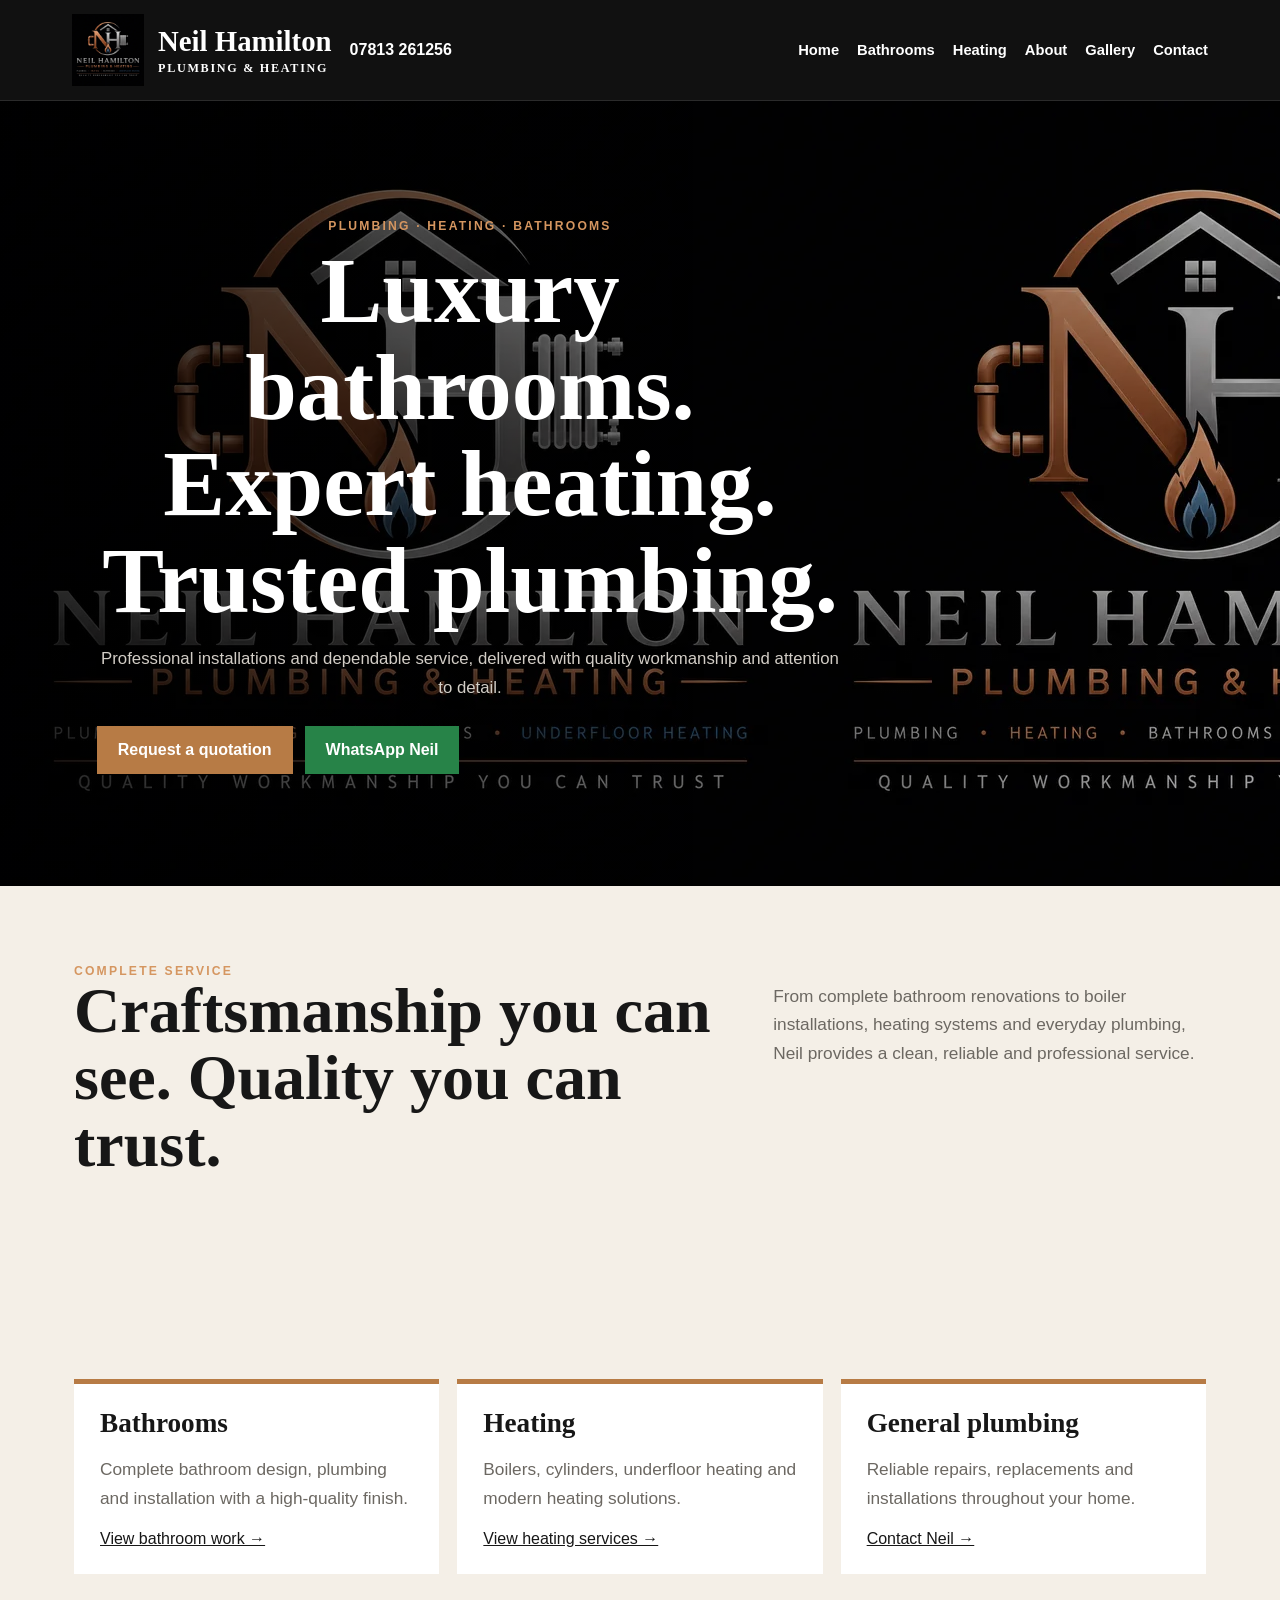
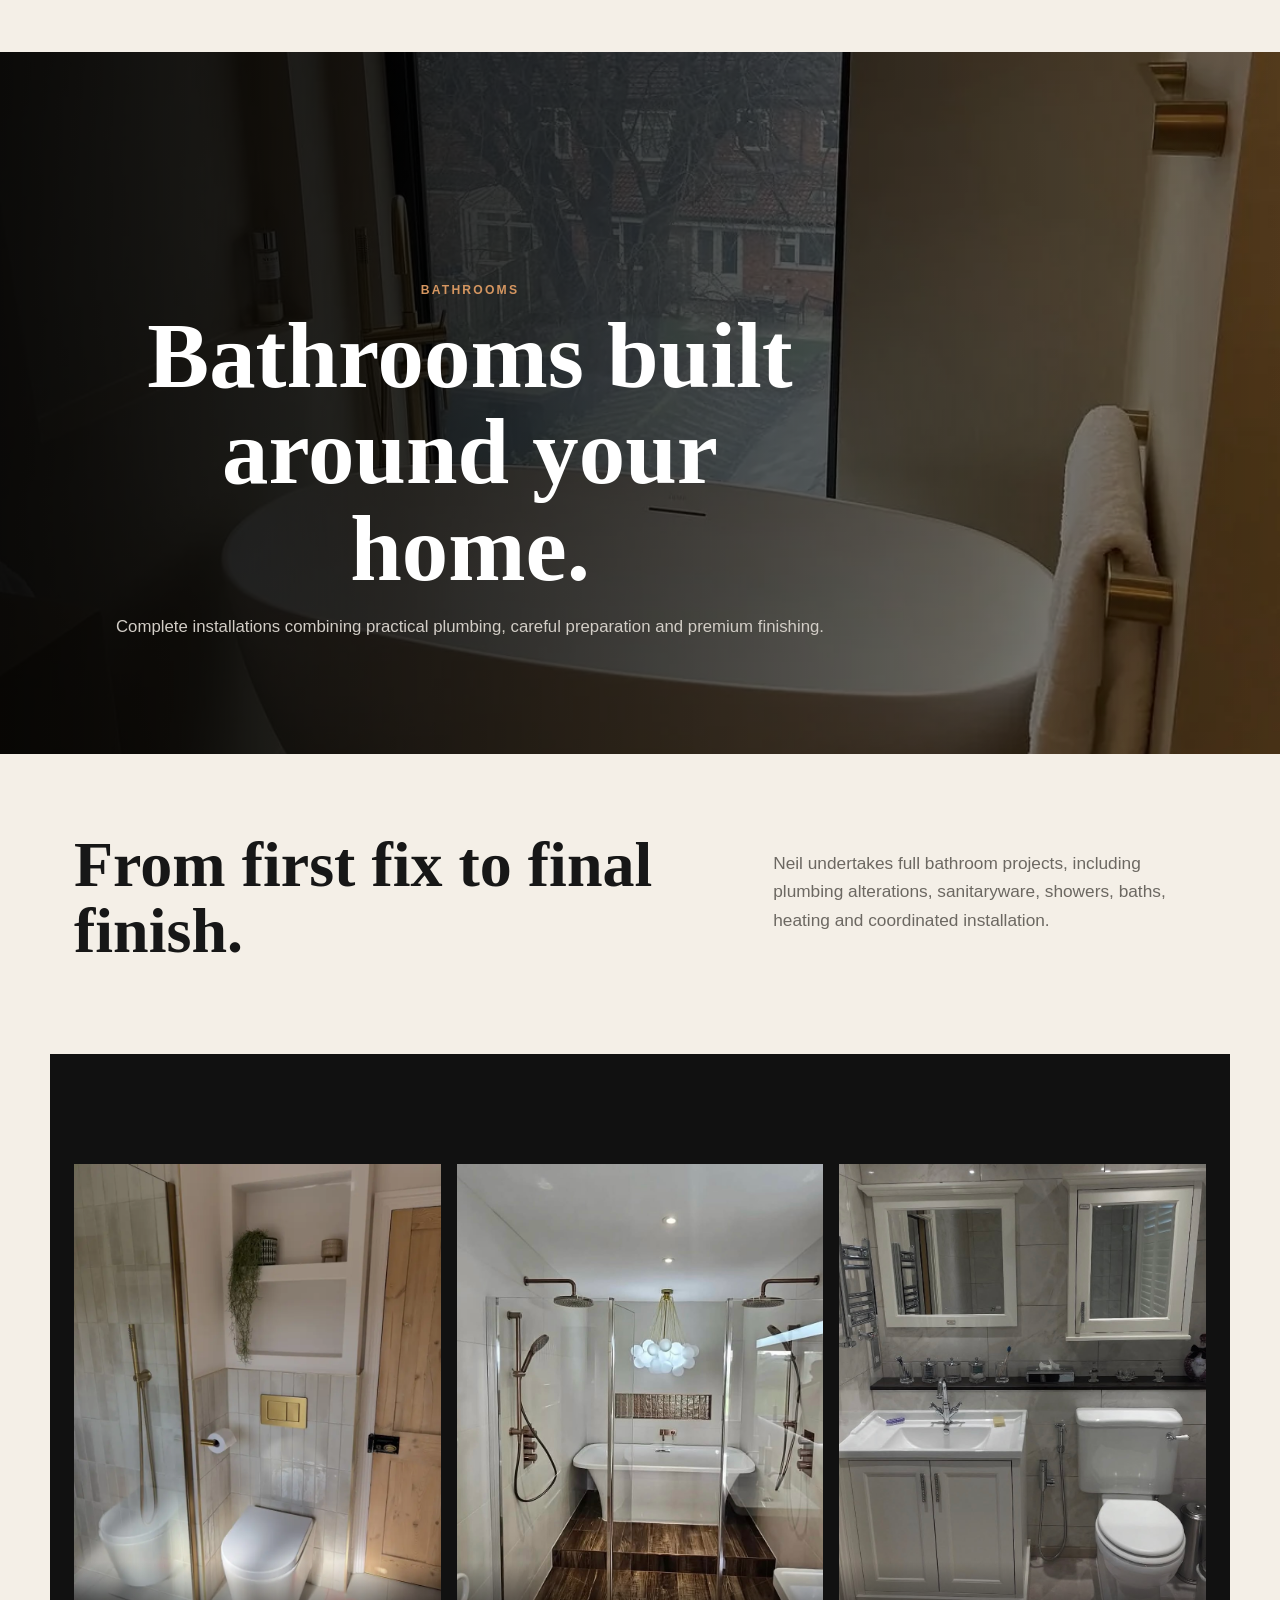
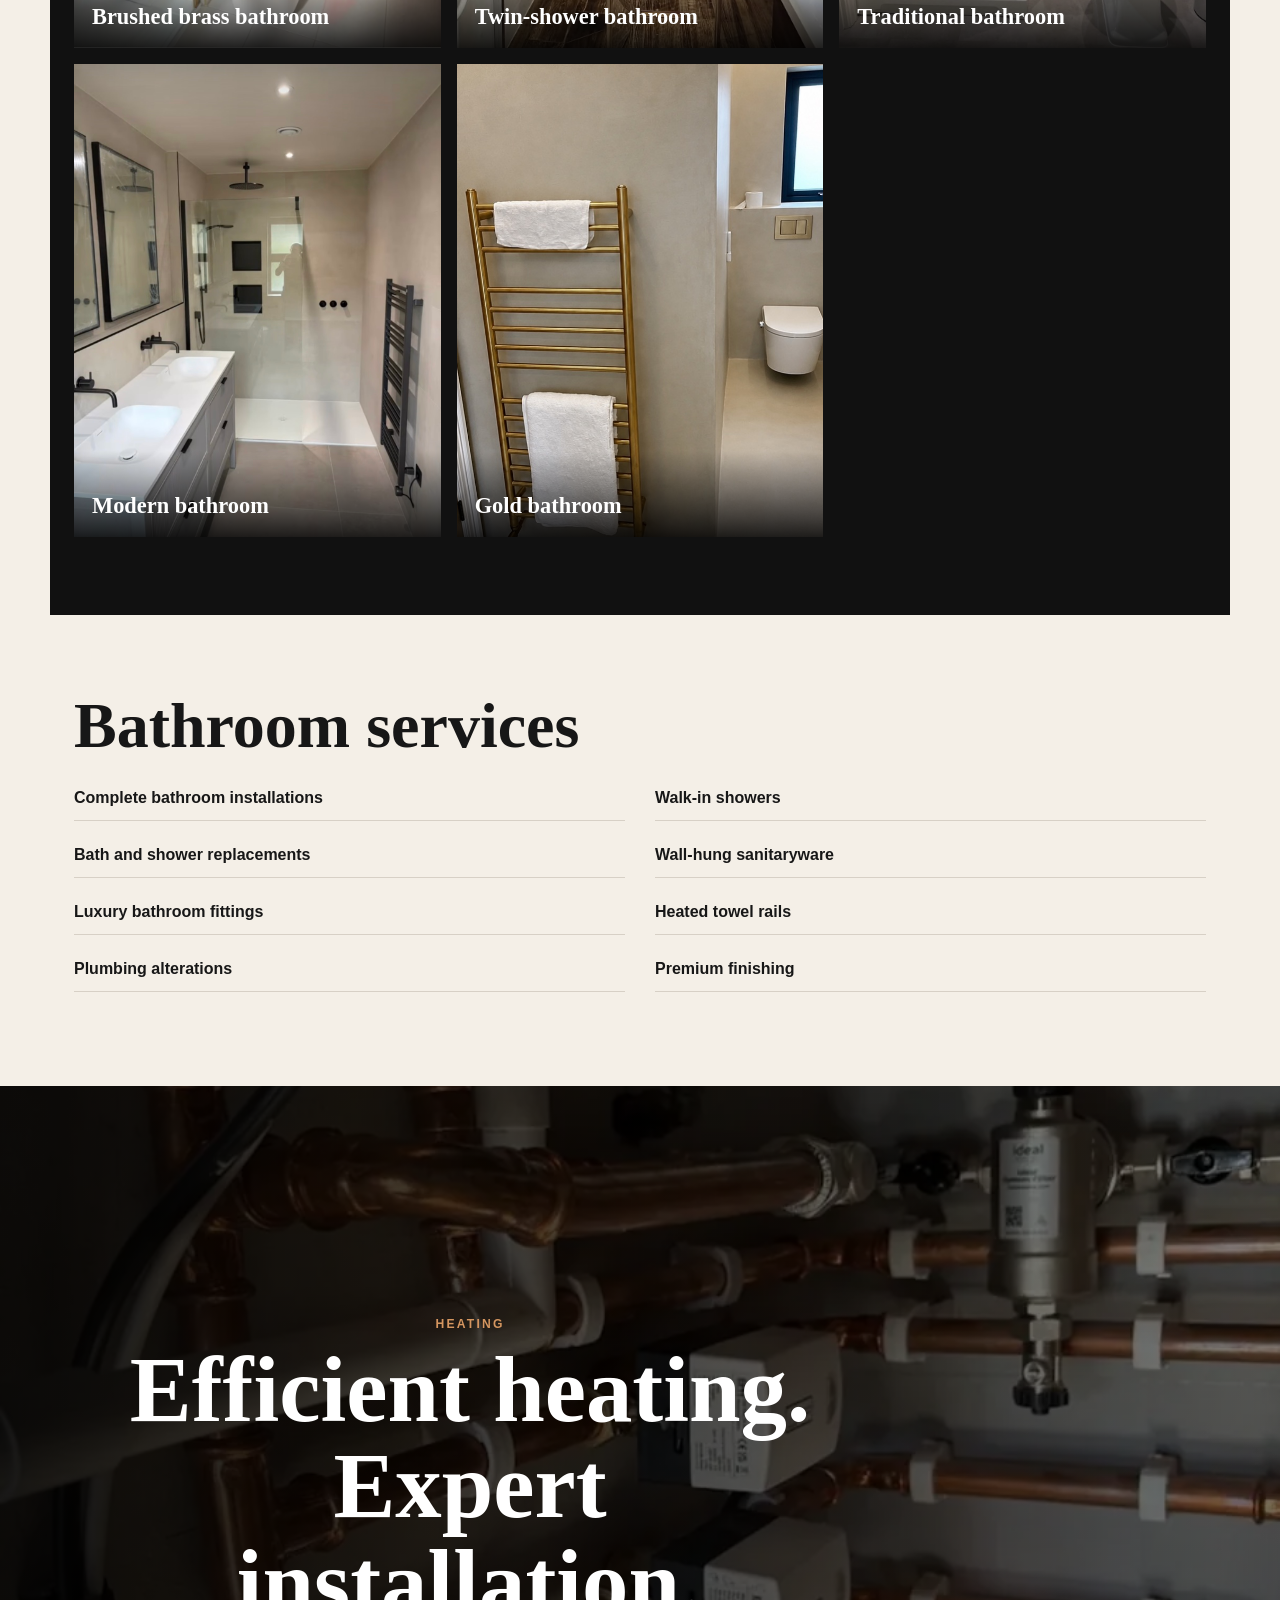
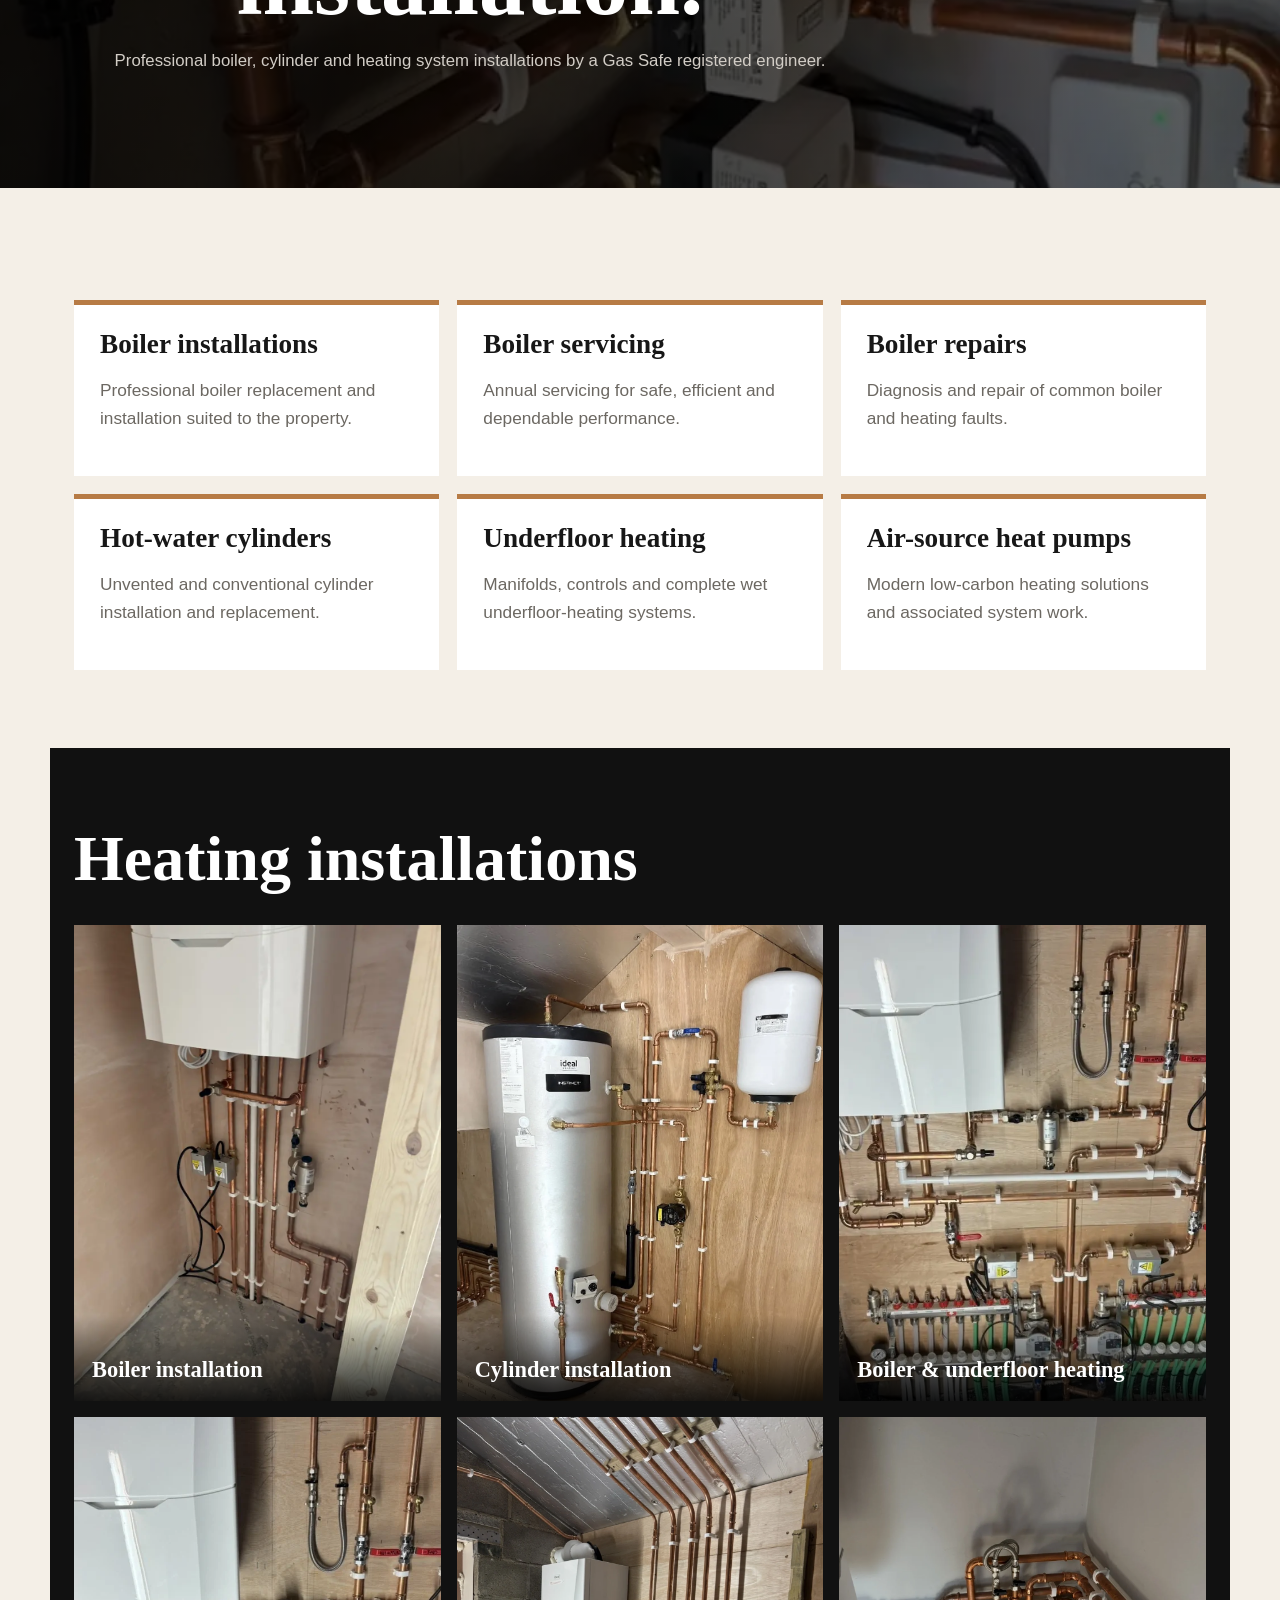
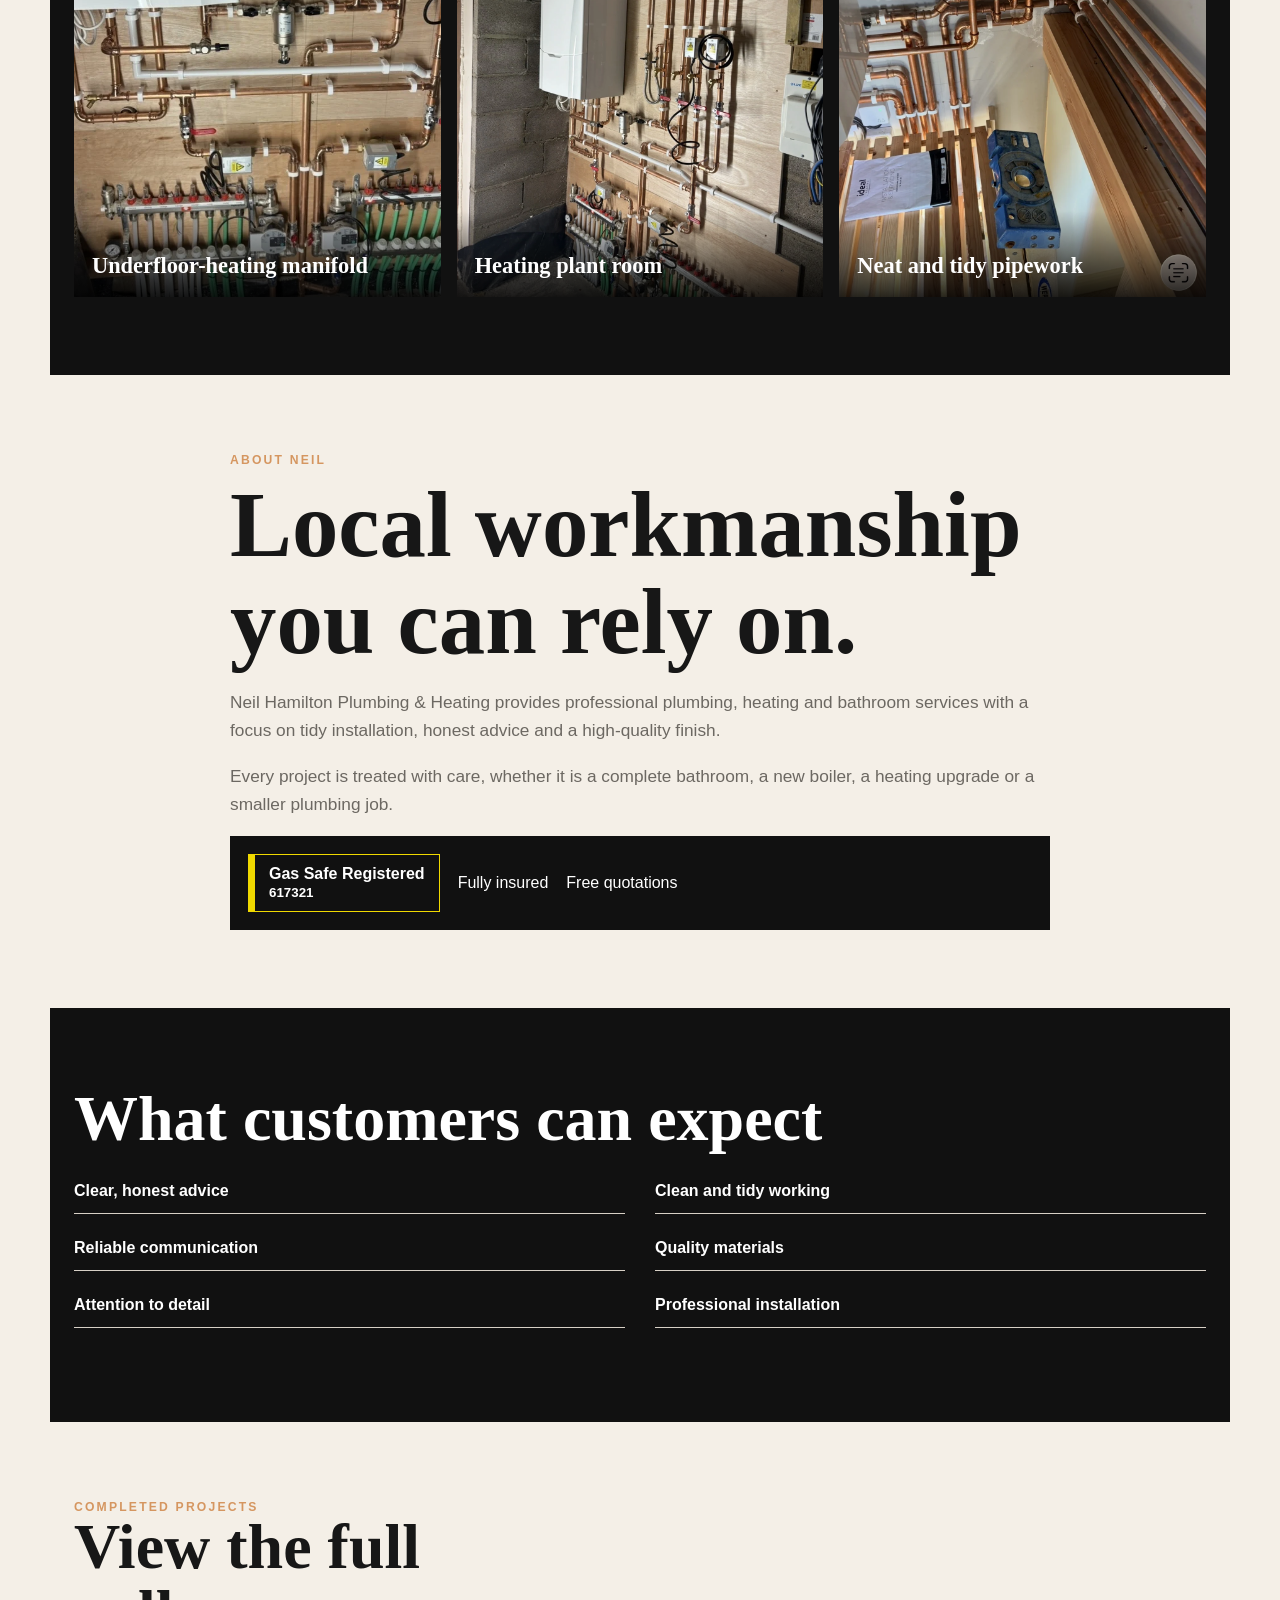
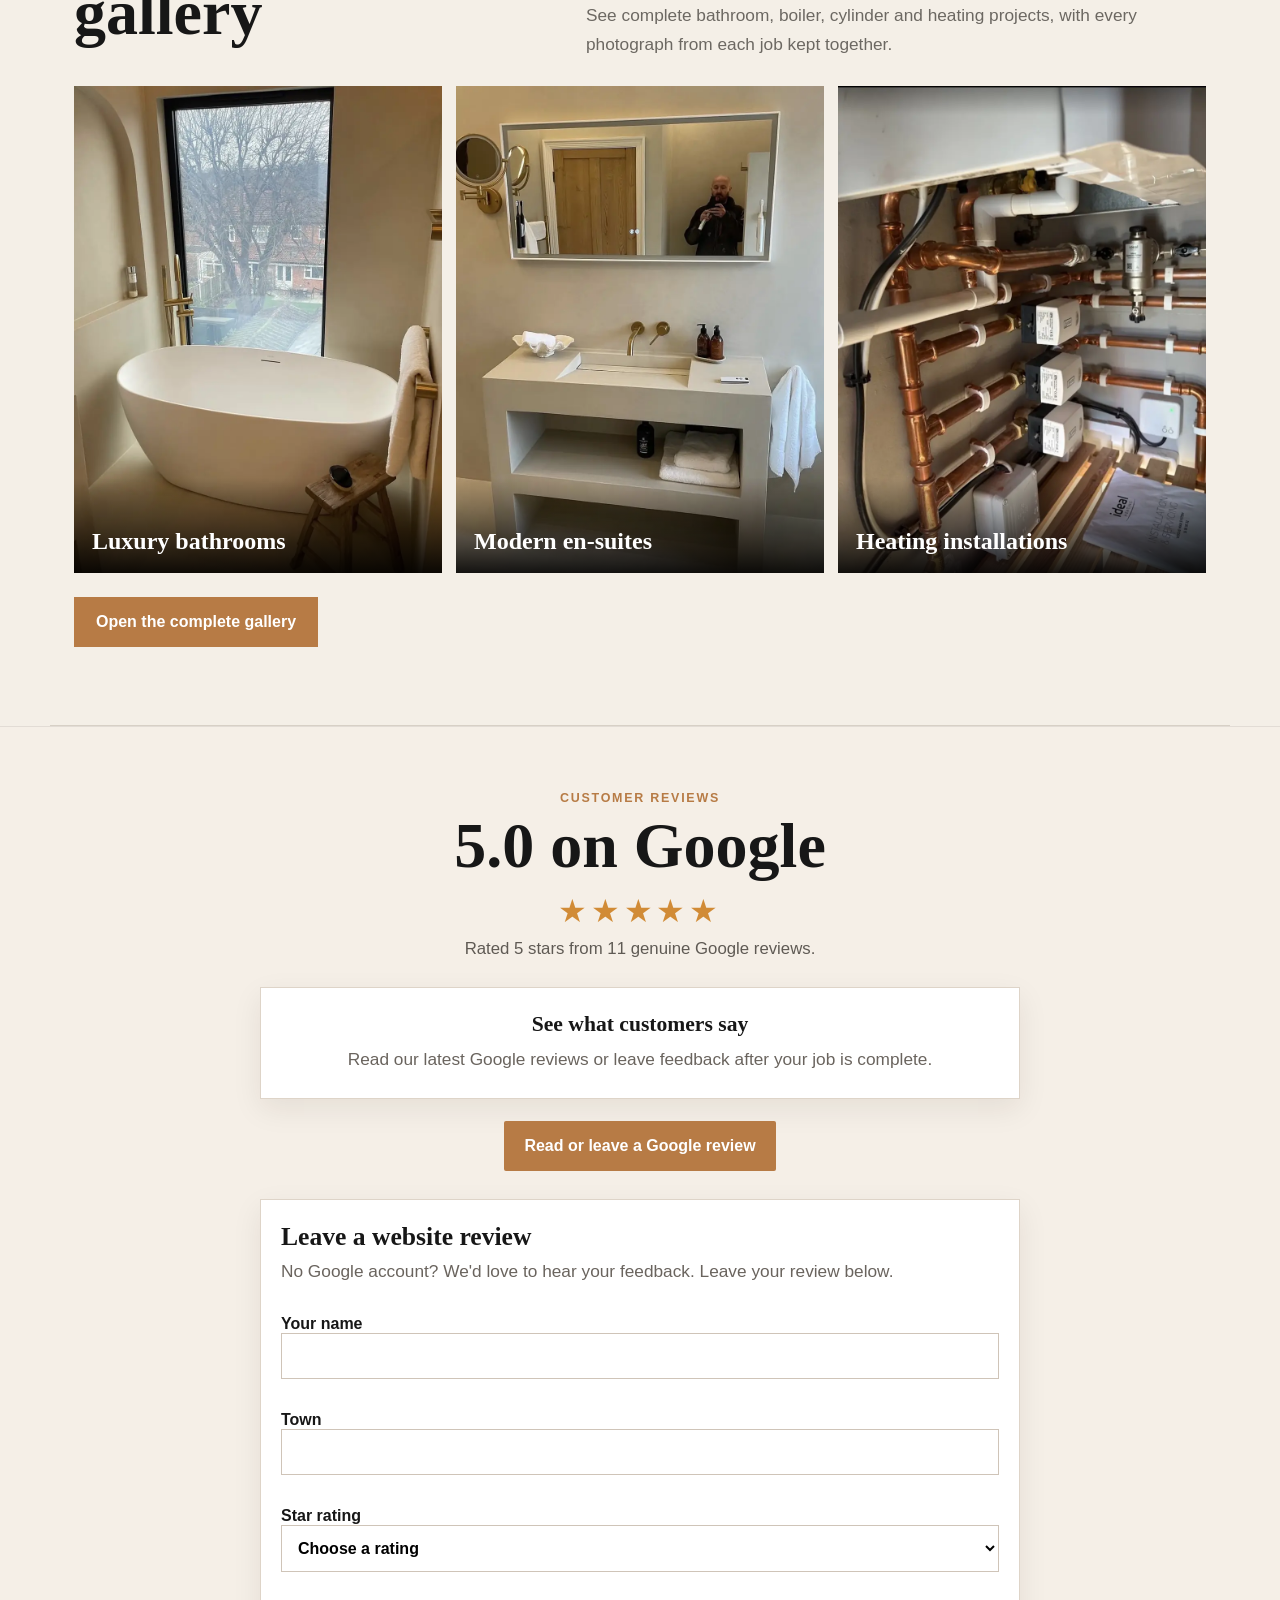
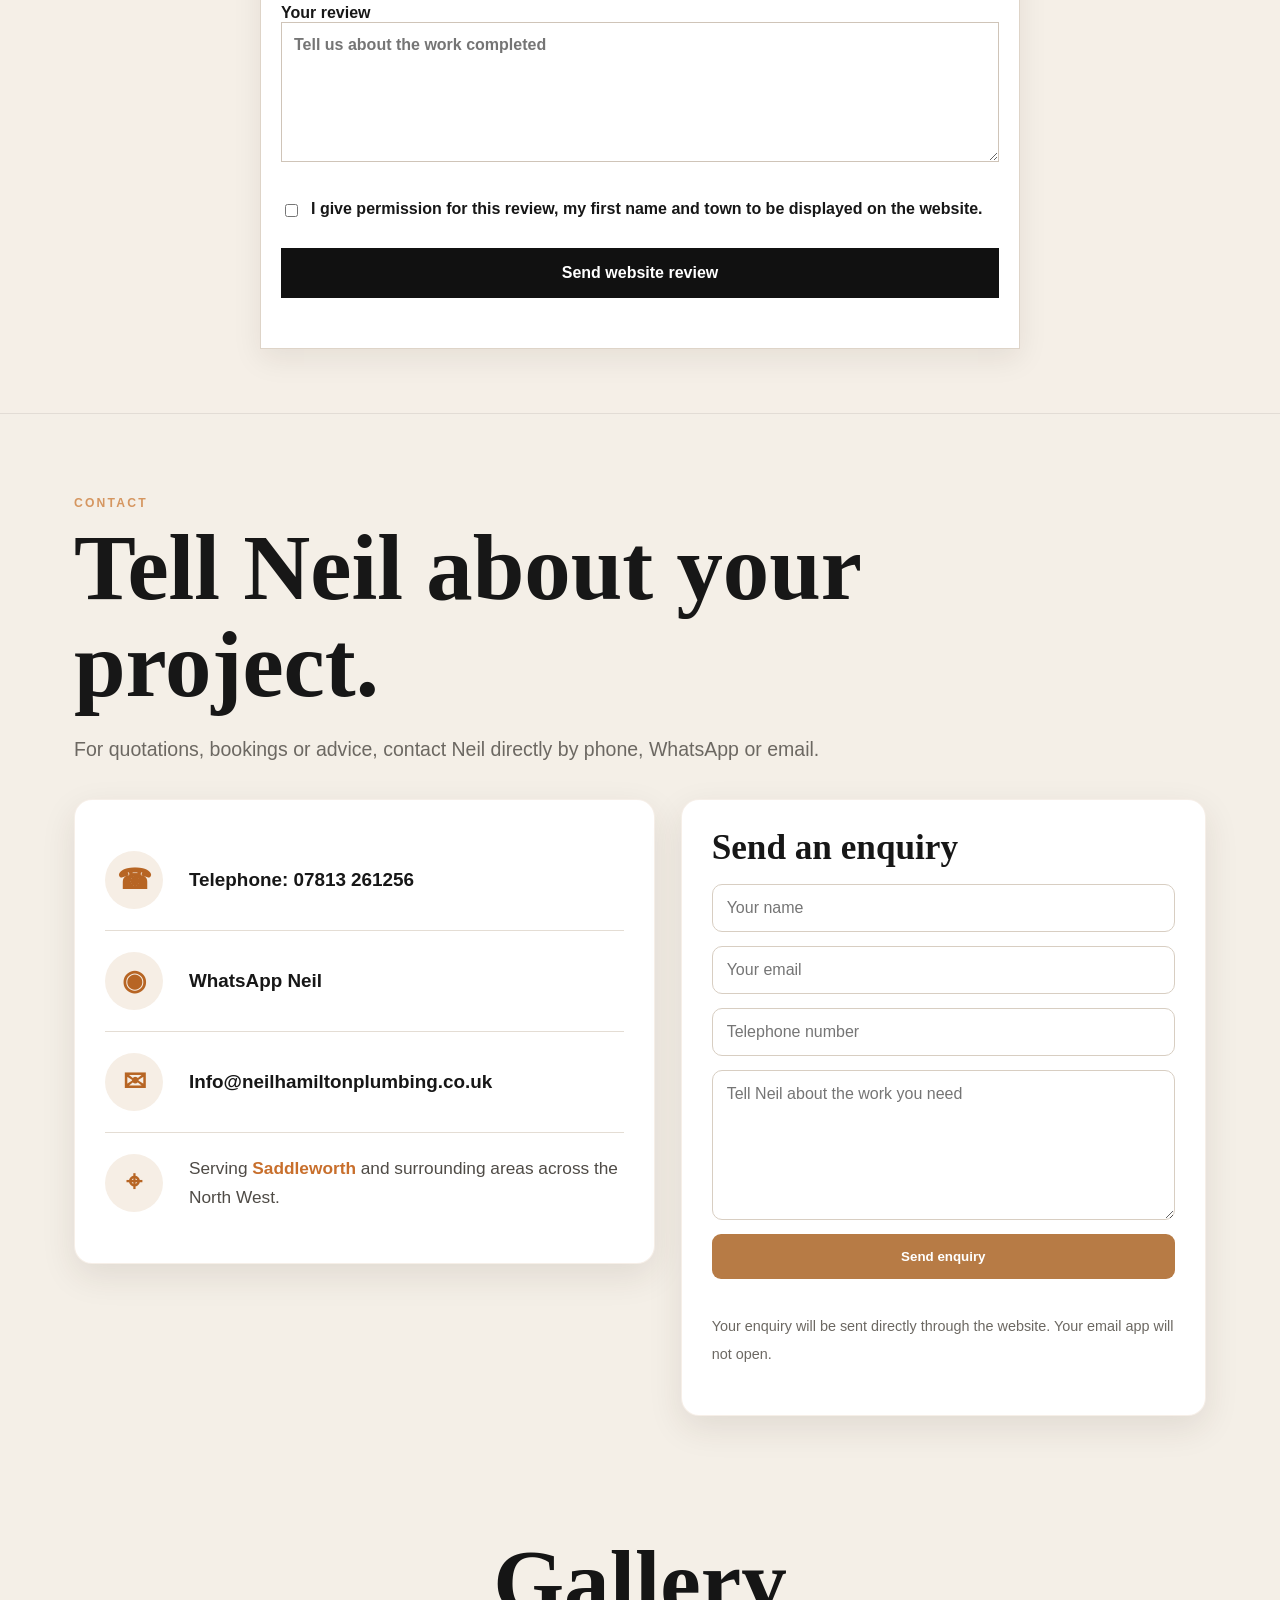
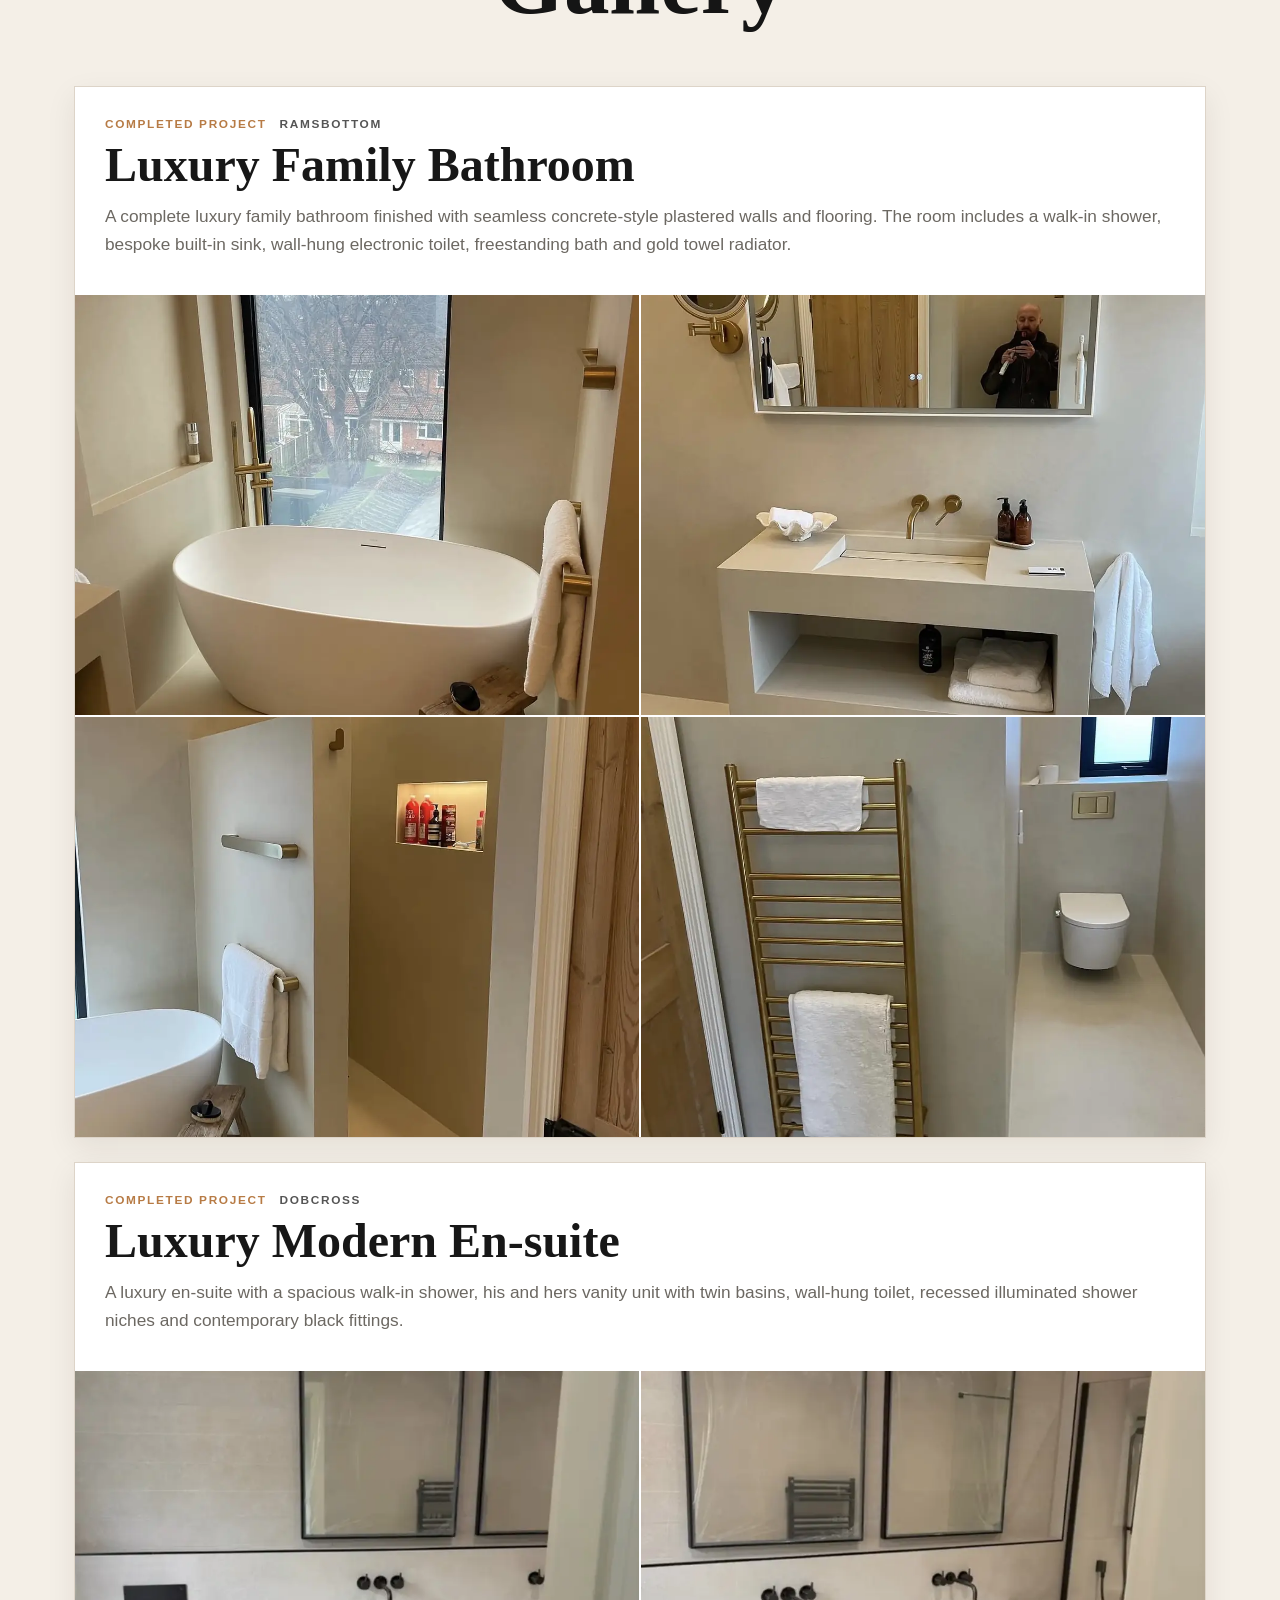
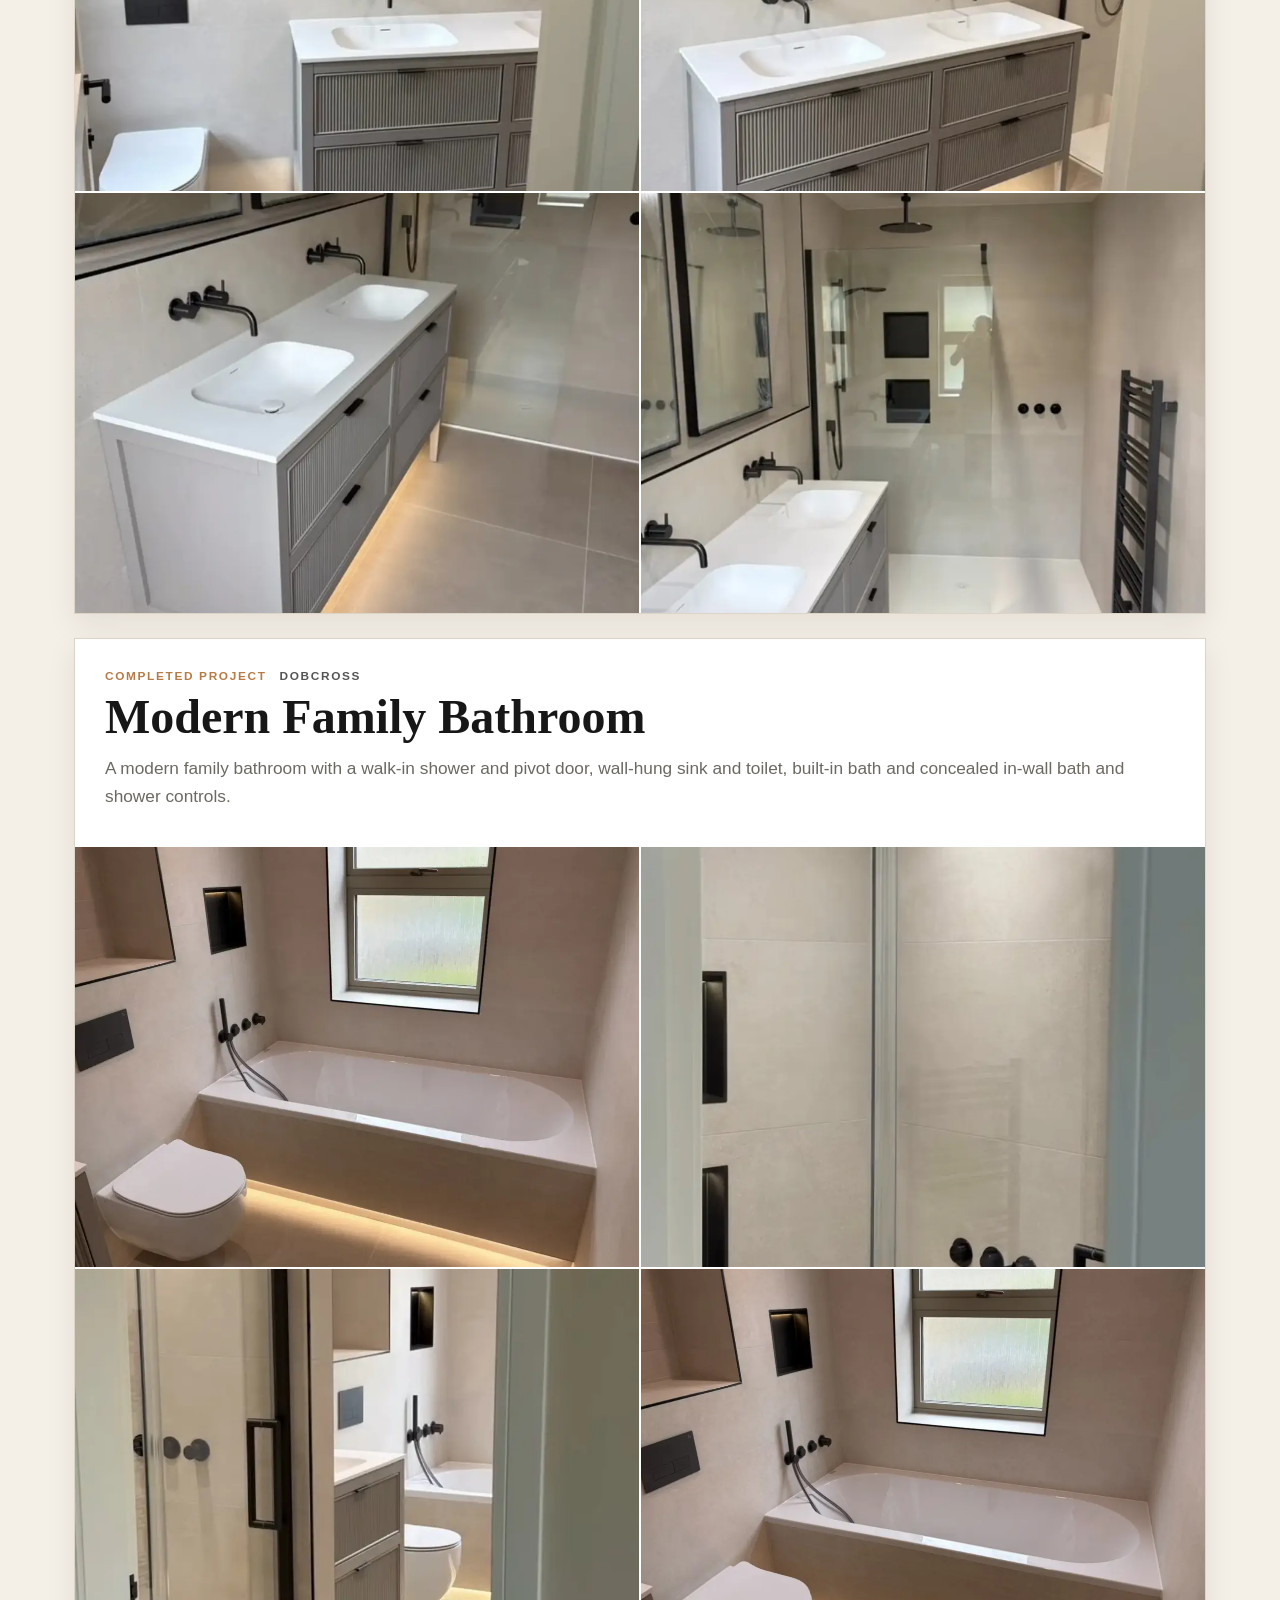
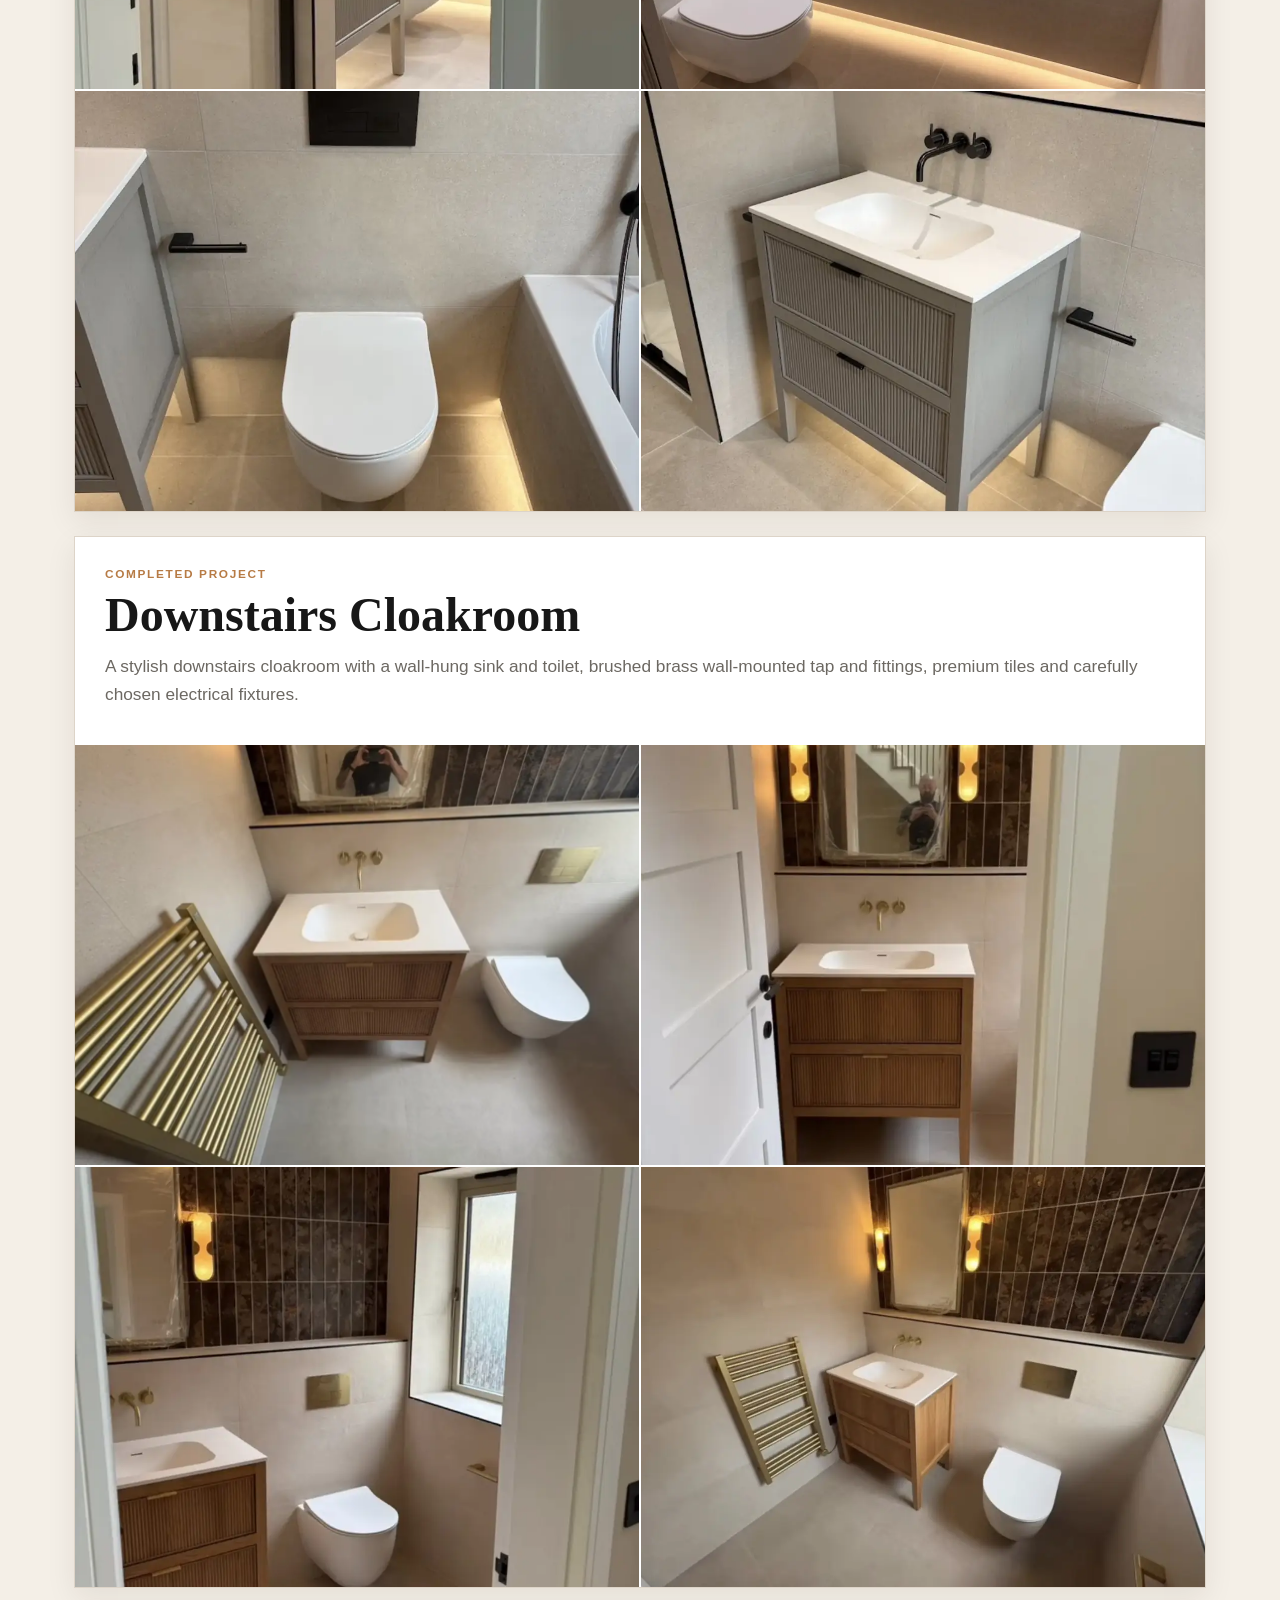
==== index.html @ 4b6eca84 "Add files via upload" ====
<!DOCTYPE html>

<html lang="en">
<head>
<meta charset="utf-8"/>
<meta content="width=device-width,initial-scale=1" name="viewport"/>
<title>Neil Hamilton Plumbing &amp; Heating</title>
<meta content="Professional plumbing, heating and bathroom installations in Saddleworth and across the North West." name="description"/>
<style>

:root{--ink:#151515;--cream:#f4efe7;--copper:#b77b45;--green:#278348;--muted:#6c6862}
*{box-sizing:border-box}html{scroll-behavior:smooth}body{margin:0;background:var(--cream);color:var(--ink);font-family:Arial,Helvetica,sans-serif}
h1,h2,h3{font-family:Georgia,'Times New Roman',serif;margin:0 0 .7rem;line-height:1.02}
h1{font-size:clamp(2.9rem,8vw,6.8rem)}h2{font-size:clamp(2rem,5vw,4.4rem)}h3{font-size:1.7rem}
p{font-size:1.08rem;line-height:1.65;color:var(--muted)}a{color:inherit}
.site-header{position:sticky;top:0;z-index:50;background:#111;color:#fff;border-bottom:1px solid #2b2b2b}
.header-inner{max-width:1180px;margin:auto;padding:14px 22px;display:flex;align-items:center;gap:18px}
.brand{display:flex;align-items:center;text-decoration:none;gap:14px}.brand img{width:72px;height:72px;object-fit:cover}
.brand strong{font:700 1.8rem Georgia,serif}.brand span{display:block;letter-spacing:.14em;font-size:.76rem;margin-top:4px}
.nav{margin-left:auto;display:flex;gap:18px;align-items:center}.nav a{text-decoration:none;font-weight:700;font-size:.92rem}
.phone{color:#fff;text-decoration:none;font-weight:800;white-space:nowrap}
.hero{min-height:78vh;display:grid;place-items:end start;background:#111;color:white;background-size:cover;background-position:center;position:relative}
.hero:before{content:"";position:absolute;inset:0;background:linear-gradient(90deg,rgba(0,0,0,.83),rgba(0,0,0,.22))}
.hero-inner{position:relative;z-index:1;max-width:900px;padding:70px max(24px,6vw)}.hero p{color:#eee;max-width:650px}
.eyebrow{color:#d59660;letter-spacing:.18em;font-weight:800;text-transform:uppercase;font-size:.82rem}
.buttons{display:flex;gap:12px;flex-wrap:wrap;margin-top:24px}.btn{display:inline-block;padding:15px 21px;text-decoration:none;font-weight:800;background:var(--copper);color:white}.btn.green{background:var(--green)}.btn.dark{background:#151515}
.section{max-width:1180px;margin:auto;padding:78px 24px}.section.narrow{max-width:850px}.intro{display:grid;grid-template-columns:1.2fr .8fr;gap:50px;align-items:start}
.cards{display:grid;grid-template-columns:repeat(3,1fr);gap:18px;margin-top:34px}.card{background:white;padding:26px;border-top:5px solid var(--copper)}
.gallery{display:grid;grid-template-columns:repeat(3,1fr);gap:16px;margin-top:32px}.gallery figure{margin:0;background:#111;color:white;position:relative;overflow:hidden;min-height:360px}.gallery img{width:100%;height:100%;object-fit:cover;display:block}.gallery figcaption{position:absolute;left:0;right:0;bottom:0;padding:42px 18px 18px;background:linear-gradient(transparent,rgba(0,0,0,.84));font:700 1.4rem Georgia,serif}
.dark{background:#111;color:white}.dark p{color:#c8c3bd}.split{display:grid;grid-template-columns:1fr 1fr;gap:50px;align-items:center}.split img{width:100%;max-height:620px;object-fit:cover}
.list{display:grid;grid-template-columns:1fr 1fr;gap:12px 30px;padding:0;list-style:none}.list li{padding:13px 0;border-bottom:1px solid #d7d0c6;font-weight:700}
.contact-section{max-width:1180px;margin:auto;padding:82px 24px;background:var(--cream)}
.contact-heading{max-width:900px;margin-bottom:34px}.contact-heading h1{max-width:820px}.contact-heading p{max-width:790px;font-size:1.22rem}
.contact-layout{display:grid;grid-template-columns:1.05fr .95fr;gap:26px;align-items:start}
.contact-card,.enquiry-card{background:#fff;border-radius:18px;padding:30px;box-shadow:0 12px 34px rgba(55,42,29,.10);border:1px solid rgba(183,123,69,.12)}
.contact-row{display:grid;grid-template-columns:66px 1fr;gap:18px;align-items:center;padding:21px 0;border-bottom:1px solid #e4ddd4}.contact-row:last-child{border-bottom:0}
.contact-icon{width:58px;height:58px;border-radius:50%;display:grid;place-items:center;background:#f6eee5;color:#b76524;font-size:1.75rem;font-weight:800}
.contact-row a{font-size:1.18rem;font-weight:800;text-decoration:none;overflow-wrap:anywhere}.contact-row p{margin:0;font-size:1.08rem;color:#4f4b46}.contact-row strong{color:#c86f2c}
.enquiry-card h2{font-size:2.2rem}.enquiry-card form{margin-top:18px}.enquiry-card input,.enquiry-card textarea{border-radius:10px;border:1px solid #d8cec2}.enquiry-card .btn{border-radius:9px;width:100%}

form{display:grid;gap:14px}input,textarea{width:100%;padding:14px;border:1px solid #c8c0b6;background:#fff;font:inherit}textarea{min-height:150px}button{border:0;cursor:pointer}
.trust{display:flex;gap:18px;align-items:center;flex-wrap:wrap;padding:18px;background:#111;color:white}.gas{border:1px solid #f0d900;border-left:7px solid #f0d900;padding:10px 14px;font-weight:800}
footer{background:#0f0f0f;color:white;padding:42px 24px}.footer-inner{max-width:1180px;margin:auto;display:flex;justify-content:space-between;gap:20px;flex-wrap:wrap}footer p{color:#aaa;margin:.3rem 0}
.mobile-actions{display:none}
@media(max-width:800px){
 .header-inner{padding:10px 14px}.brand img{width:58px;height:58px}.brand strong{font-size:1.35rem}.brand span{font-size:.66rem}
 .nav{display:none}.phone{margin-left:auto;font-size:.9rem}.intro,.split,.contact-layout{grid-template-columns:1fr}.cards,.gallery{grid-template-columns:1fr}.gallery figure{min-height:480px}
 .section{padding:58px 20px}.contact-section{padding:58px 20px}.contact-heading p{font-size:1.08rem}.contact-card,.enquiry-card{padding:22px 18px;border-radius:14px}.contact-row{grid-template-columns:54px 1fr;gap:14px;padding:18px 0}.contact-icon{width:50px;height:50px;font-size:1.45rem}.contact-row a{font-size:1.02rem}.contact-row p{font-size:1rem}.hero{min-height:70vh}.hero-inner{padding:52px 20px 110px}
 /* Show the complete homepage logo on phones instead of cropping/zooming it. */
 #home.hero{
   min-height:760px;
   background-color:#050505;
   background-size:96% auto;
   background-position:center 44%;
   background-repeat:no-repeat;
 }
 #home.hero:before{background:linear-gradient(180deg,rgba(0,0,0,.34) 0%,rgba(0,0,0,.58) 48%,rgba(0,0,0,.94) 100%)}
 #home .hero-inner{padding:42px 20px 145px;align-self:end}
 #home .hero-inner h1{font-size:clamp(3rem,13vw,4.8rem);line-height:.9;max-width:95%}
 #home .hero-inner p{font-size:1.05rem;line-height:1.55;max-width:92%}
 #home .buttons{margin-top:22px;gap:14px}
 #home .buttons .btn{width:100%;text-align:center}
 .mobile-actions{display:grid;grid-template-columns:1fr 1fr;position:fixed;left:18px;right:18px;bottom:8px;z-index:60;box-shadow:0 8px 30px rgba(0,0,0,.3)}
 .mobile-actions a{text-align:center;padding:15px 8px;text-decoration:none;color:#fff;font-weight:800;background:var(--copper)}.mobile-actions a:last-child{background:var(--green)}
 body{padding-bottom:96px}
}


/* Single-file one-page navigation */
section[id]{scroll-margin-top:102px}
.nav a[aria-current="page"]{color:#d59660}
.single-divider{height:1px;background:#d7d0c6;max-width:1180px;margin:auto}
@media(max-width:800px){
  section[id]{scroll-margin-top:82px}
}


.gallery-head{color:#fff;text-decoration:none;border:1px solid #b77b45;padding:10px 12px;font-weight:800;white-space:nowrap}
.gallery-preview{max-width:1180px;margin:auto;padding:78px 24px}
.gallery-preview-head{display:flex;justify-content:space-between;gap:24px;align-items:end;margin-bottom:28px}
.gallery-preview-head p{max-width:620px;margin:0}
.gallery-preview-grid{display:grid;grid-template-columns:repeat(3,1fr);gap:14px}
.gallery-preview-card{position:relative;display:block;min-height:360px;overflow:hidden;background:#111;color:#fff;text-decoration:none}
.gallery-preview-card img{width:100%;height:100%;object-fit:cover;display:block}
.gallery-preview-card span{position:absolute;left:0;right:0;bottom:0;padding:50px 18px 18px;background:linear-gradient(transparent,rgba(0,0,0,.9));font:700 1.5rem Georgia,serif}
.gallery-cta{display:inline-block;margin-top:24px;padding:16px 22px;background:#b77b45;color:#fff;text-decoration:none;font-weight:900}
@media(max-width:800px){
 .gallery-head{display:inline-block;margin-left:8px;padding:9px 10px;font-size:.82rem}
 .gallery-preview{padding:58px 20px}
 .gallery-preview-head{display:block}
 .gallery-preview-grid{grid-template-columns:1fr}
 .gallery-preview-card{min-height:460px}
 .gallery-preview-card img{height:460px}
 .gallery-cta{width:100%;text-align:center}
}


:root{--black:#0d0d0d;--cream:#f4efe7;--white:#fff;--copper:#b77b45;--muted:#6c6862;--line:#ddd4c8}
*{box-sizing:border-box}
body{margin:0;background:var(--cream);color:#171717;font-family:Arial,Helvetica,sans-serif;padding-bottom:78px}
header{position:sticky;top:0;z-index:20;background:#111;color:#fff;border-bottom:1px solid #333}
.header{padding:14px 18px;display:flex;align-items:center;gap:14px}
.brand{font:700 1.2rem Georgia,serif;line-height:1.1;color:#fff;text-decoration:none}
.brand small{display:block;font:600 .63rem Arial,sans-serif;letter-spacing:.15em;margin-top:4px}
.home{margin-left:auto;color:#fff;text-decoration:none;border:1px solid #777;padding:10px 12px;font-weight:800;font-size:.85rem}
.hero{background:#111;color:#fff;padding:48px 20px 42px;text-align:center}
.eyebrow{color:#d59660;letter-spacing:.18em;text-transform:uppercase;font-weight:900;font-size:.76rem}
h1,h2{font-family:Georgia,"Times New Roman",serif;line-height:1.04}
h1{font-size:clamp(2.7rem,12vw,5.8rem);margin:.65rem 0 1rem}
.hero p{max-width:760px;margin:auto;color:#d2cdc6;line-height:1.7;font-size:1.05rem}
.projects{padding:20px 12px 70px}
.project{background:#fff;margin:0 0 24px;border:1px solid var(--line);box-shadow:0 10px 28px rgba(40,25,12,.08)}
.project-text{padding:24px 18px 18px}
.meta{color:var(--copper);font-size:.74rem;text-transform:uppercase;letter-spacing:.14em;font-weight:900}
.location{margin-left:8px;color:#555}
.project h2{font-size:clamp(1.9rem,7vw,3rem);margin:.55rem 0 .75rem}
.project p{color:var(--muted);line-height:1.65;margin:.4rem 0}
.photos{display:grid;grid-template-columns:1fr;gap:2px;background:transparent}
.photo{border:0;padding:0;margin:0;background:#eee;overflow:hidden;cursor:pointer}
.photo img{width:100%;height:auto;display:block}
.lightbox{display:none;position:fixed;inset:0;z-index:100;background:rgba(0,0,0,.96);align-items:center;justify-content:center;padding:18px}
.lightbox.open{display:flex}
.lightbox img{max-width:100%;max-height:88vh;object-fit:contain}
.close{position:absolute;top:max(16px,env(safe-area-inset-top));right:16px;width:46px;height:46px;border-radius:50%;border:0;background:#fff;font-size:1.7rem}
.mobile-actions{position:fixed;bottom:0;left:0;right:0;display:grid;grid-template-columns:1fr 1fr;z-index:50}
.mobile-actions a{padding:16px 8px;text-align:center;text-decoration:none;color:#fff;font-weight:900;background:var(--copper)}
.mobile-actions a:last-child{background:#278348}
footer{background:#101010;color:#fff;padding:38px 20px;text-align:center}
footer p{color:#aaa}
@media(min-width:760px){
 body{padding-bottom:0}
 .header,.projects{max-width:1180px;margin:auto}
 .projects{padding:45px 24px 90px}
 .project-text{padding:30px}
 .photos{grid-template-columns:repeat(2,minmax(0,1fr))}
 .photo img{width:100%;height:420px;object-fit:cover}
 .mobile-actions{display:none}
}

/* Integrated preview: Gallery is part of the same page so every iPhone button works. */
#project-gallery{scroll-margin-top:100px}
#project-gallery .hero{min-height:auto;background:#111;padding:52px 20px 42px;display:block;text-align:center}
#project-gallery .projects{padding-top:24px}

/* Cleaner, brighter gallery banner for iPhone */
#project-gallery .gallery-banner{
  min-height:240px;
  padding:0 20px;
  display:flex;
  align-items:center;
  justify-content:center;
  text-align:center;
  background-position:center;
  background-size:cover;
  border-top:4px solid #b77b45;
  border-bottom:4px solid #b77b45;
}
#project-gallery .gallery-banner h1{
  margin:0;
  color:#fff;
  font-size:clamp(3.6rem,17vw,6.5rem);
  line-height:1;
  text-shadow:0 3px 18px rgba(0,0,0,.75);
}
#project-gallery .projects{padding-top:18px}

/* Final iPhone polish */
.about-single{display:block!important;max-width:1100px;margin-left:auto;margin-right:auto}
.about-single>div:first-child{max-width:820px;margin:0 auto}
#project-gallery .gallery-title-clean{
  min-height:150px!important;
  padding:36px 20px 30px!important;
  display:flex!important;
  align-items:center;
  justify-content:center;
  background:#f4efe7!important;
  border-top:1px solid #ddd4c8;
  border-bottom:1px solid #ddd4c8;
}
#project-gallery .gallery-title-clean h1{
  margin:0;
  color:#111;
  font-size:clamp(3.25rem,15vw,6rem);
  line-height:1;
  text-shadow:none!important;
}
@media(max-width:759px){
  .header{padding-right:16px}
  .brand{max-width:calc(100% - 135px)}
}

/* Final iPhone corrections */
#project-gallery .gallery-title-bright{min-height:170px!important;background:#f4efe7!important;display:flex!important;align-items:center!important;justify-content:center!important;padding:28px 20px!important;border:0!important}
#project-gallery .gallery-title-bright:before{display:none!important}
#project-gallery .gallery-title-bright h1{position:relative!important;color:#151515!important;opacity:1!important;text-shadow:none!important;font-size:clamp(3.2rem,15vw,5.7rem)!important;margin:0!important}
.gallery-preview-card img{width:100%;height:100%;object-fit:cover;object-position:center}
@media(max-width:760px){.hero{min-height:68vh}.hero-inner{padding:52px 28px}.gallery-preview-card{min-height:310px}}


.reviews-section{
  background:#f5efe7;
  padding:64px 20px;
  border-top:1px solid rgba(0,0,0,.08);
  border-bottom:1px solid rgba(0,0,0,.08);
}
.reviews-inner{
  max-width:1050px;
  margin:0 auto;
  text-align:center;
}
.reviews-kicker{
  color:#b77b45;
  text-transform:uppercase;
  letter-spacing:.14em;
  font-weight:900;
  font-size:.78rem;
}
.reviews-title{
  margin:.5rem 0 .75rem;
  font-size:clamp(2.2rem,8vw,4rem);
  font-family:Georgia,"Times New Roman",serif;
}
.reviews-stars{
  color:#d18b36;
  font-size:2rem;
  letter-spacing:.12em;
  margin-bottom:.4rem;
}
.reviews-summary{
  color:#5f5a54;
  font-size:1.05rem;
  line-height:1.6;
  max-width:700px;
  margin:0 auto 24px;
}
.reviews-card{
  background:#fff;
  border:1px solid #ded4c8;
  padding:24px 20px;
  margin:0 auto 22px;
  max-width:760px;
  box-shadow:0 10px 28px rgba(40,25,12,.08);
}
.reviews-card strong{
  display:block;
  font-family:Georgia,"Times New Roman",serif;
  font-size:1.35rem;
  margin-bottom:8px;
}
.reviews-card p{
  margin:0;
  color:#6a645e;
  line-height:1.65;
}
.review-button{
  display:inline-flex;
  align-items:center;
  justify-content:center;
  min-height:50px;
  padding:0 20px;
  background:#b77b45;
  color:#fff;
  text-decoration:none;
  font-weight:900;
  border-radius:2px;
}

.website-review-form{max-width:760px;margin:28px auto 0;background:#fff;border:1px solid #ded4c8;padding:24px 20px;text-align:left;box-shadow:0 10px 28px rgba(40,25,12,.08)}
.website-review-form h3{margin:0 0 8px;font-family:Georgia,"Times New Roman",serif;font-size:1.6rem}
.website-review-form .form-note{margin:0 0 18px;color:#6a645e;line-height:1.55}
.website-review-form label{display:block;font-weight:800;margin:12px 0 6px}
.website-review-form input,.website-review-form select,.website-review-form textarea{width:100%;padding:13px 12px;border:1px solid #cfc4b8;background:#fff;font:inherit}
.website-review-form textarea{min-height:140px;resize:vertical}
.website-review-form .consent-row{display:flex;align-items:flex-start;gap:10px;margin:14px 0}
.website-review-form .consent-row input{width:auto;margin-top:4px}
.website-review-form button{width:100%;min-height:50px;border:0;background:#111;color:#fff;font-weight:900;font-size:1rem}
.website-review-status{margin:12px 0 0;font-weight:800;color:#2d6f46}
</style>
</head>
<body>
<header class="site-header">
<div class="header-inner">
<a class="brand" href="#home">
<img alt="Neil Hamilton Plumbing and Heating logo" src="[data-uri]"/>
<div><strong>Neil Hamilton</strong><span>PLUMBING &amp; HEATING</span></div>
</a>
<a class="phone" href="tel:07813261256">07813 261256</a>
<nav class="nav">
<a href="#home">Home</a>
<a href="#bathrooms">Bathrooms</a>
<a href="#heating">Heating</a>
<a href="#about">About</a>
<a href="#project-gallery">Gallery</a>
<a href="#contact">Contact</a>
</nav>
</div>
</header>
<section class="hero" id="home" style="background-image:url('[data-uri]')">
<div class="hero-inner">
<div class="eyebrow">Plumbing · Heating · Bathrooms</div>
<h1>Luxury bathrooms.<br/>Expert heating.<br/>Trusted plumbing.</h1>
<p>Professional installations and dependable service, delivered with quality workmanship and attention to detail.</p>
<div class="buttons">
<a class="btn" href="#contact">Request a quotation</a>
<a class="btn green" href="https://wa.me/447813261256">WhatsApp Neil</a>
</div>
</div>
</section>
<section class="section intro">
<div><div class="eyebrow">Complete service</div><h2>Craftsmanship you can see. Quality you can trust.</h2></div>
<div><p>From complete bathroom renovations to boiler installations, heating systems and everyday plumbing, Neil provides a clean, reliable and professional service.</p></div>
</section>
<section class="section">
<div class="cards">
<div class="card"><h3>Bathrooms</h3><p>Complete bathroom design, plumbing and installation with a high-quality finish.</p><a href="#bathrooms">View bathroom work →</a></div>
<div class="card"><h3>Heating</h3><p>Boilers, cylinders, underfloor heating and modern heating solutions.</p><a href="#heating">View heating services →</a></div>
<div class="card"><h3>General plumbing</h3><p>Reliable repairs, replacements and installations throughout your home.</p><a href="#contact">Contact Neil →</a></div>
</div>
</section>
<section class="hero" id="bathrooms" style="background-image:linear-gradient(90deg,rgba(0,0,0,.62),rgba(0,0,0,.18)),url('[data-uri]');background-position:center 48%;background-size:cover;">
<div class="hero-inner">
<div class="eyebrow">Bathrooms</div>
<h1>Bathrooms built around your home.</h1>
<p>Complete installations combining practical plumbing, careful preparation and premium finishing.</p>
</div>
</section>
<section class="section intro">
<div><h2>From first fix to final finish.</h2></div>
<div><p>Neil undertakes full bathroom projects, including plumbing alterations, sanitaryware, showers, baths, heating and coordinated installation.</p></div>
</section>
<section class="section dark">
<div class="gallery"><figure><img alt="Brushed brass bathroom" loading="lazy" src="[data-uri]"/><figcaption>Brushed brass bathroom</figcaption></figure><figure><img alt="Twin-shower bathroom" loading="lazy" src="[data-uri]"/><figcaption>Twin-shower bathroom</figcaption></figure><figure><img alt="Traditional bathroom" loading="lazy" src="[data-uri]"/><figcaption>Traditional bathroom</figcaption></figure><figure><img alt="Modern bathroom" loading="lazy" src="[data-uri]"/><figcaption>Modern bathroom</figcaption></figure><figure><img alt="Gold bathroom" loading="lazy" src="[data-uri]"/><figcaption>Gold bathroom</figcaption></figure></div>
</section>
<section class="section">
<h2>Bathroom services</h2>
<ul class="list">
<li>Complete bathroom installations</li><li>Walk-in showers</li>
<li>Bath and shower replacements</li><li>Wall-hung sanitaryware</li>
<li>Luxury bathroom fittings</li><li>Heated towel rails</li>
<li>Plumbing alterations</li><li>Premium finishing</li>
</ul>
</section>
<section class="hero" id="heating" style="background-image:linear-gradient(rgba(0,0,0,.30),rgba(0,0,0,.48)),url('[data-uri]');background-position:center;background-size:cover;">
<div class="hero-inner">
<div class="eyebrow">Heating</div>
<h1>Efficient heating. Expert installation.</h1>
<p>Professional boiler, cylinder and heating system installations by a Gas Safe registered engineer.</p>
</div>
</section>
<section class="section">
<div class="cards">
<div class="card"><h3>Boiler installations</h3><p>Professional boiler replacement and installation suited to the property.</p></div>
<div class="card"><h3>Boiler servicing</h3><p>Annual servicing for safe, efficient and dependable performance.</p></div>
<div class="card"><h3>Boiler repairs</h3><p>Diagnosis and repair of common boiler and heating faults.</p></div>
<div class="card"><h3>Hot-water cylinders</h3><p>Unvented and conventional cylinder installation and replacement.</p></div>
<div class="card"><h3>Underfloor heating</h3><p>Manifolds, controls and complete wet underfloor-heating systems.</p></div>
<div class="card"><h3>Air-source heat pumps</h3><p>Modern low-carbon heating solutions and associated system work.</p></div>
</div>
</section>
<section class="section dark">
<h2>Heating installations</h2>
<div class="gallery"><figure><img alt="Boiler installation" loading="lazy" src="[data-uri]"/><figcaption>Boiler installation</figcaption></figure><figure><img alt="Cylinder installation" loading="lazy" src="[data-uri]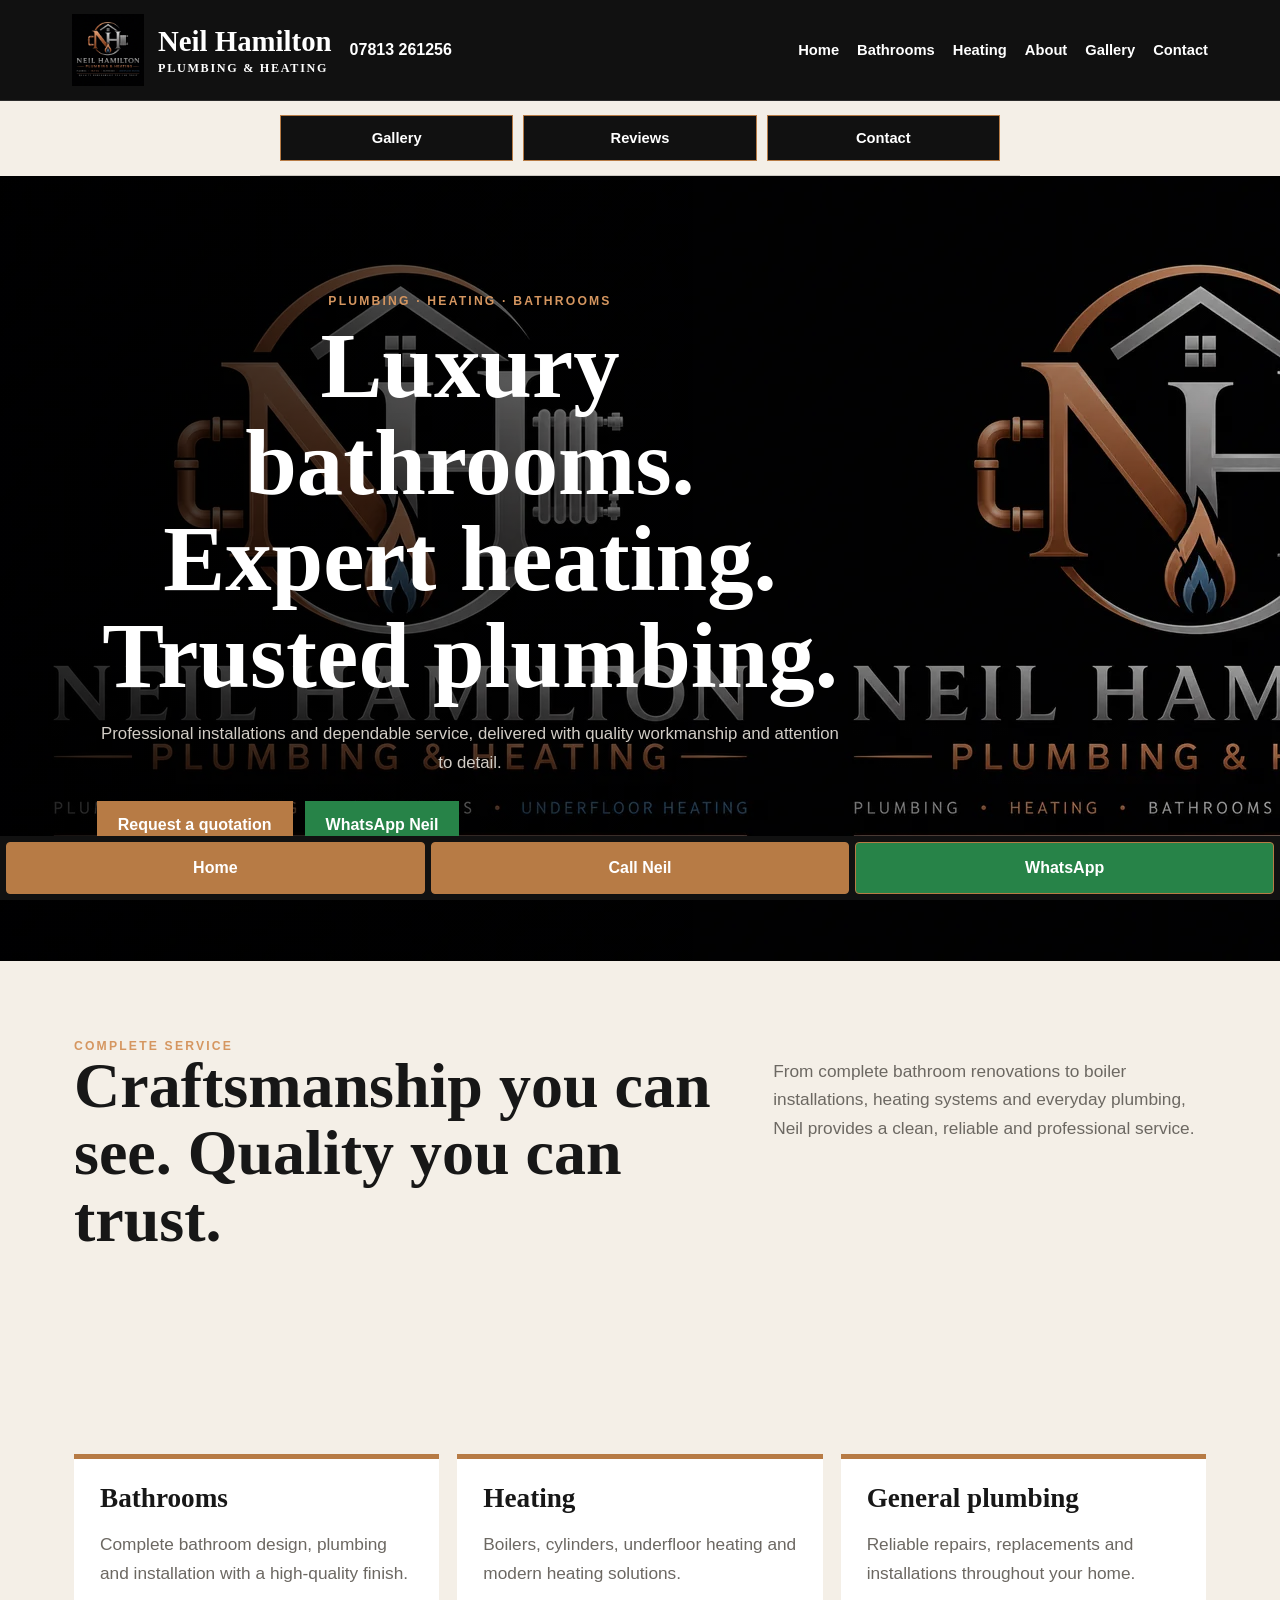
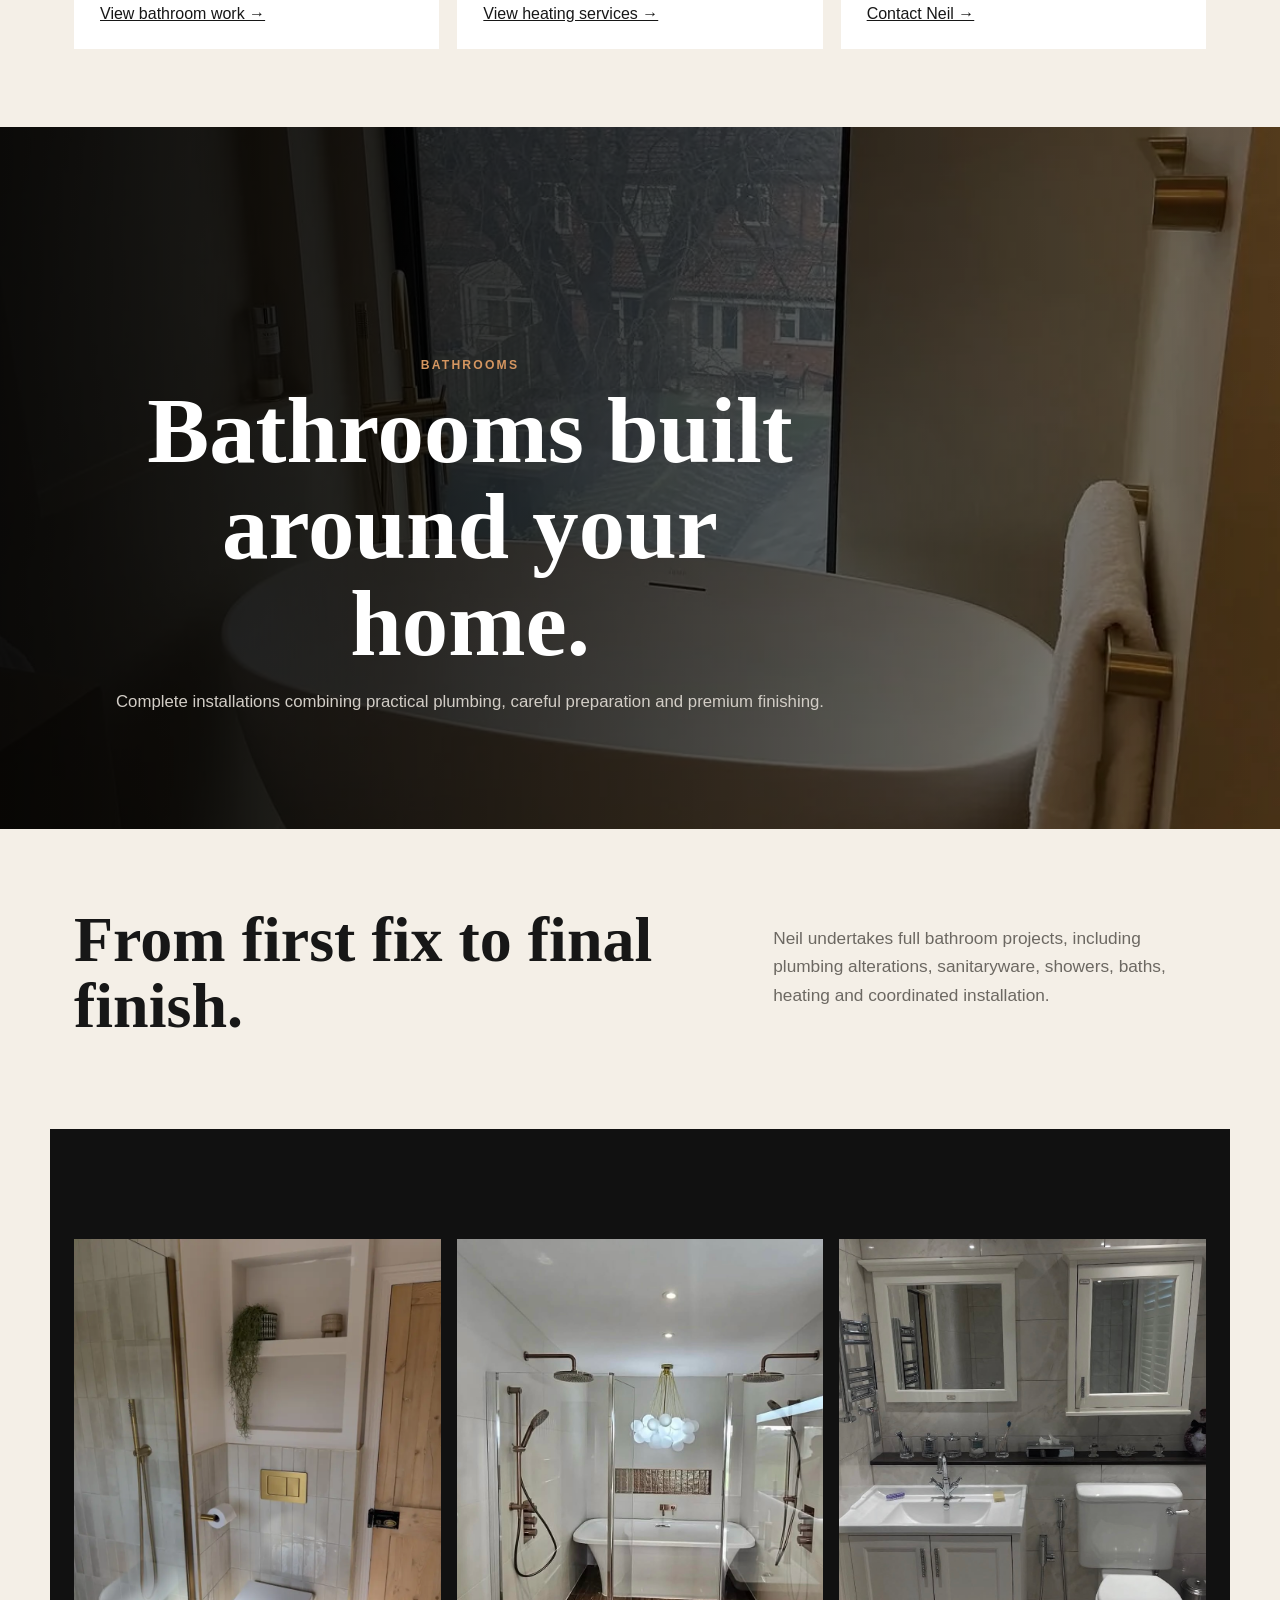
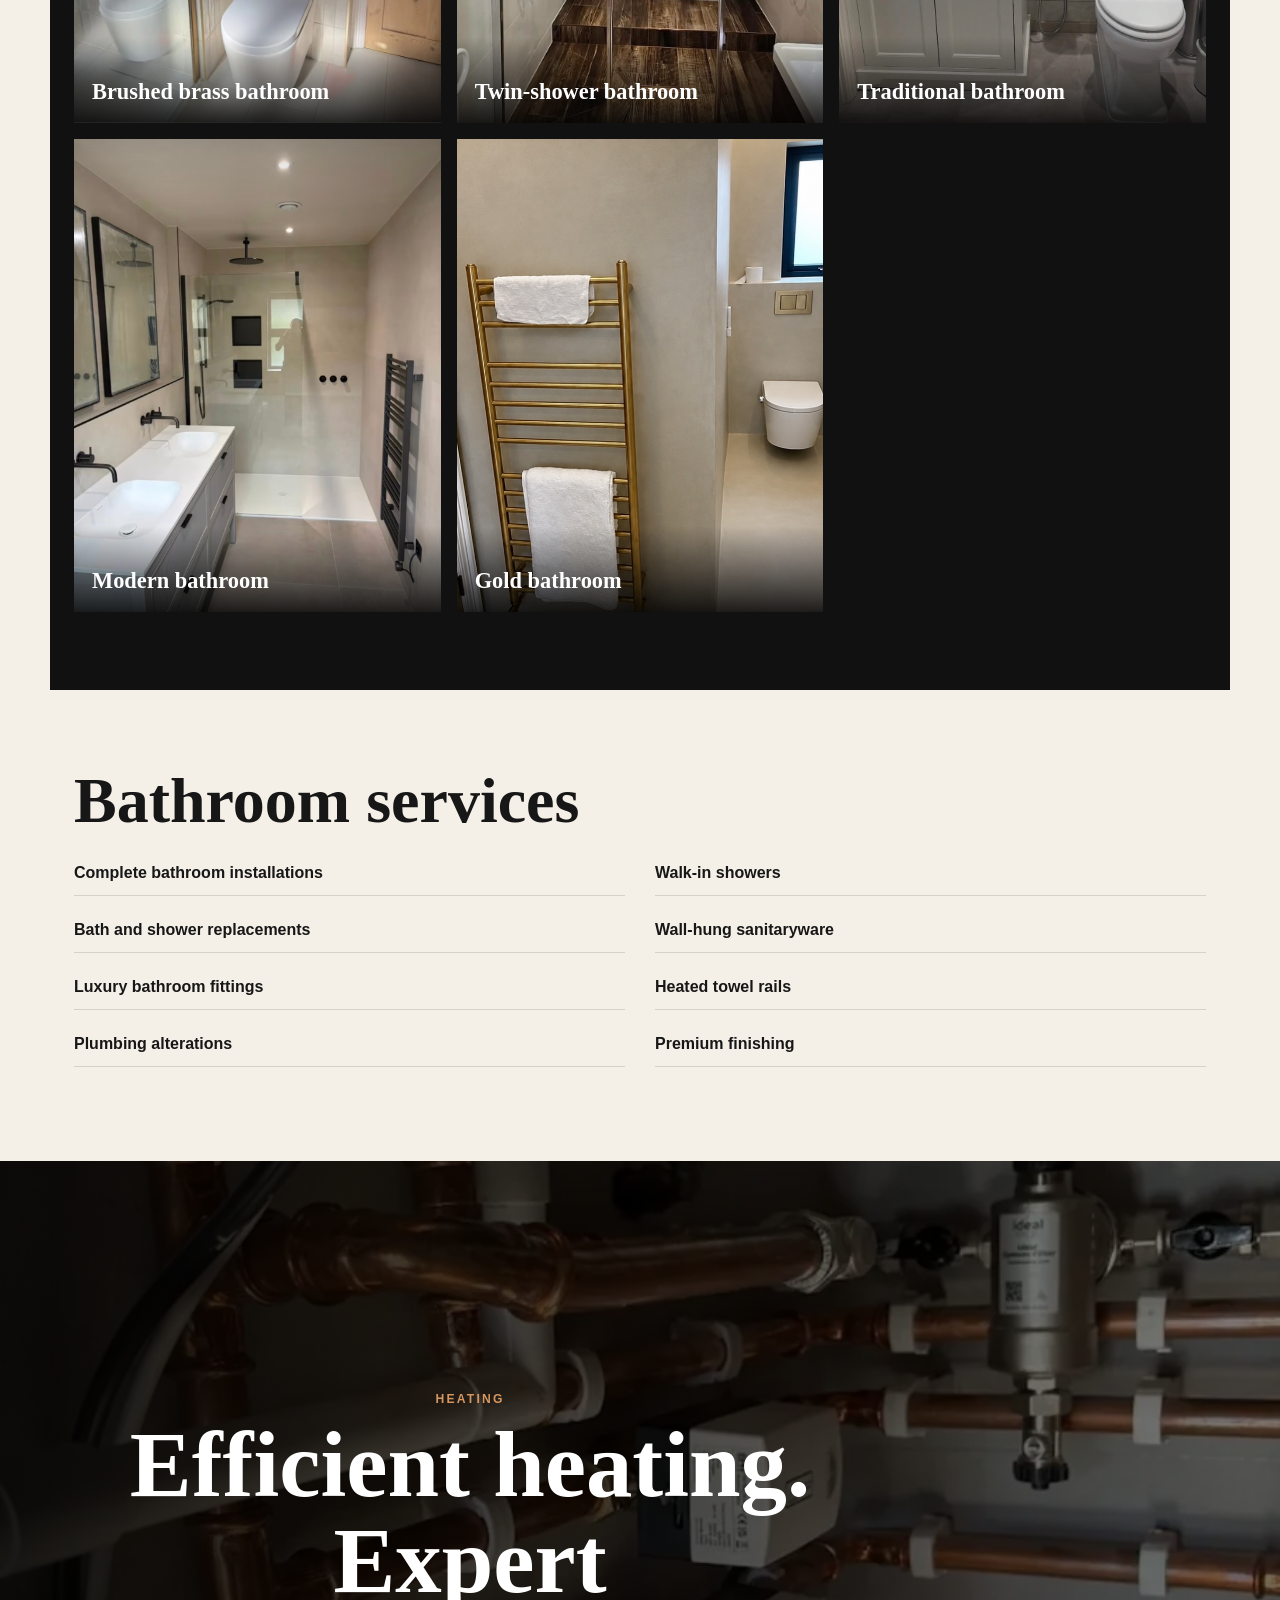
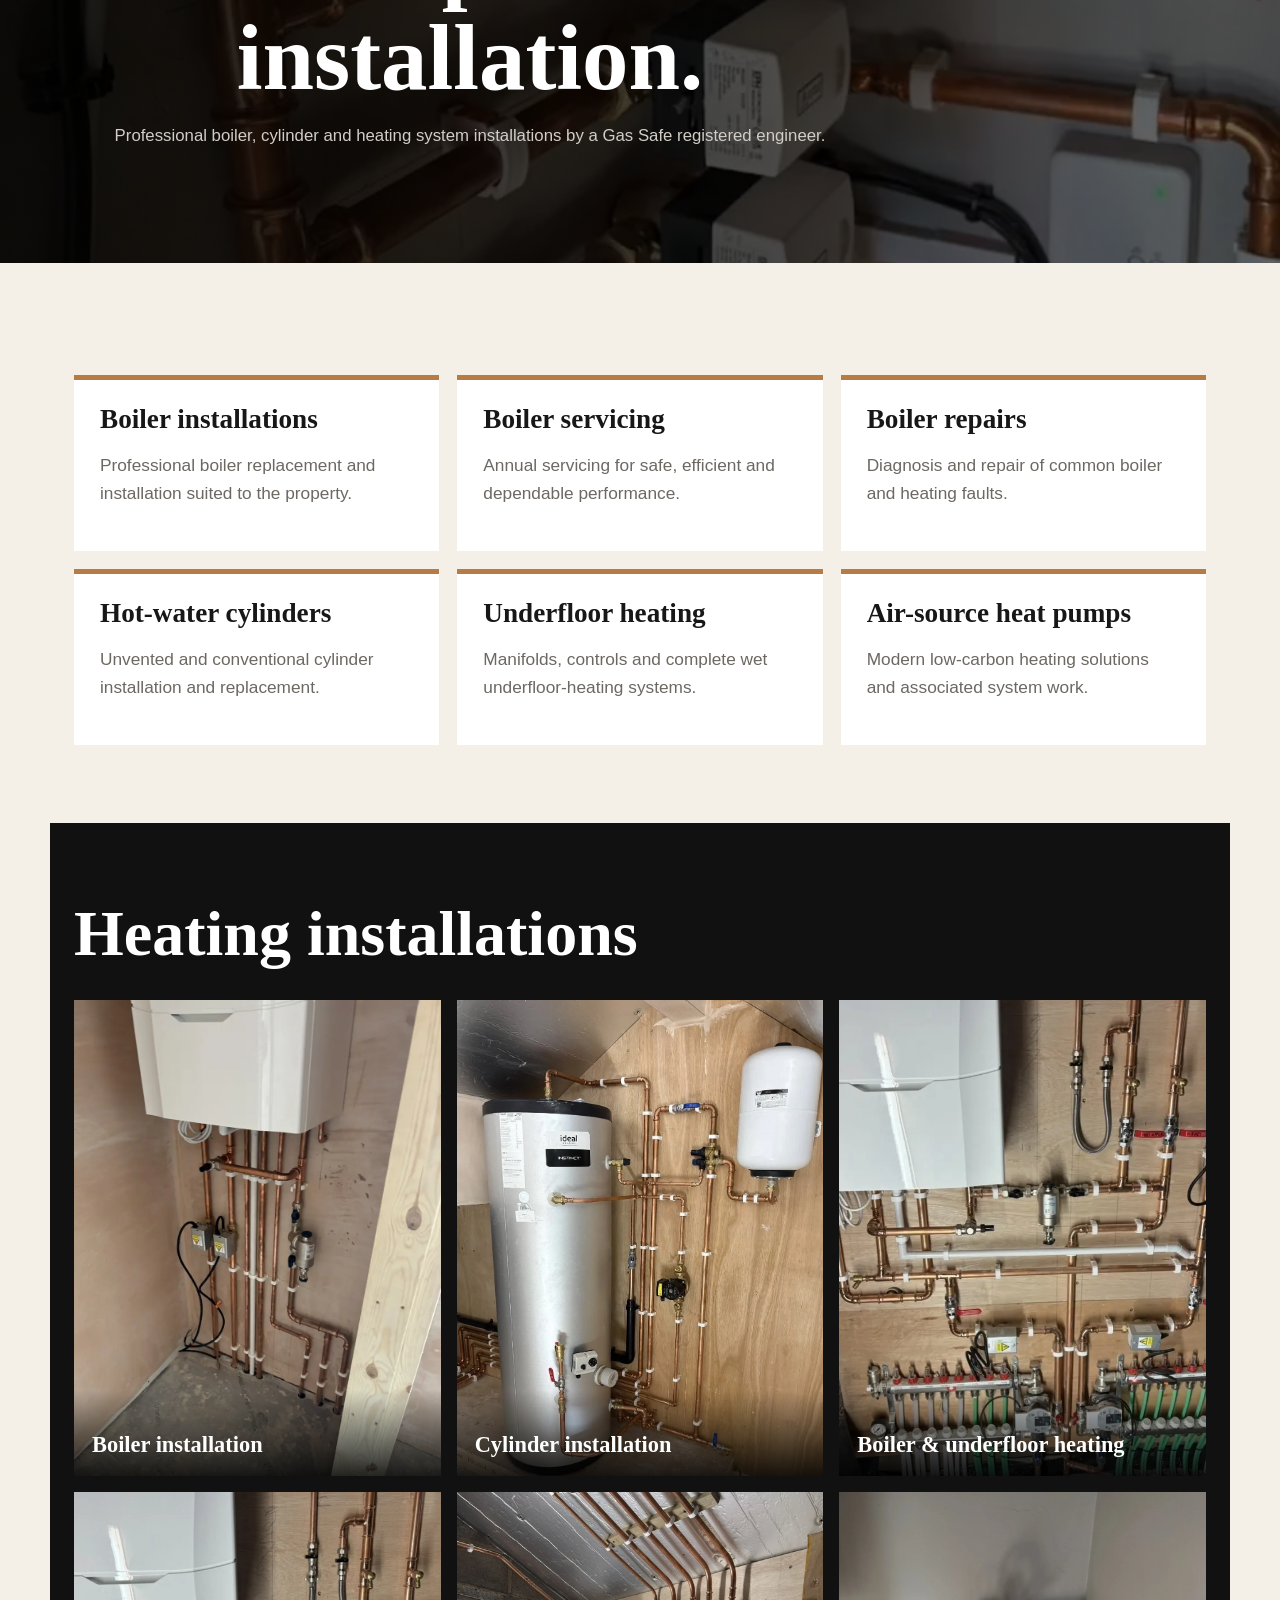
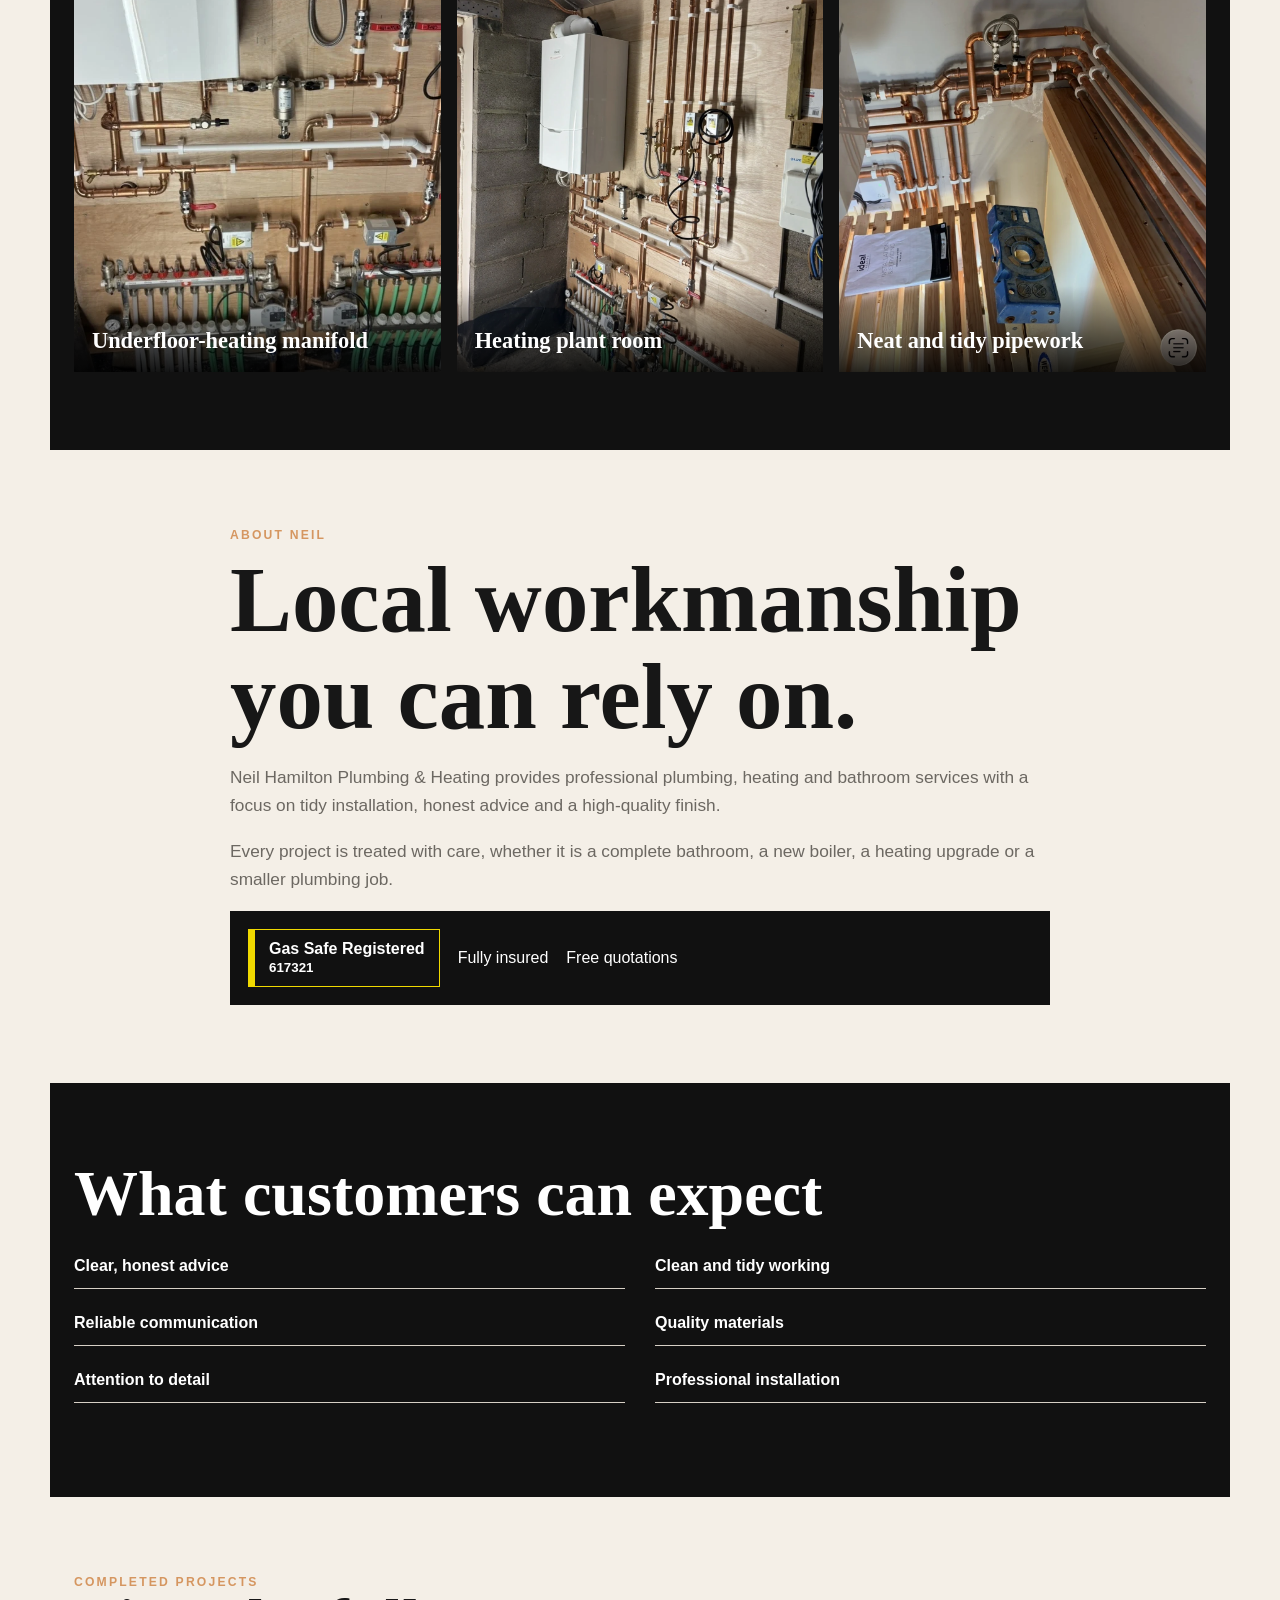
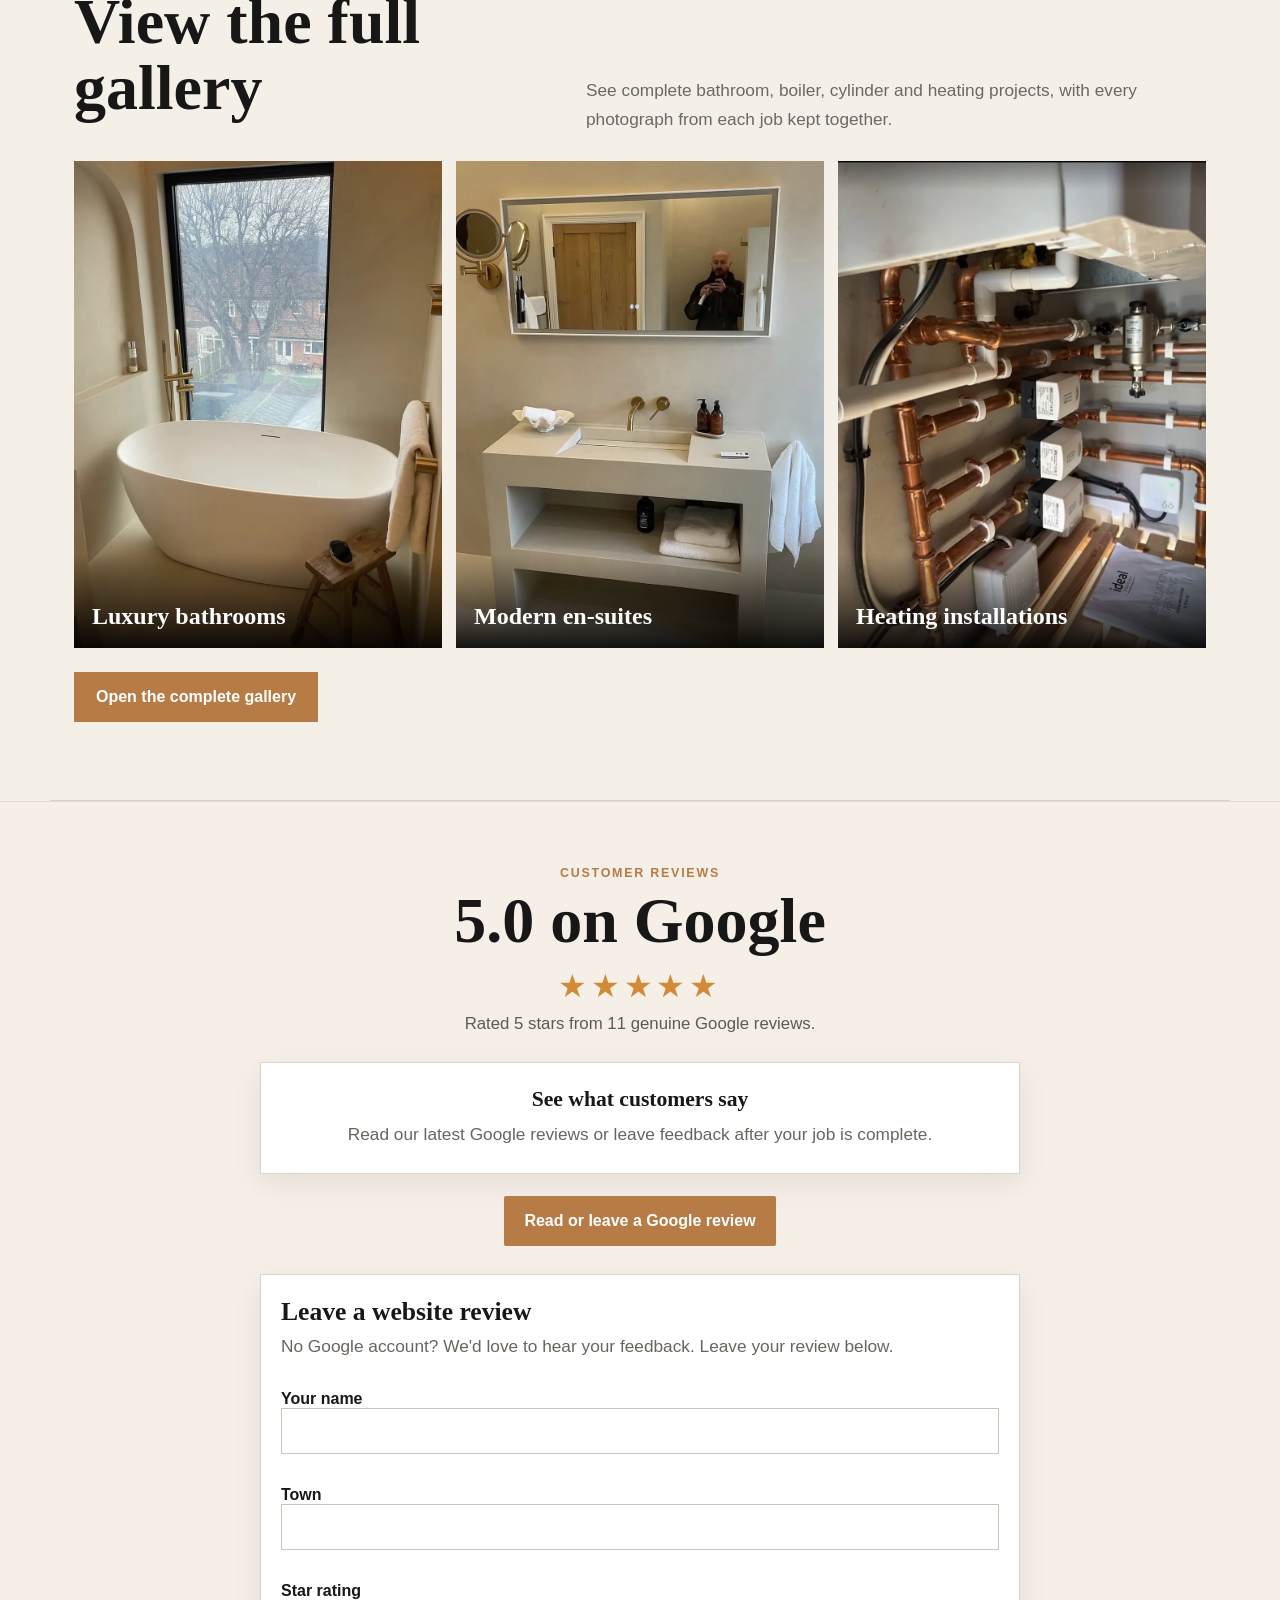
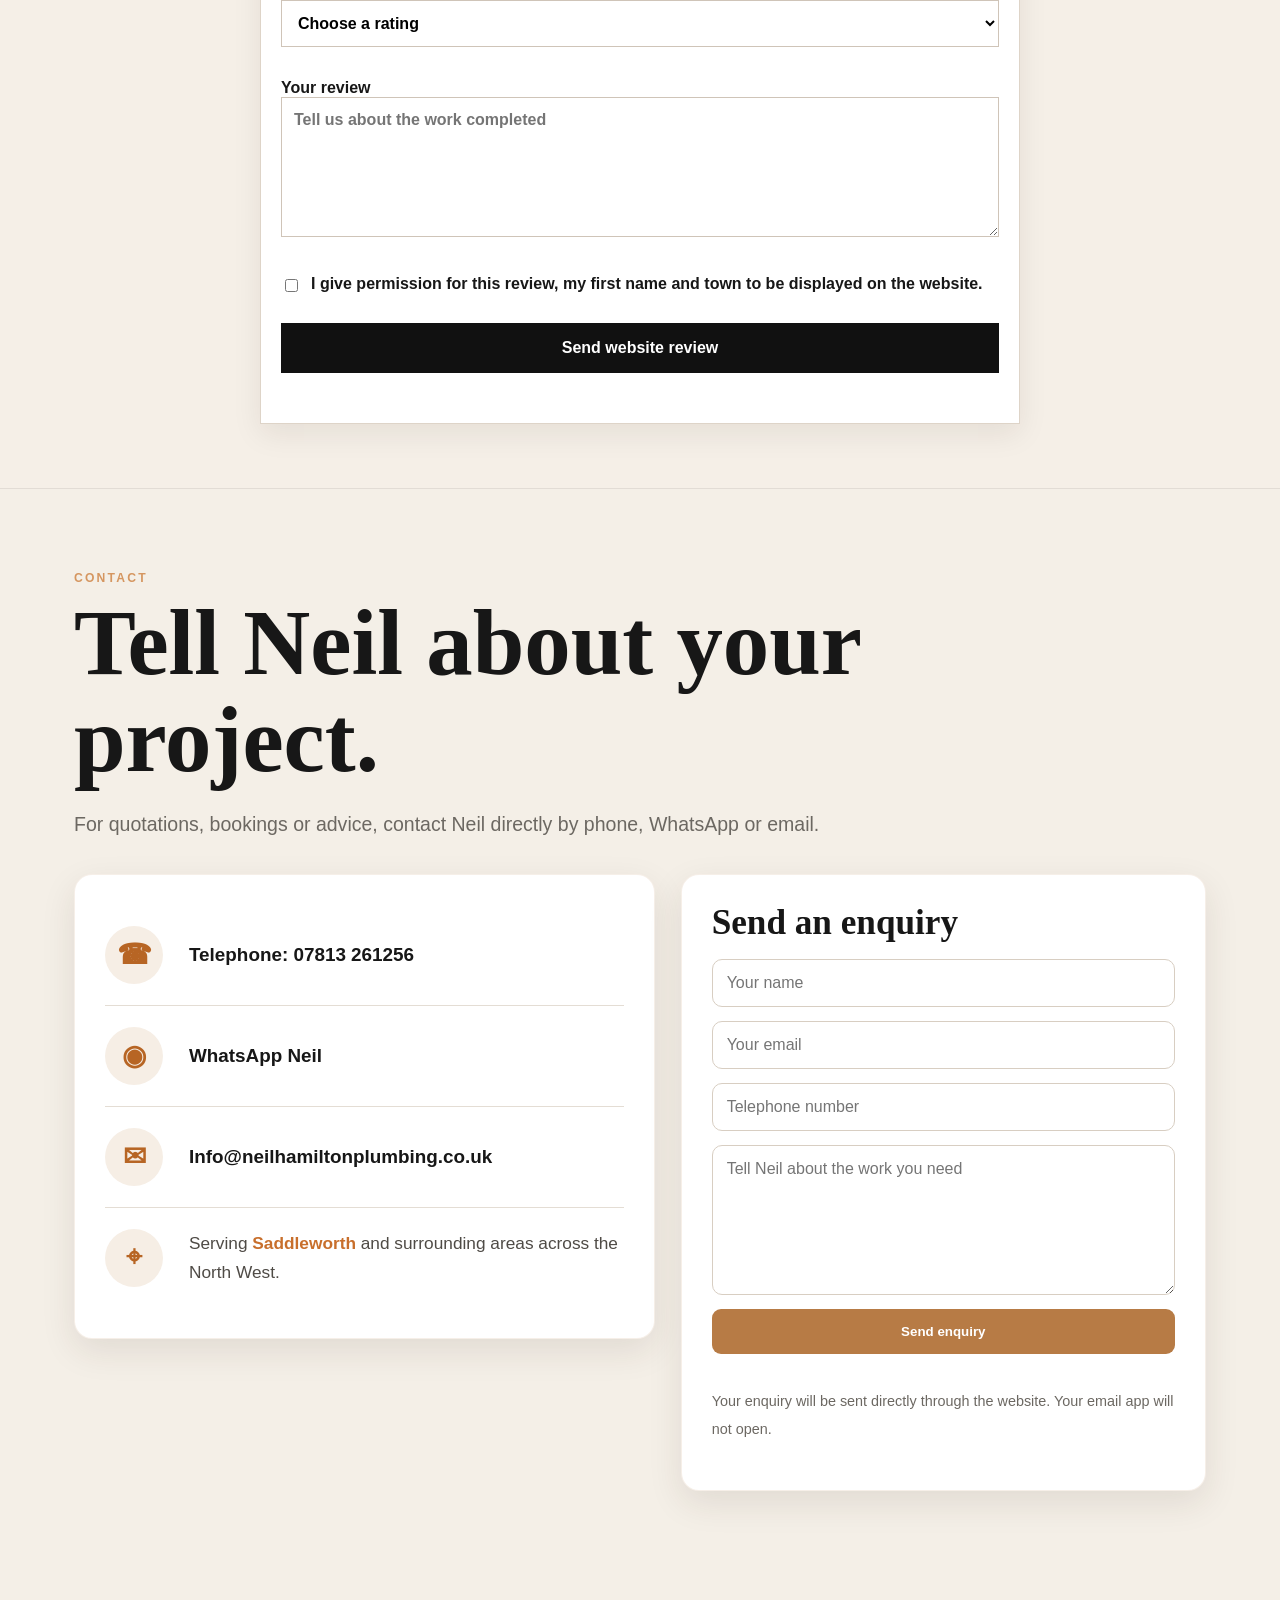
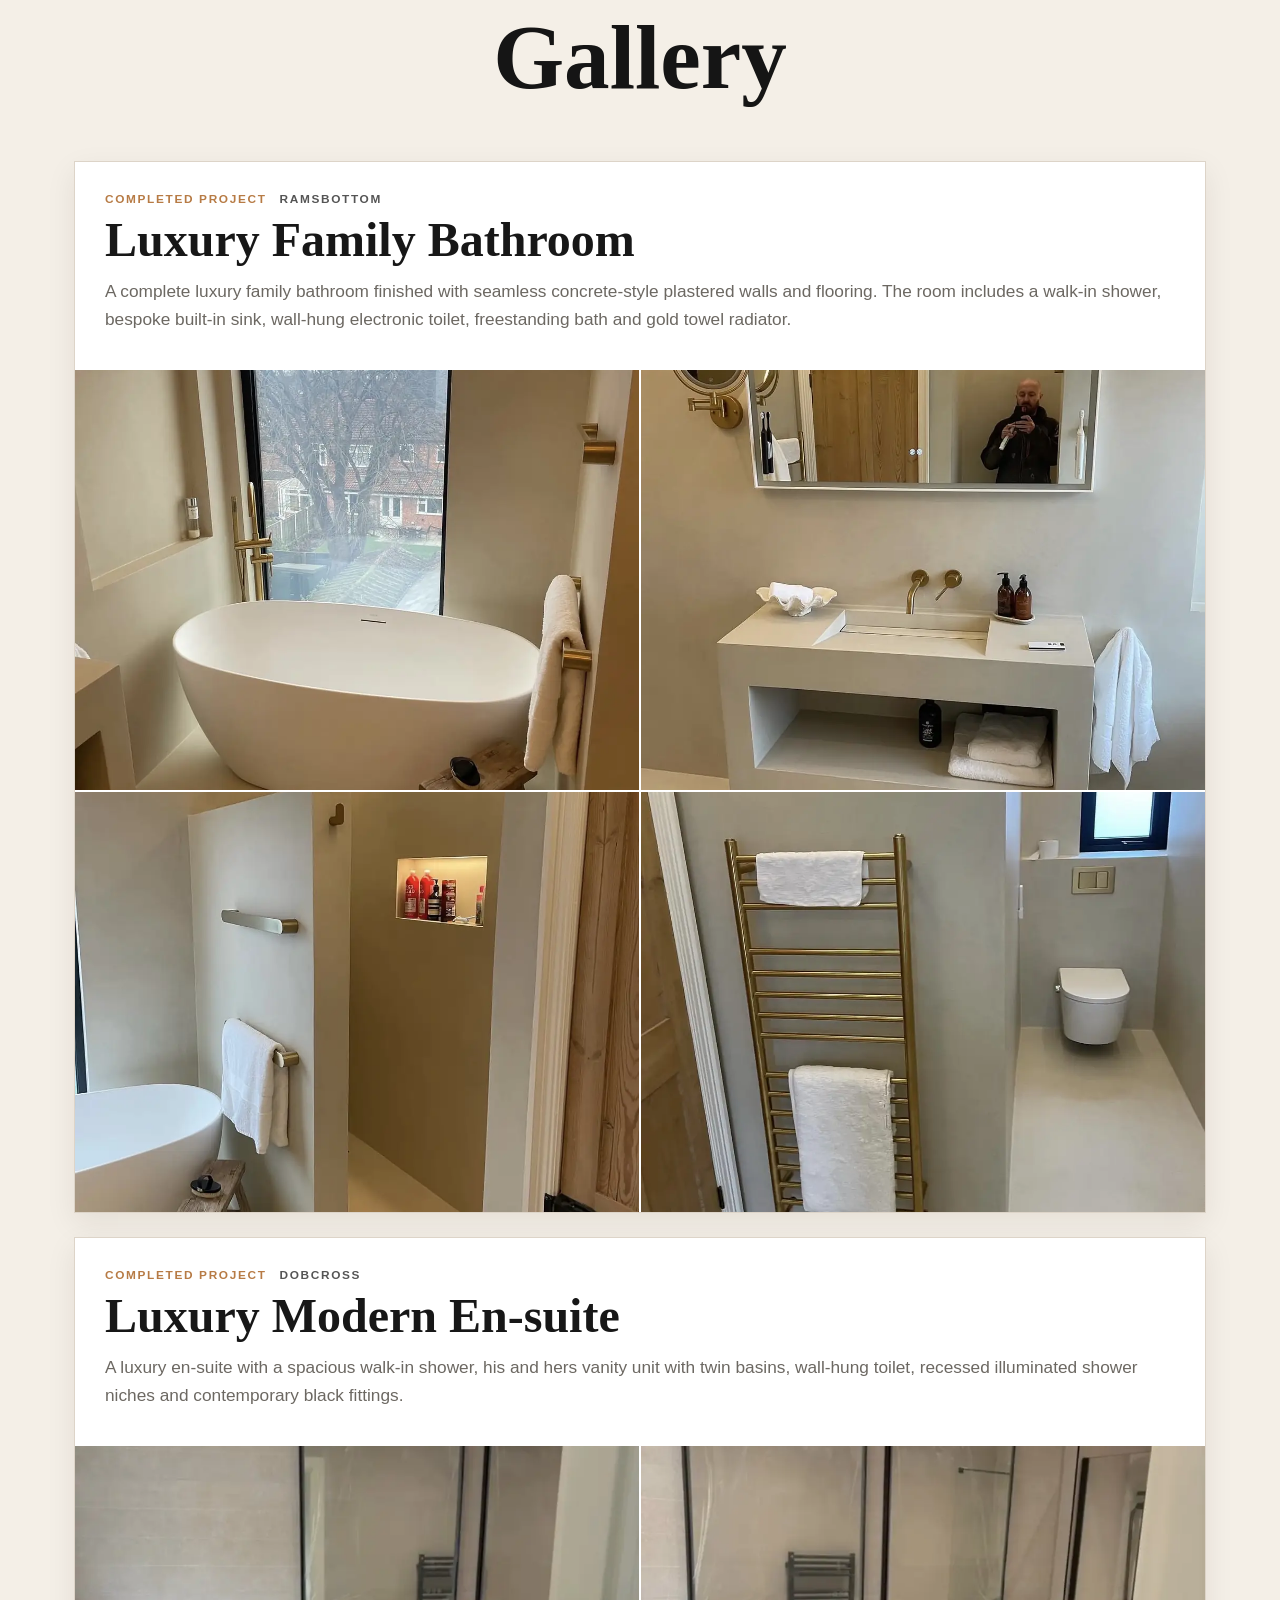
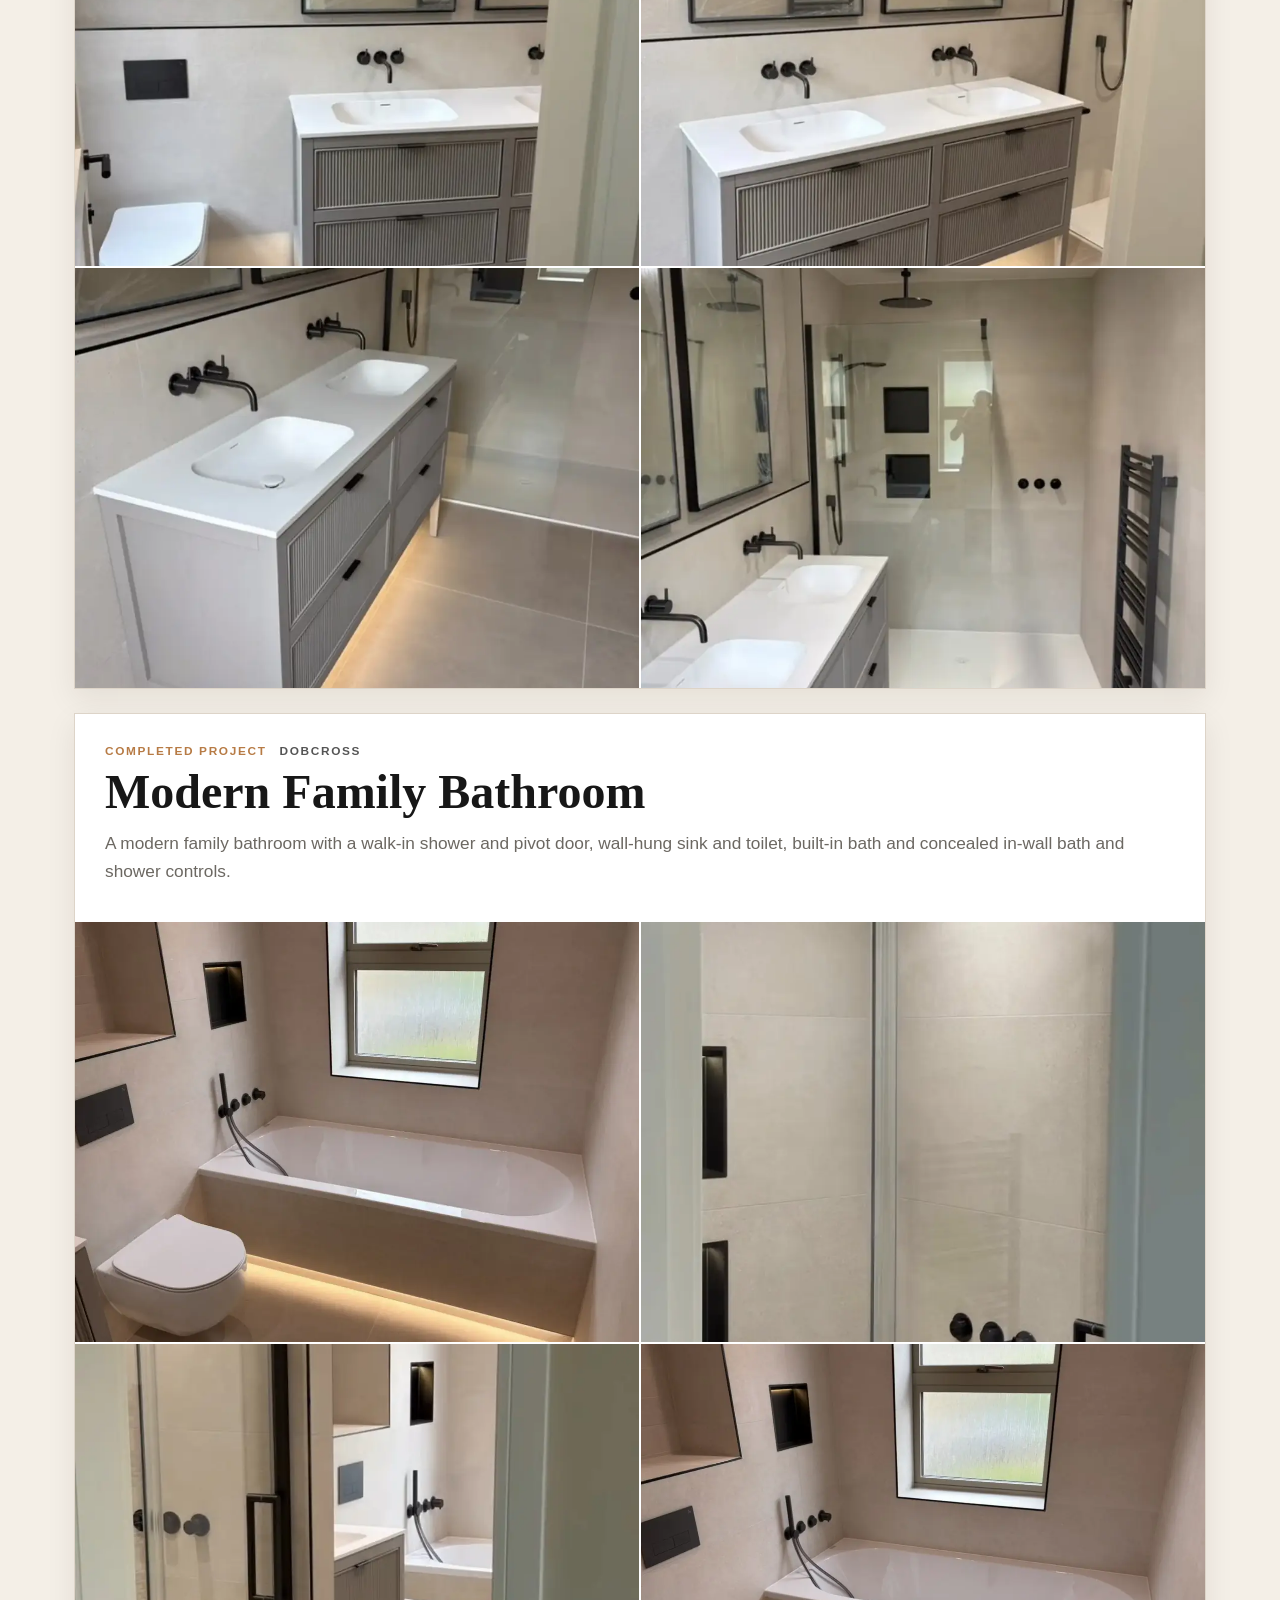
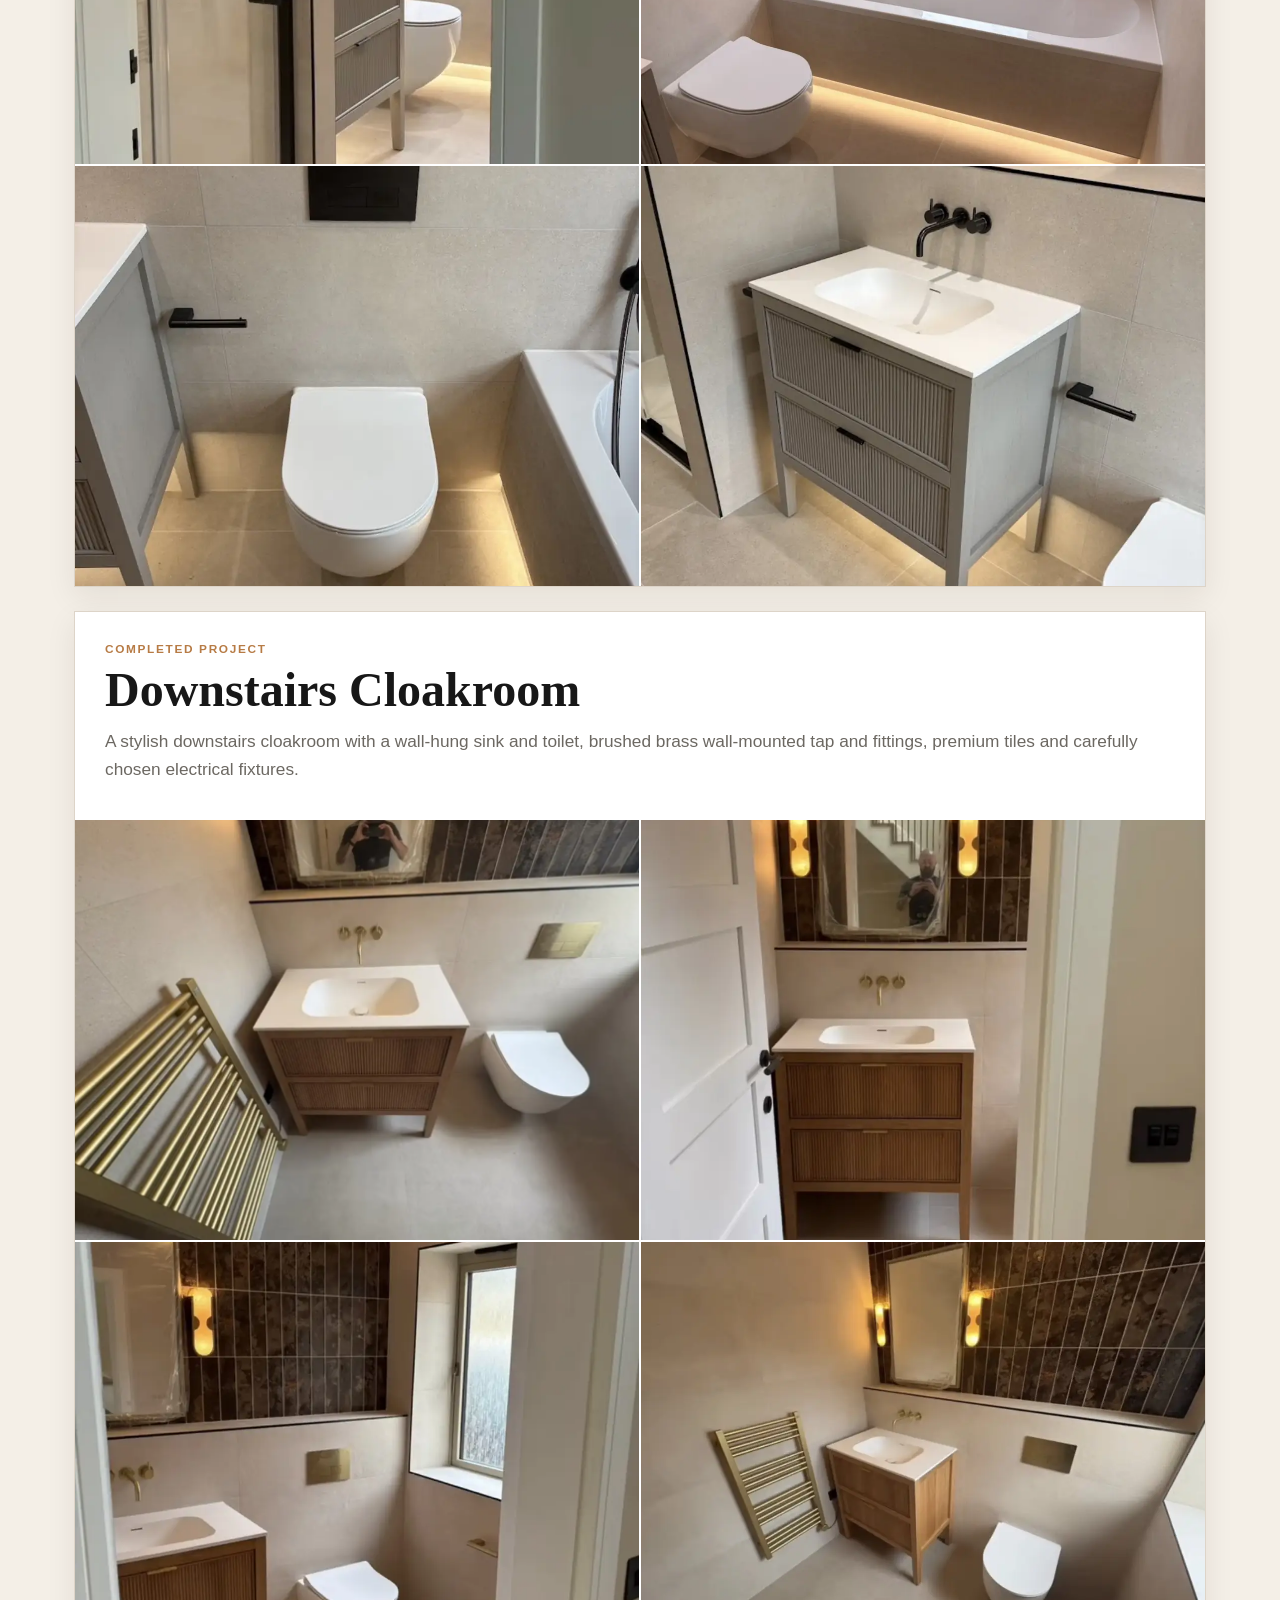
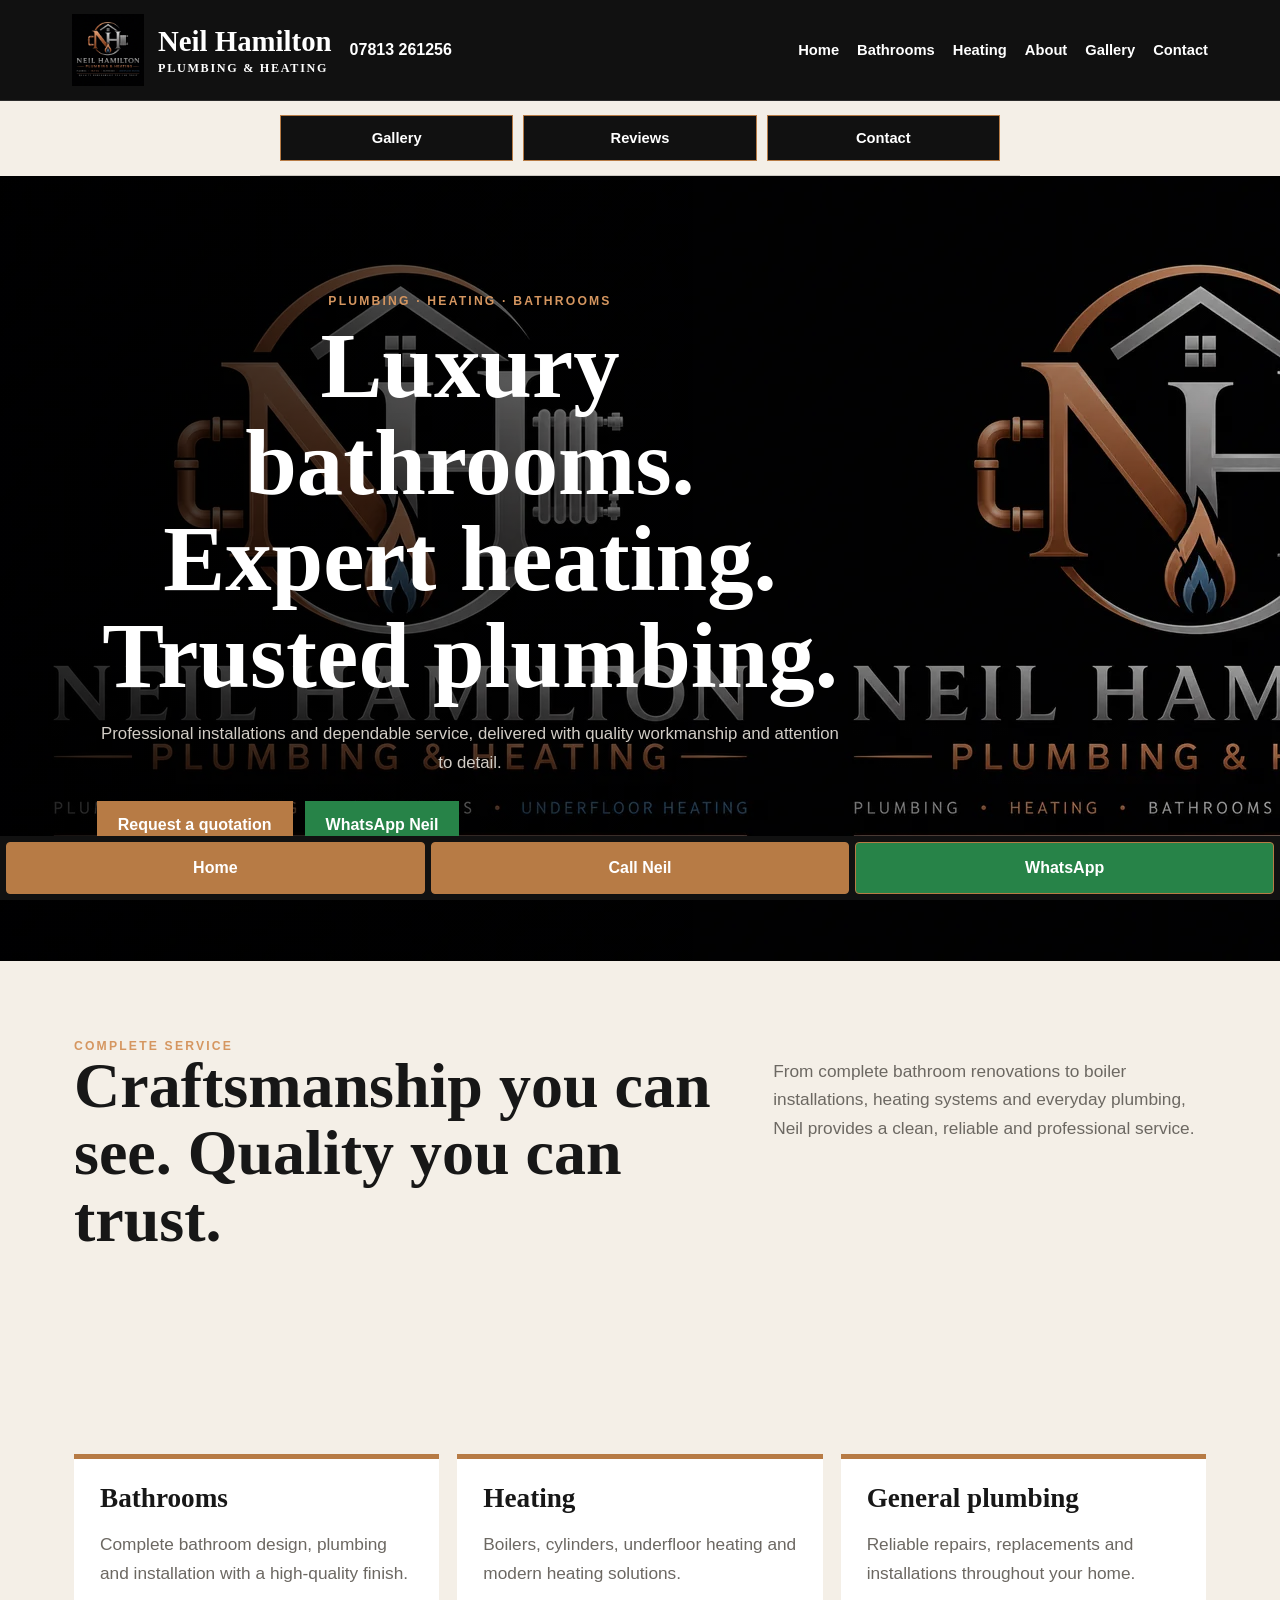
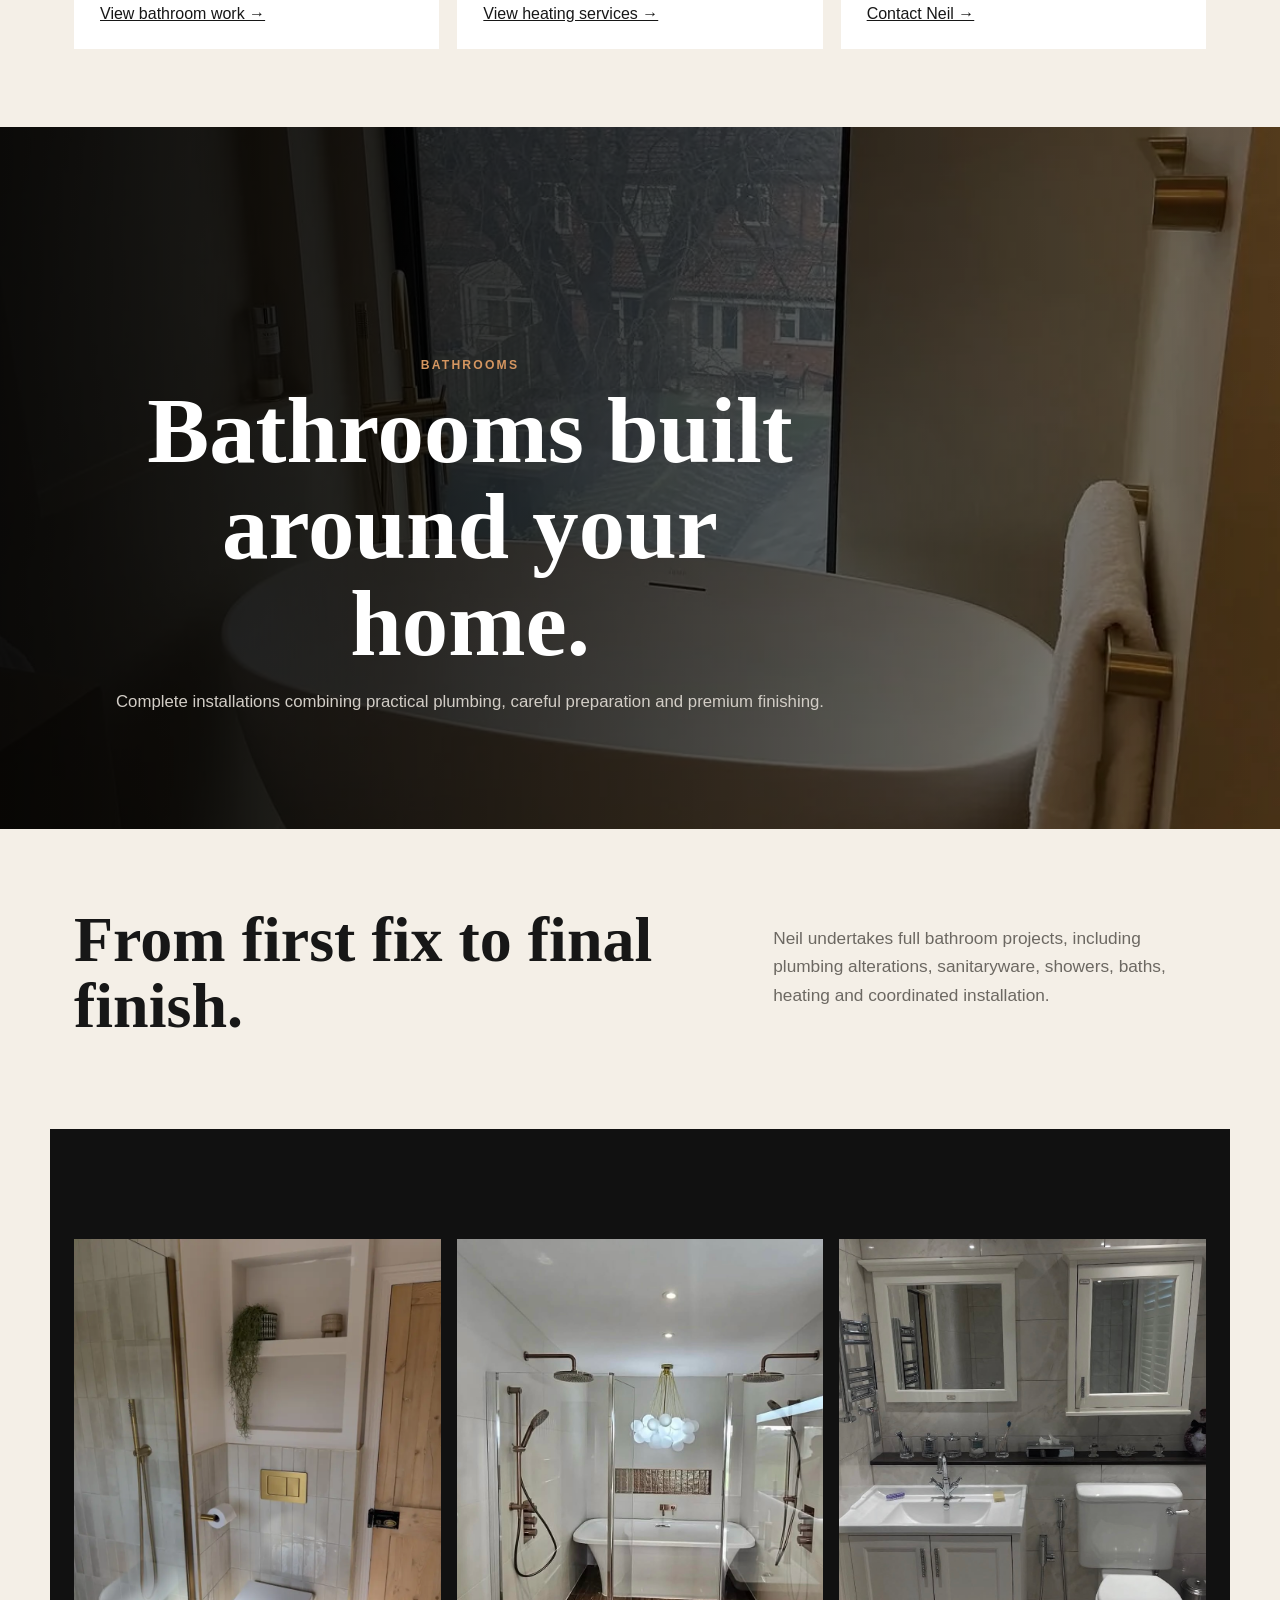
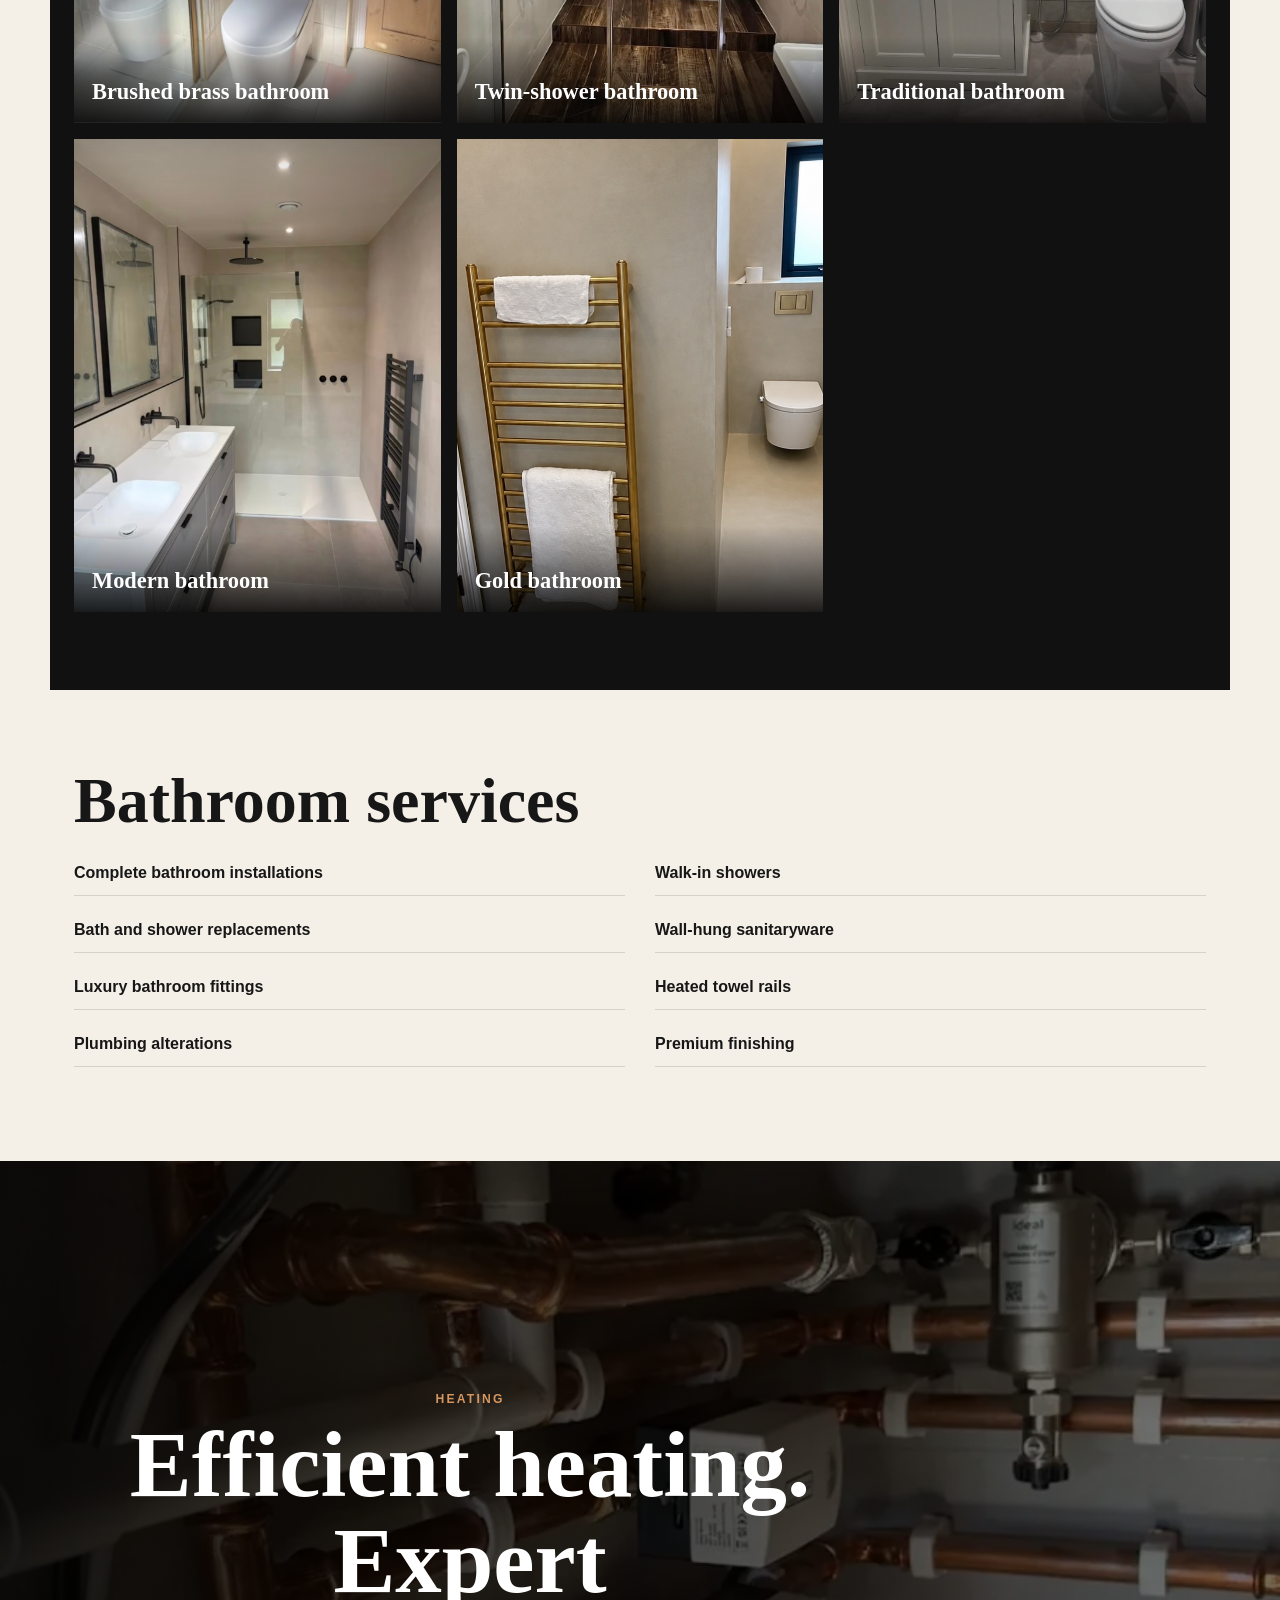
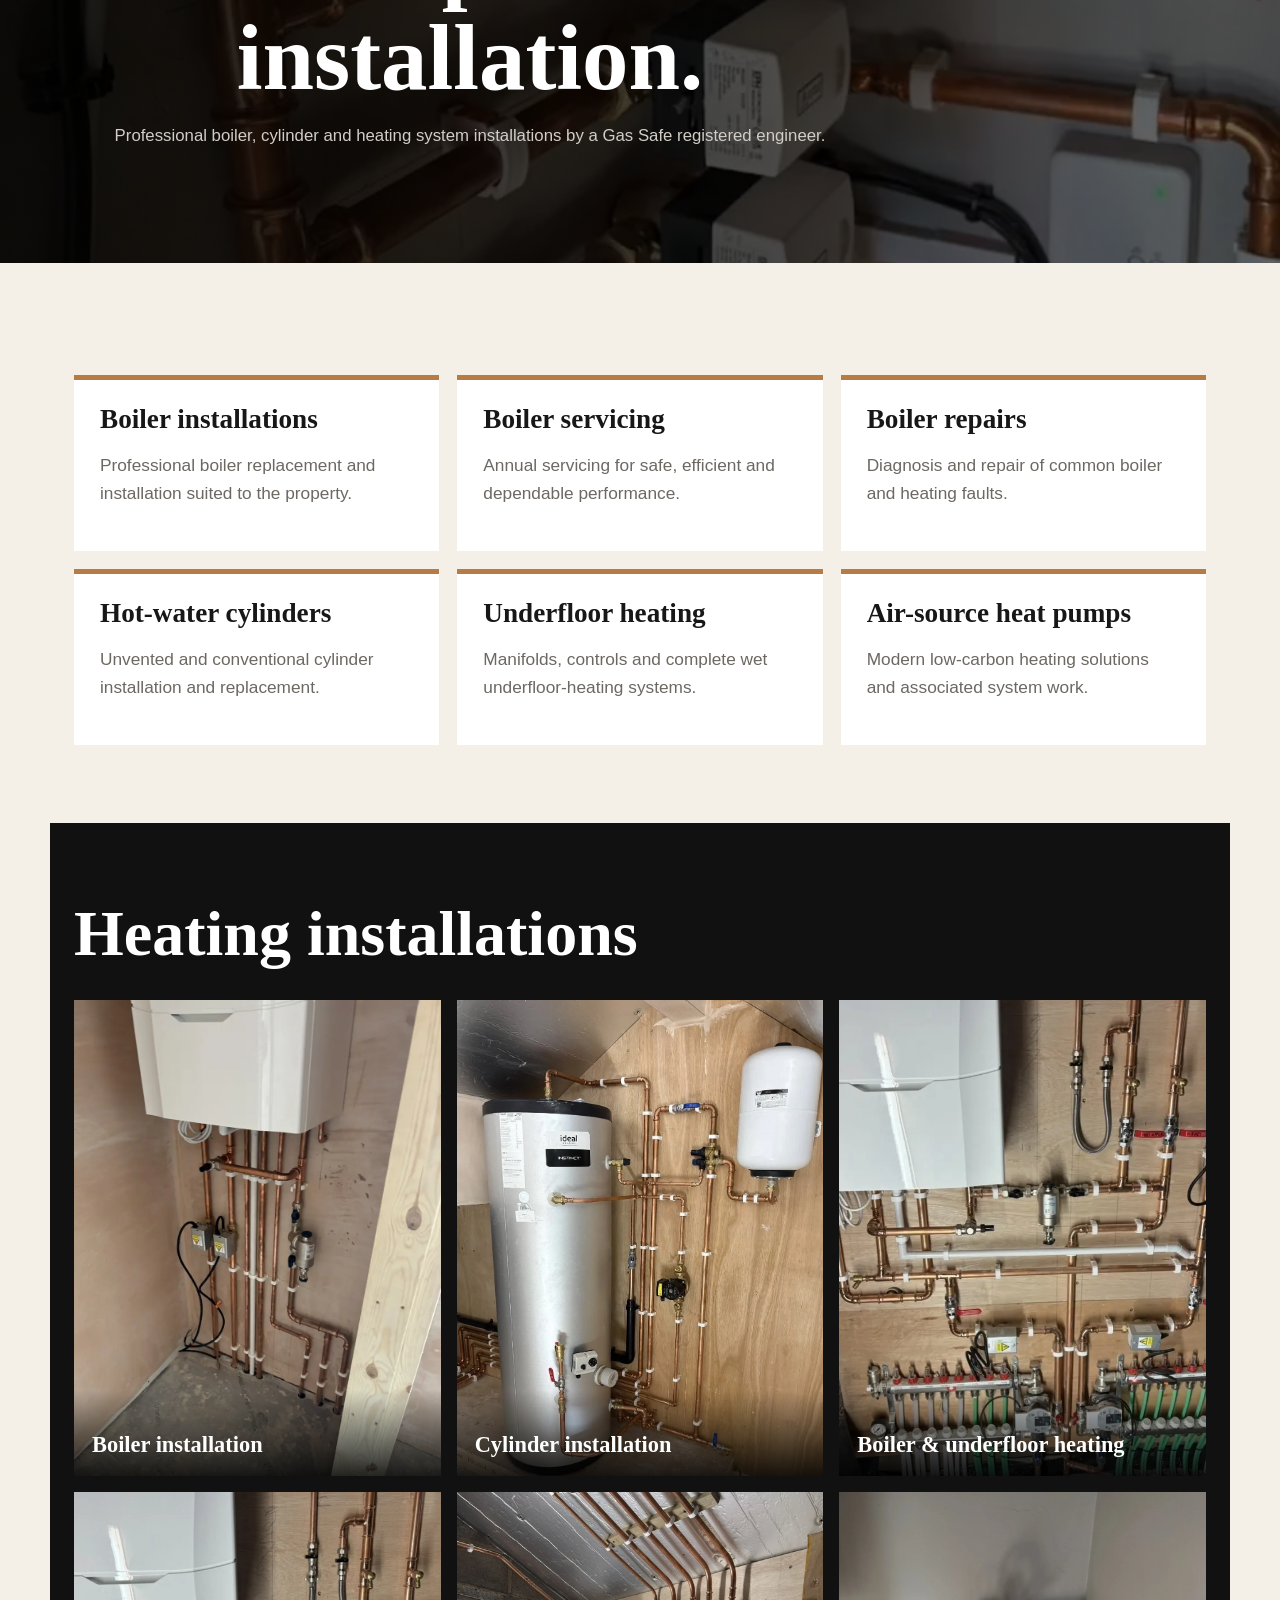
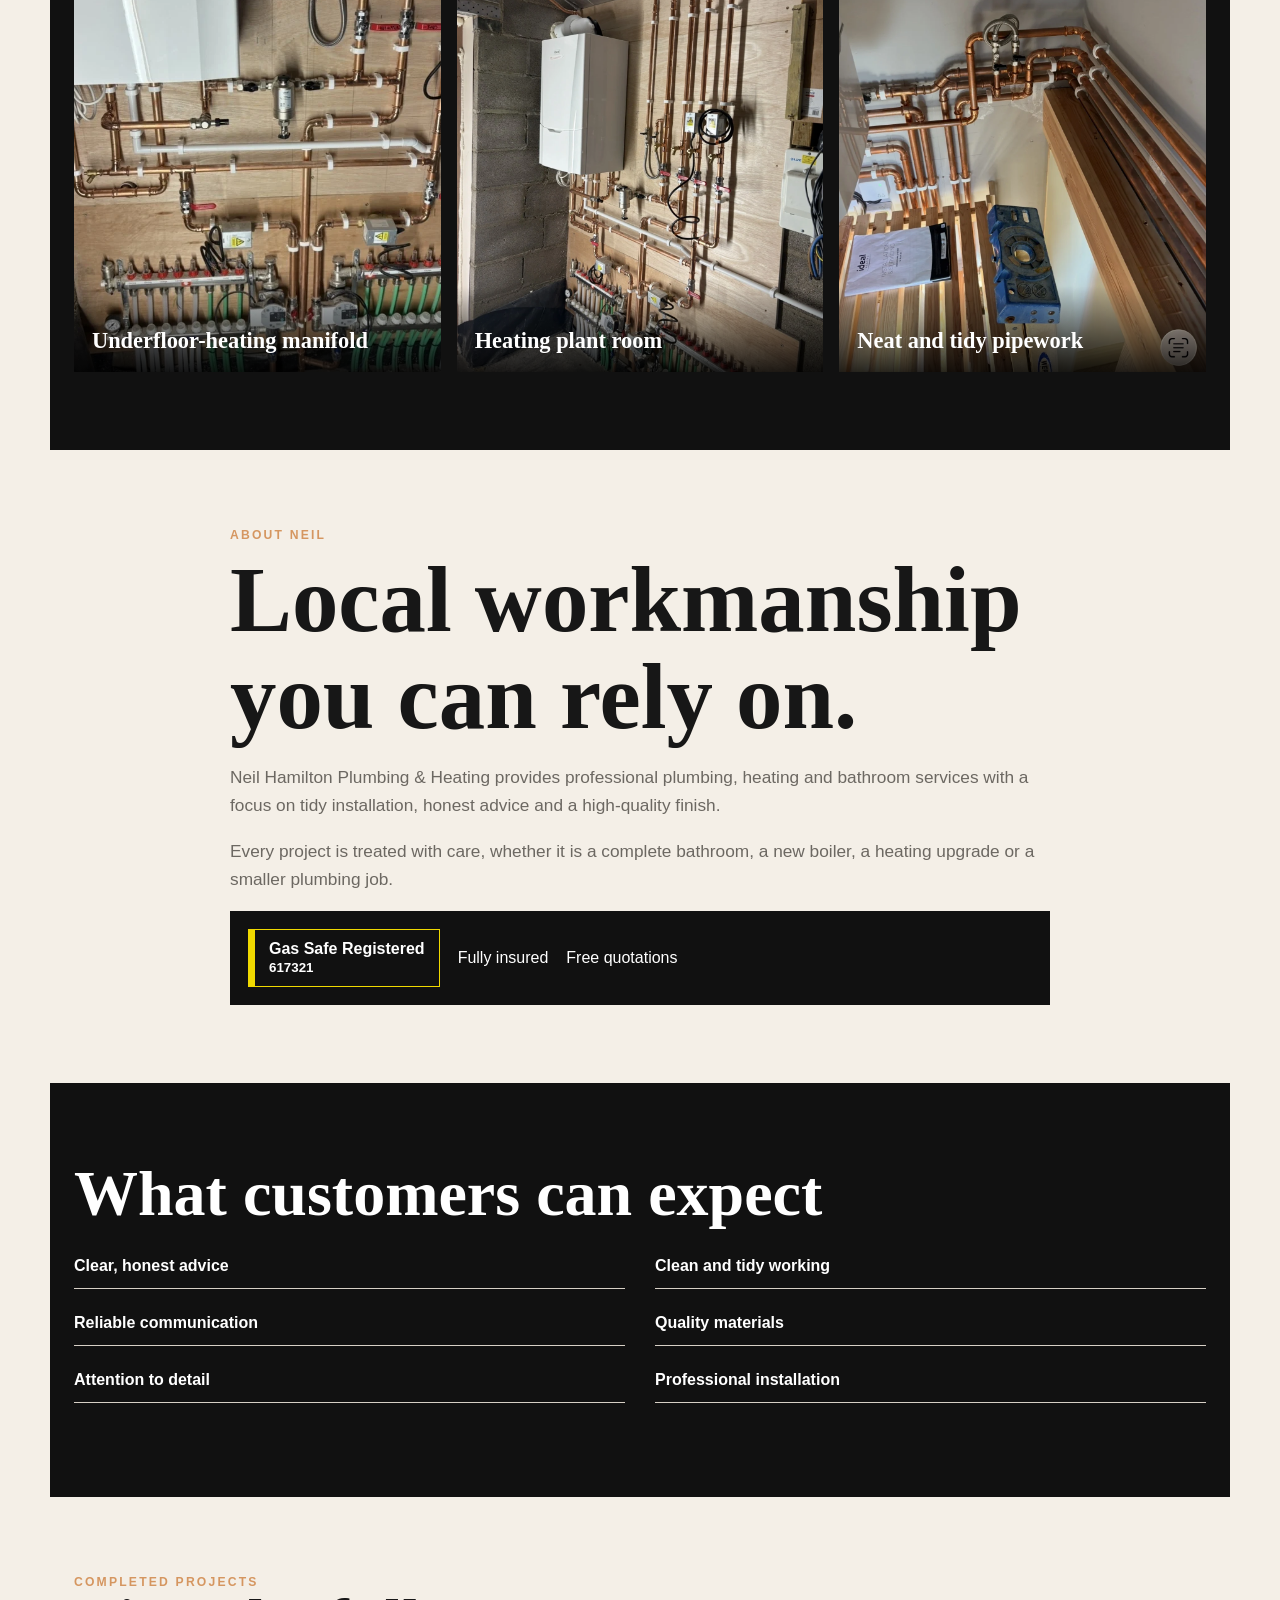
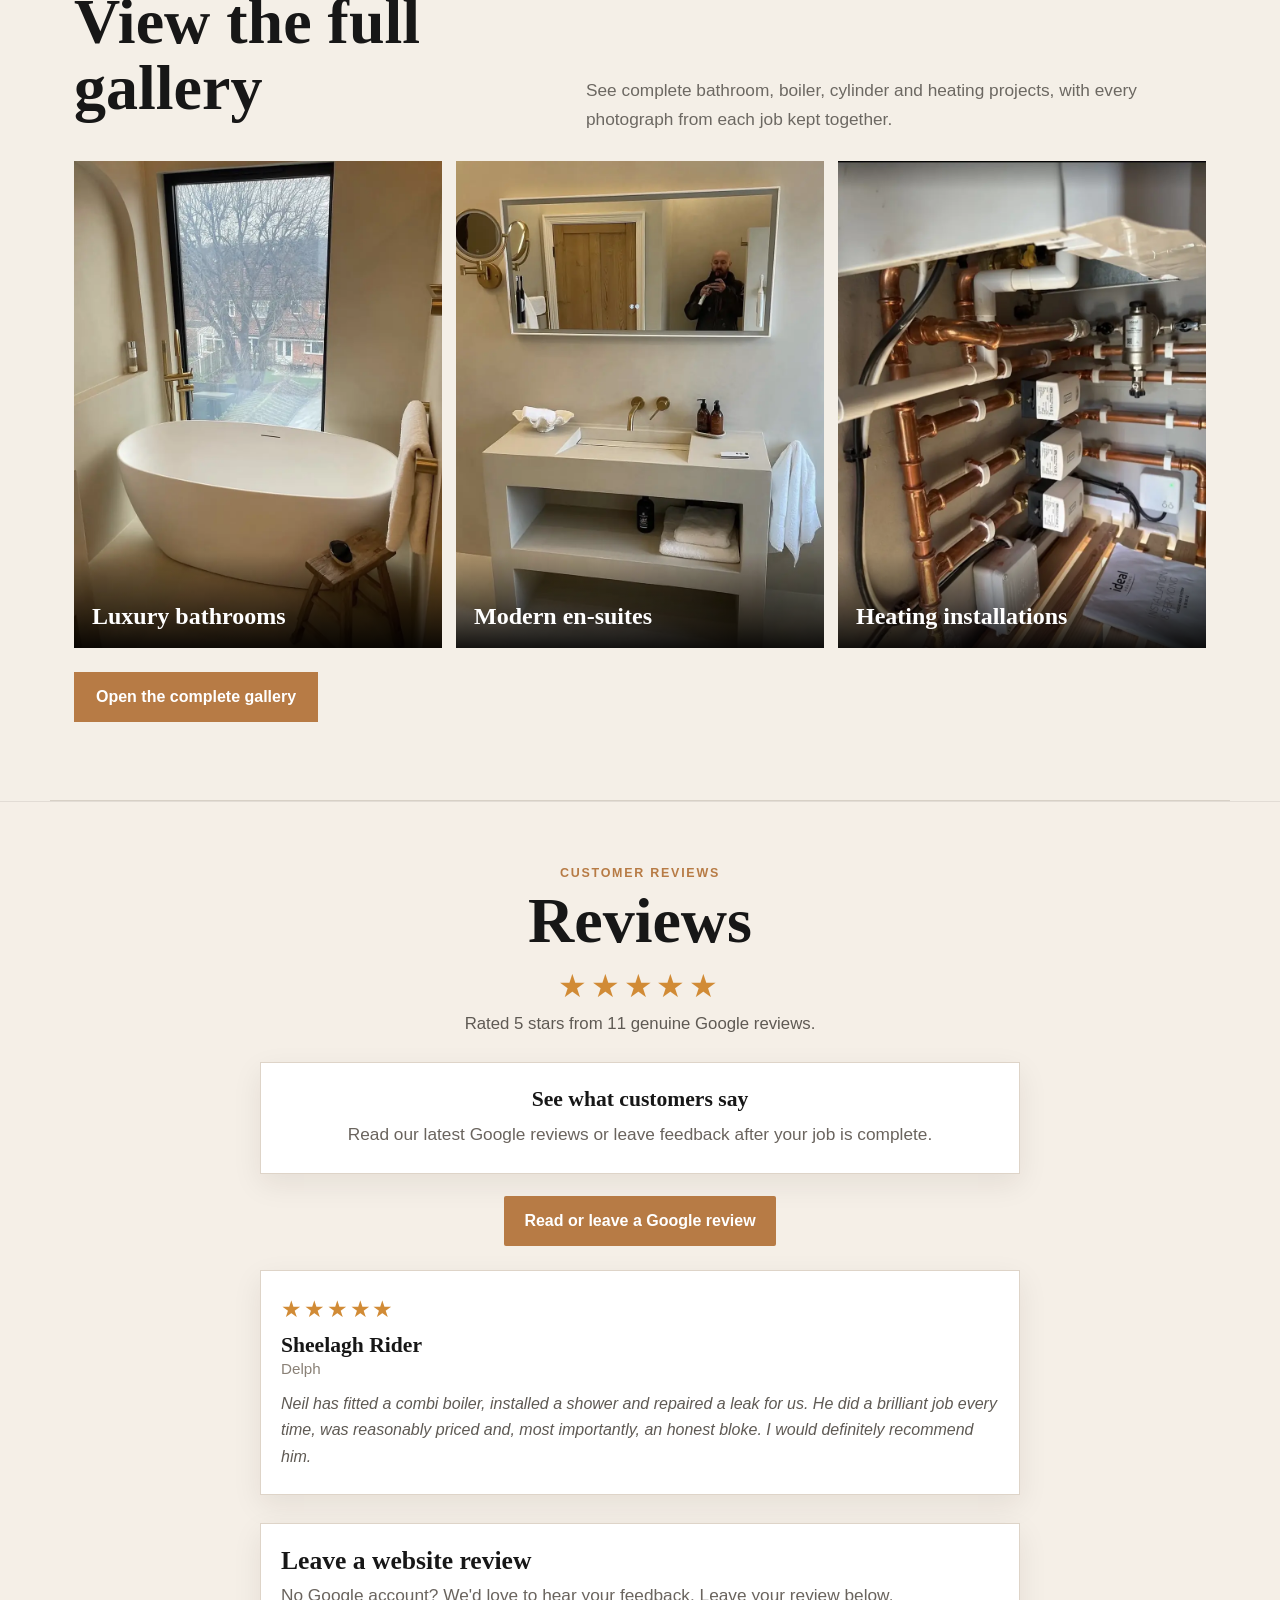
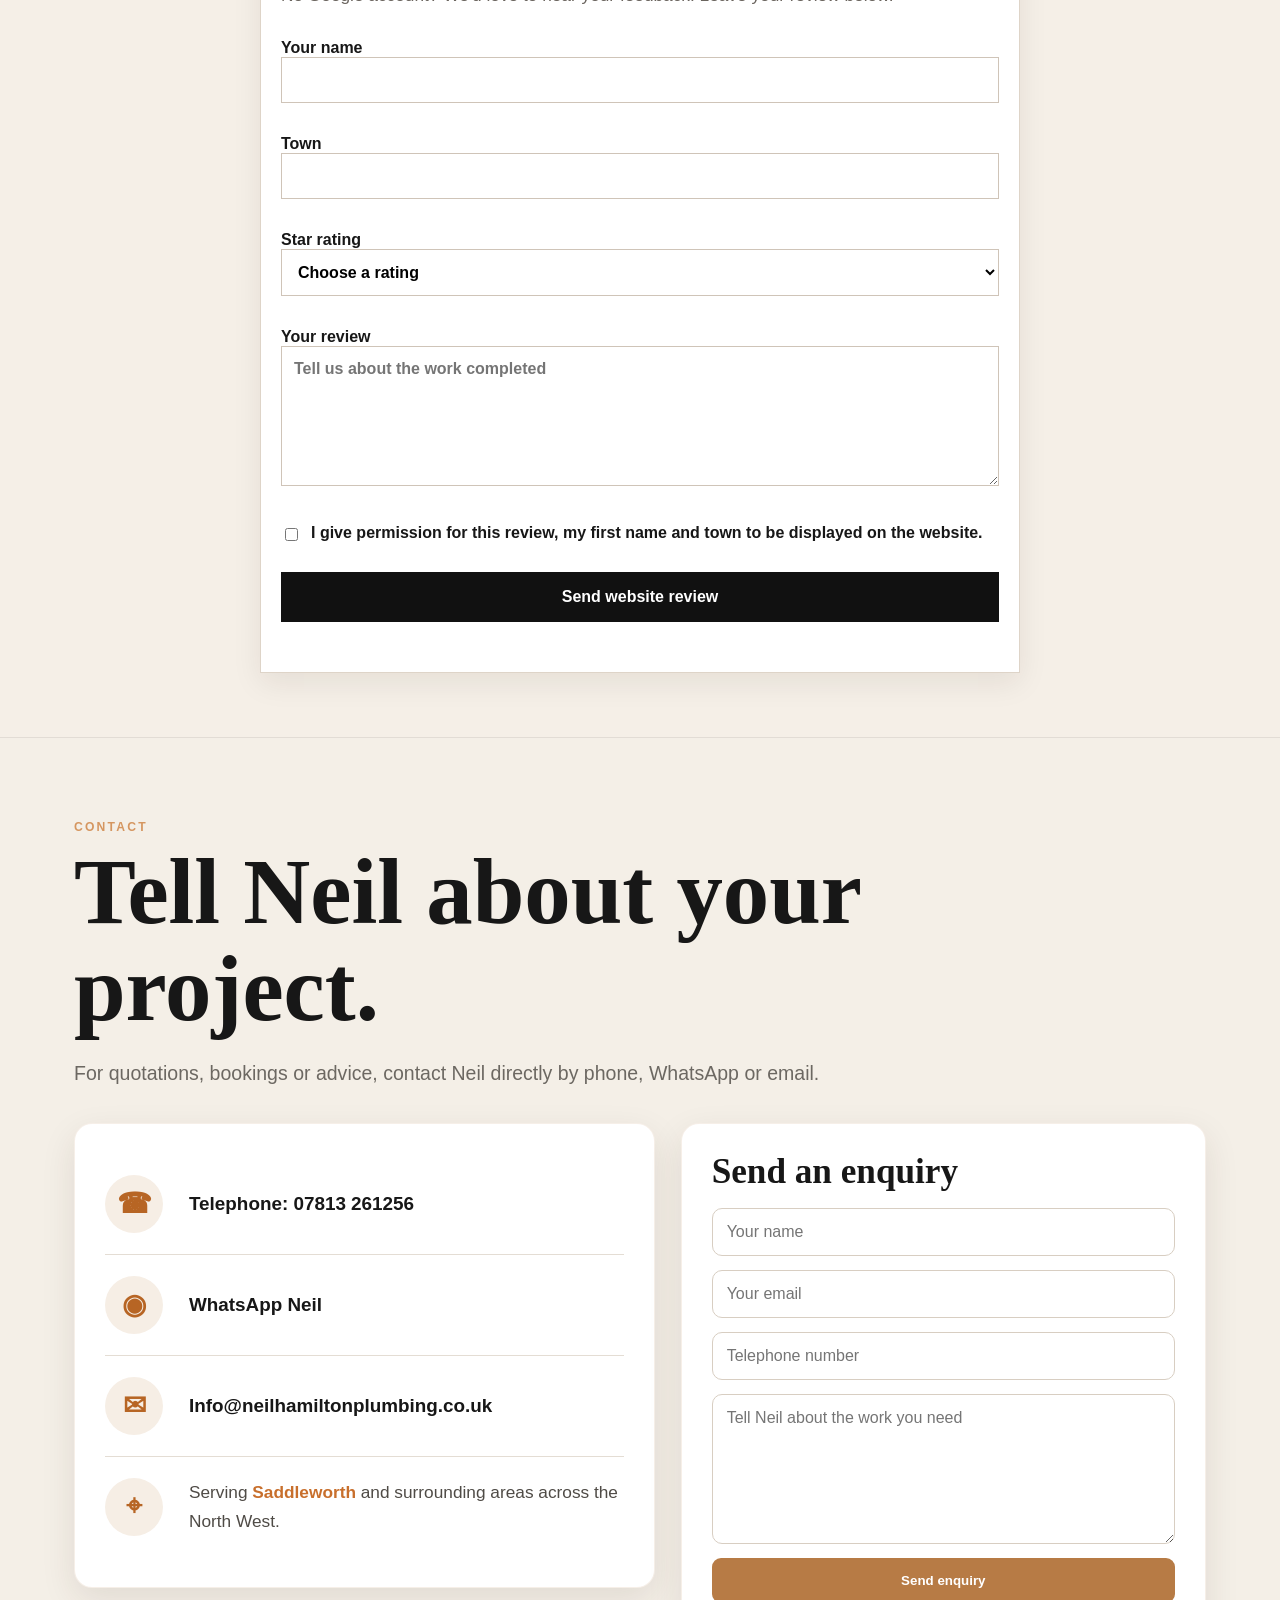
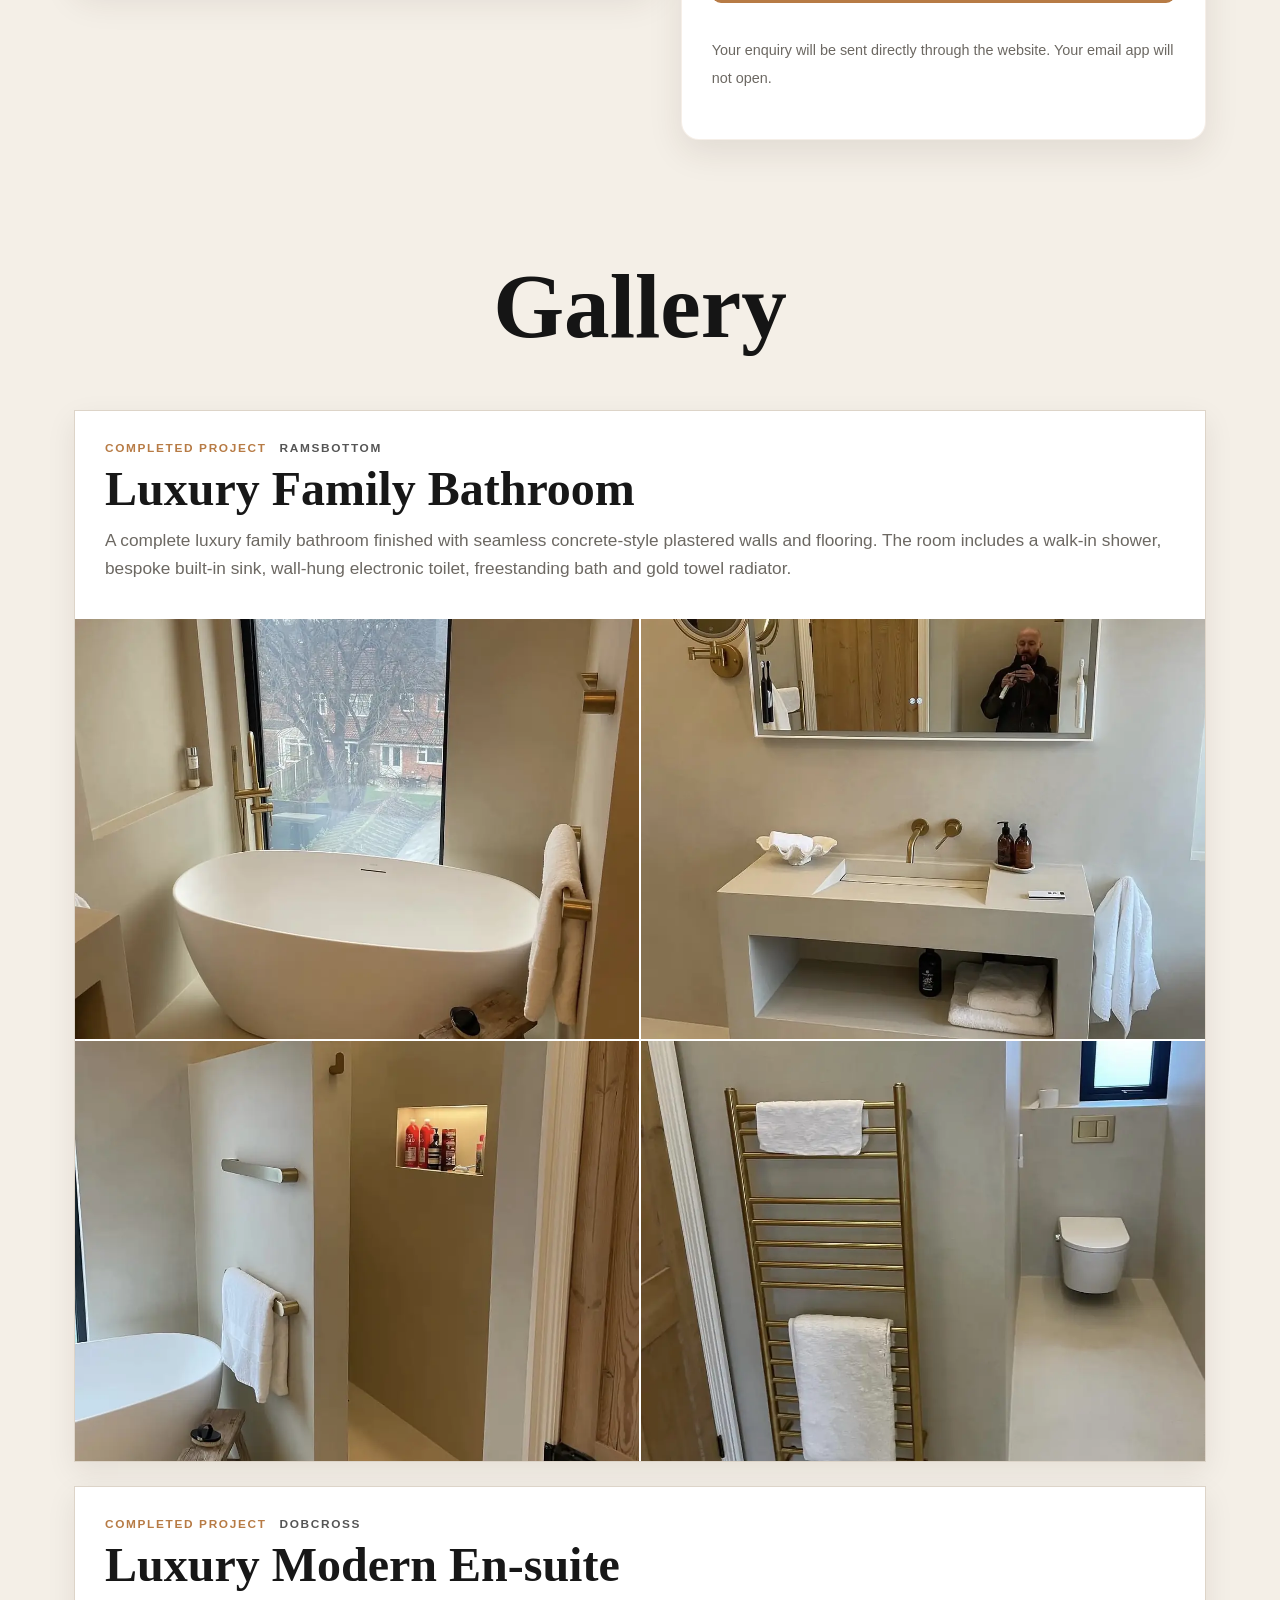
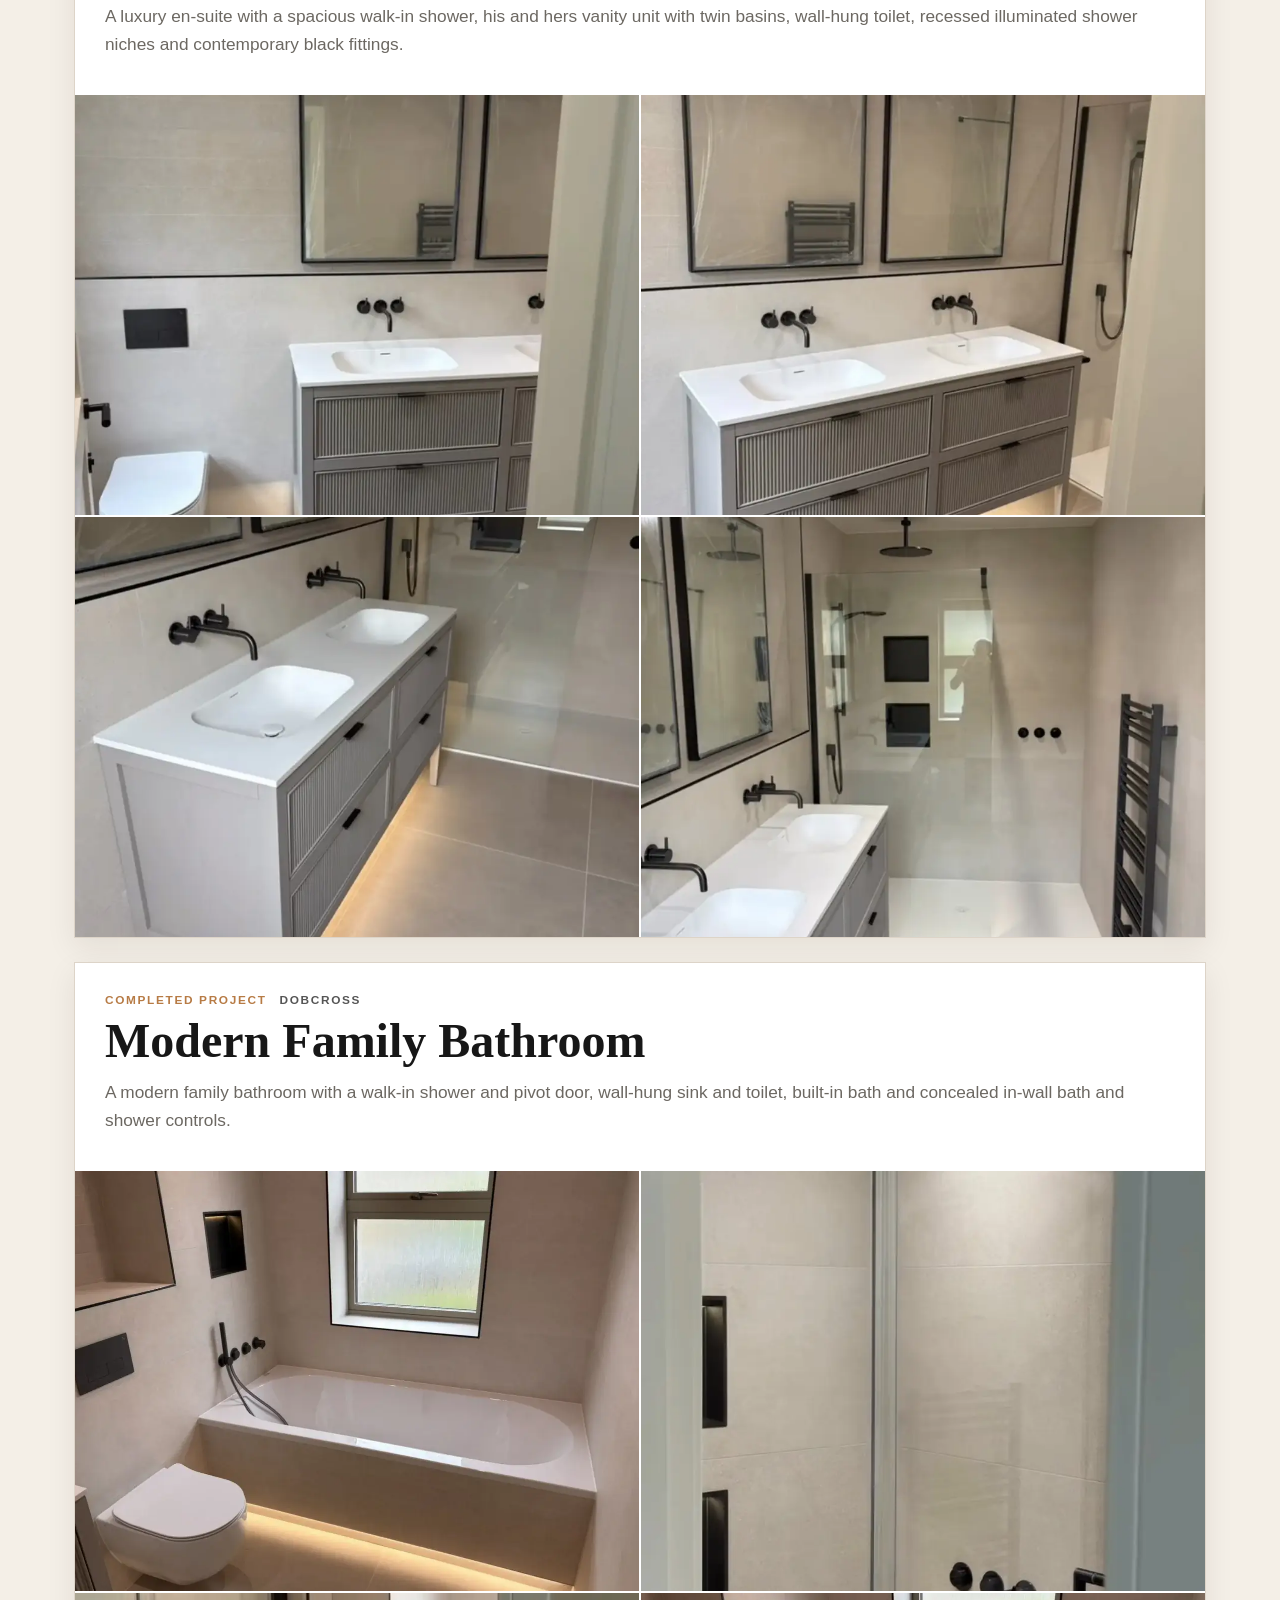
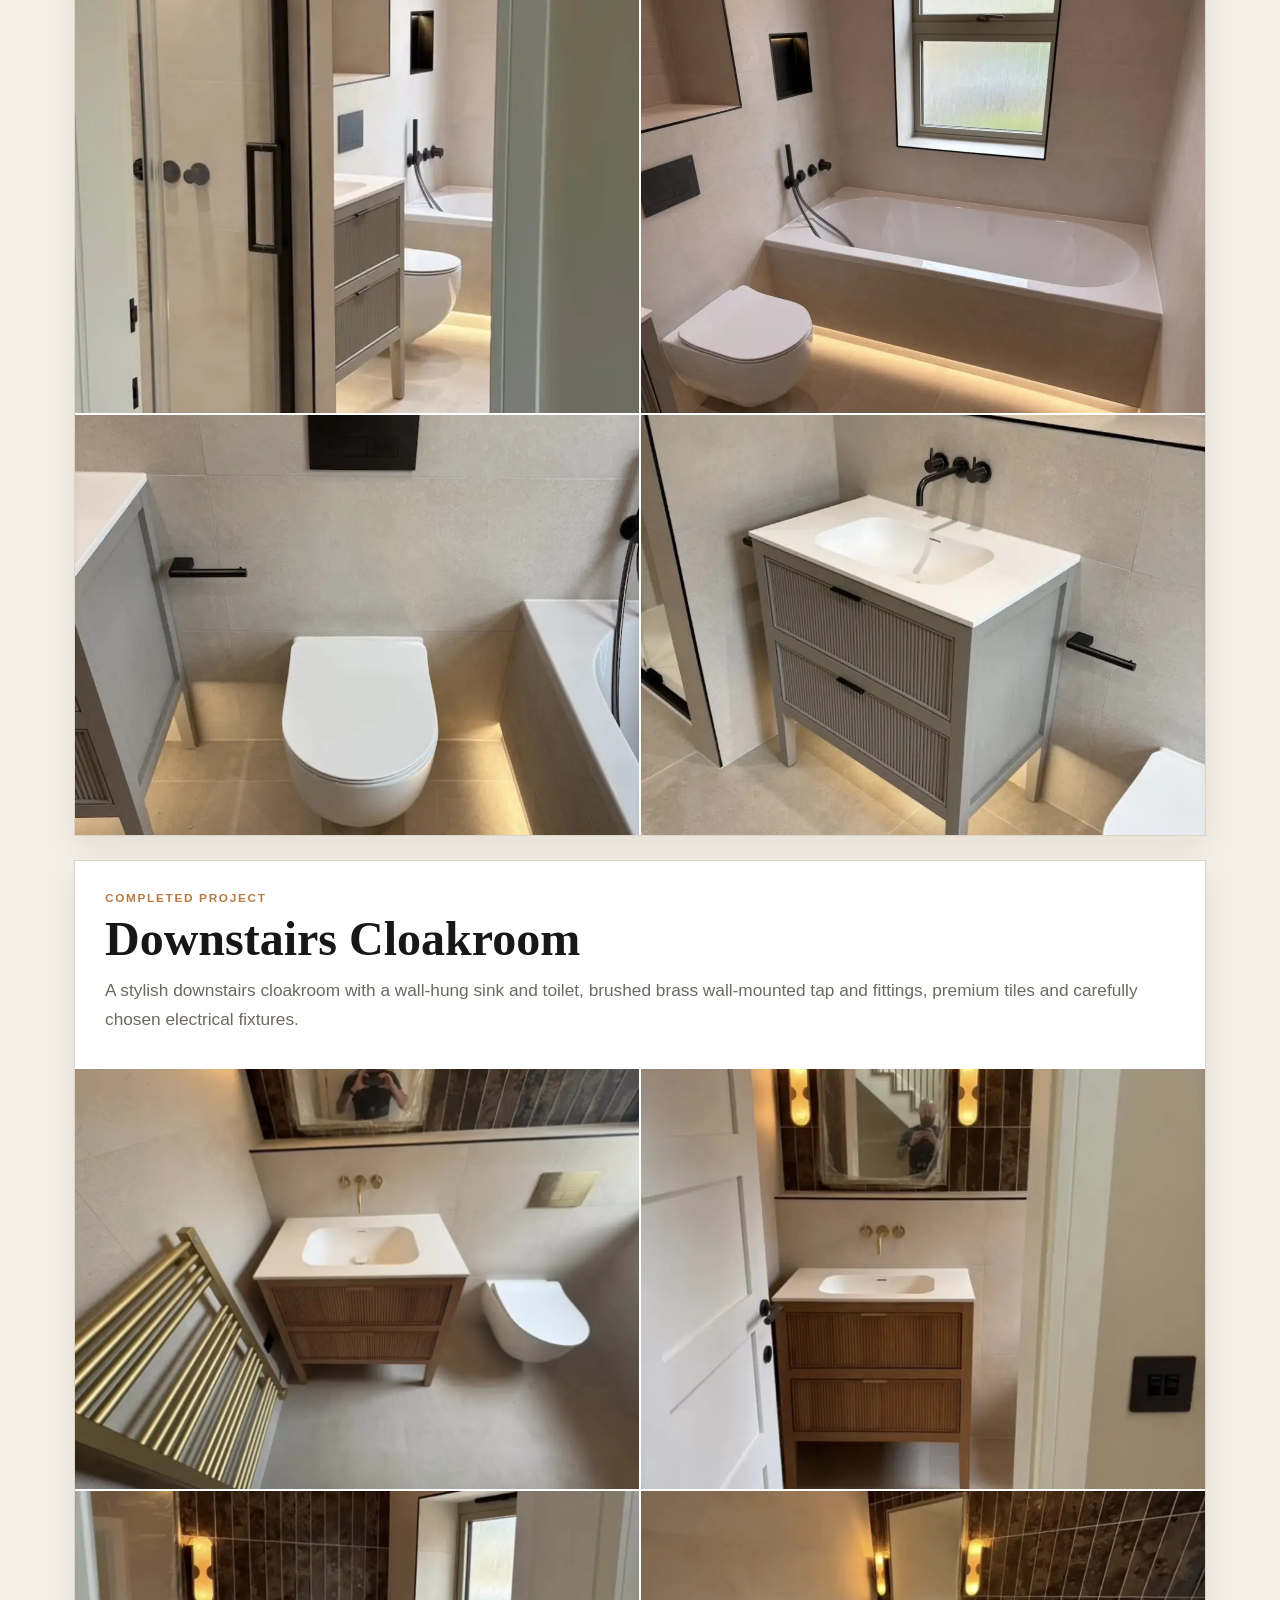
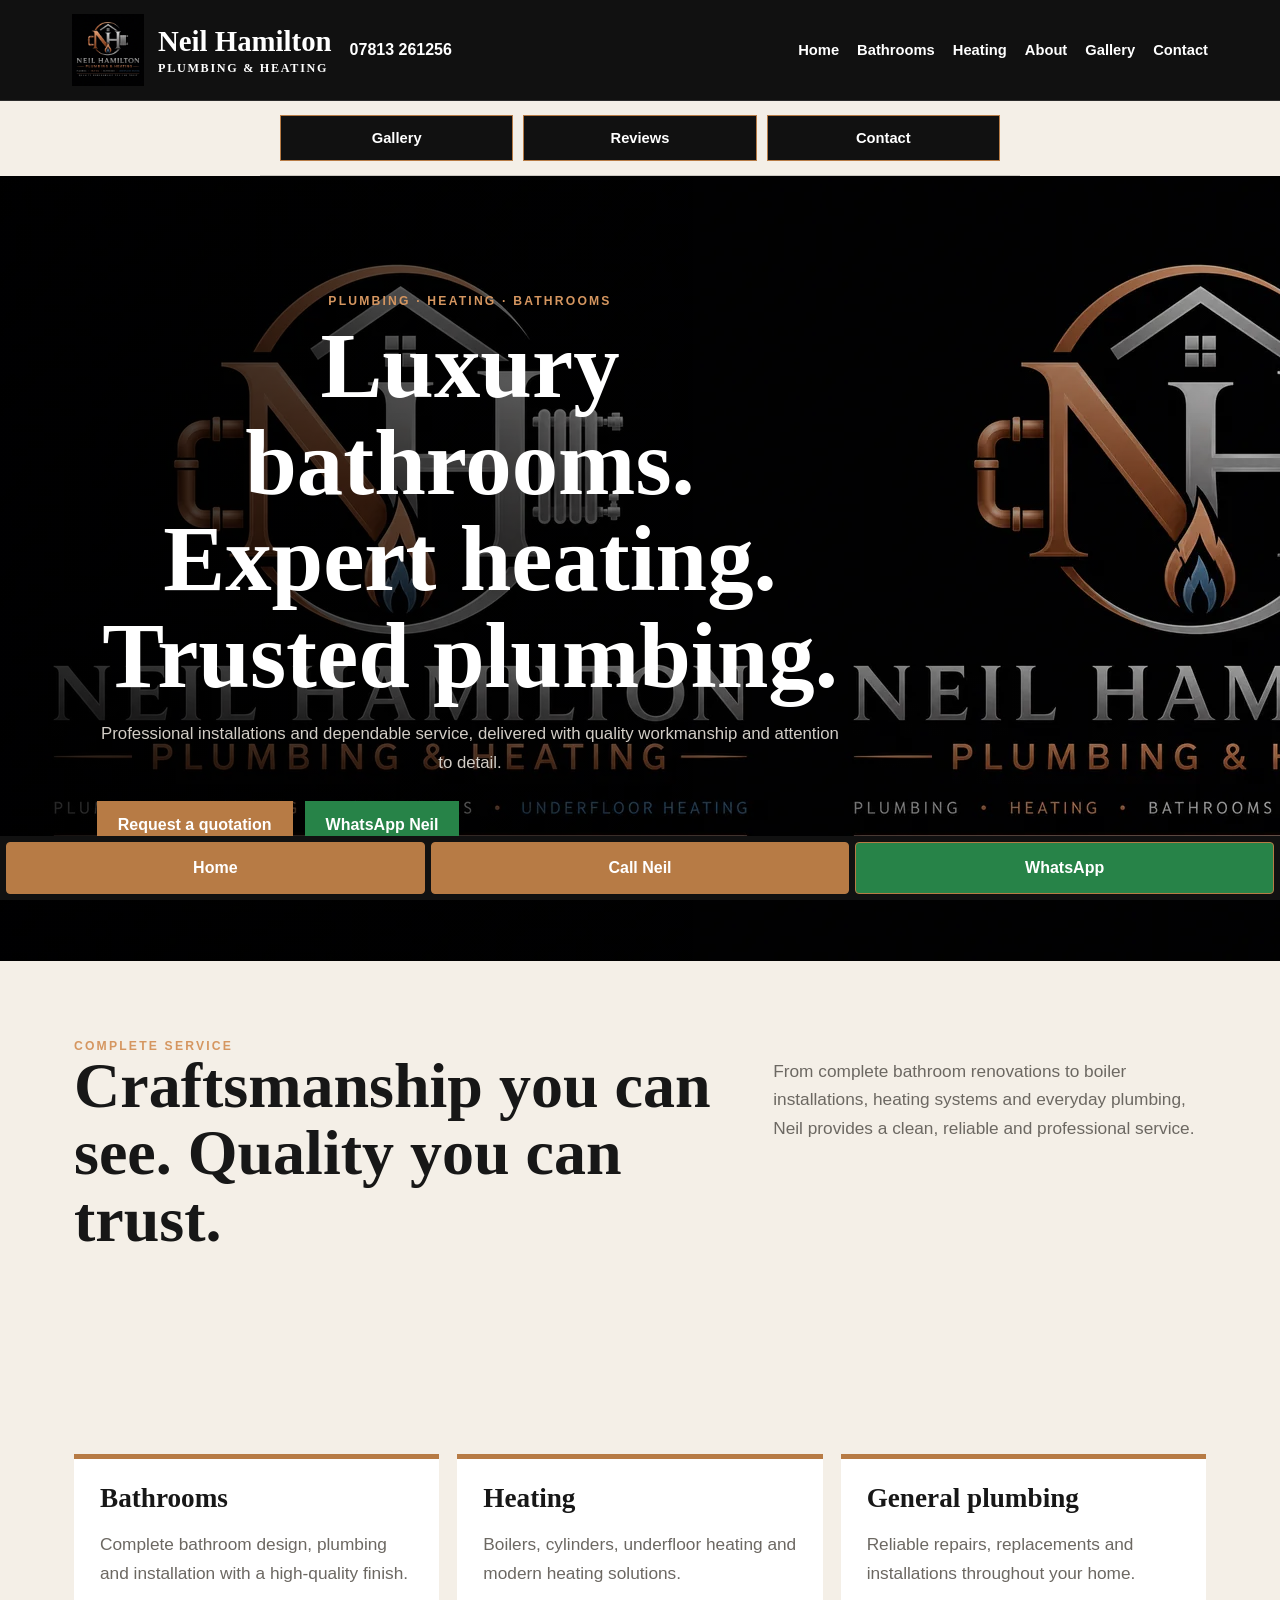
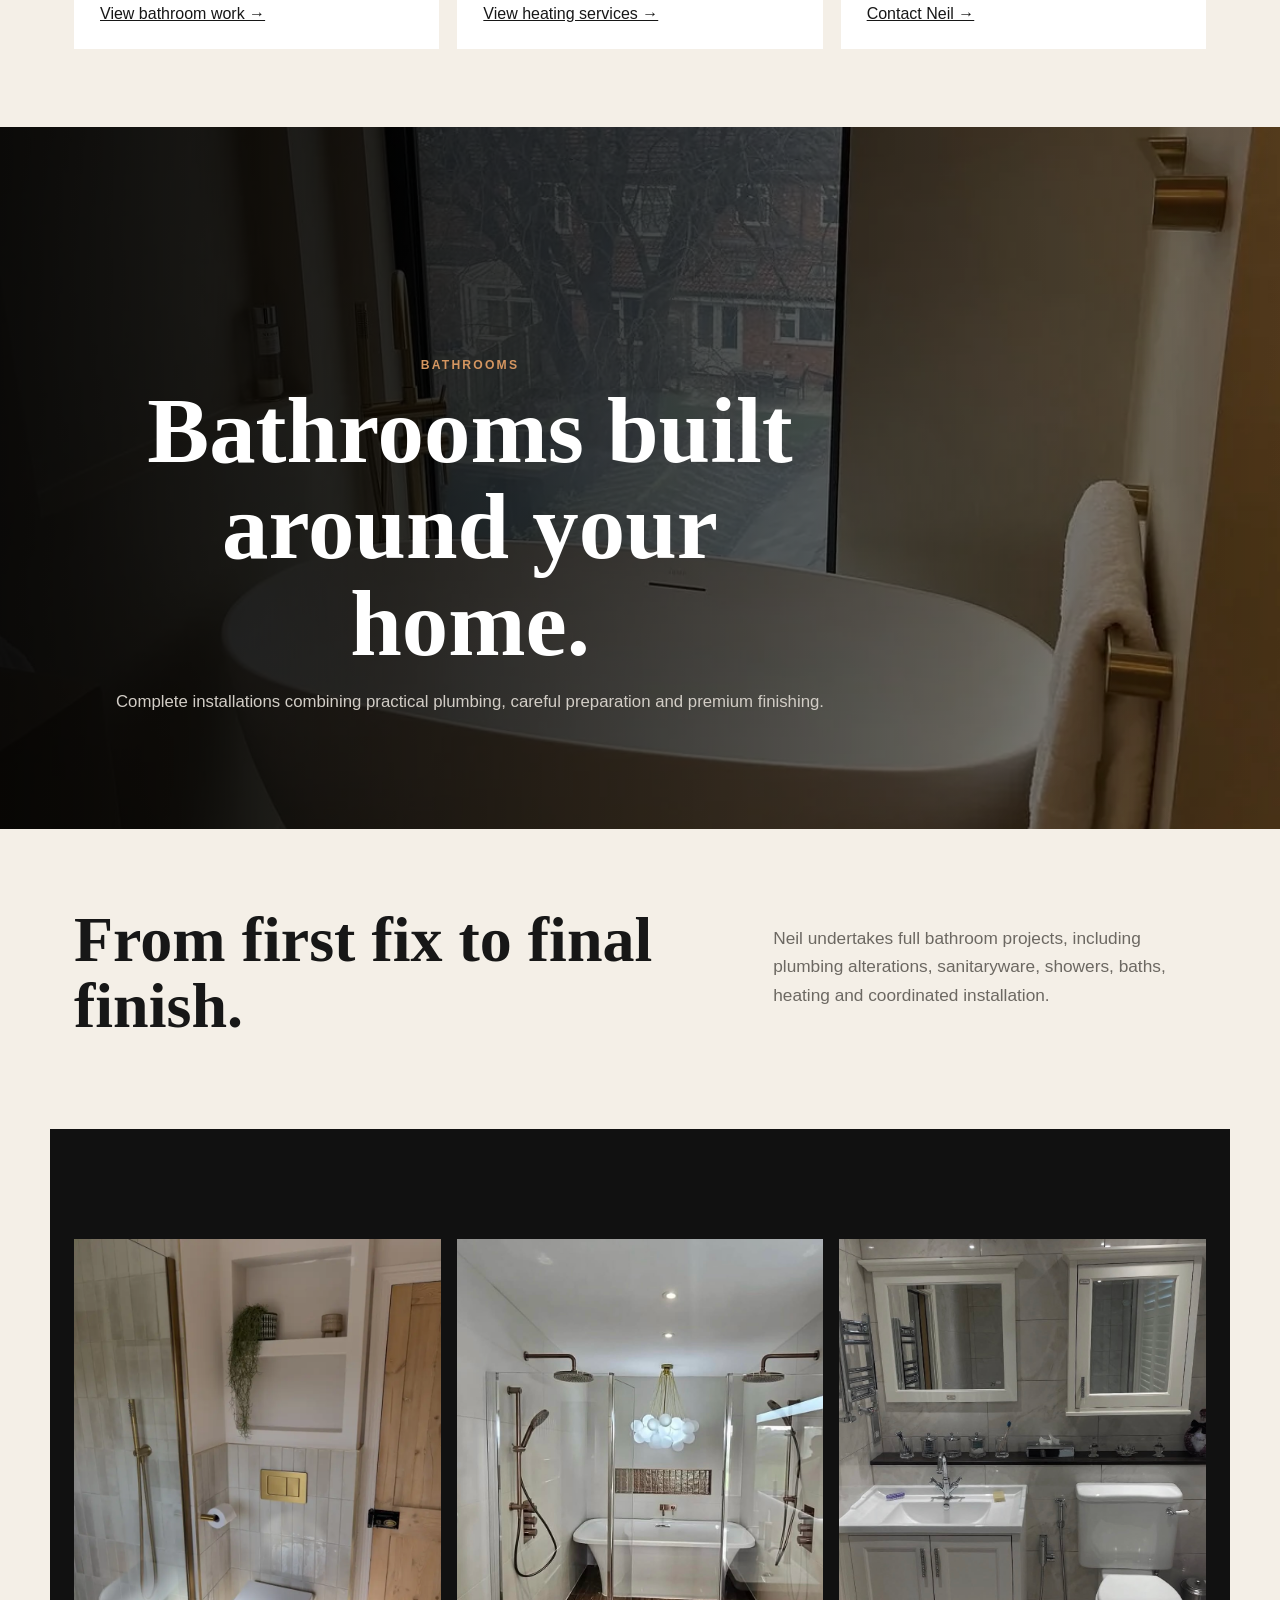
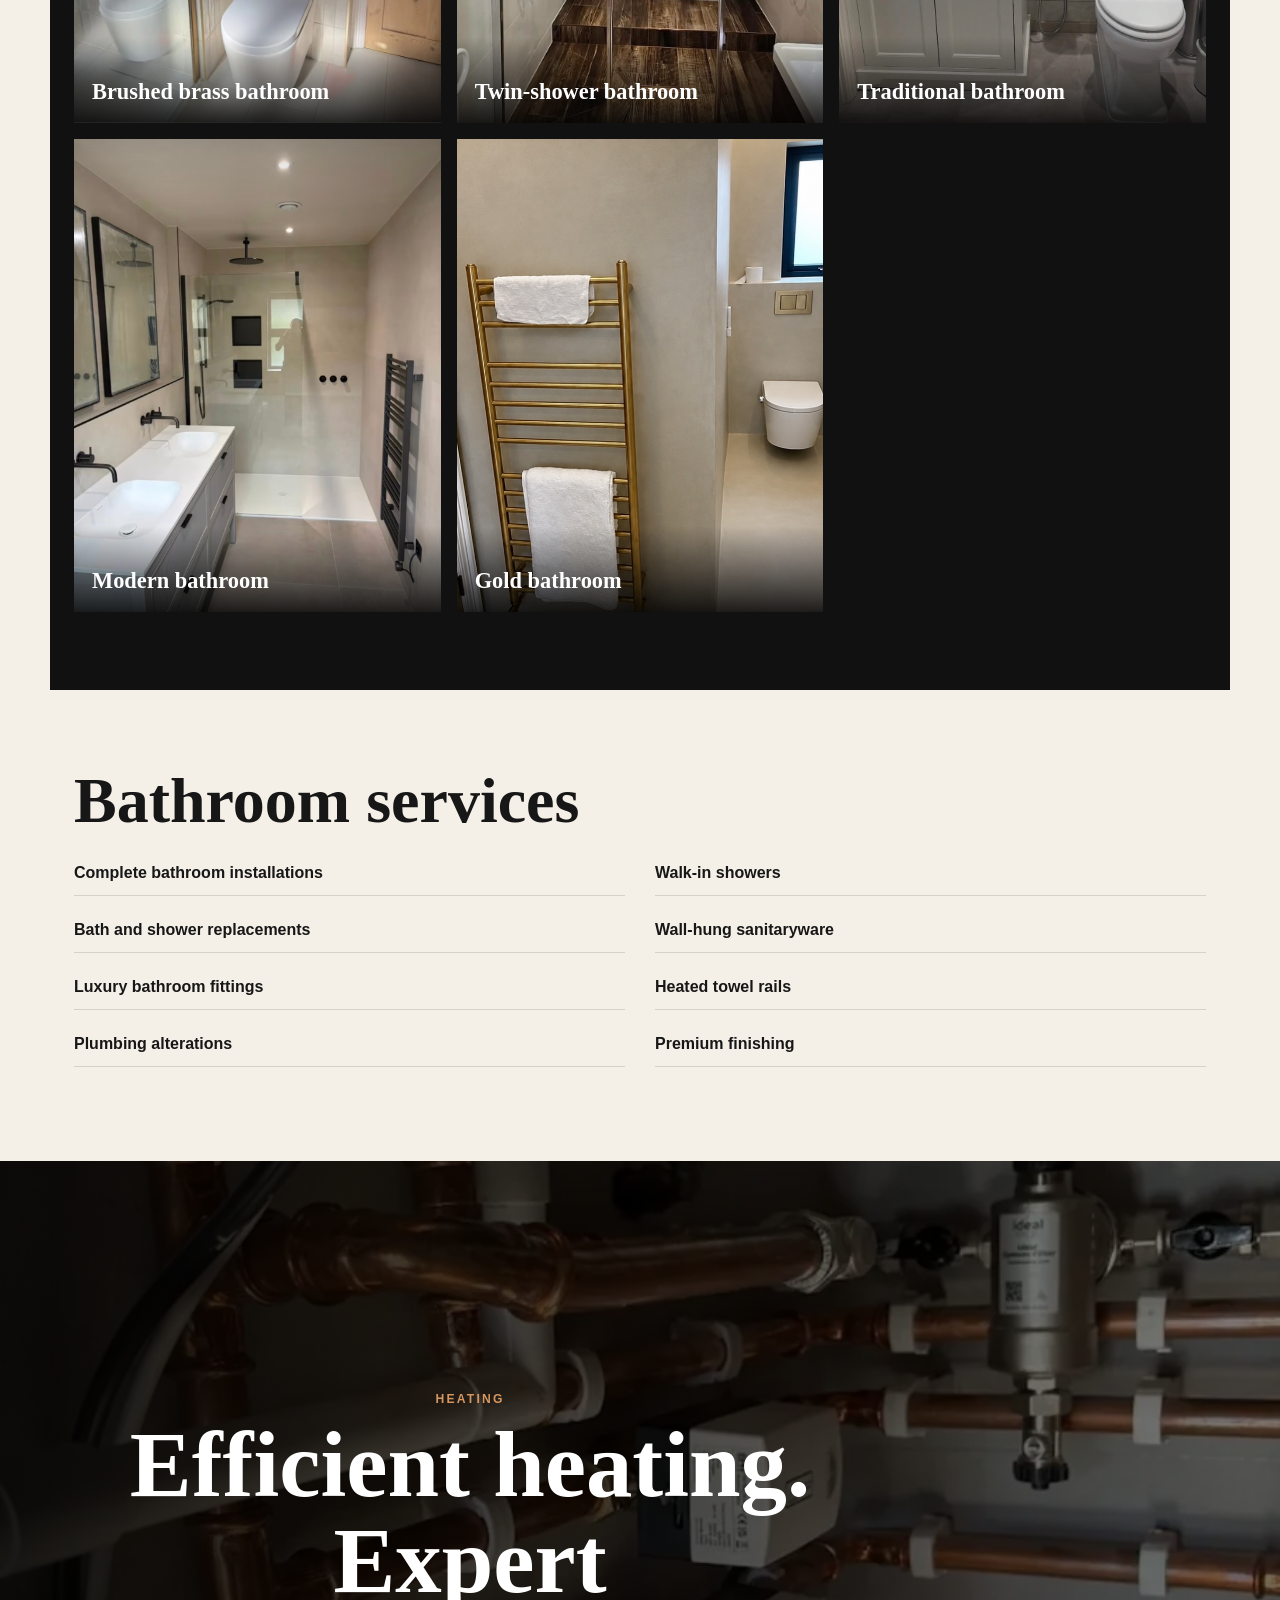
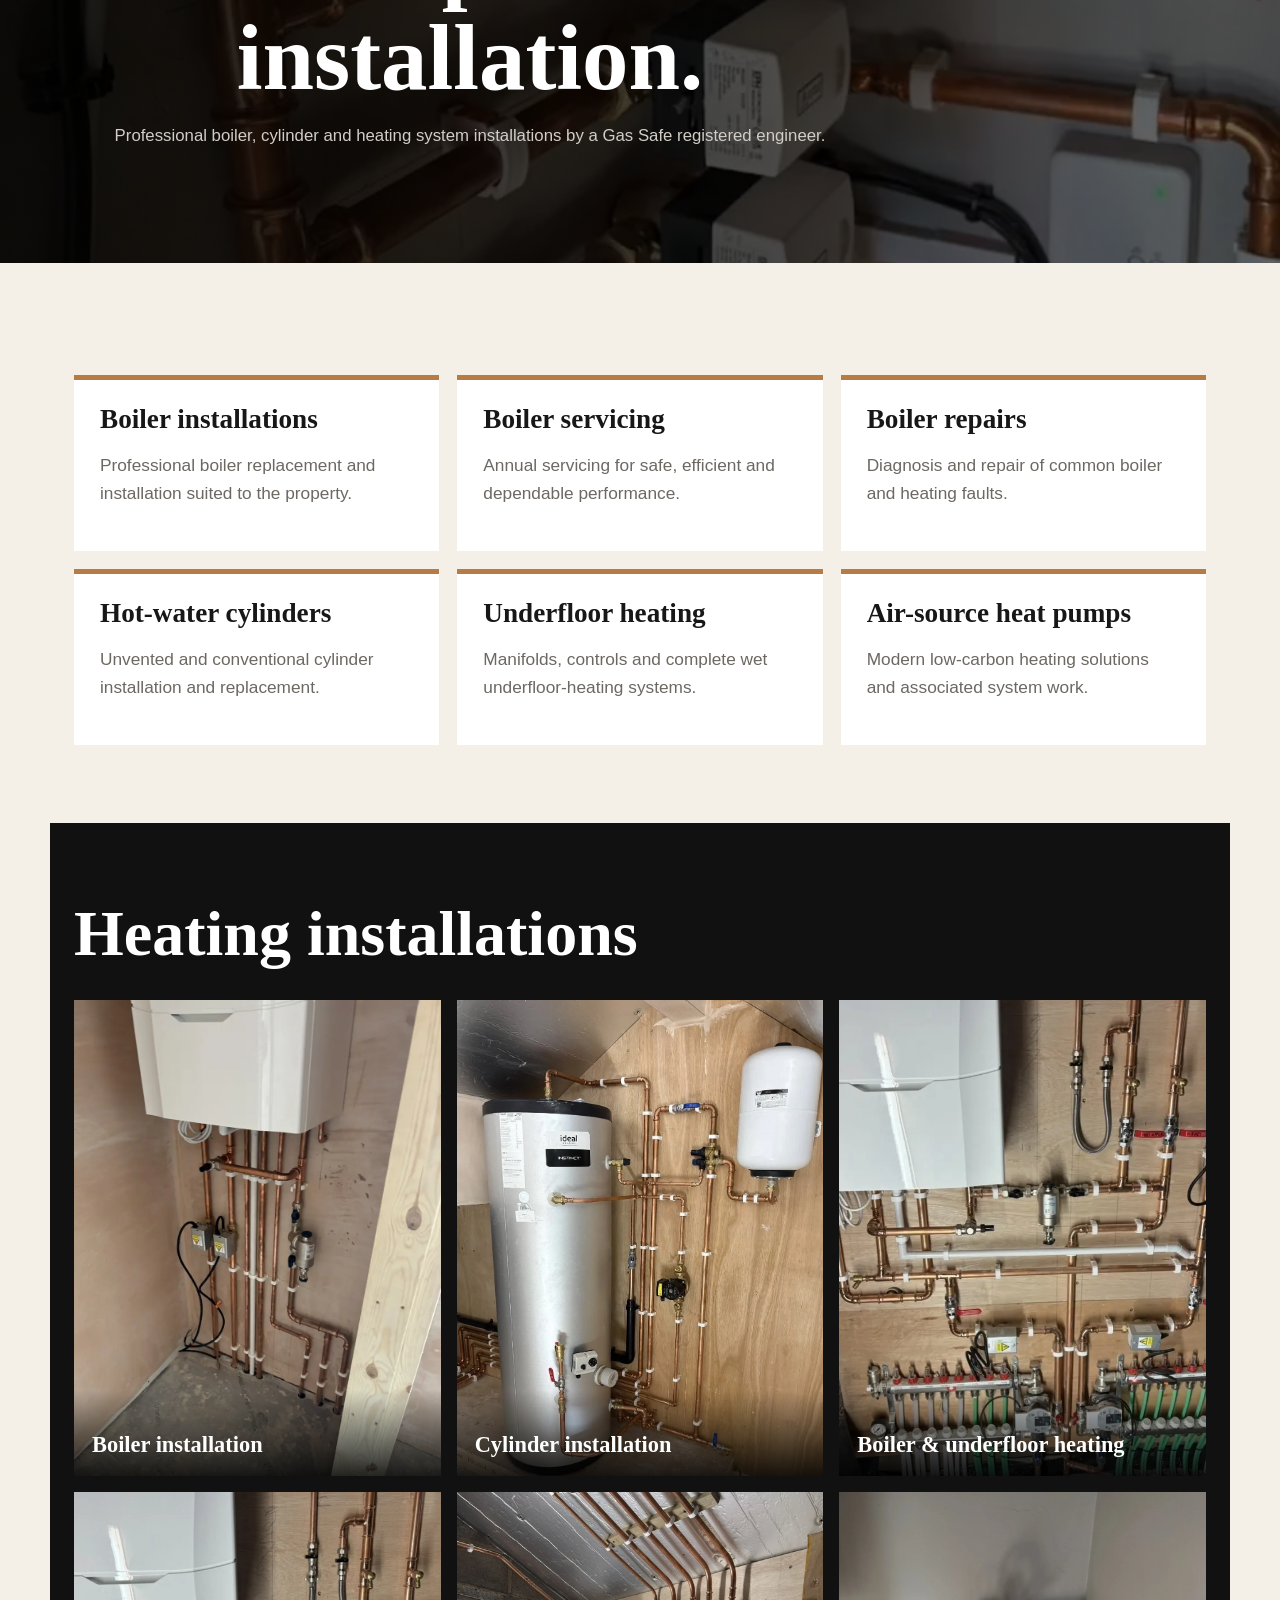
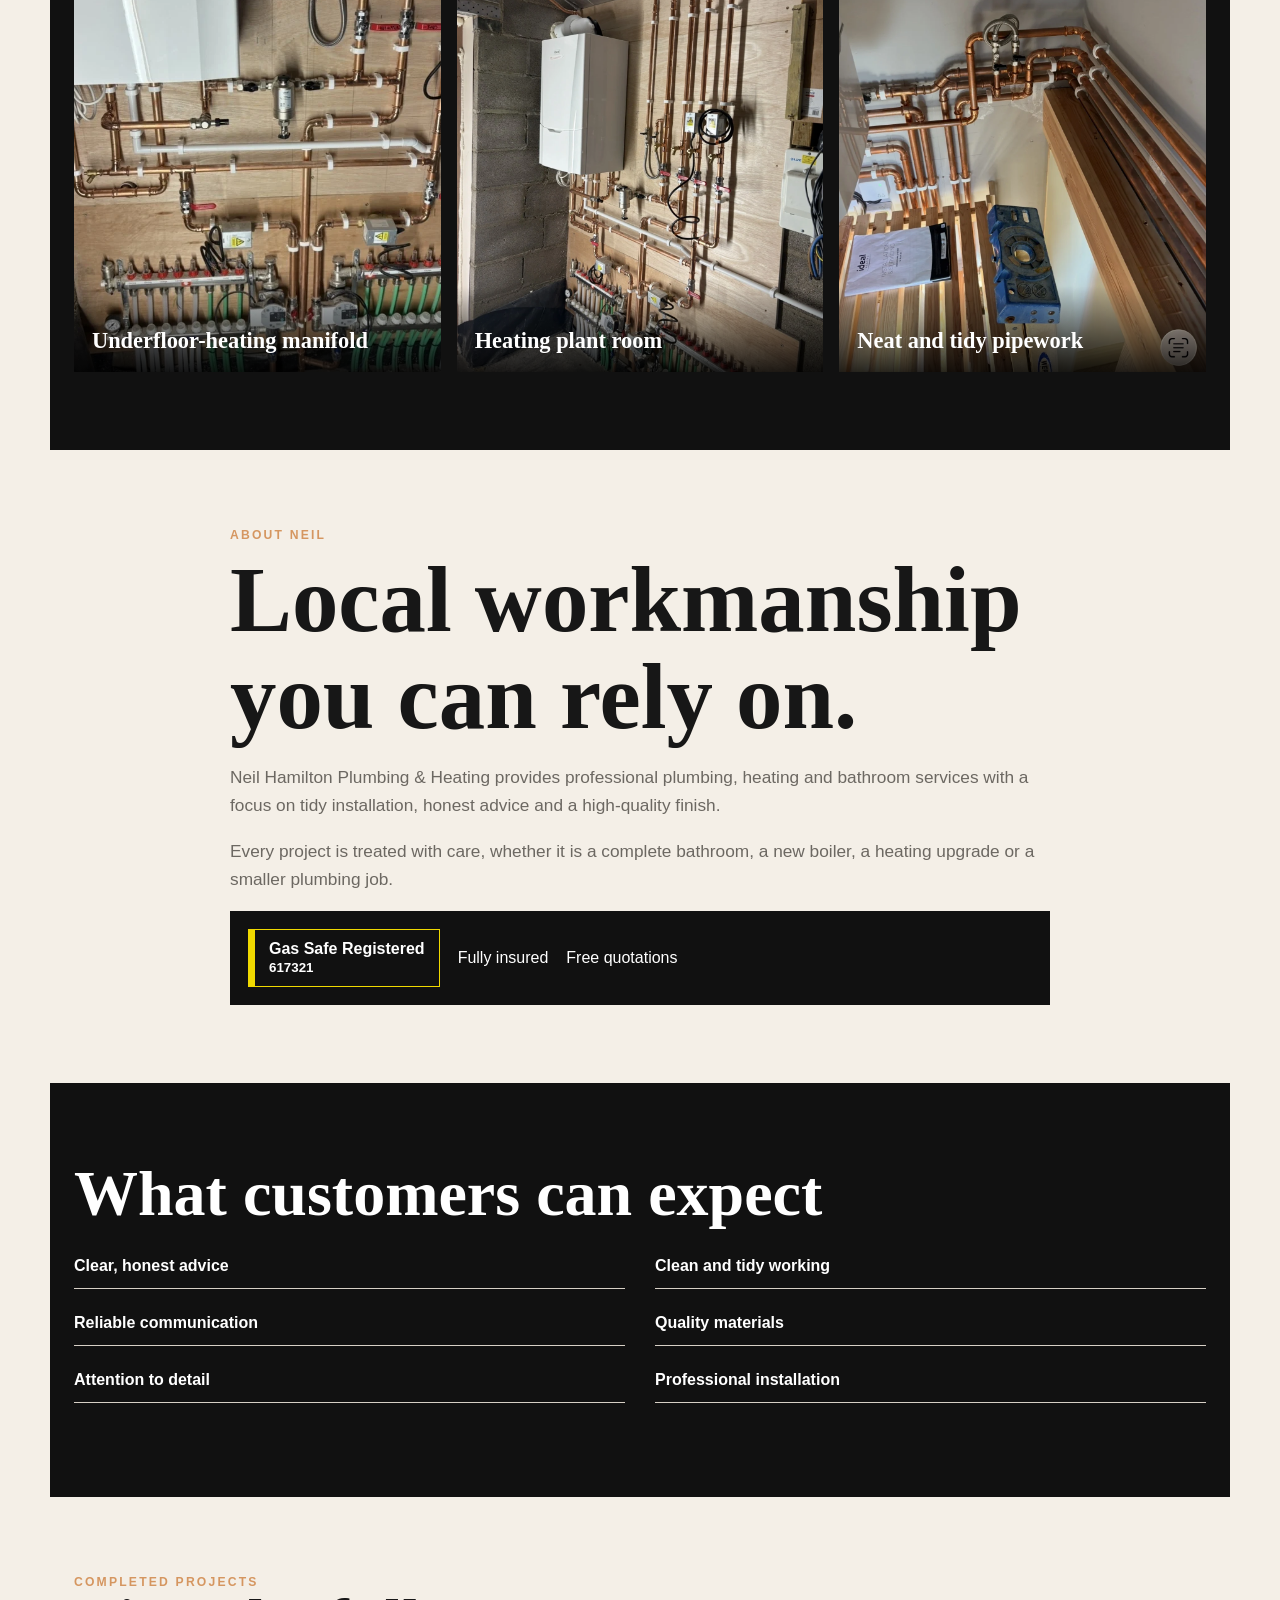
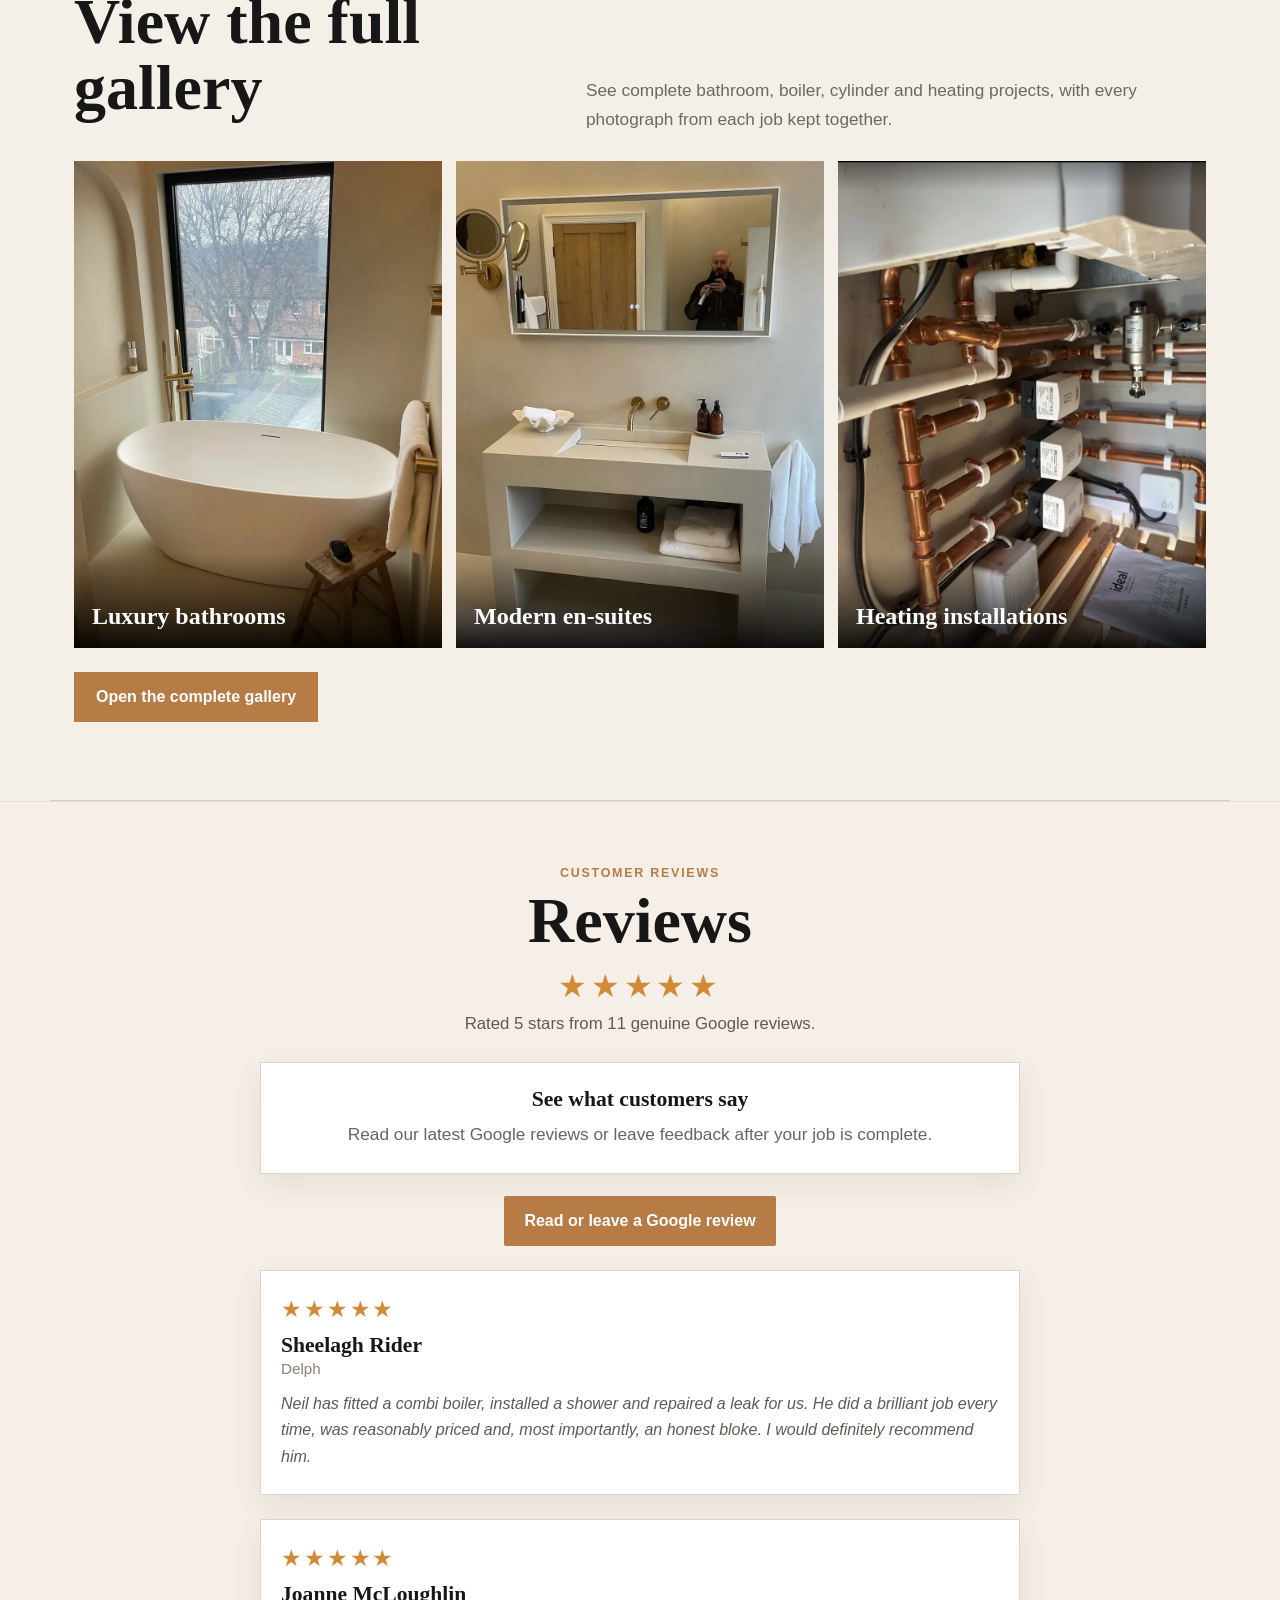
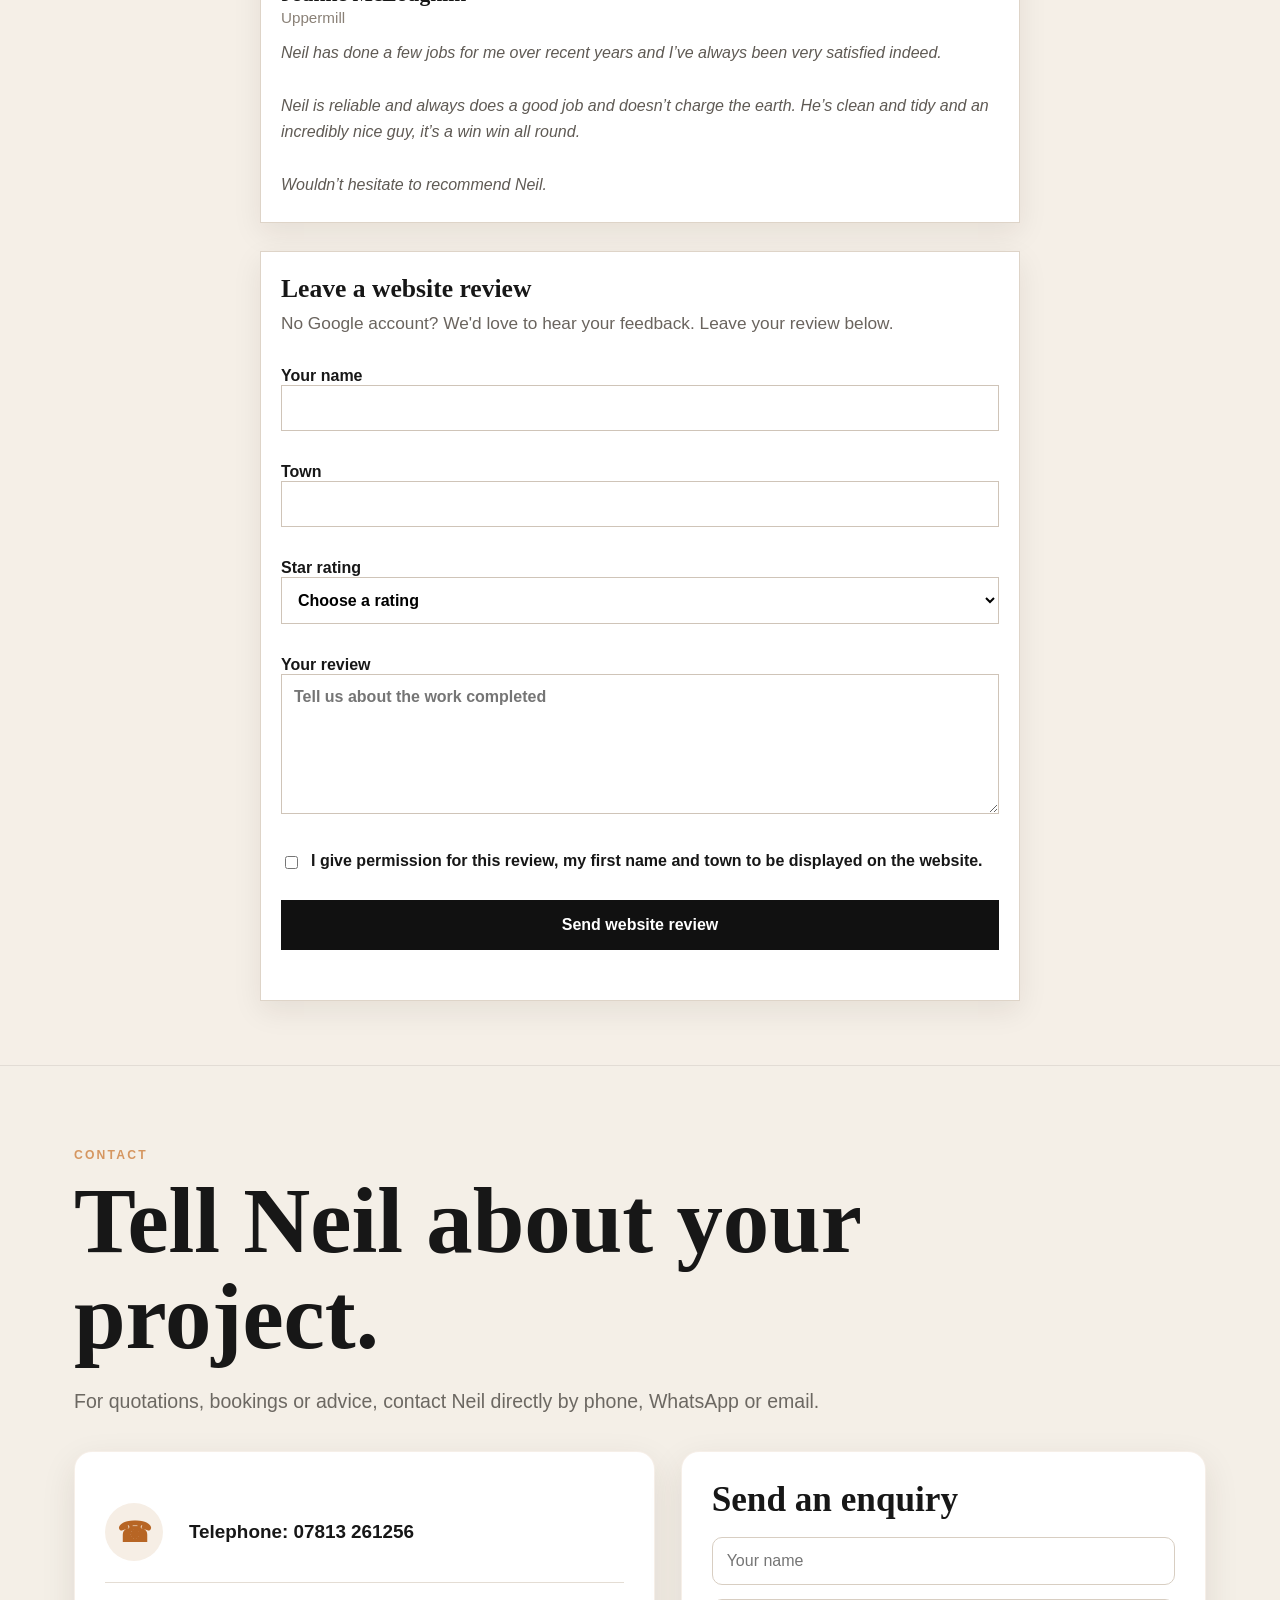
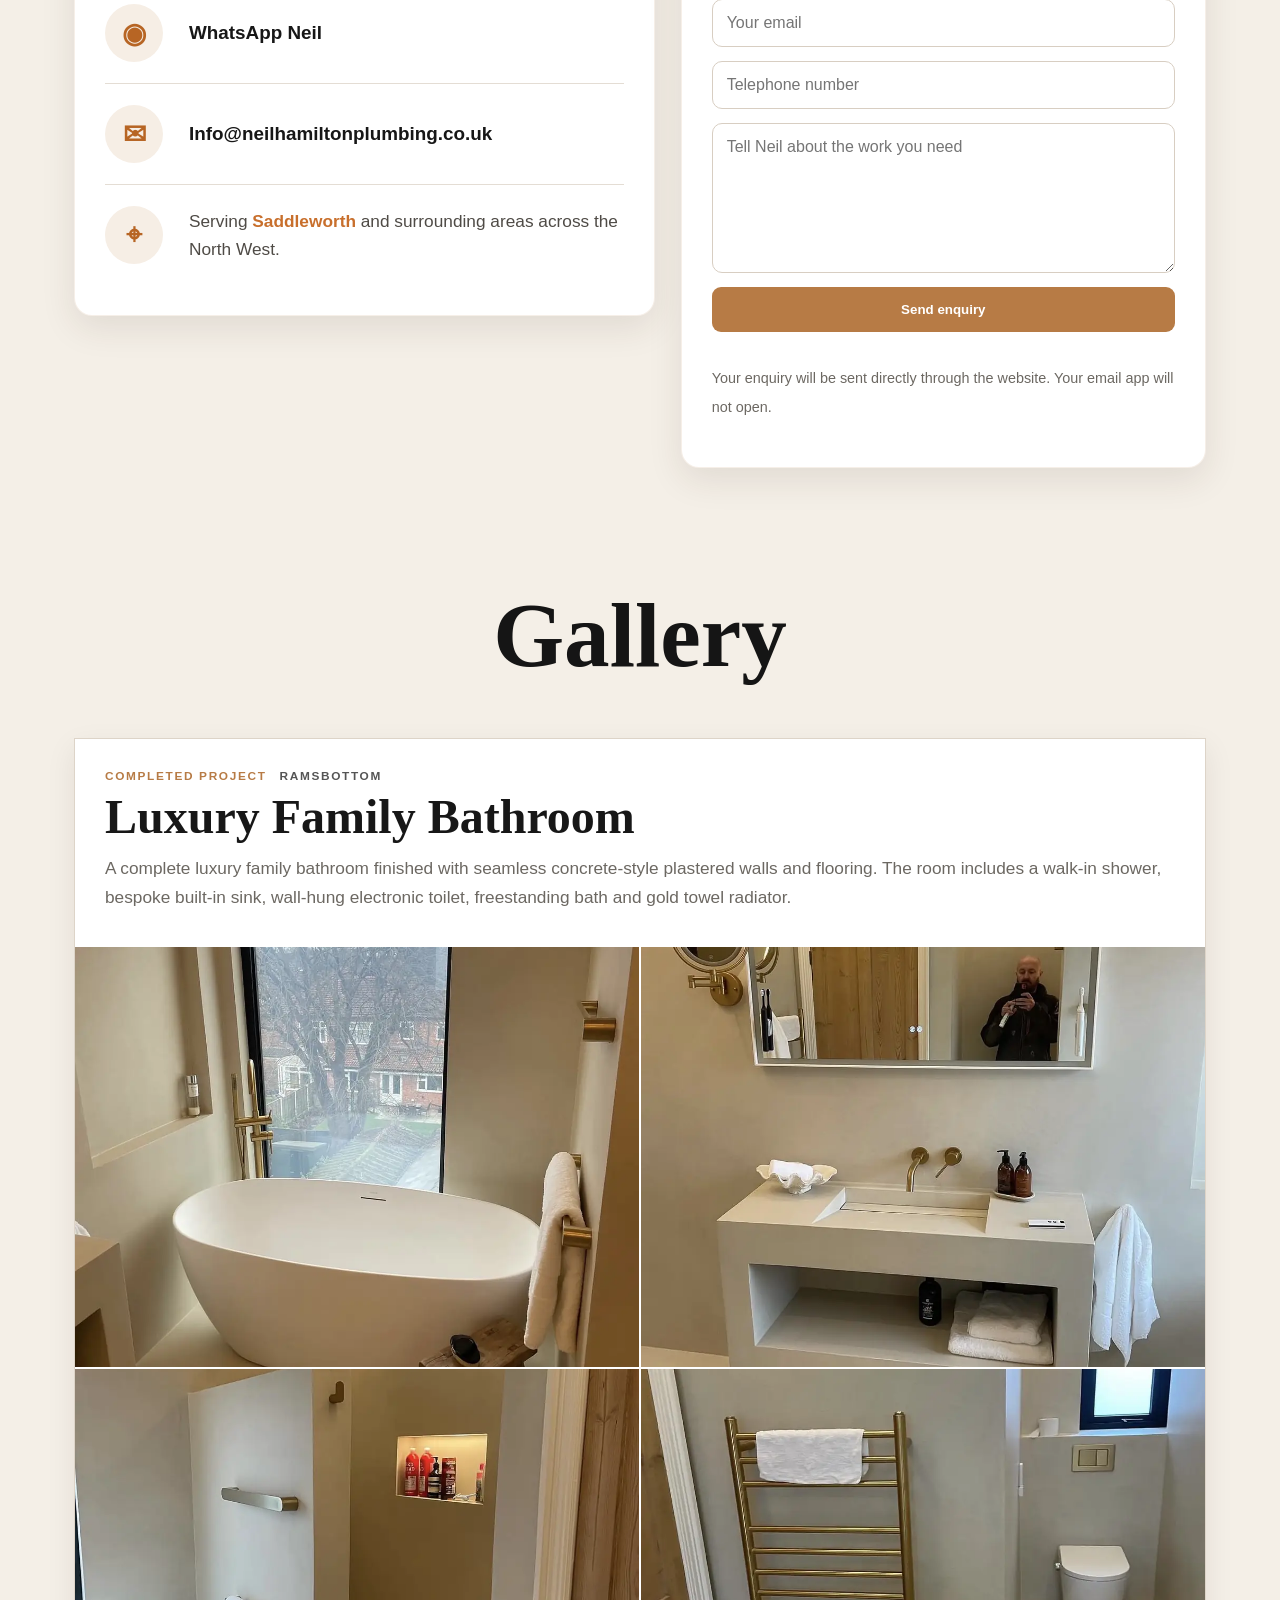
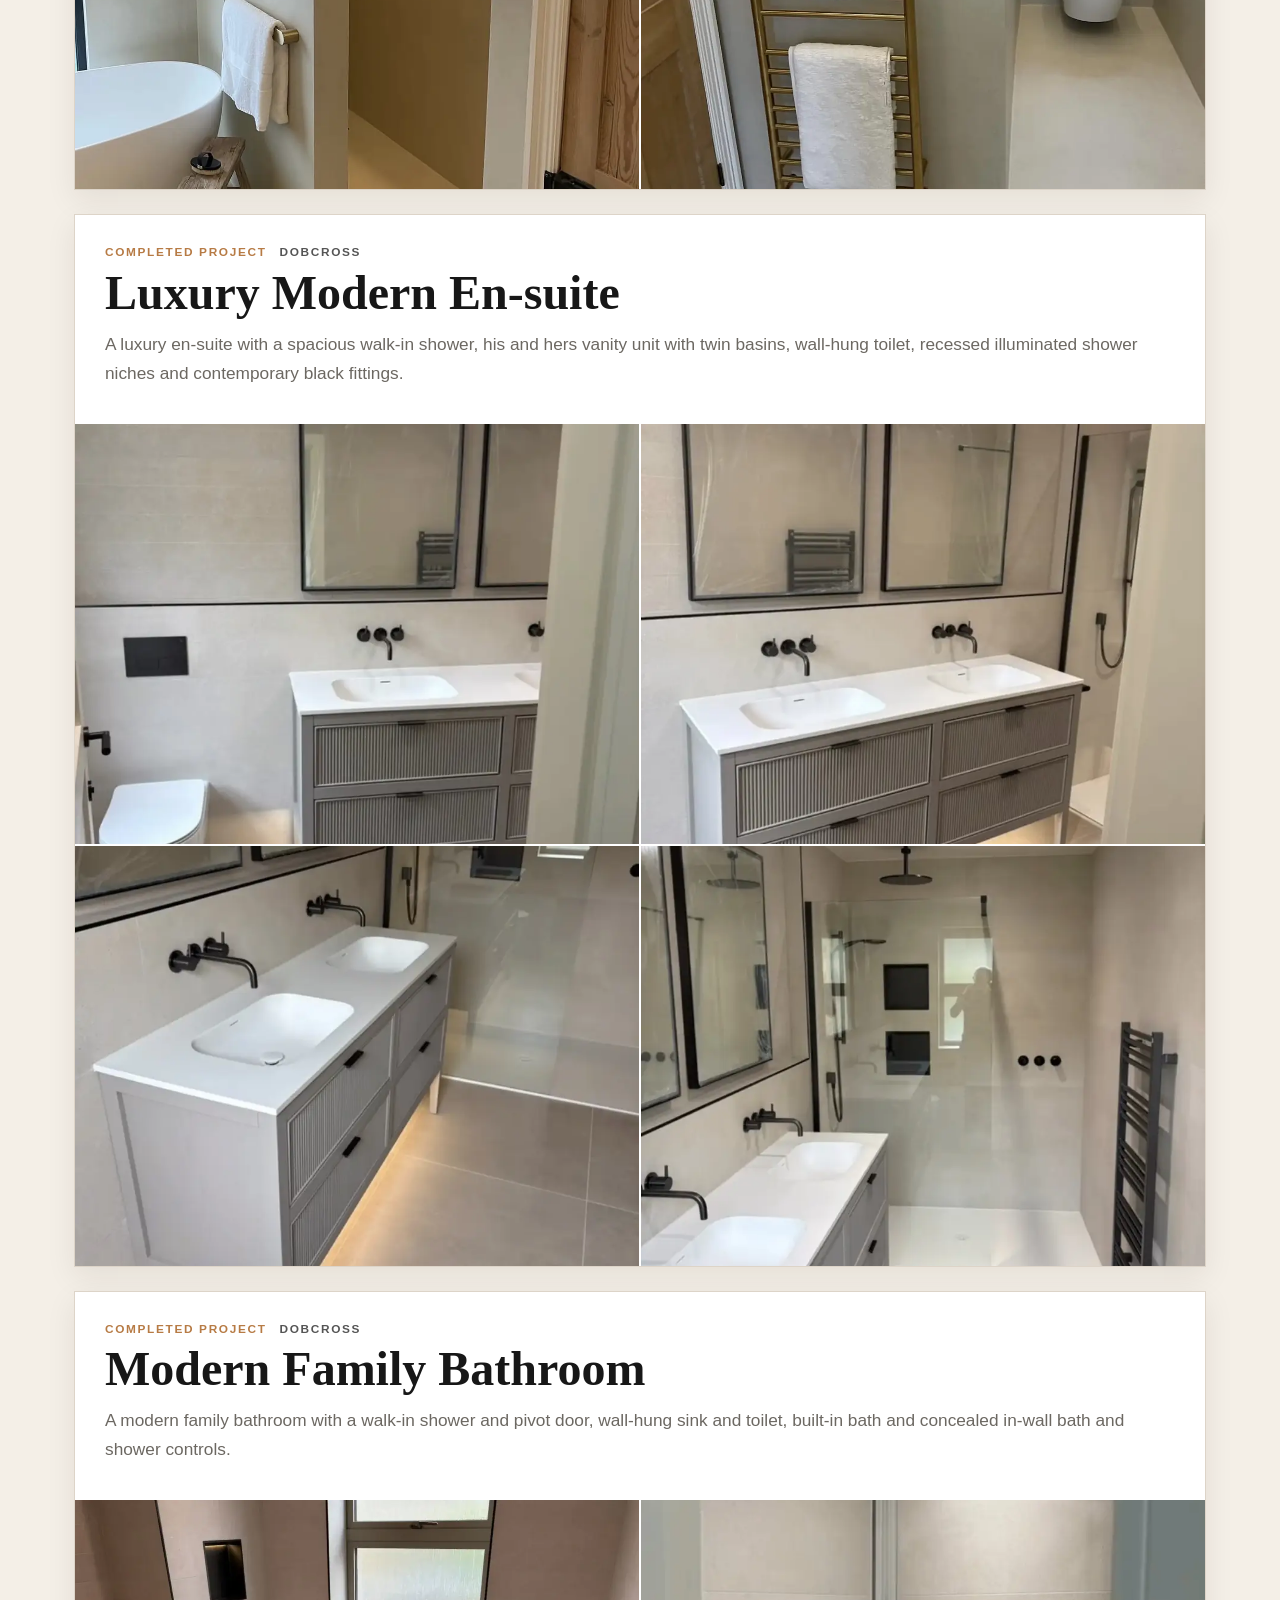
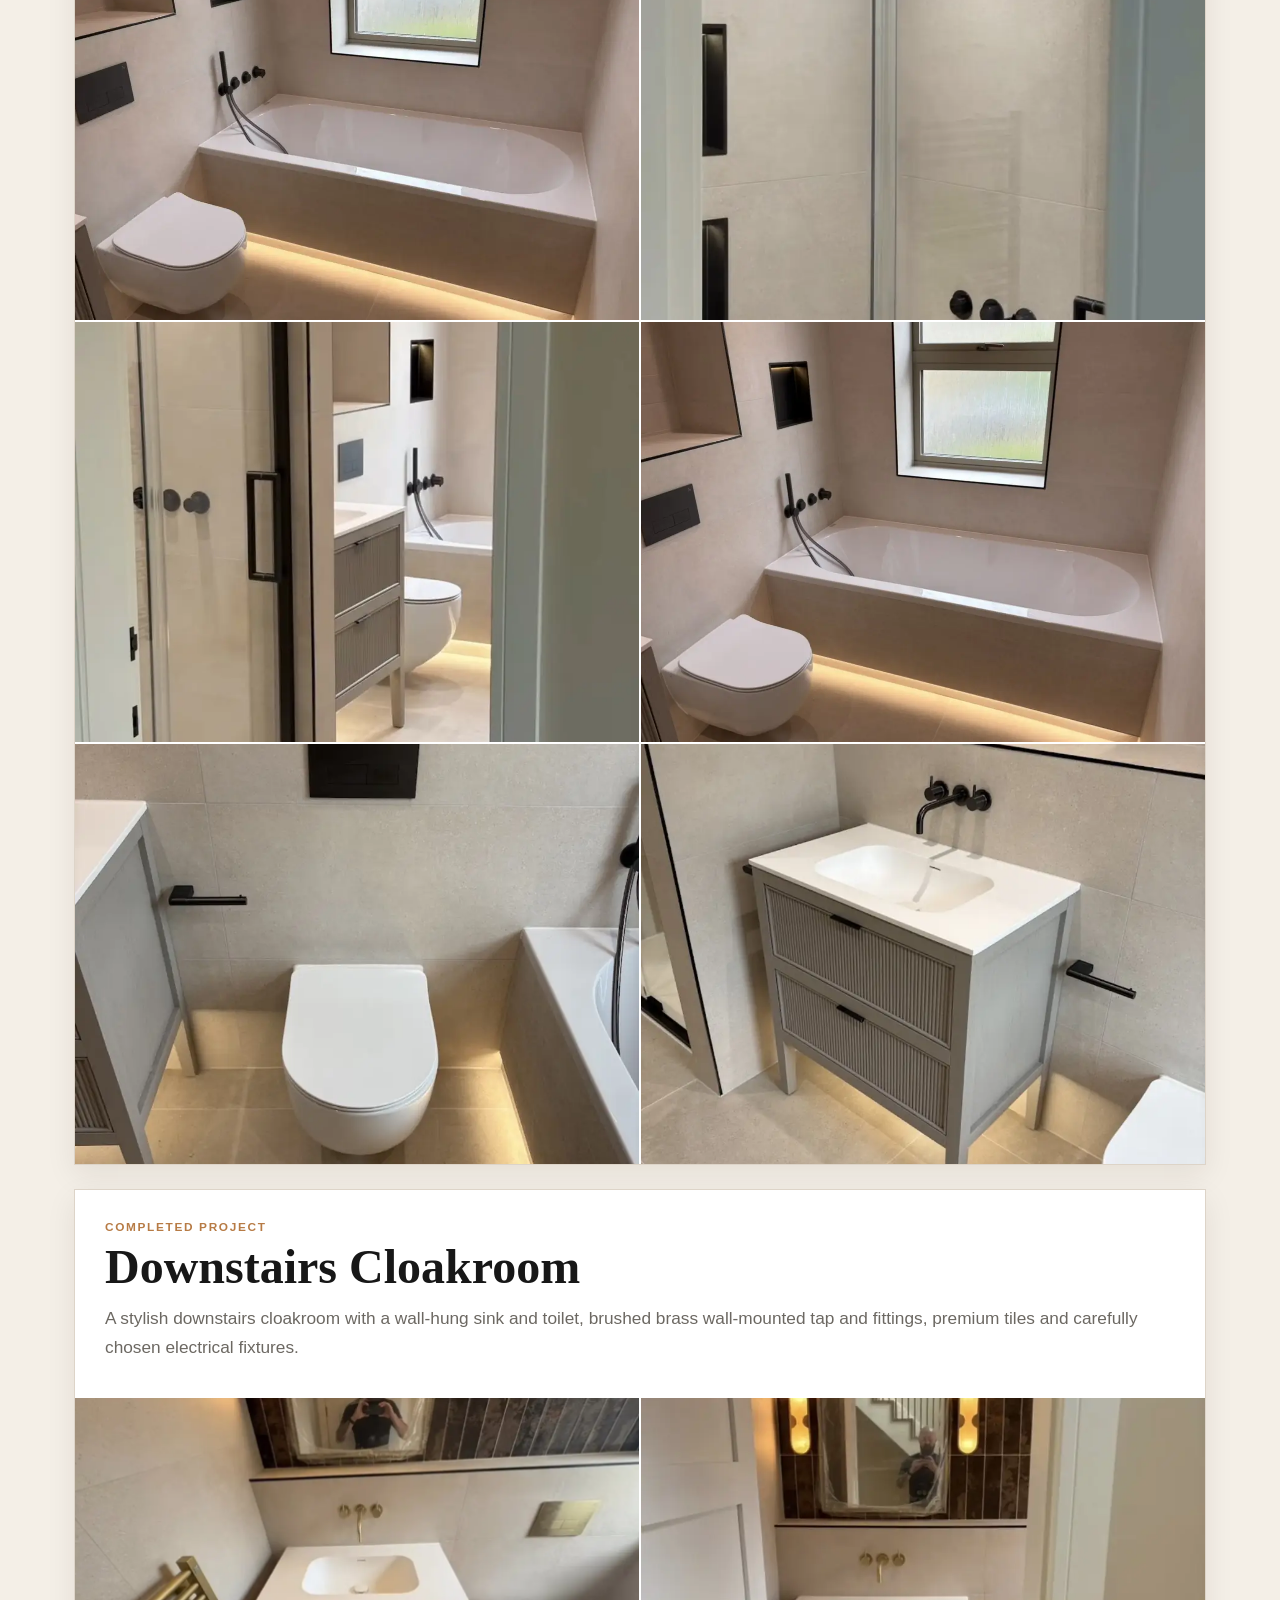
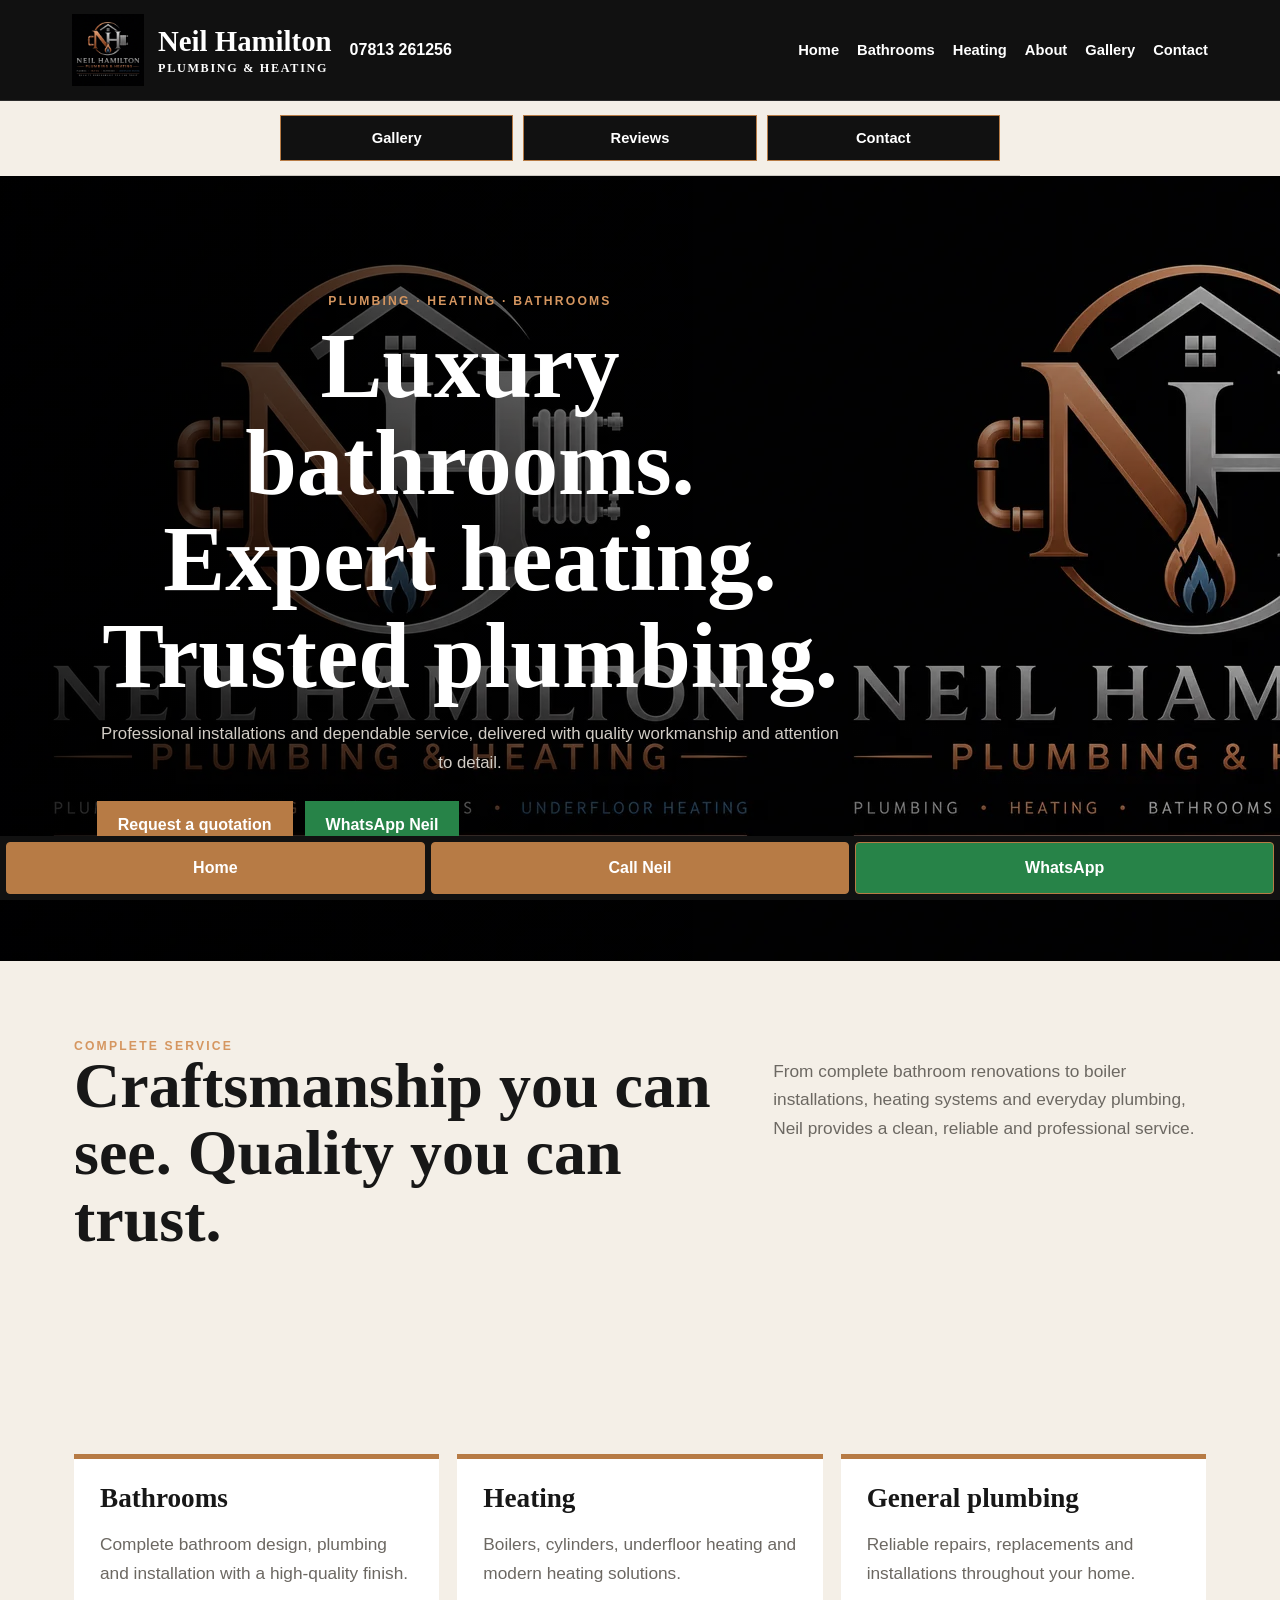
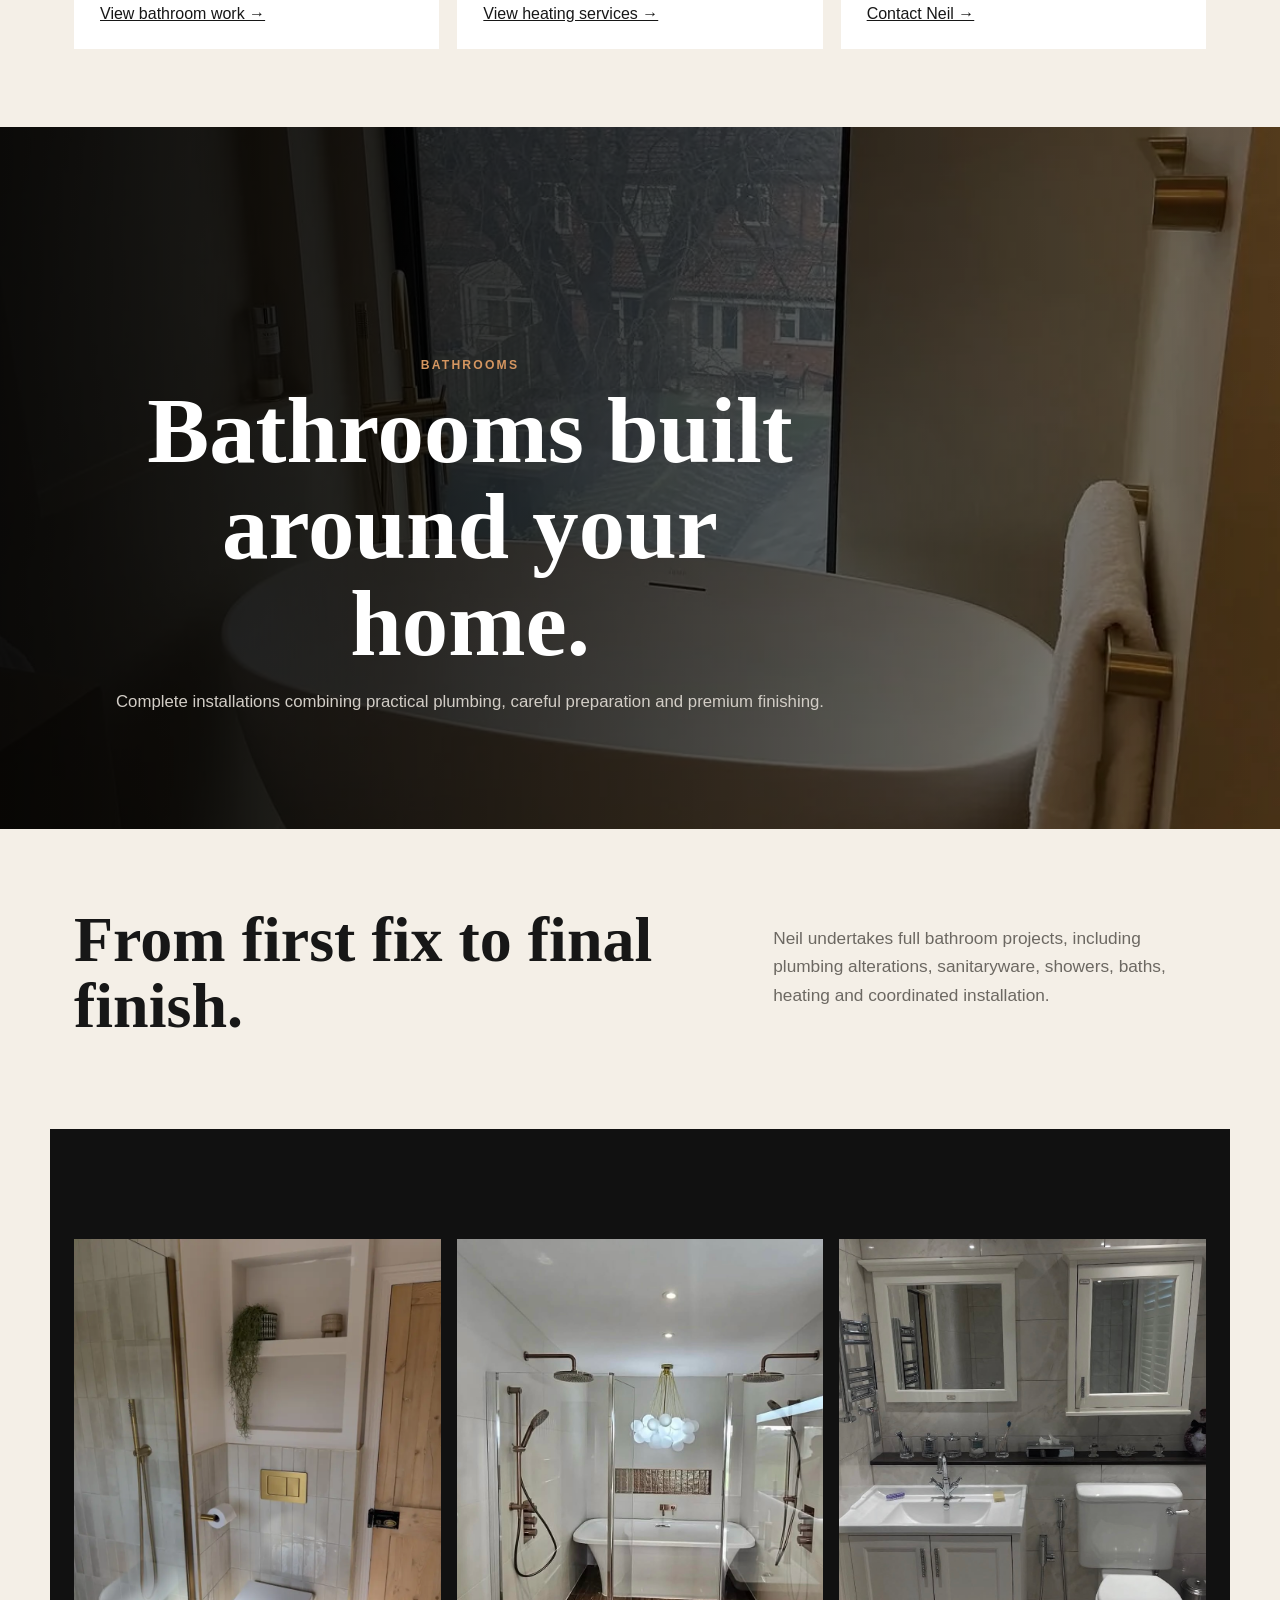
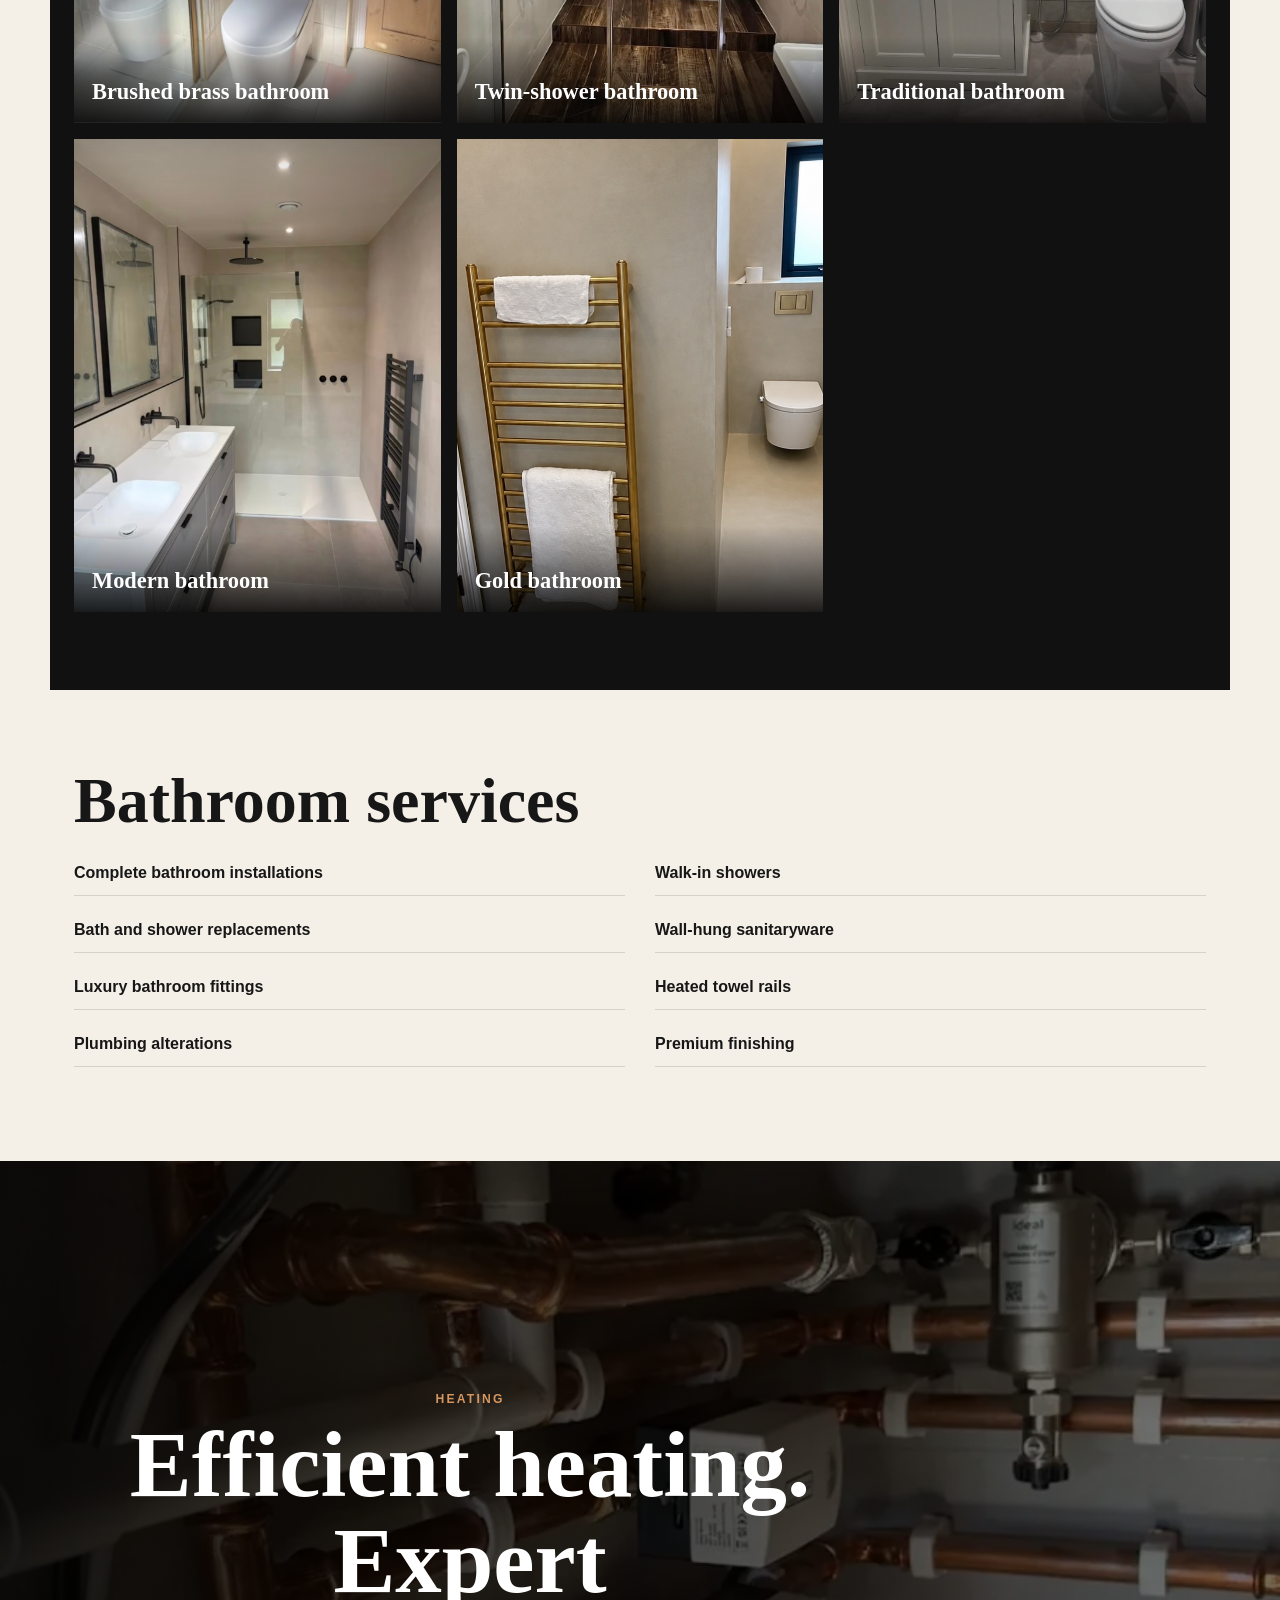
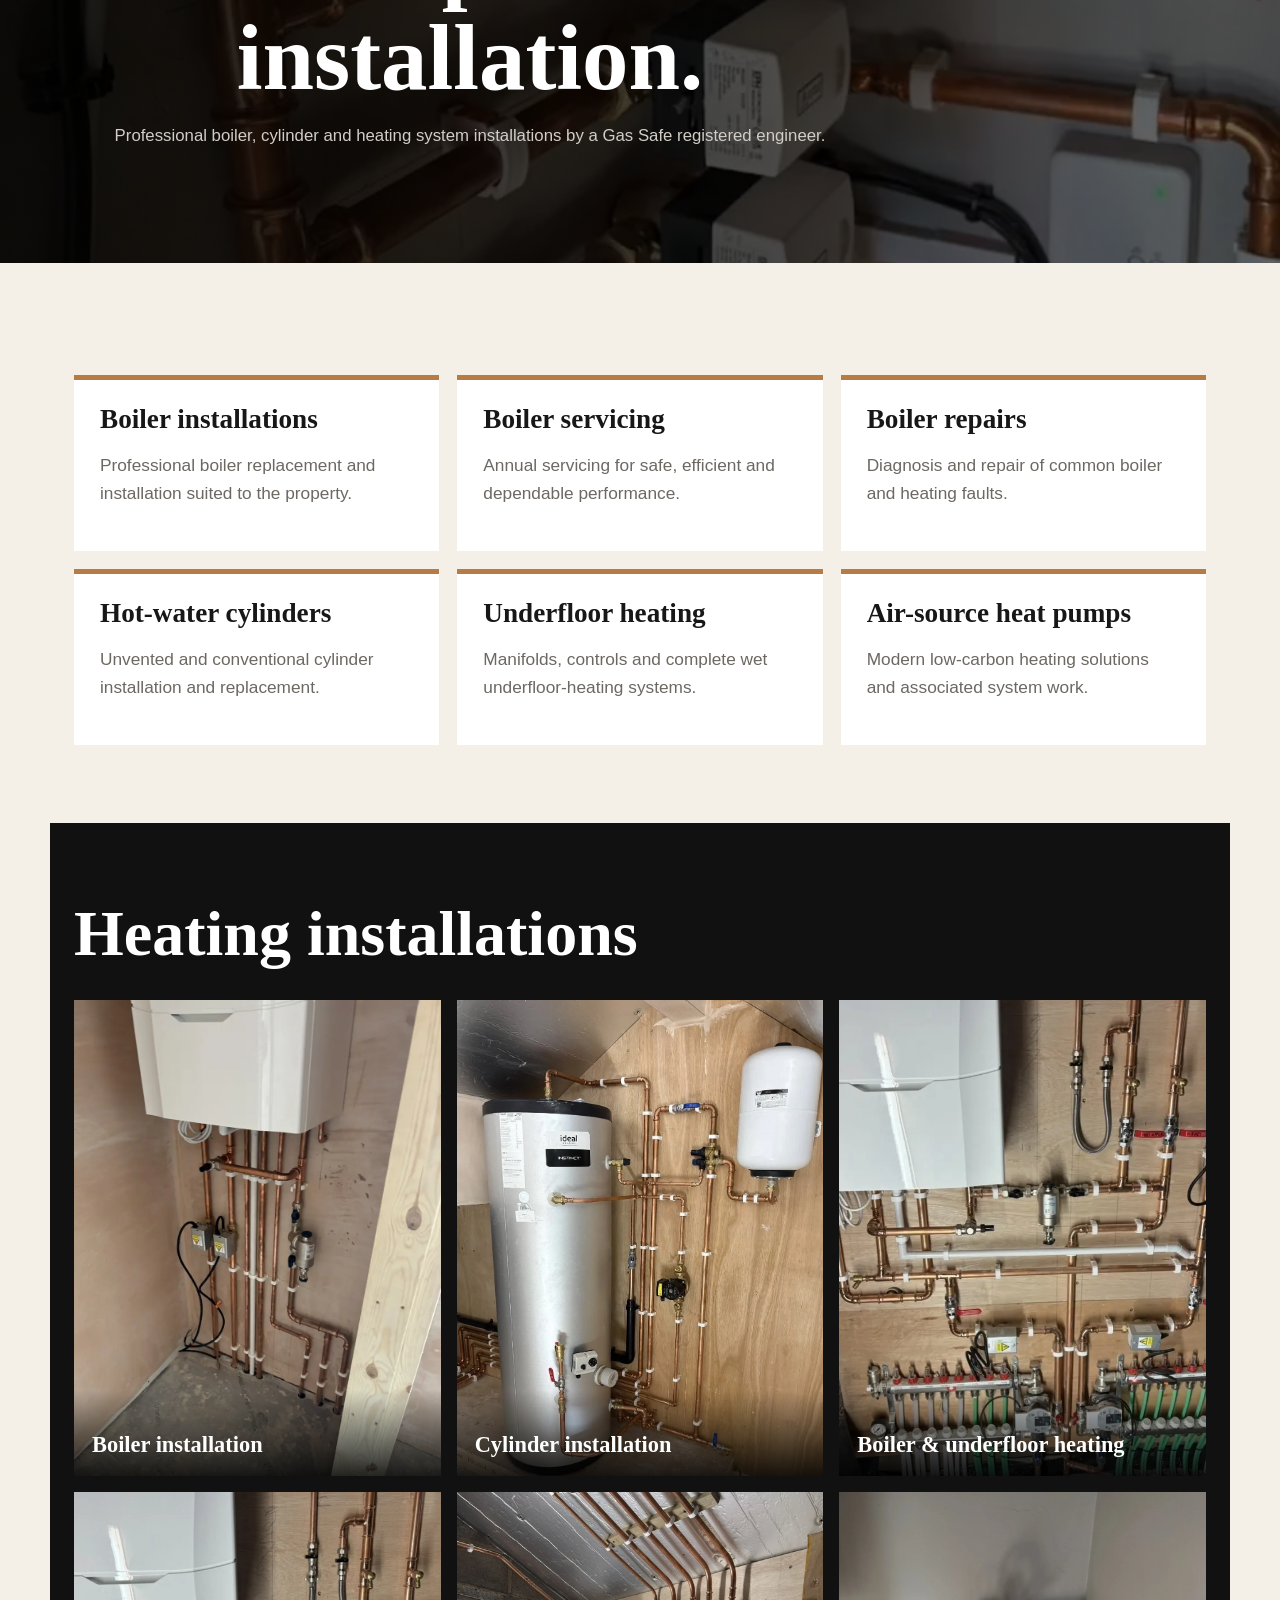
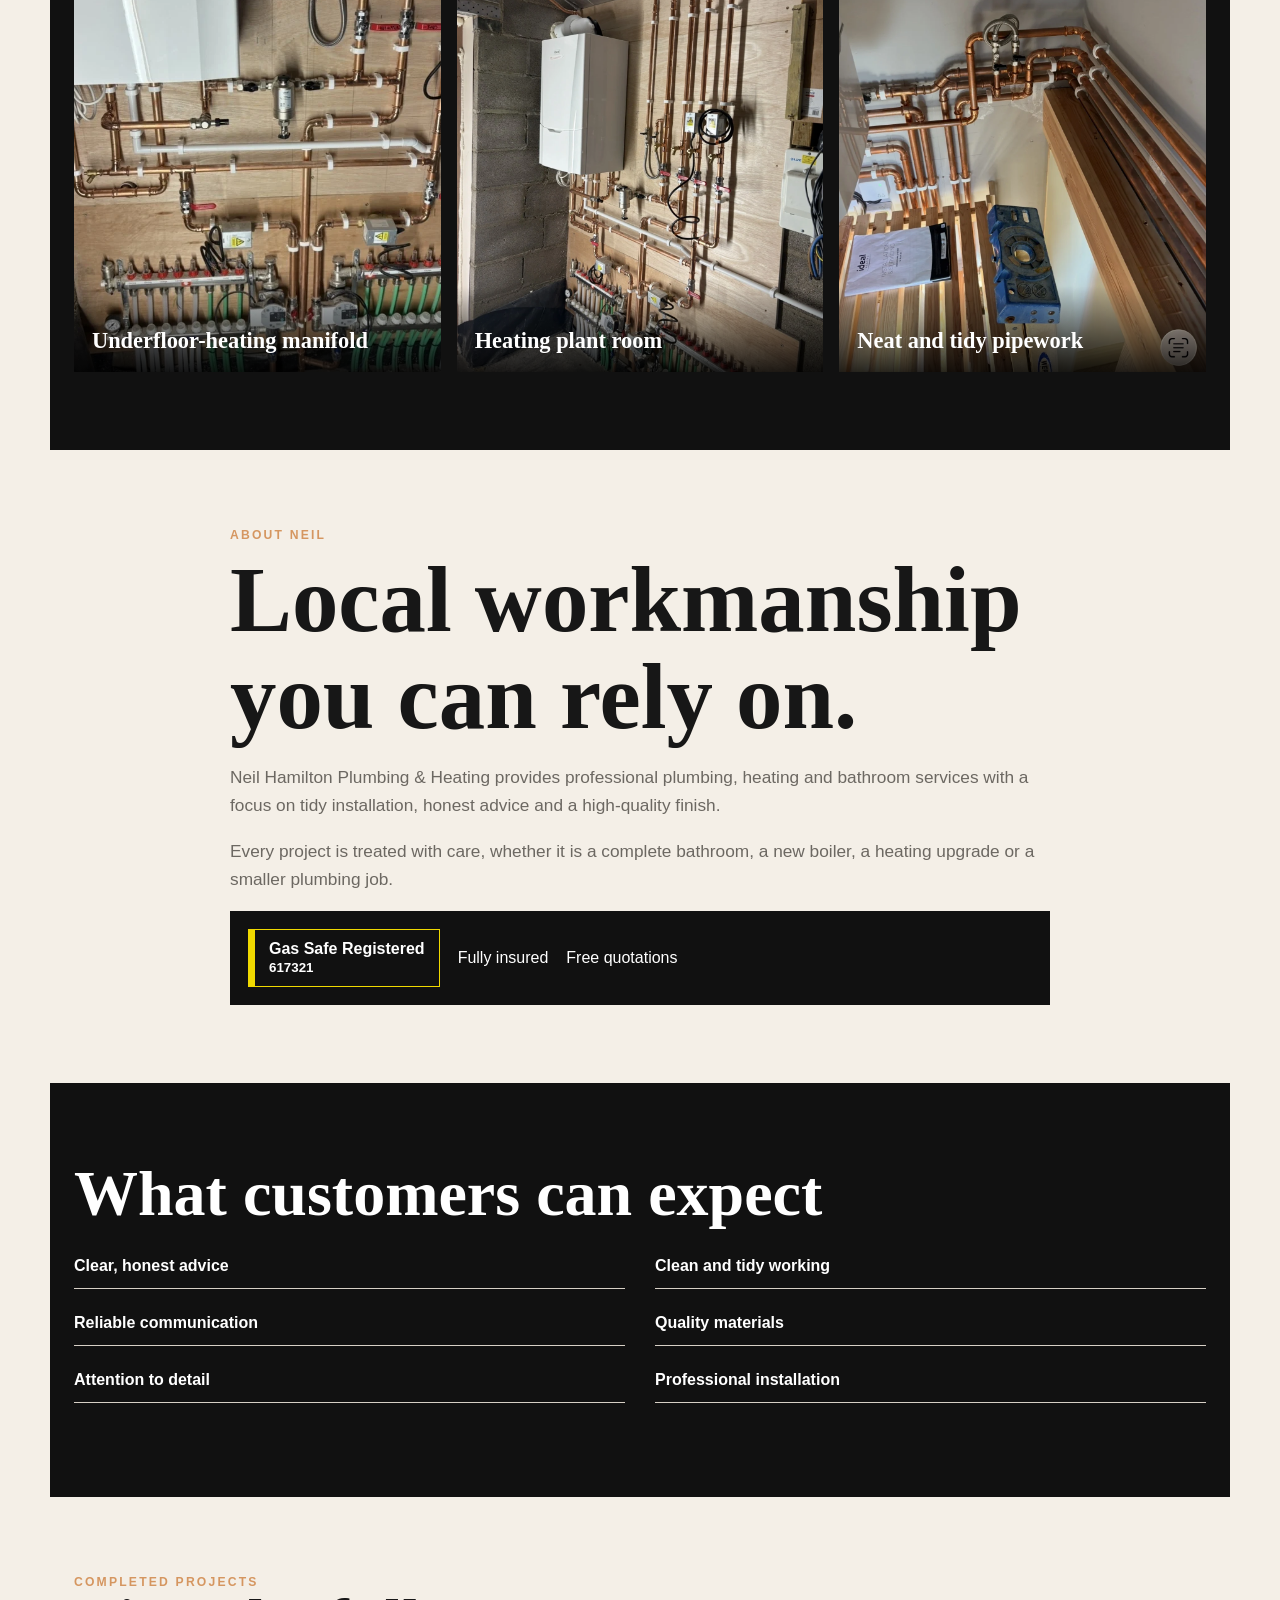
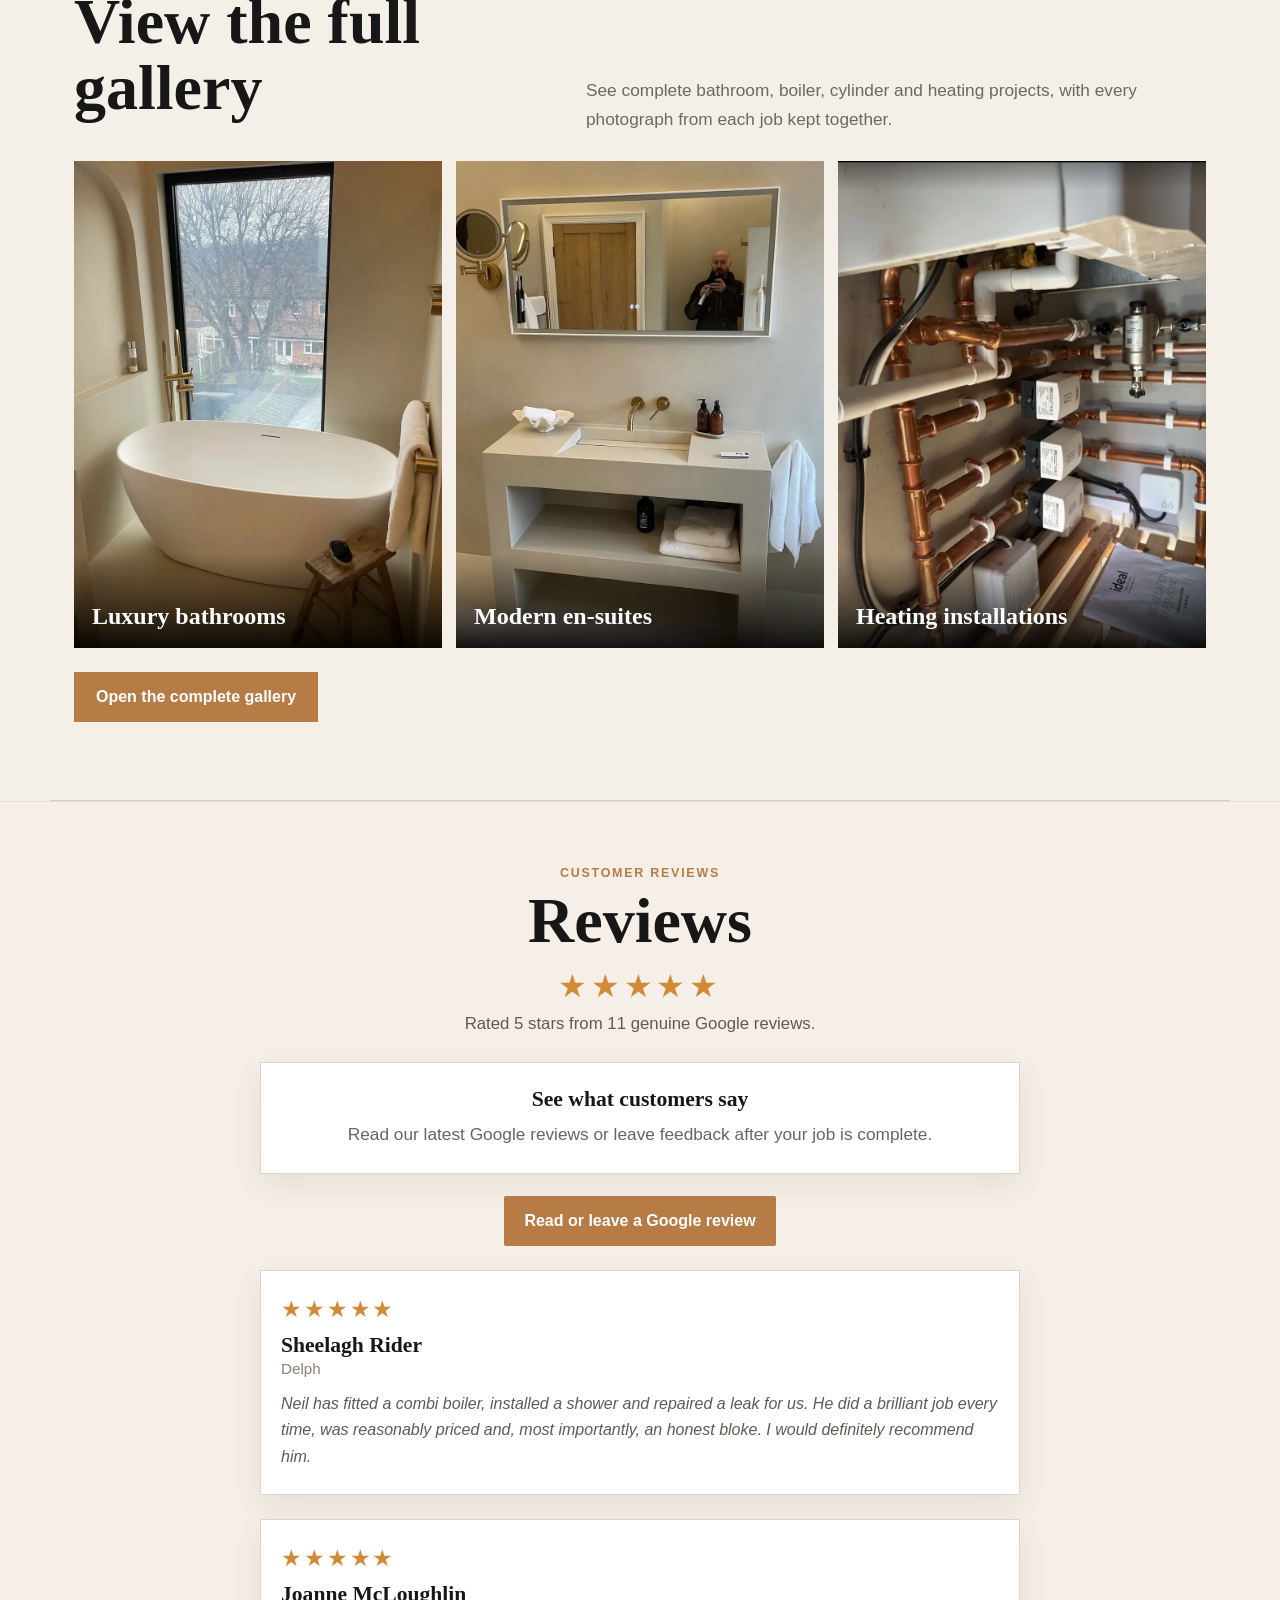
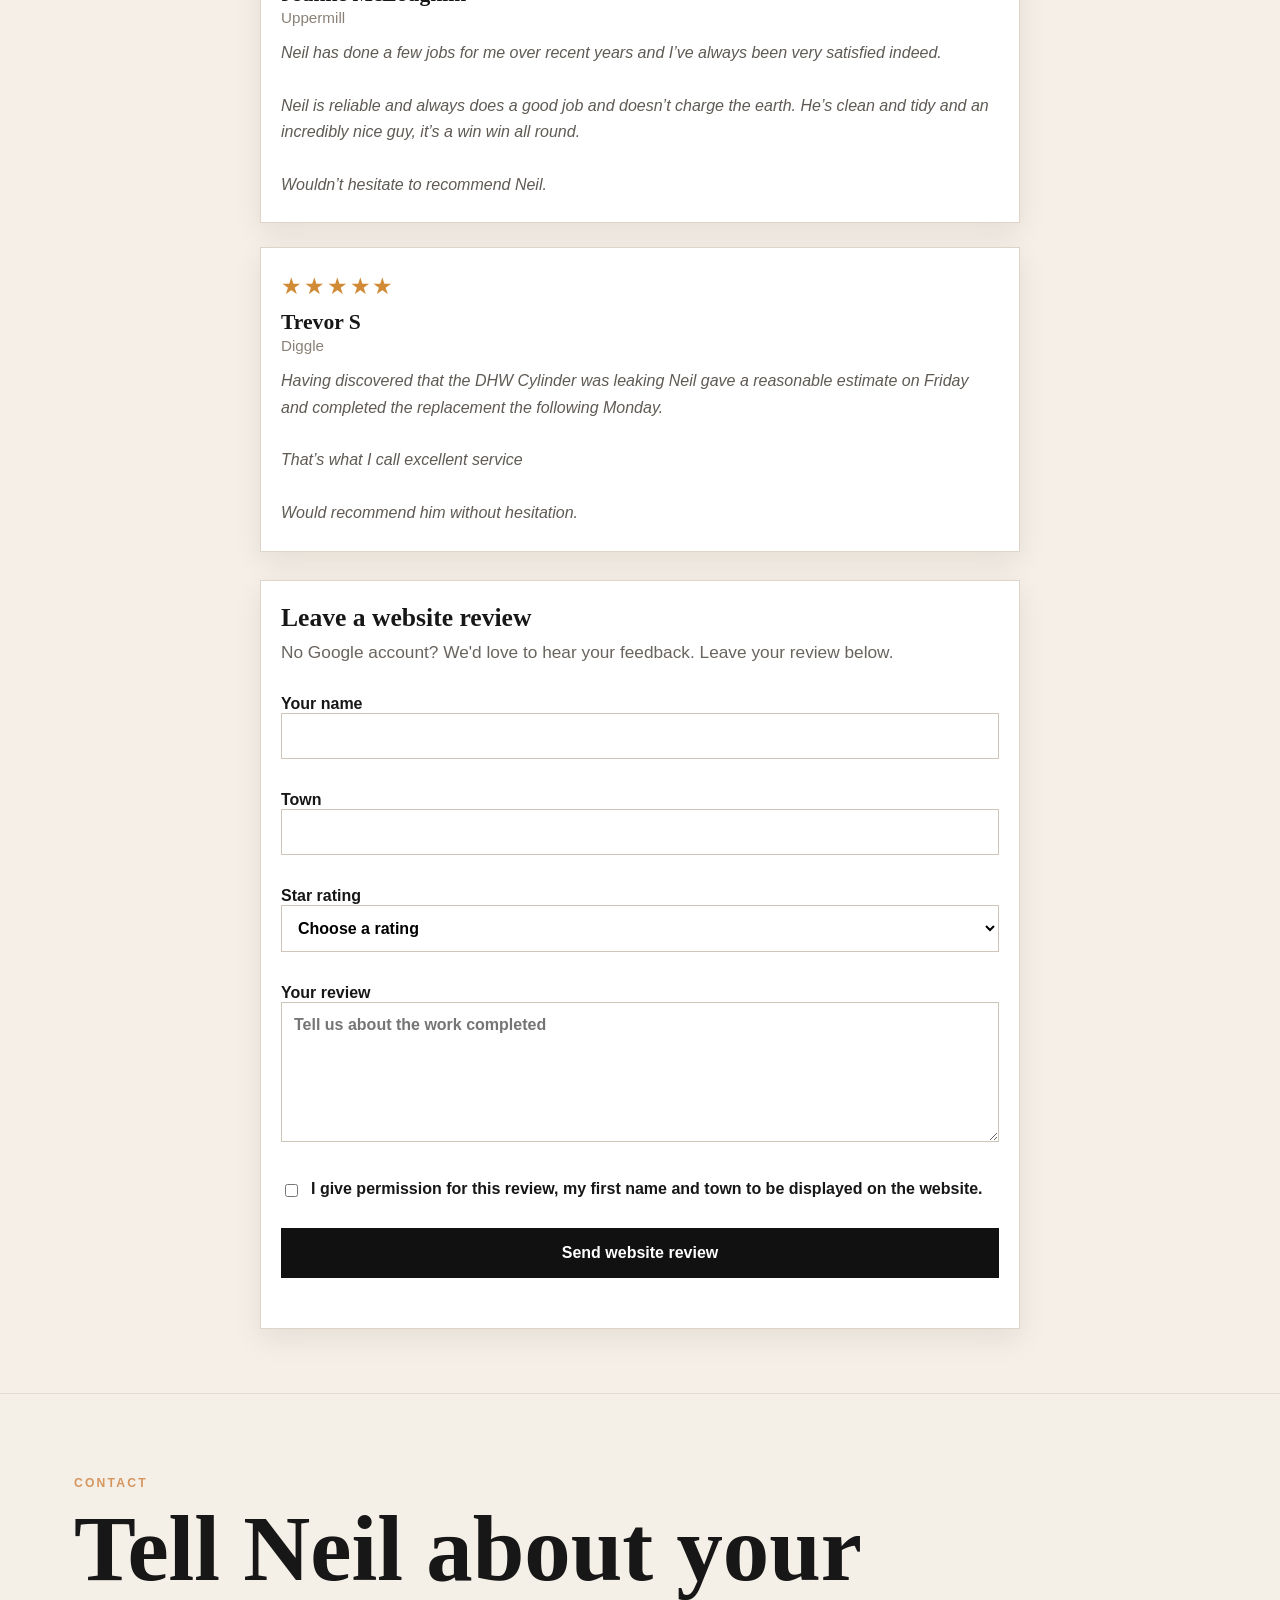
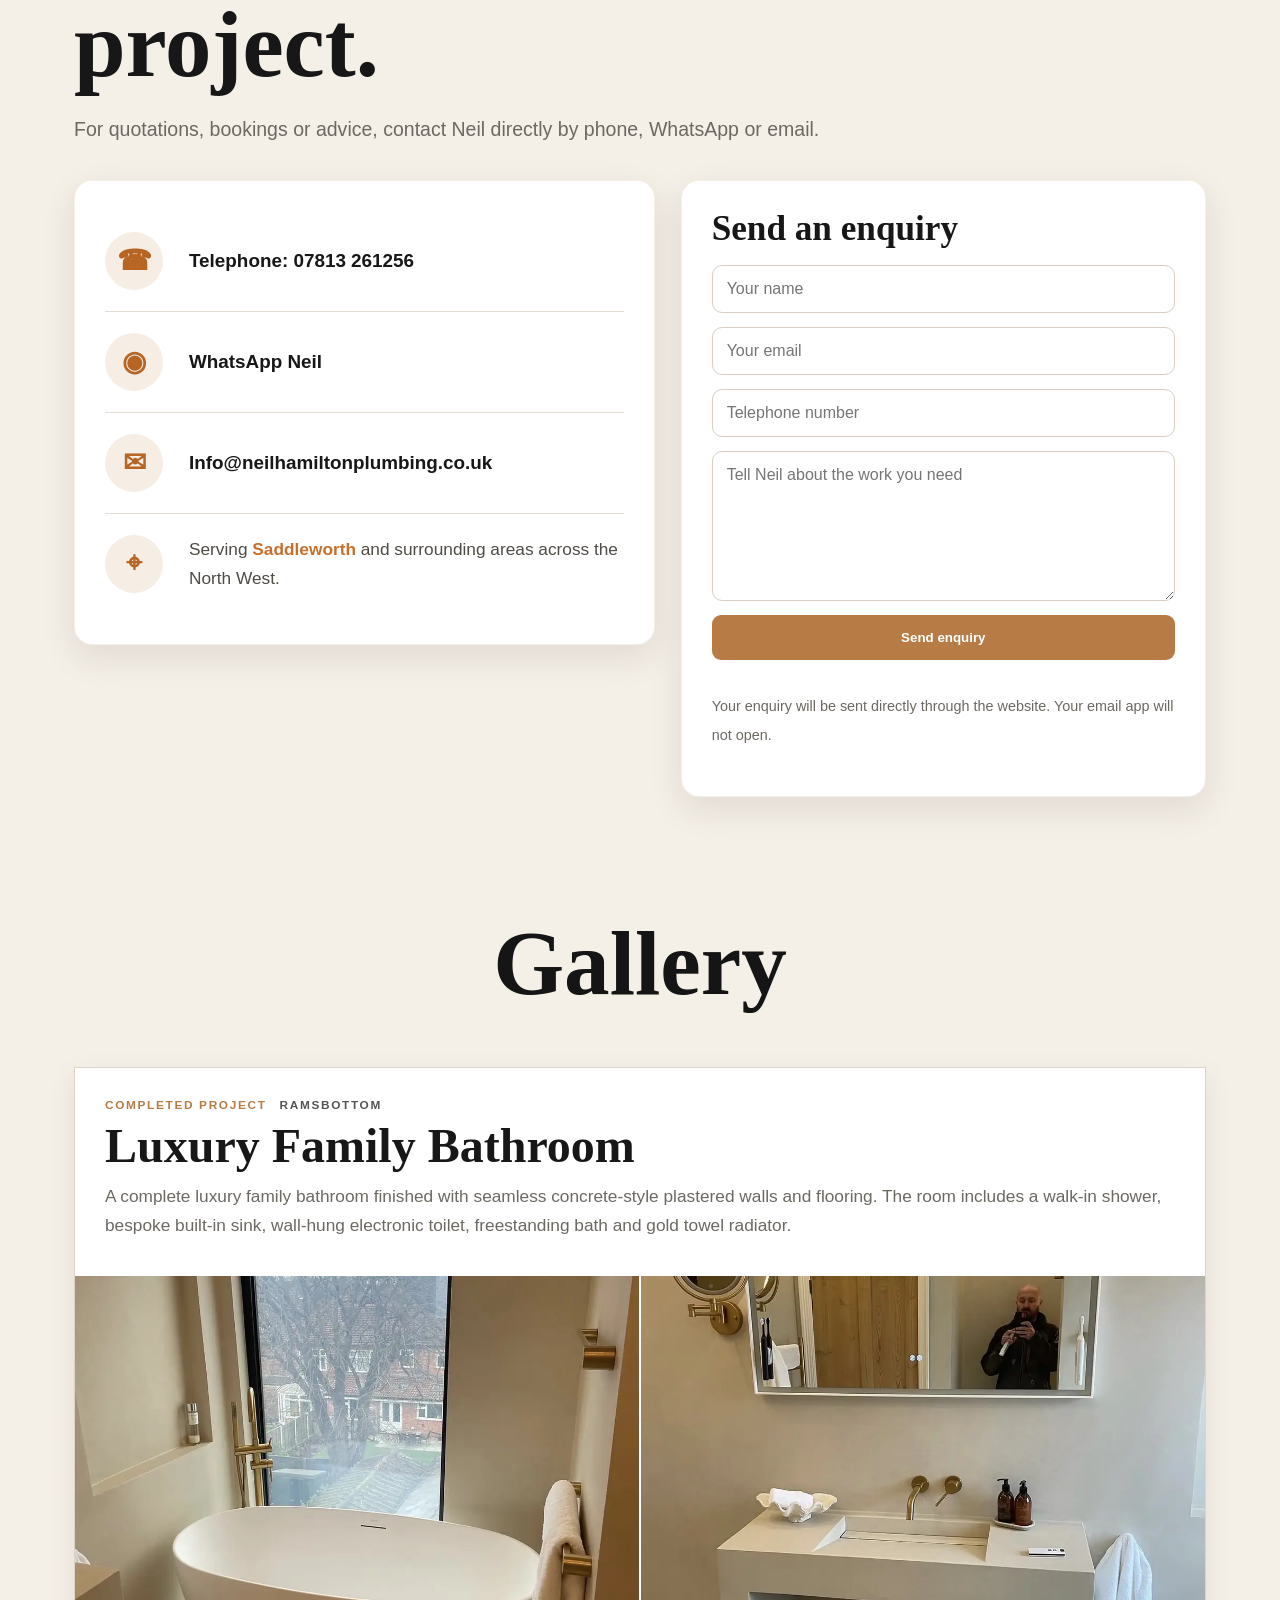
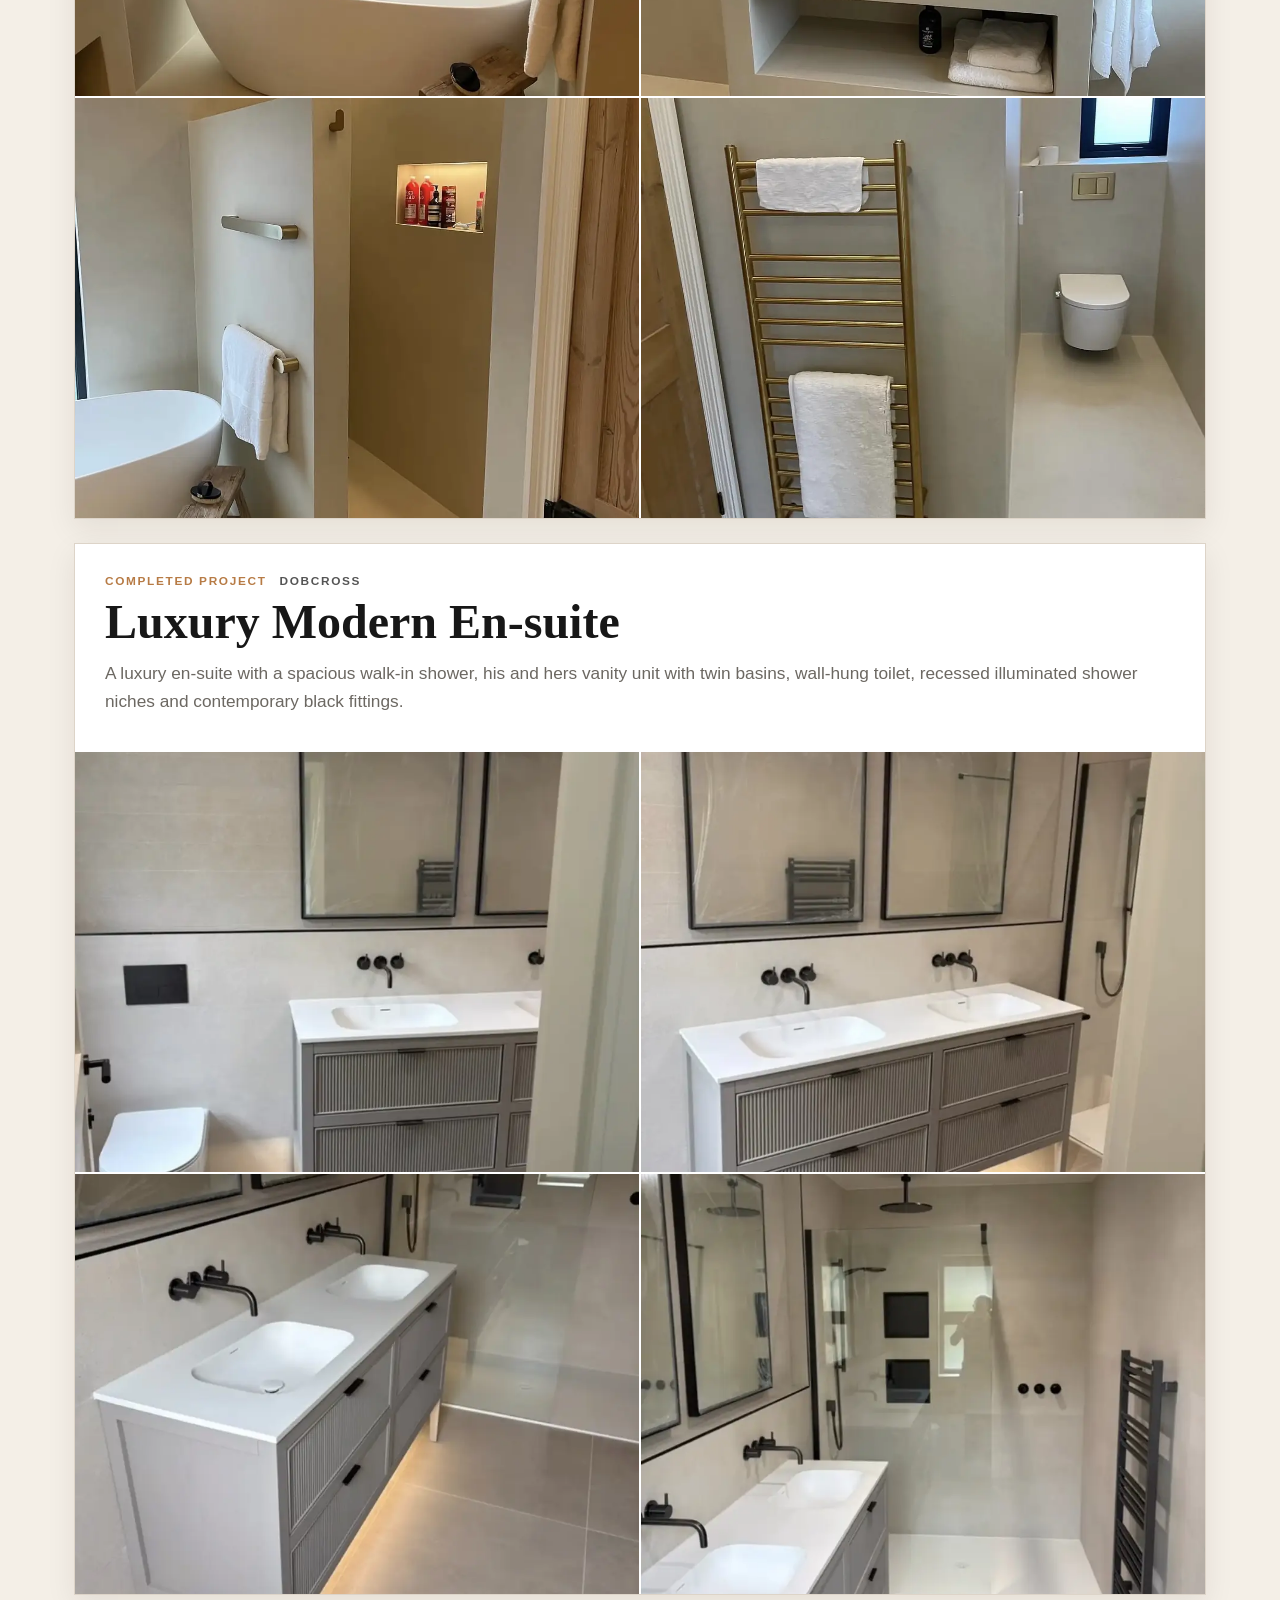
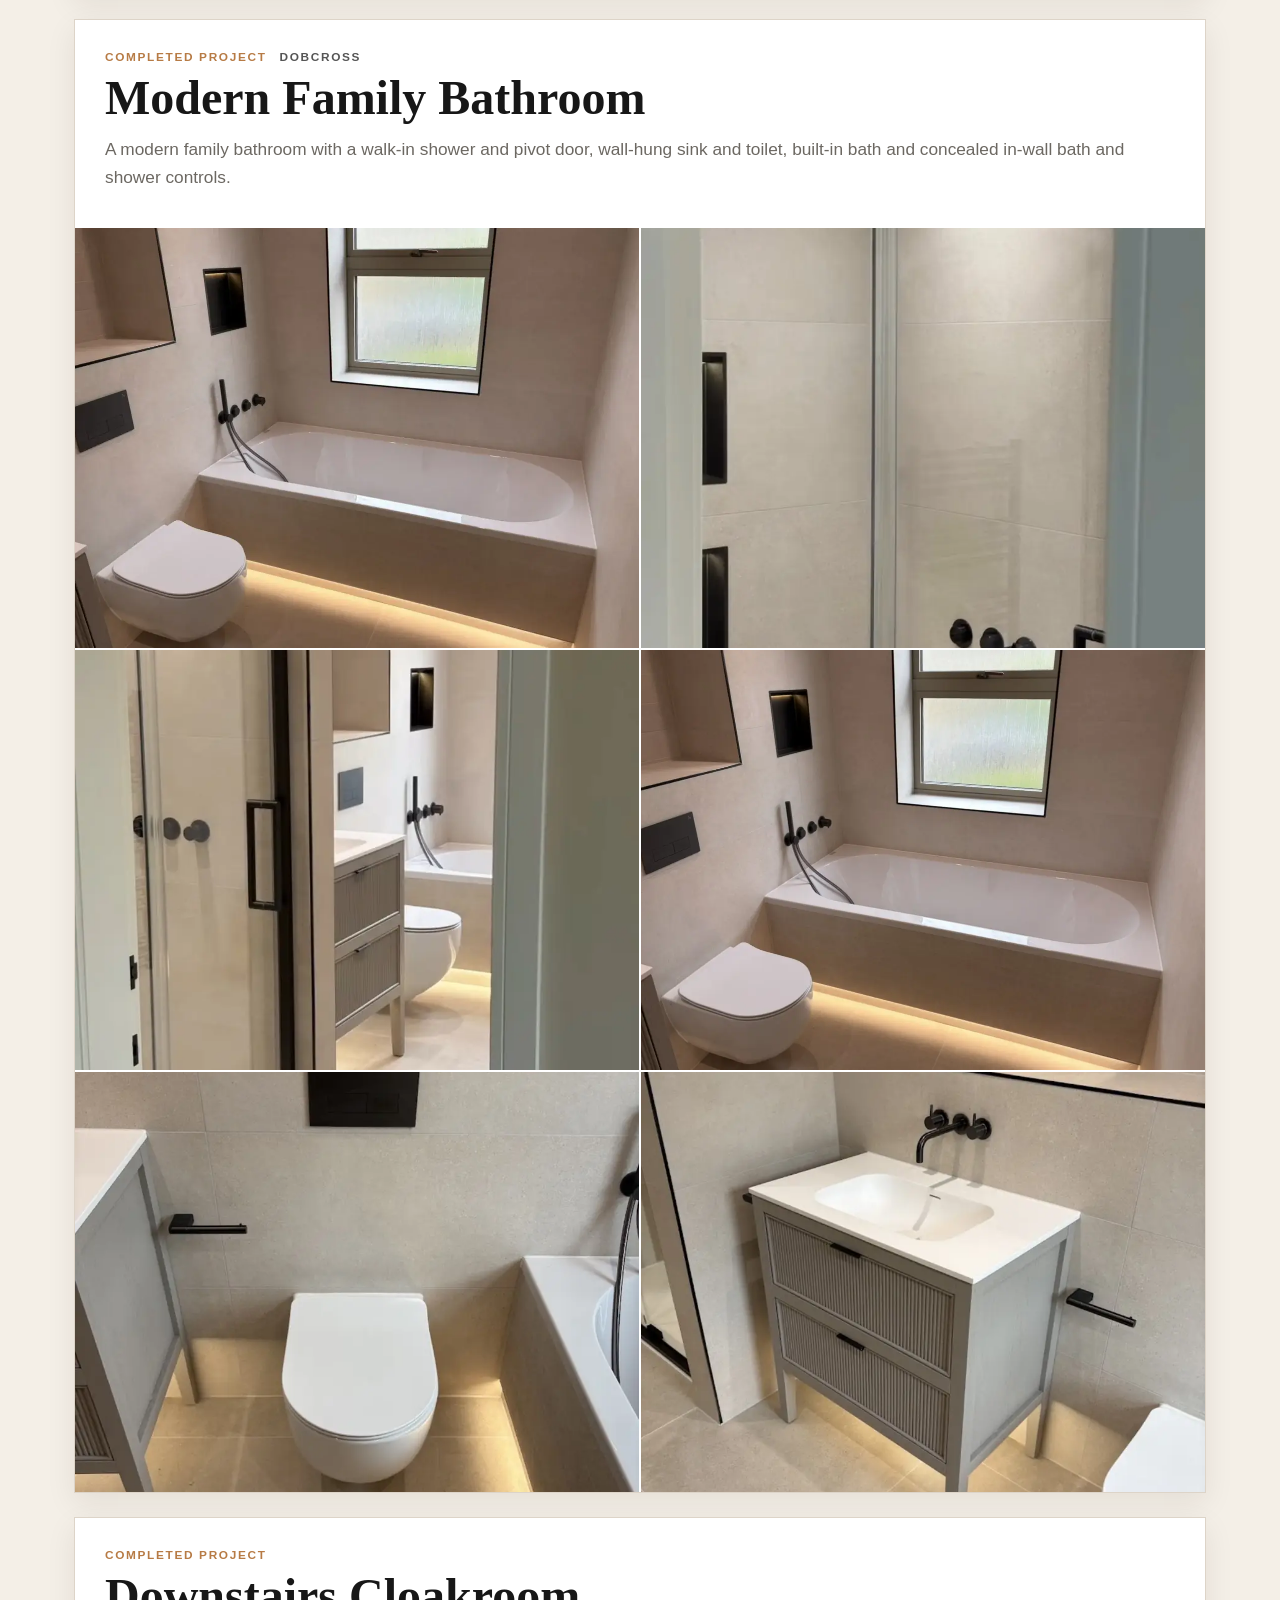
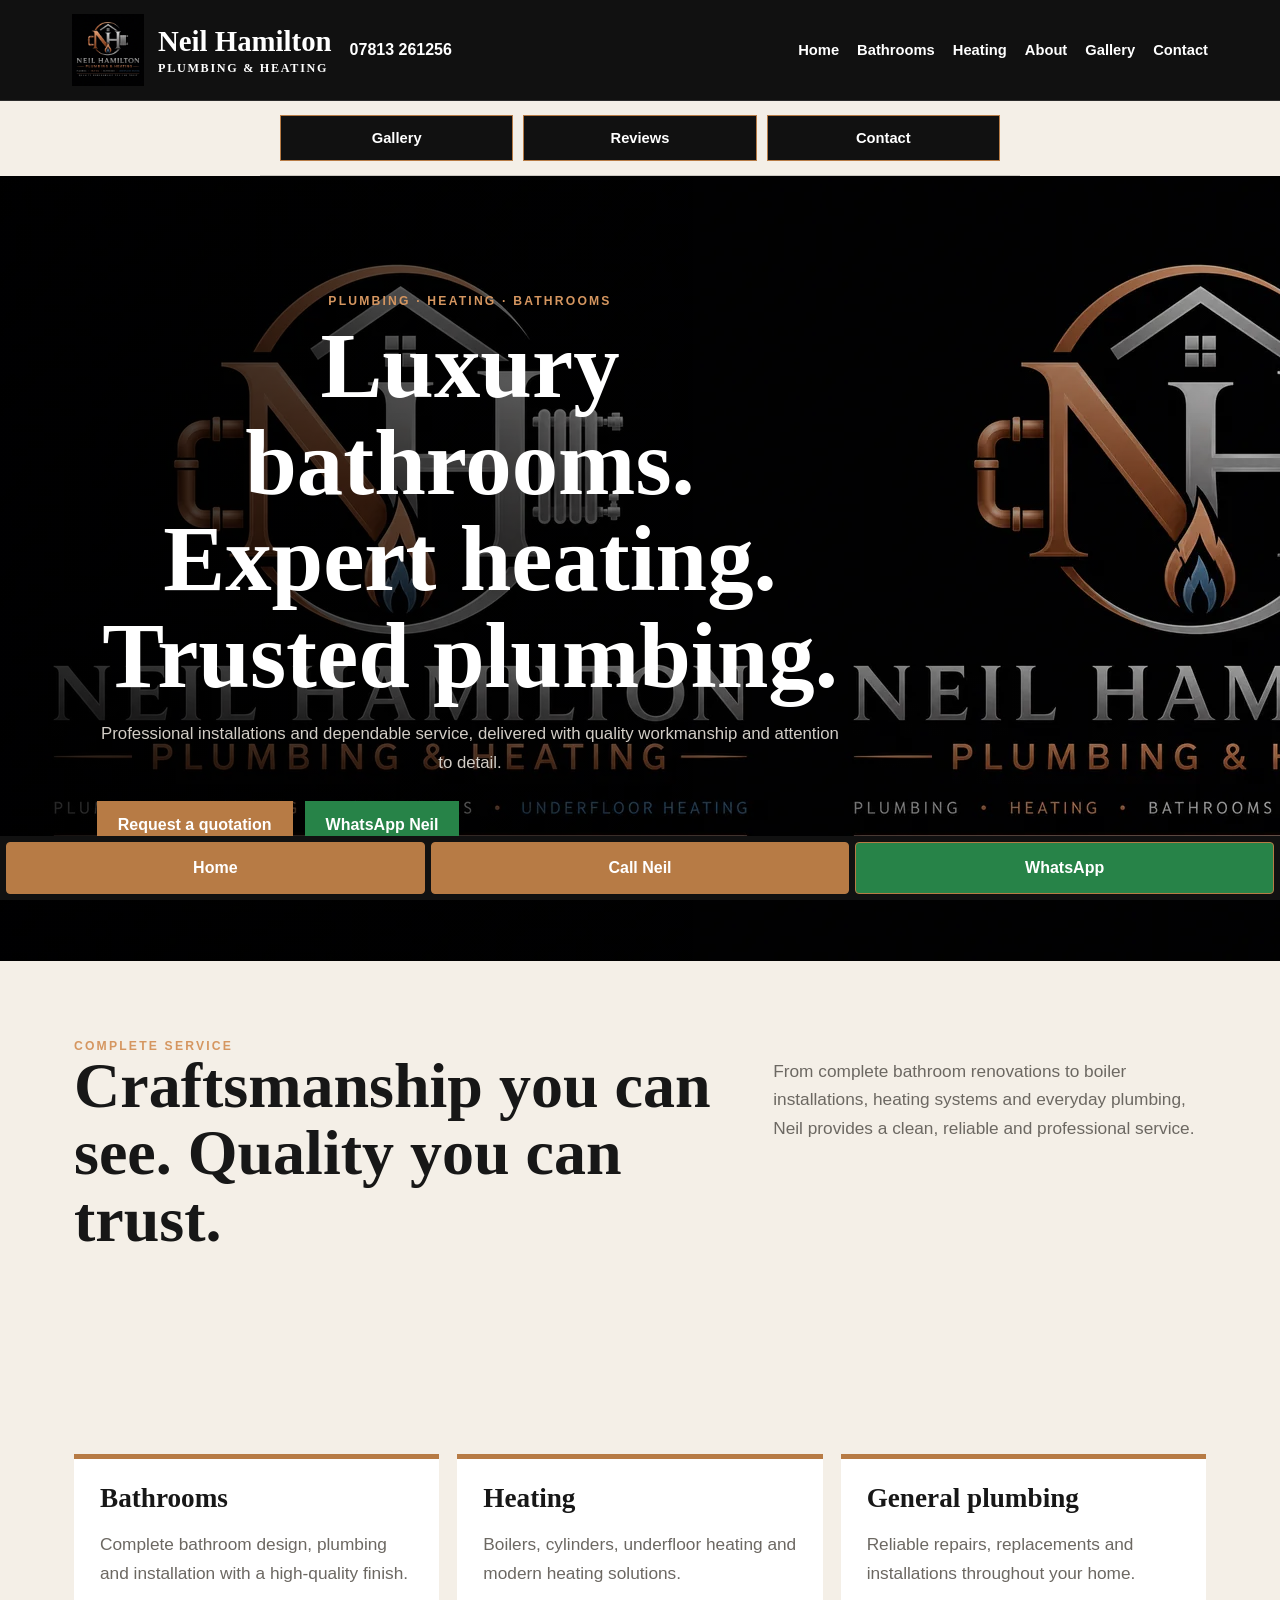
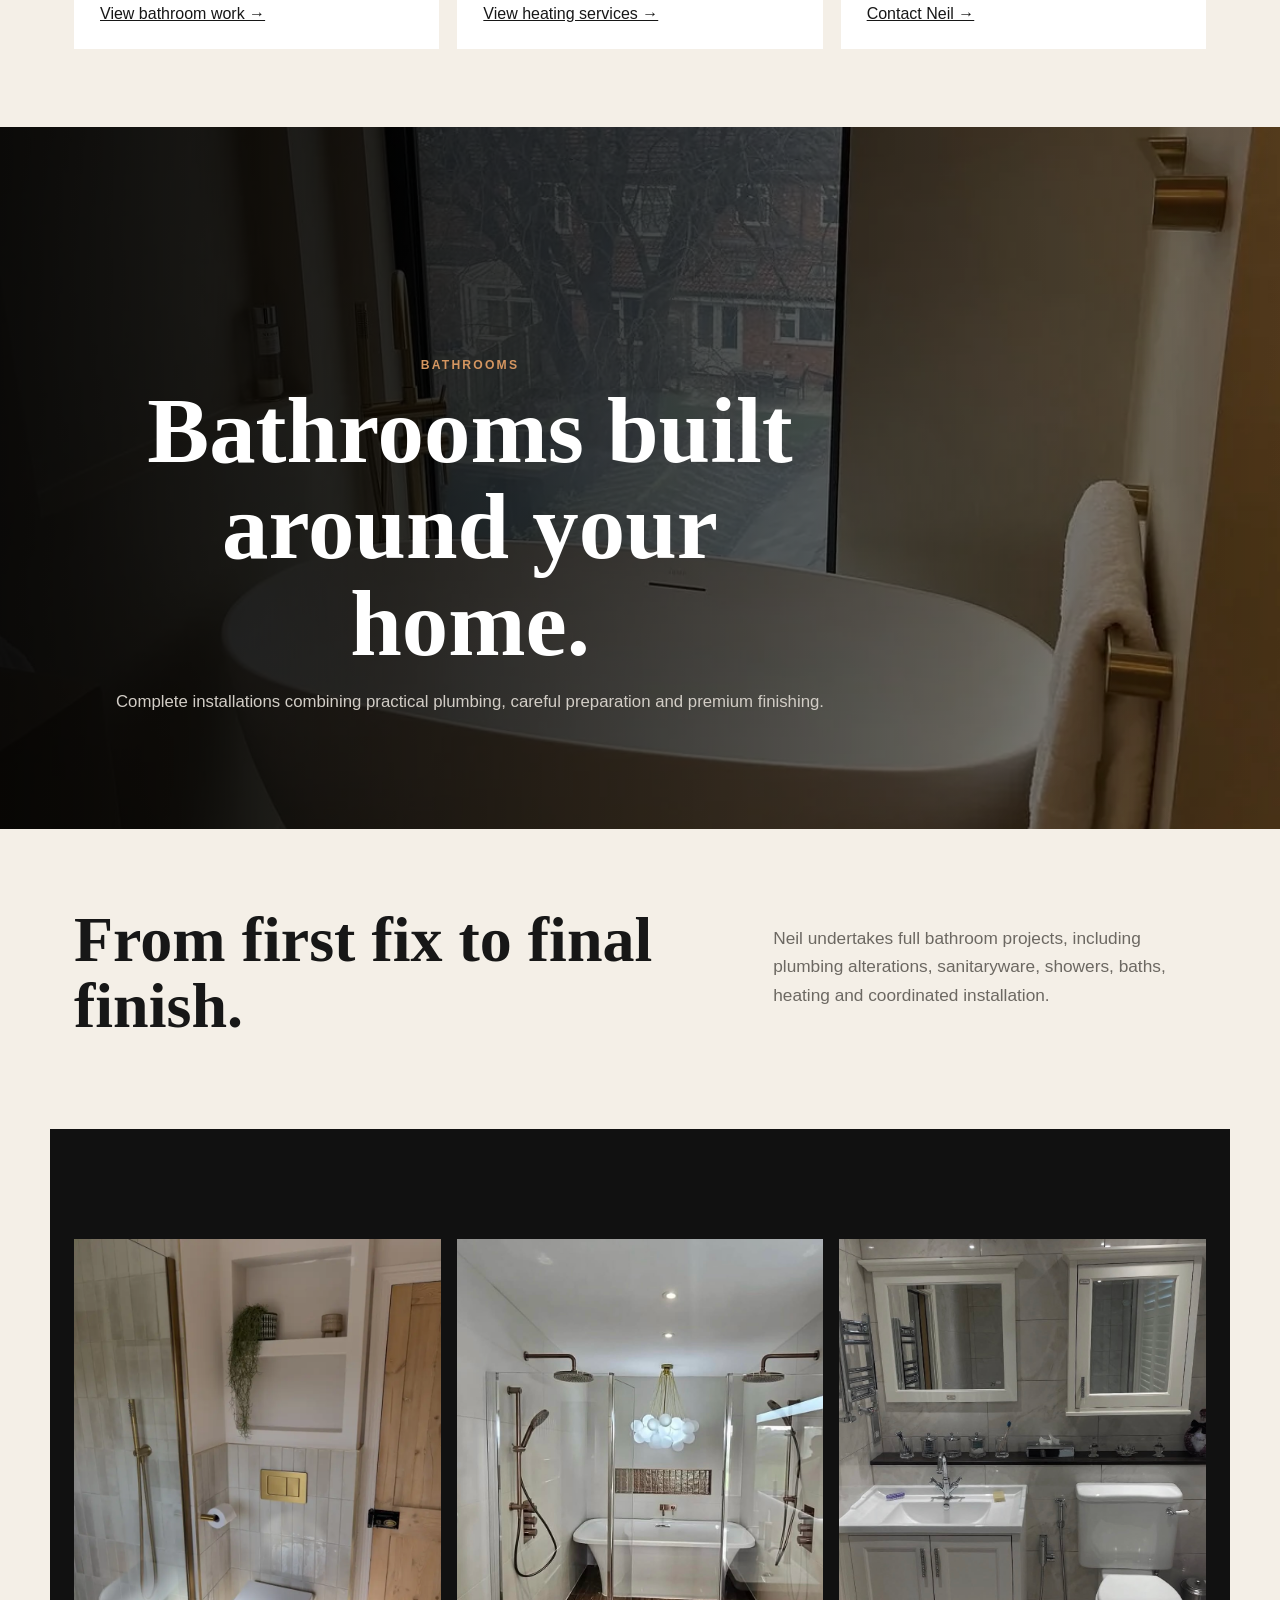
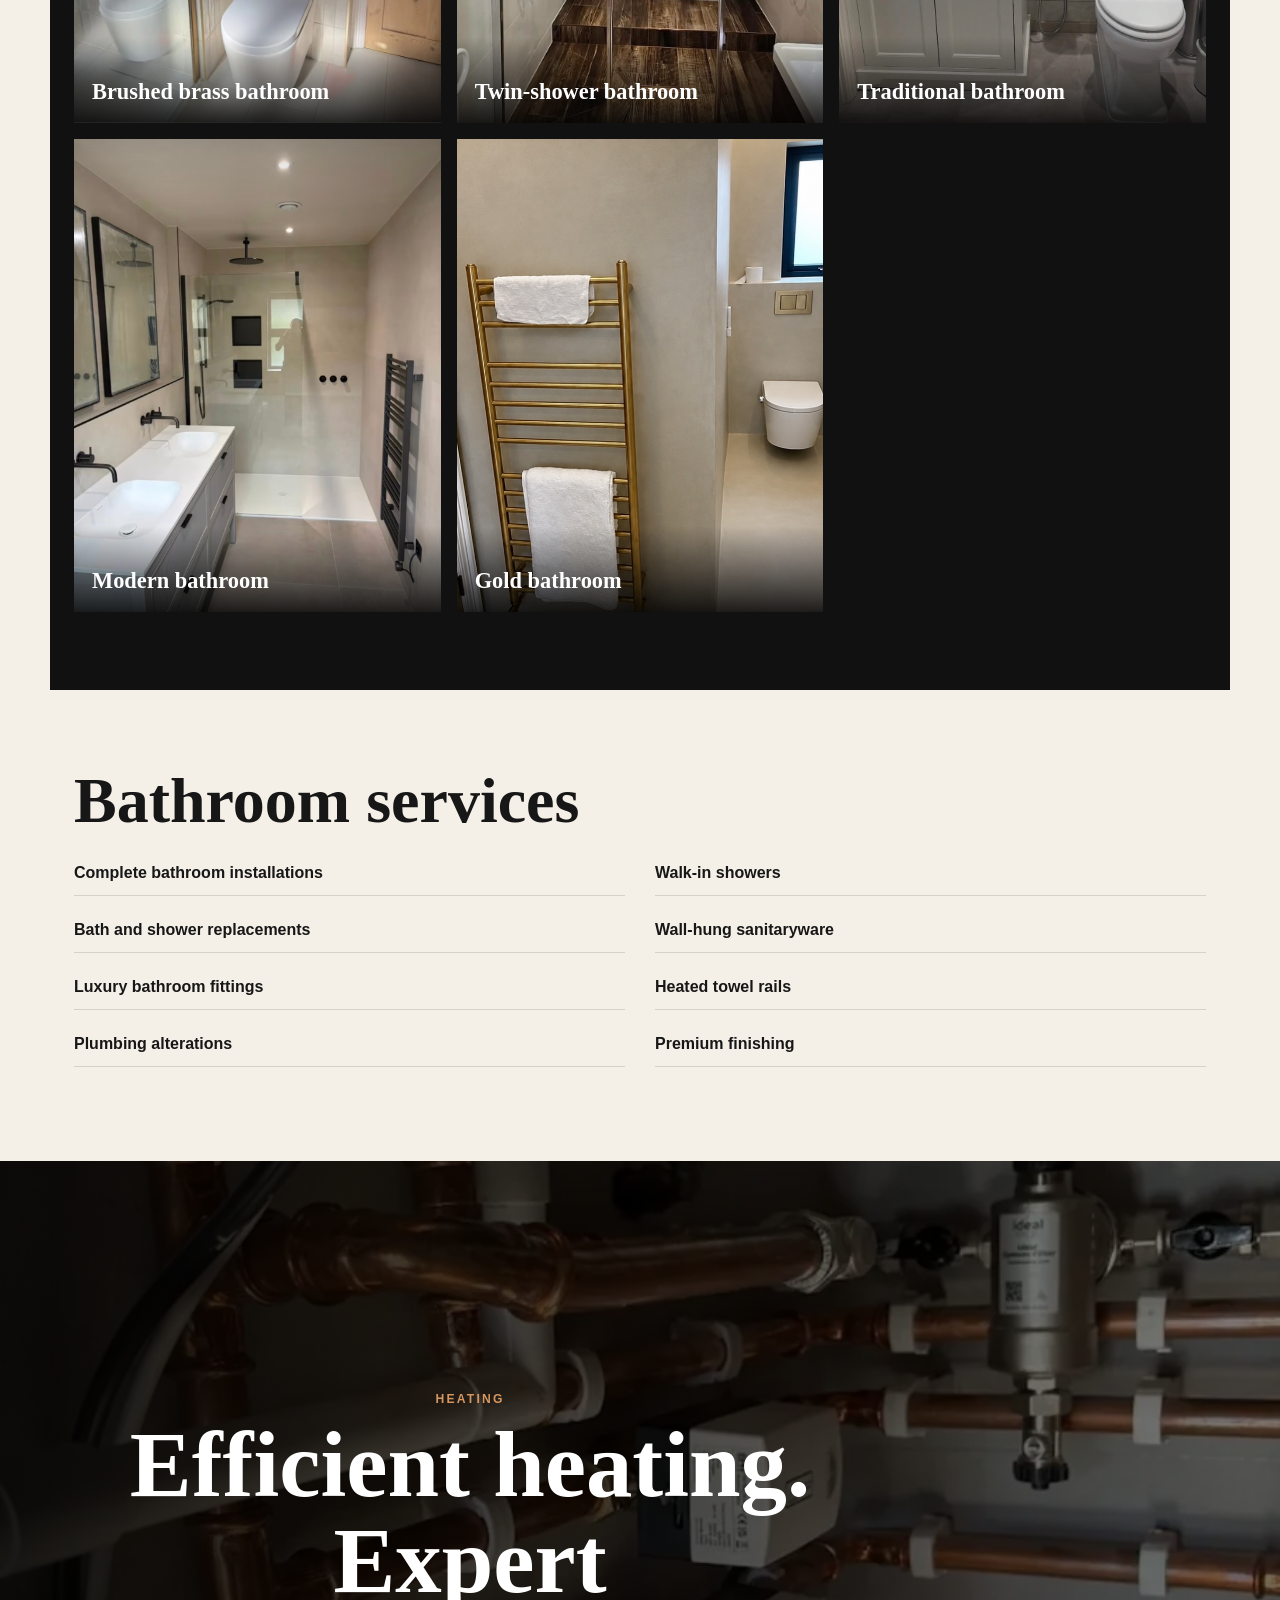
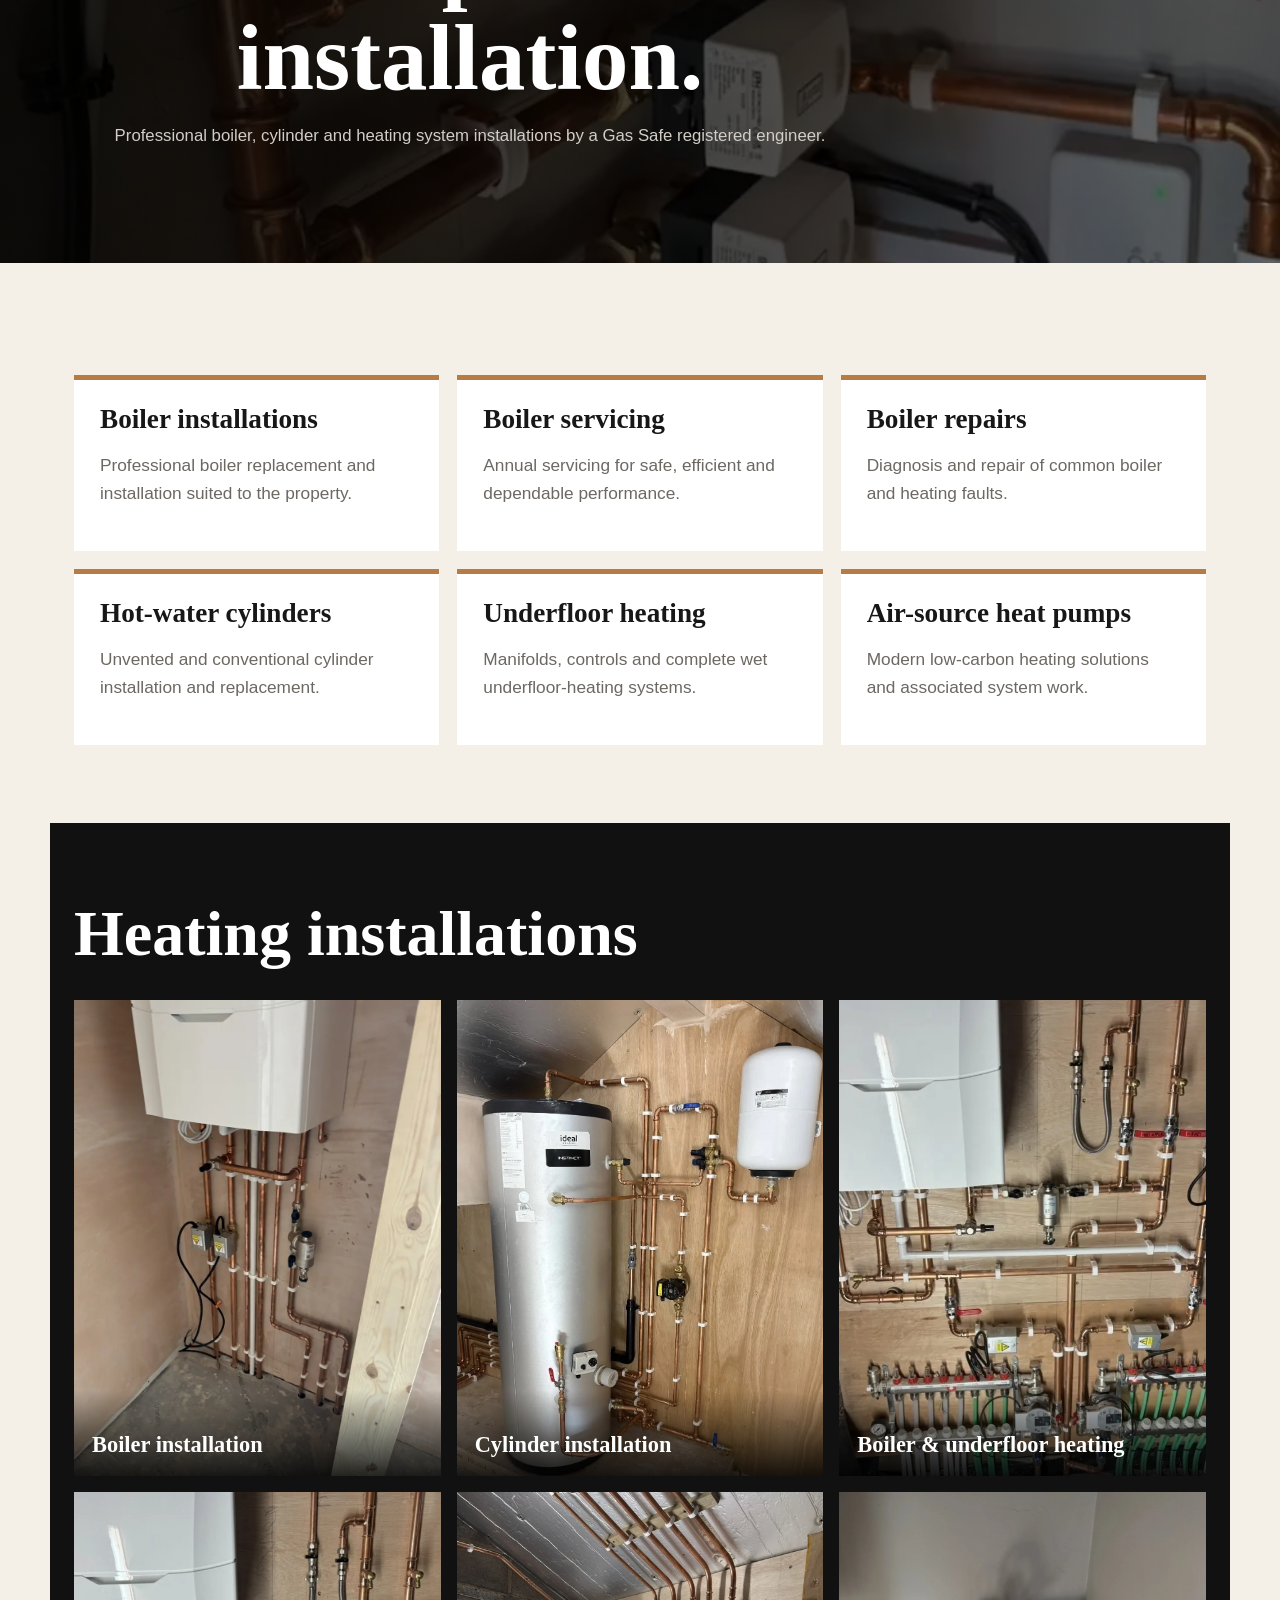
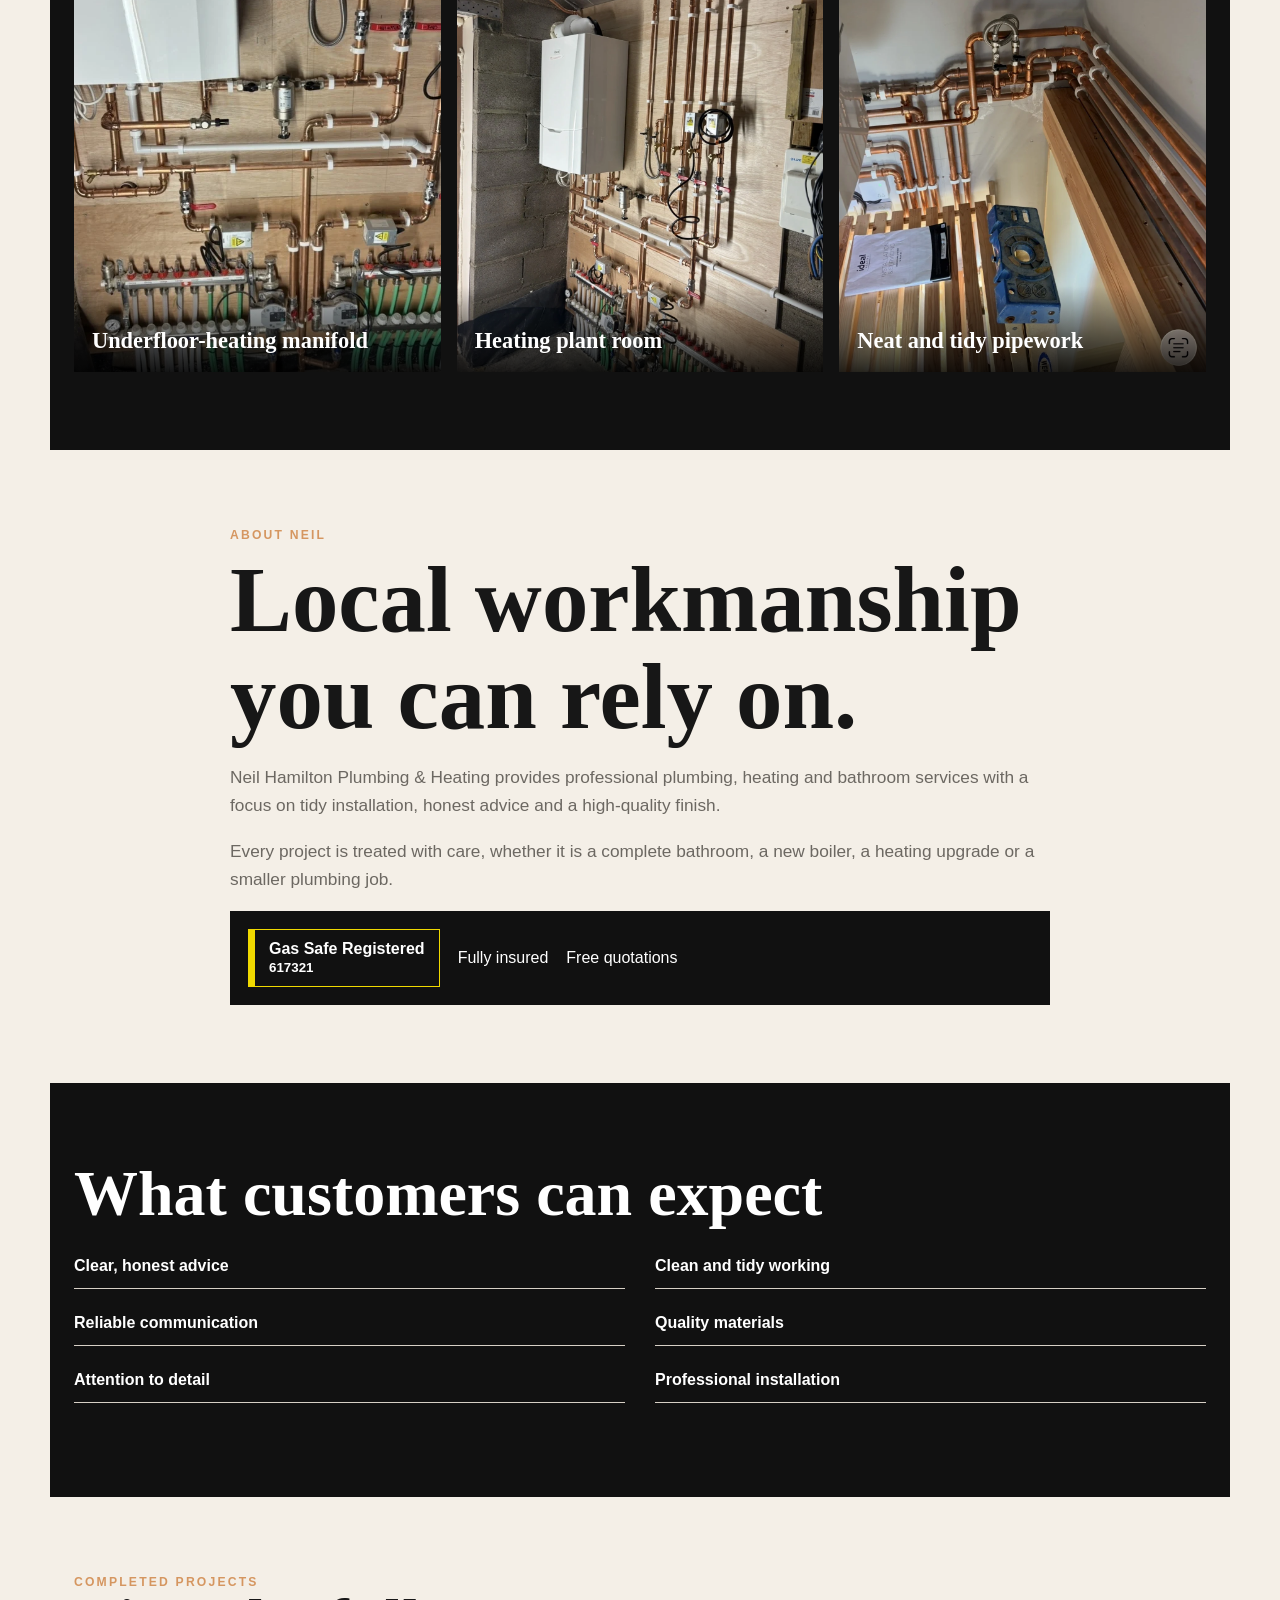
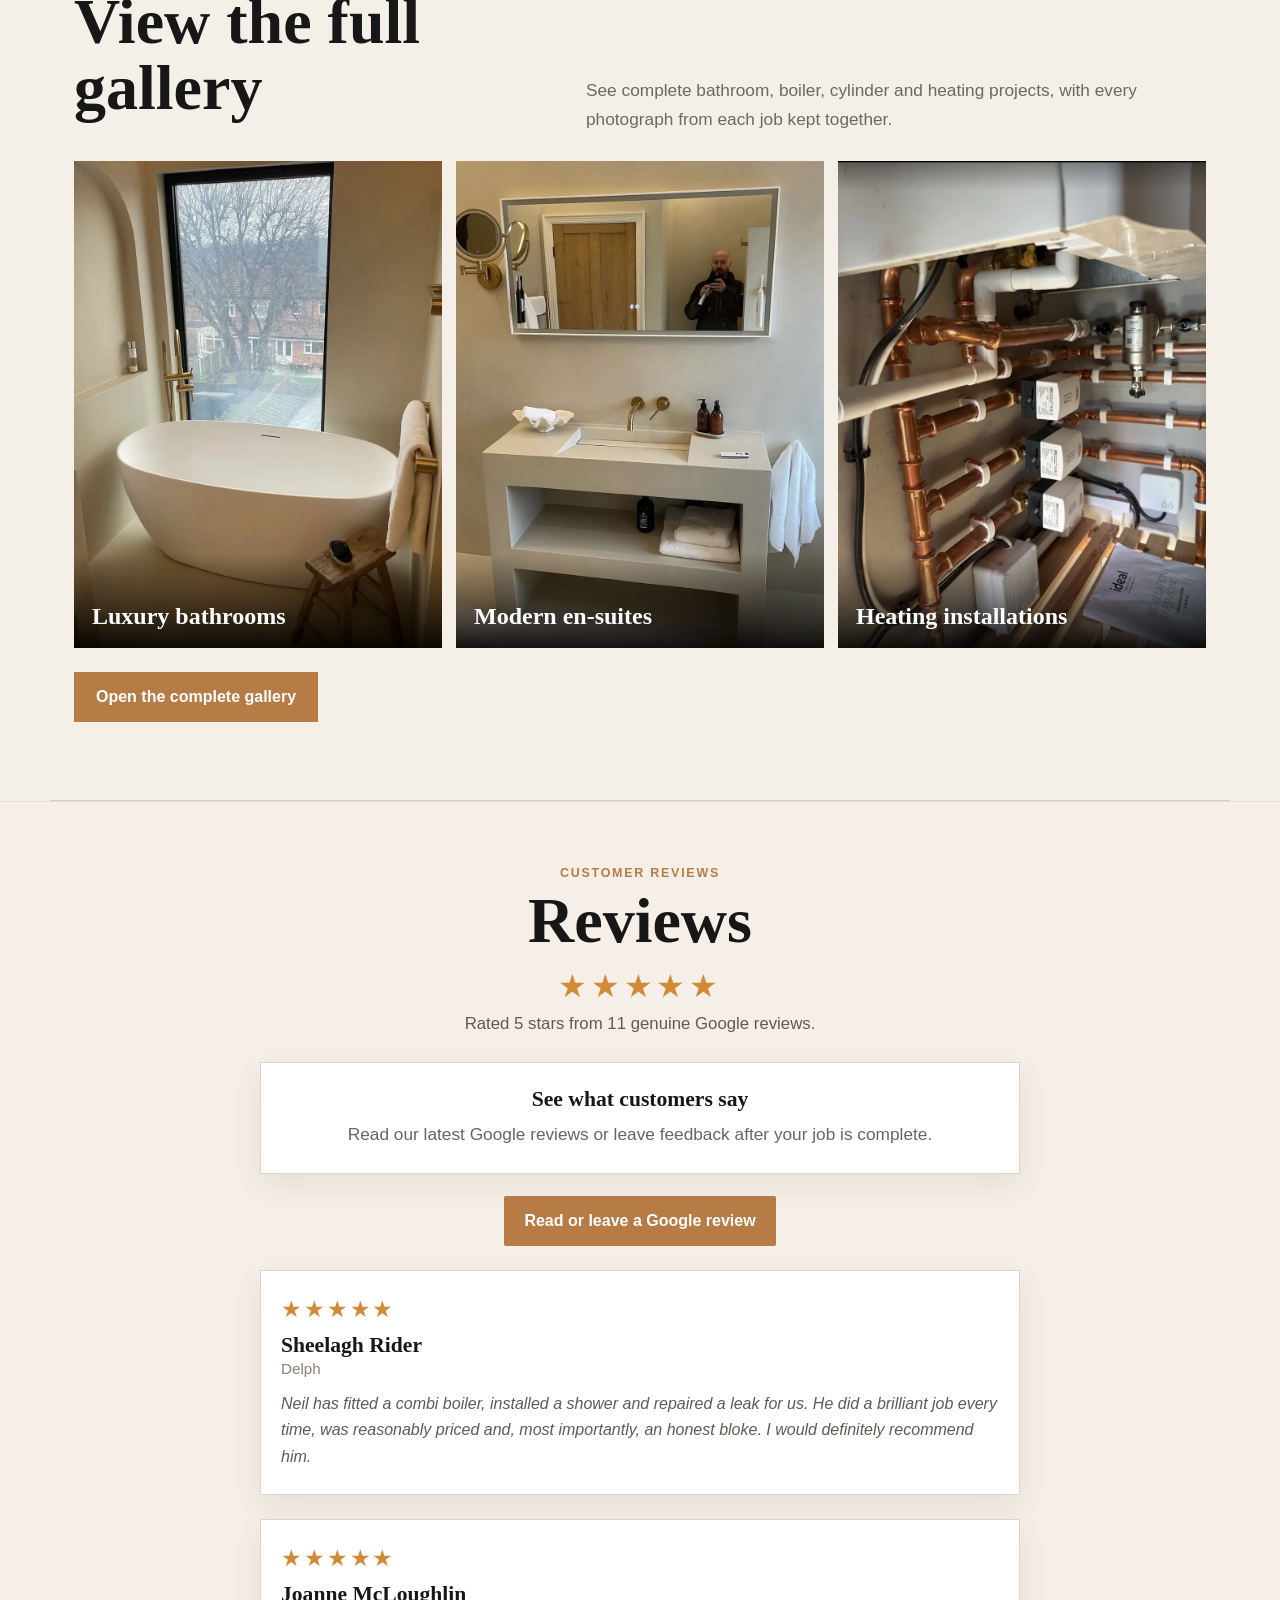
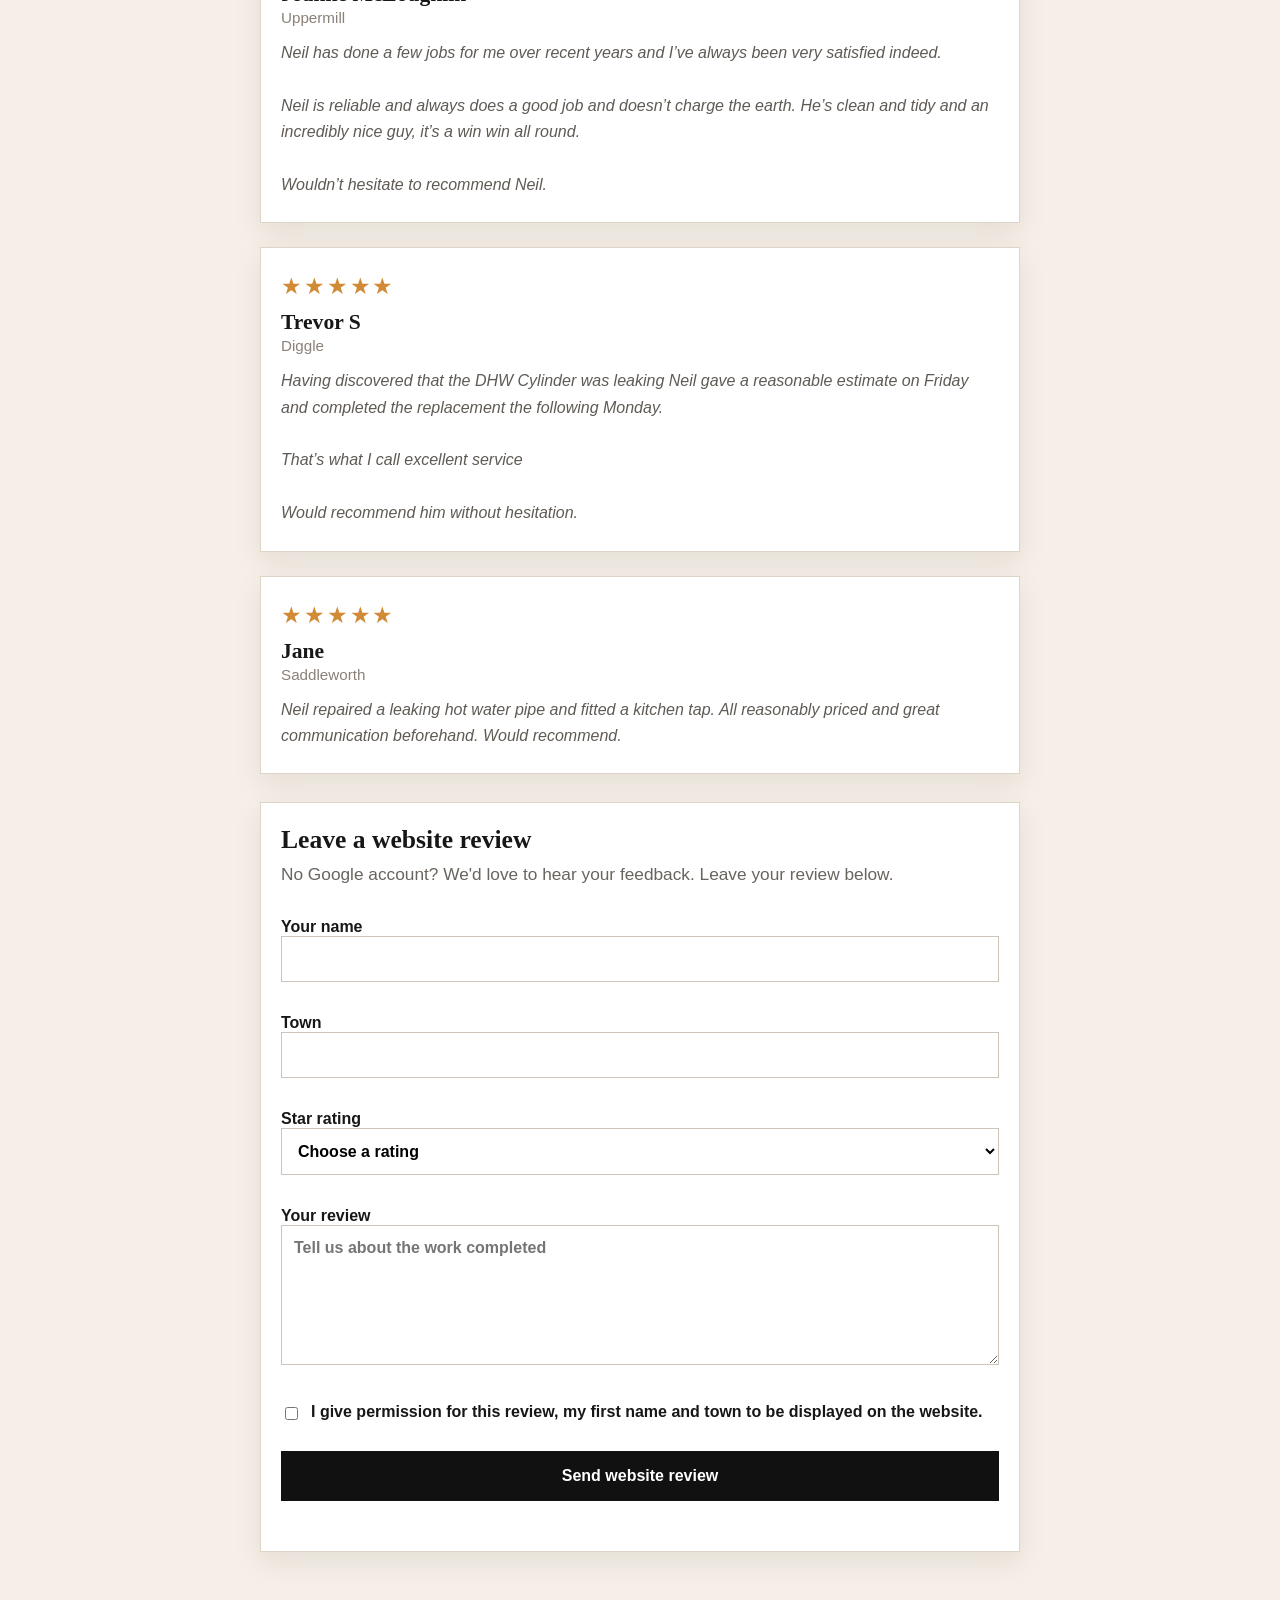
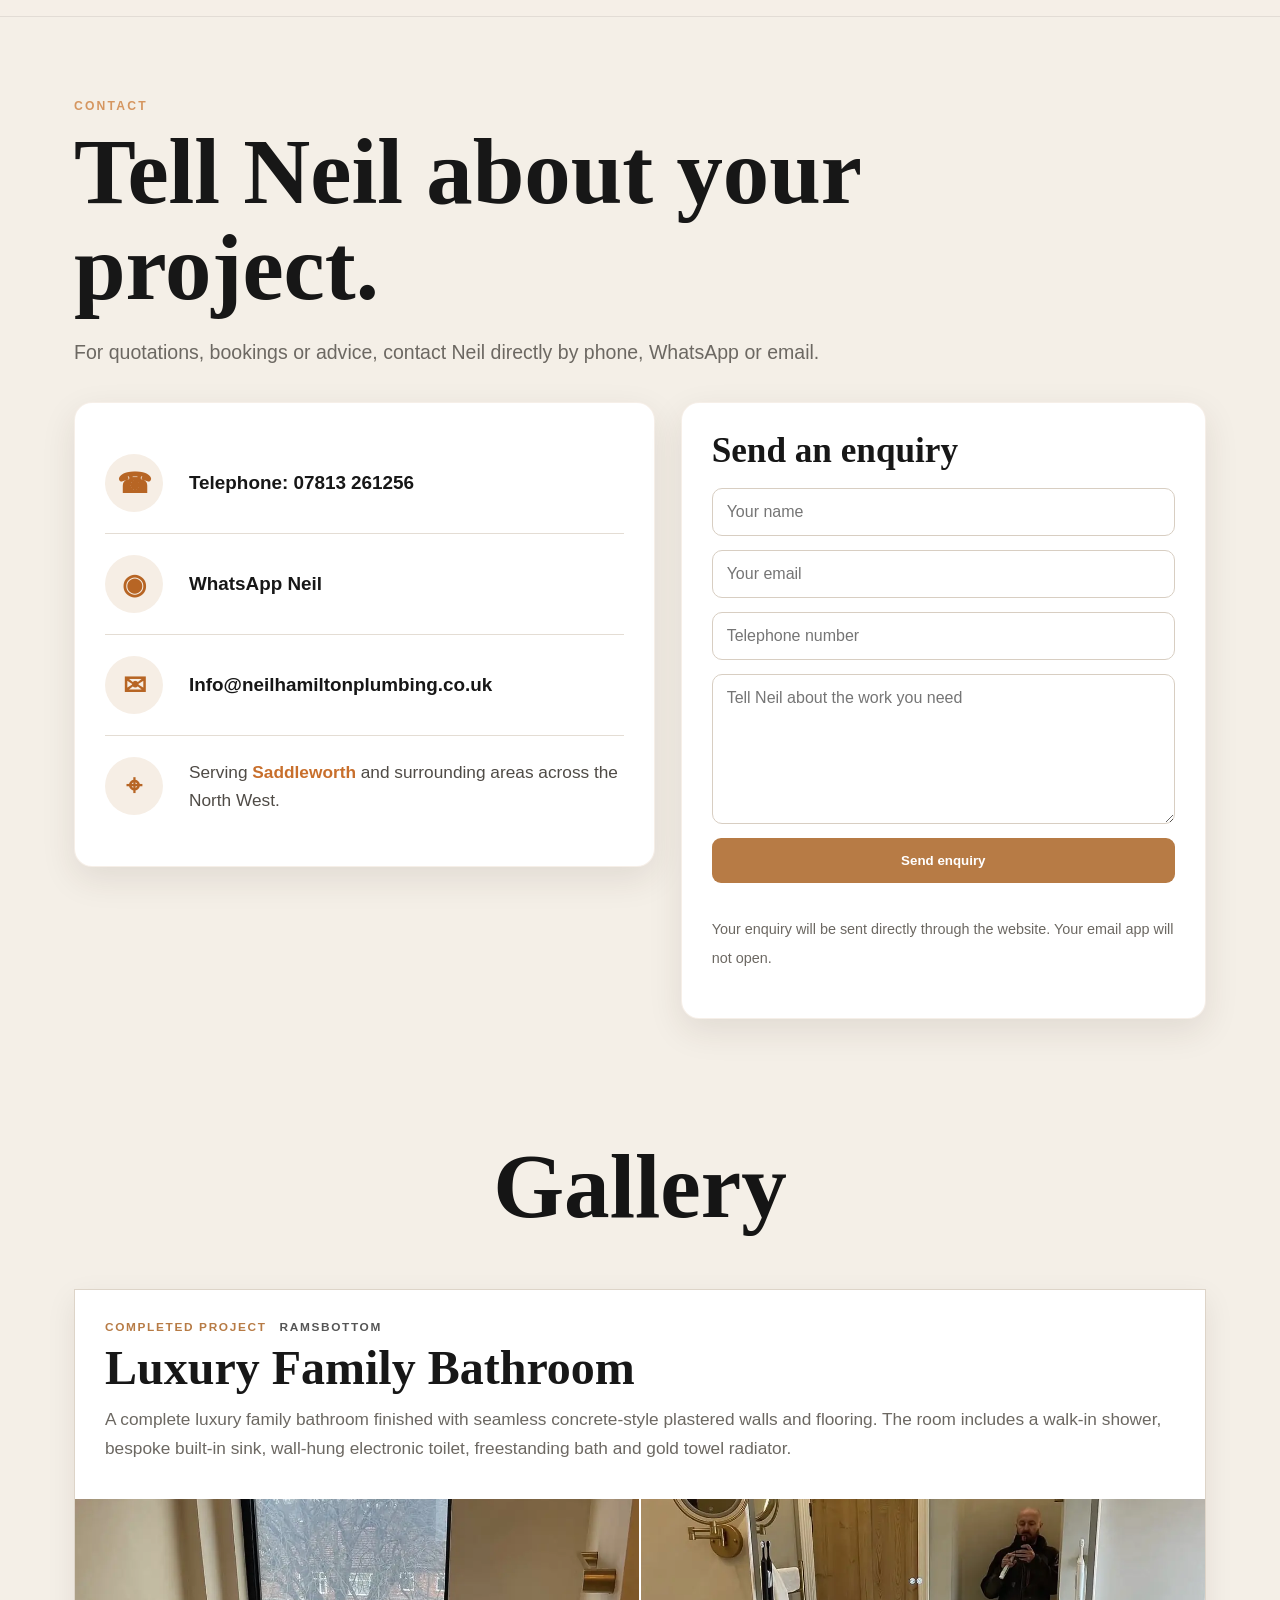
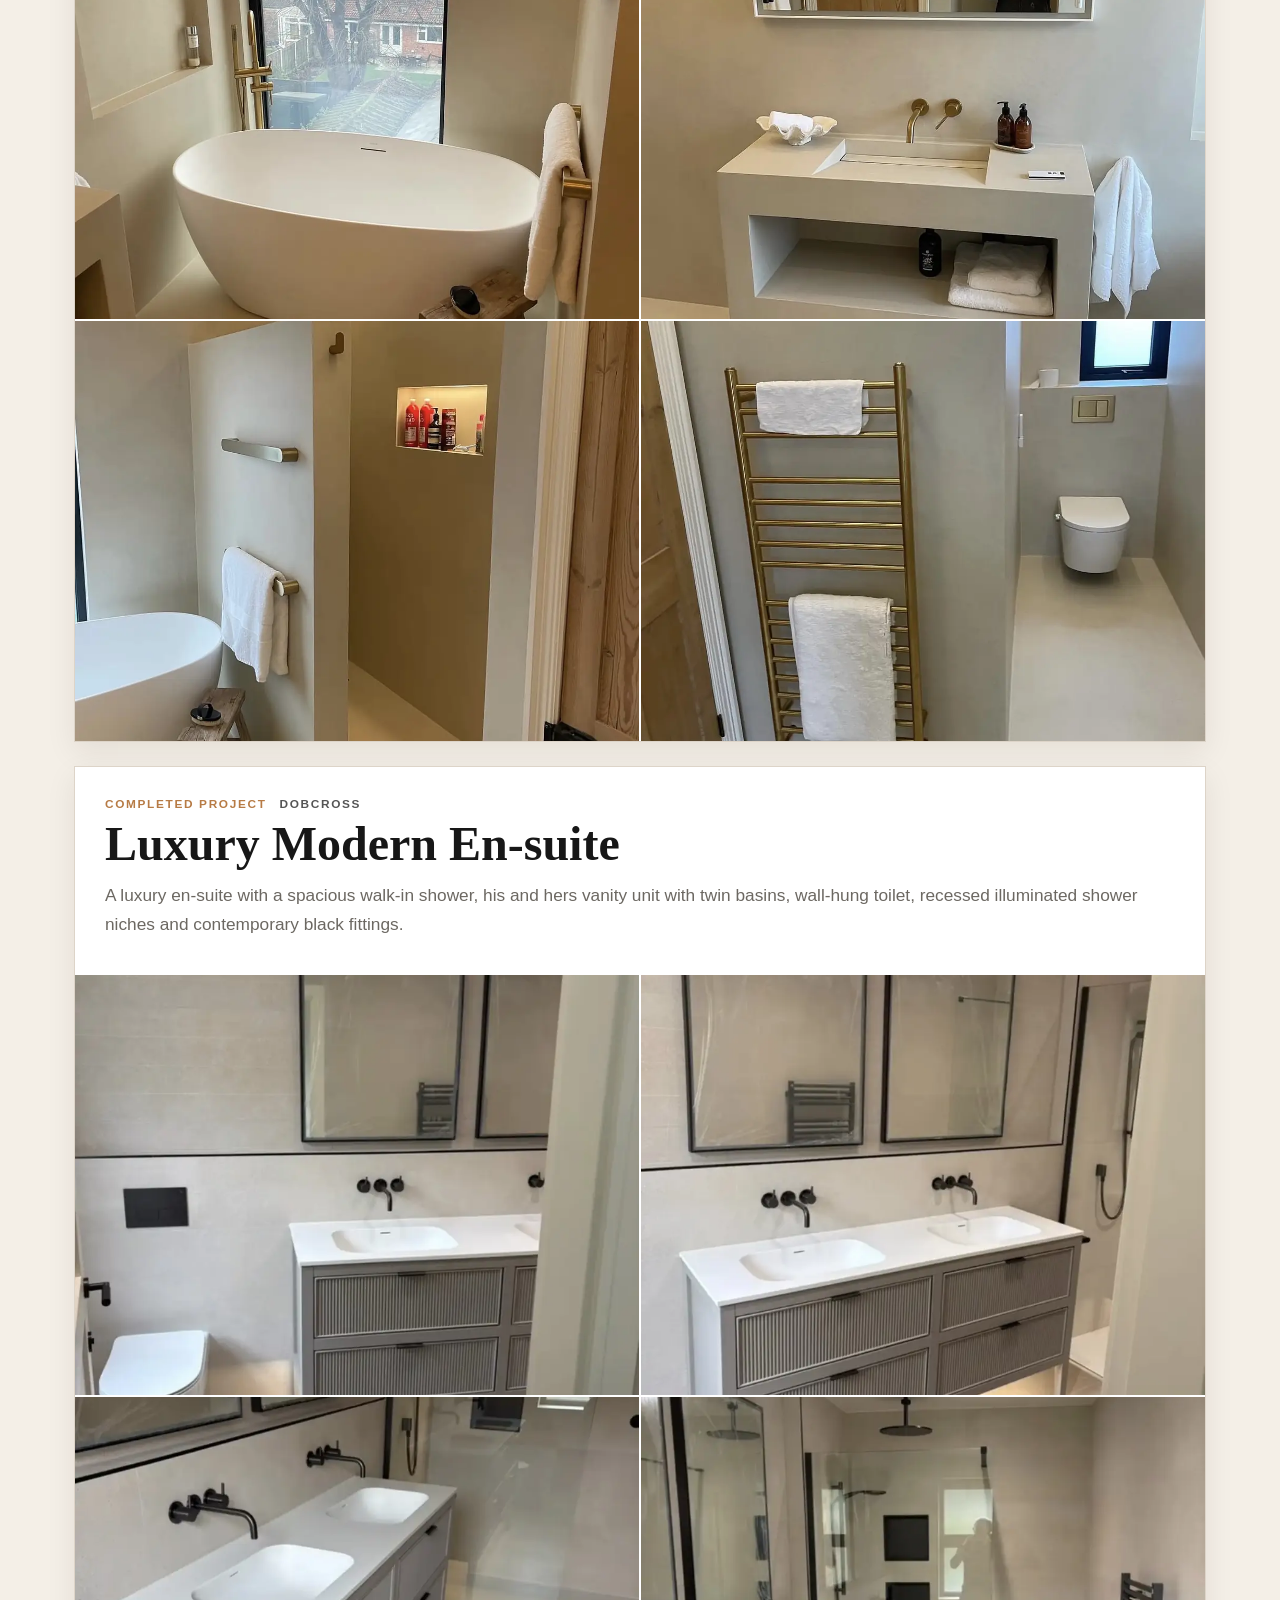
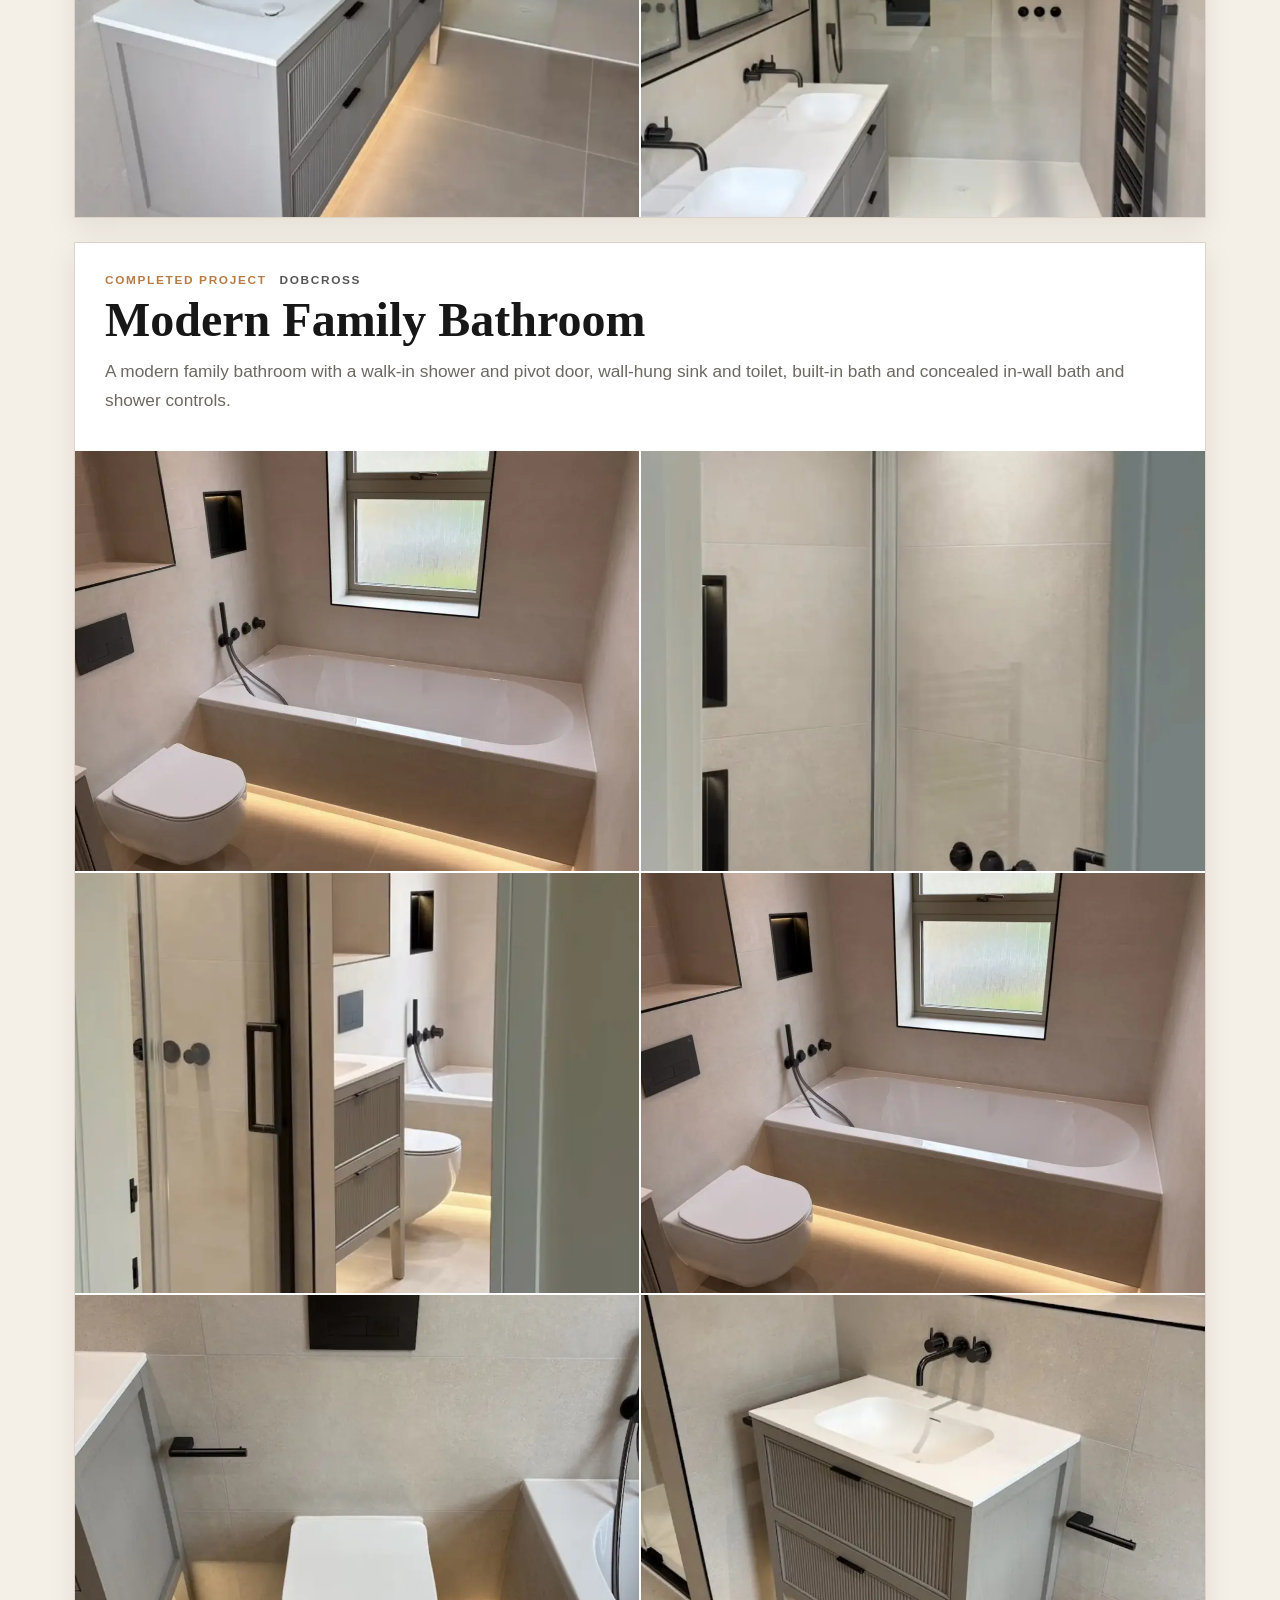
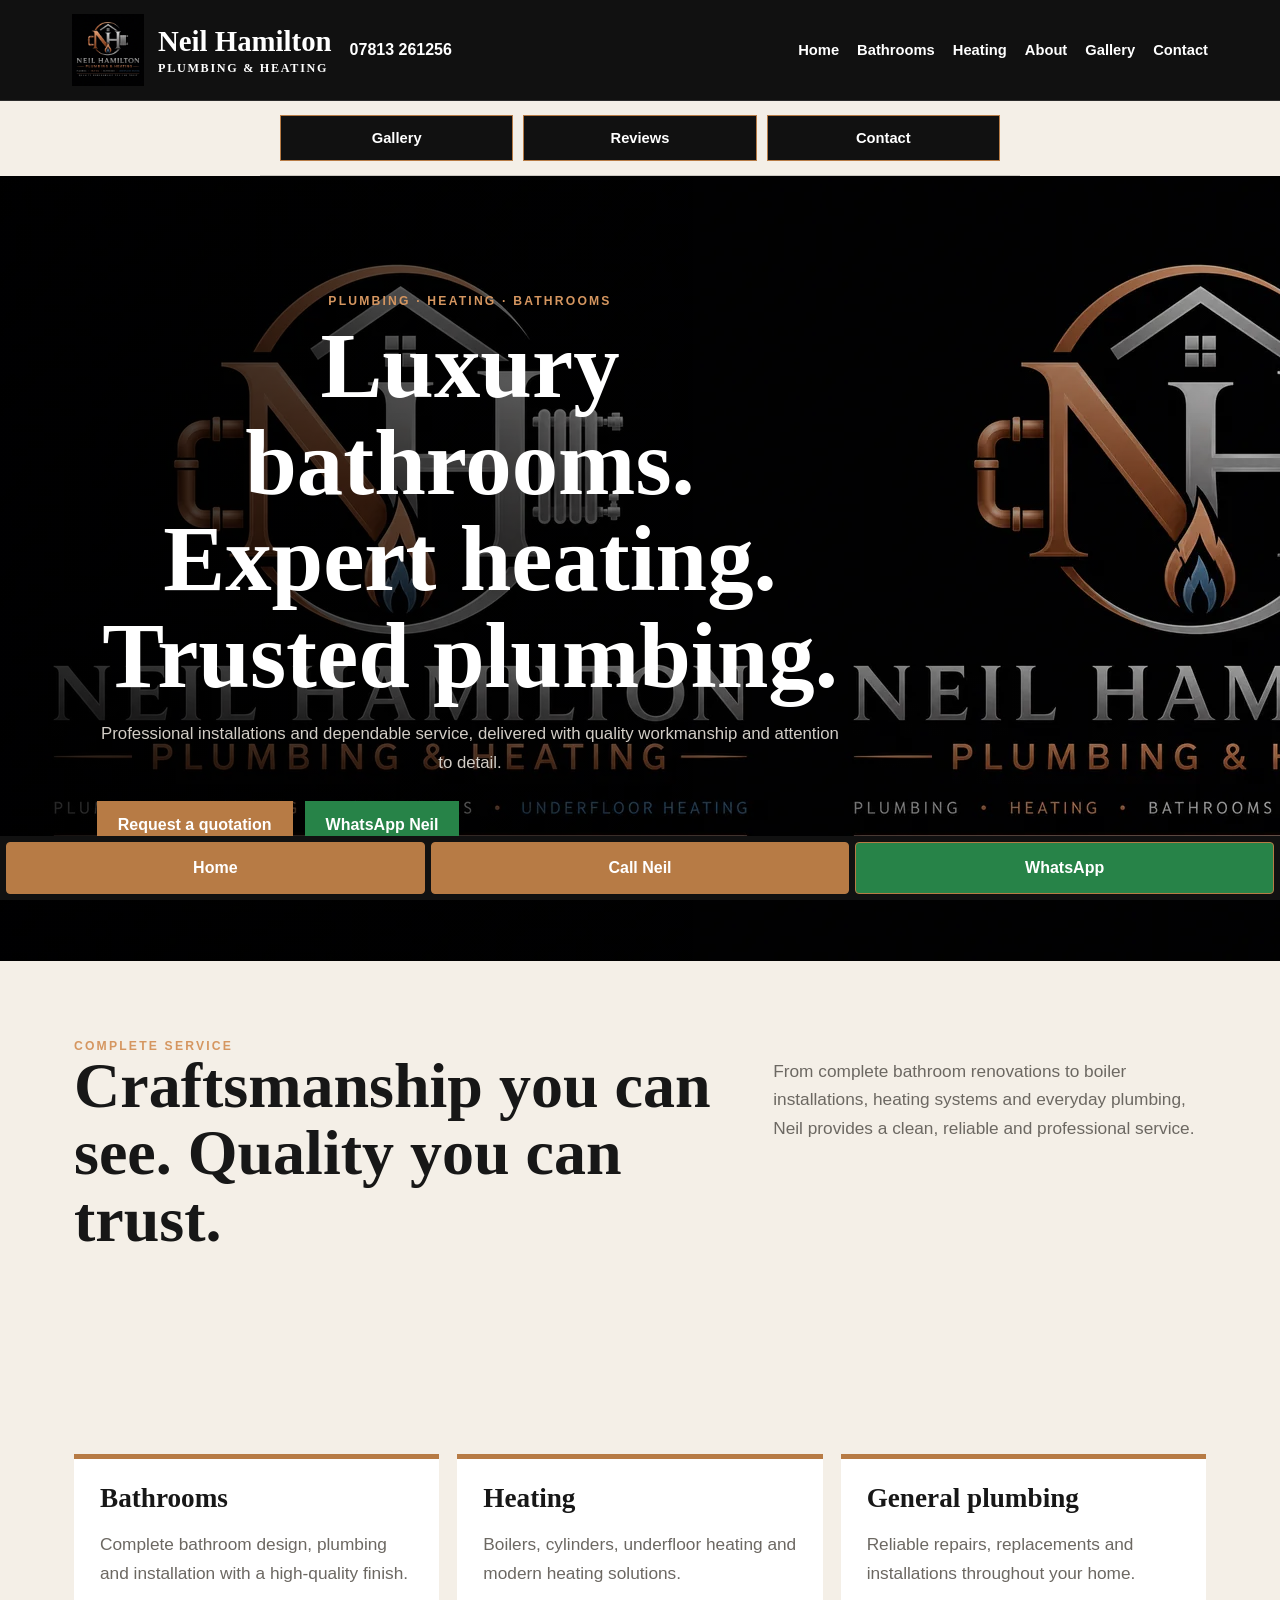
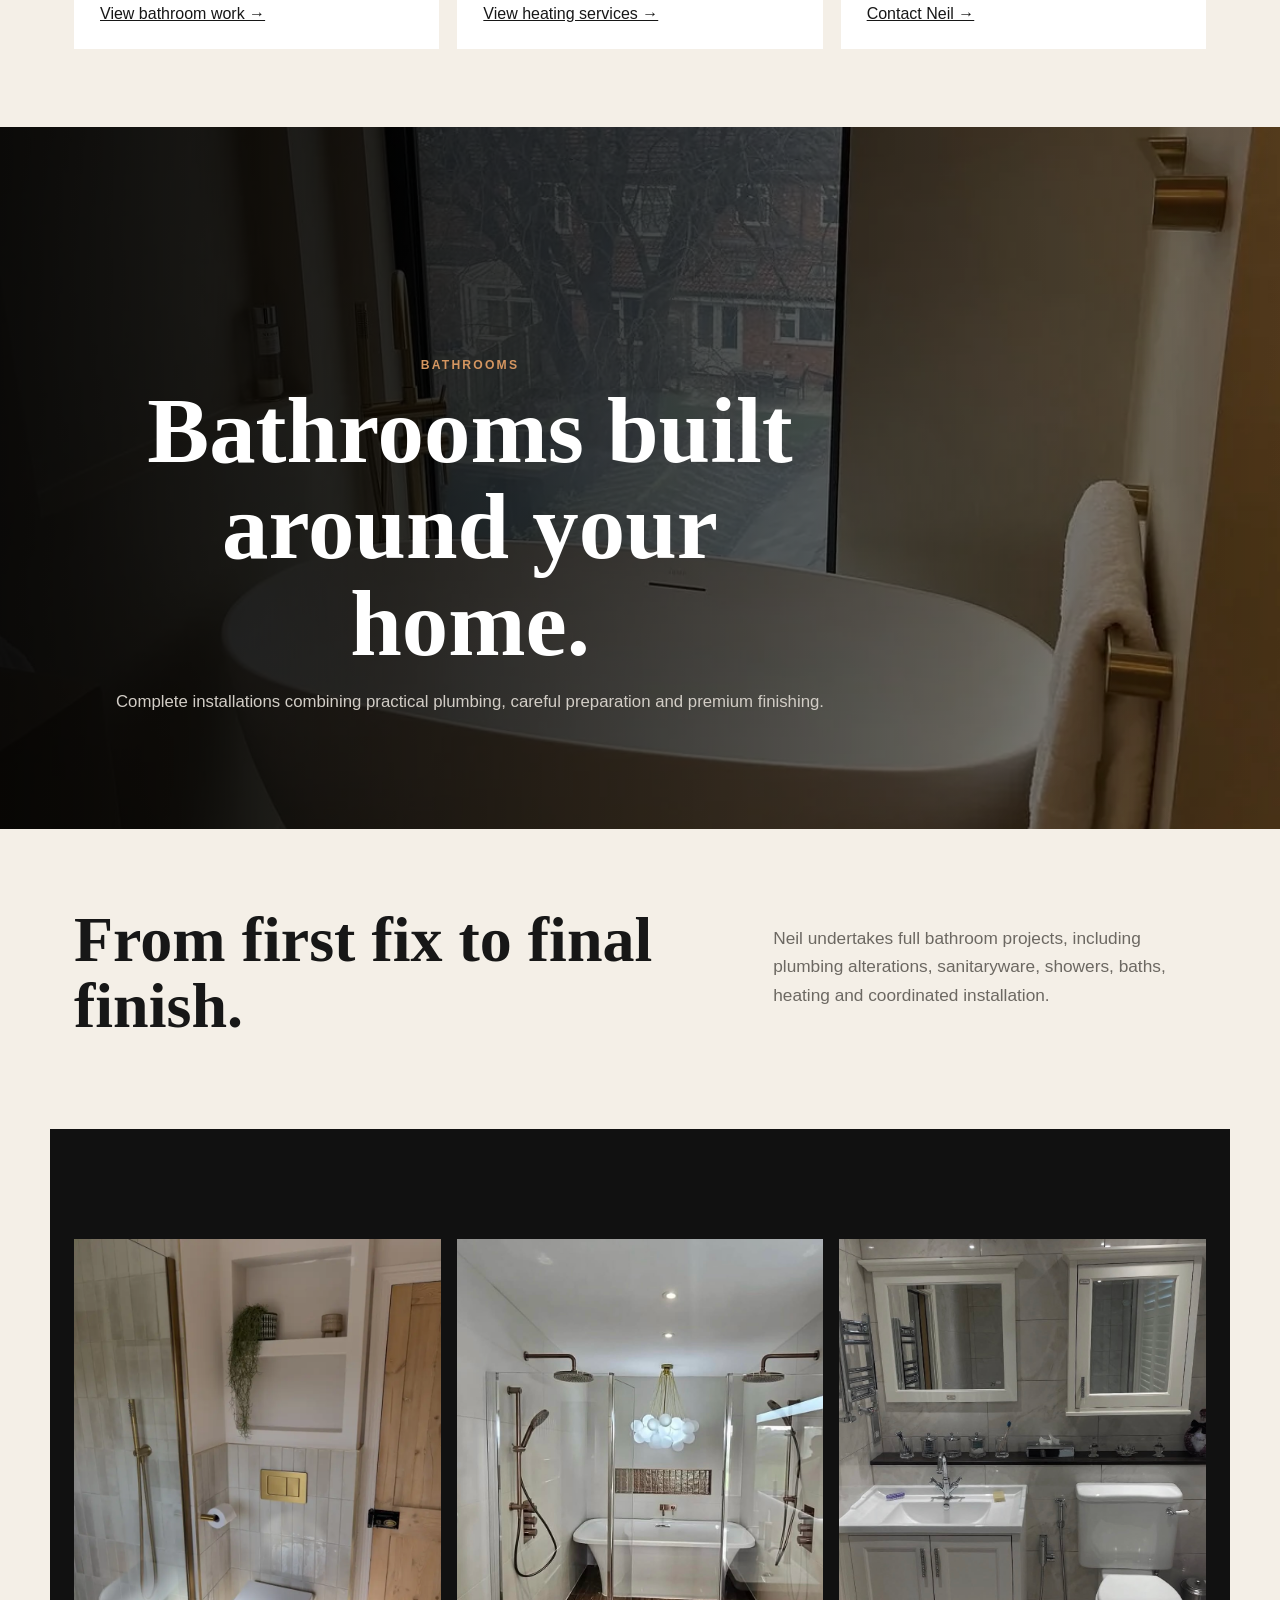
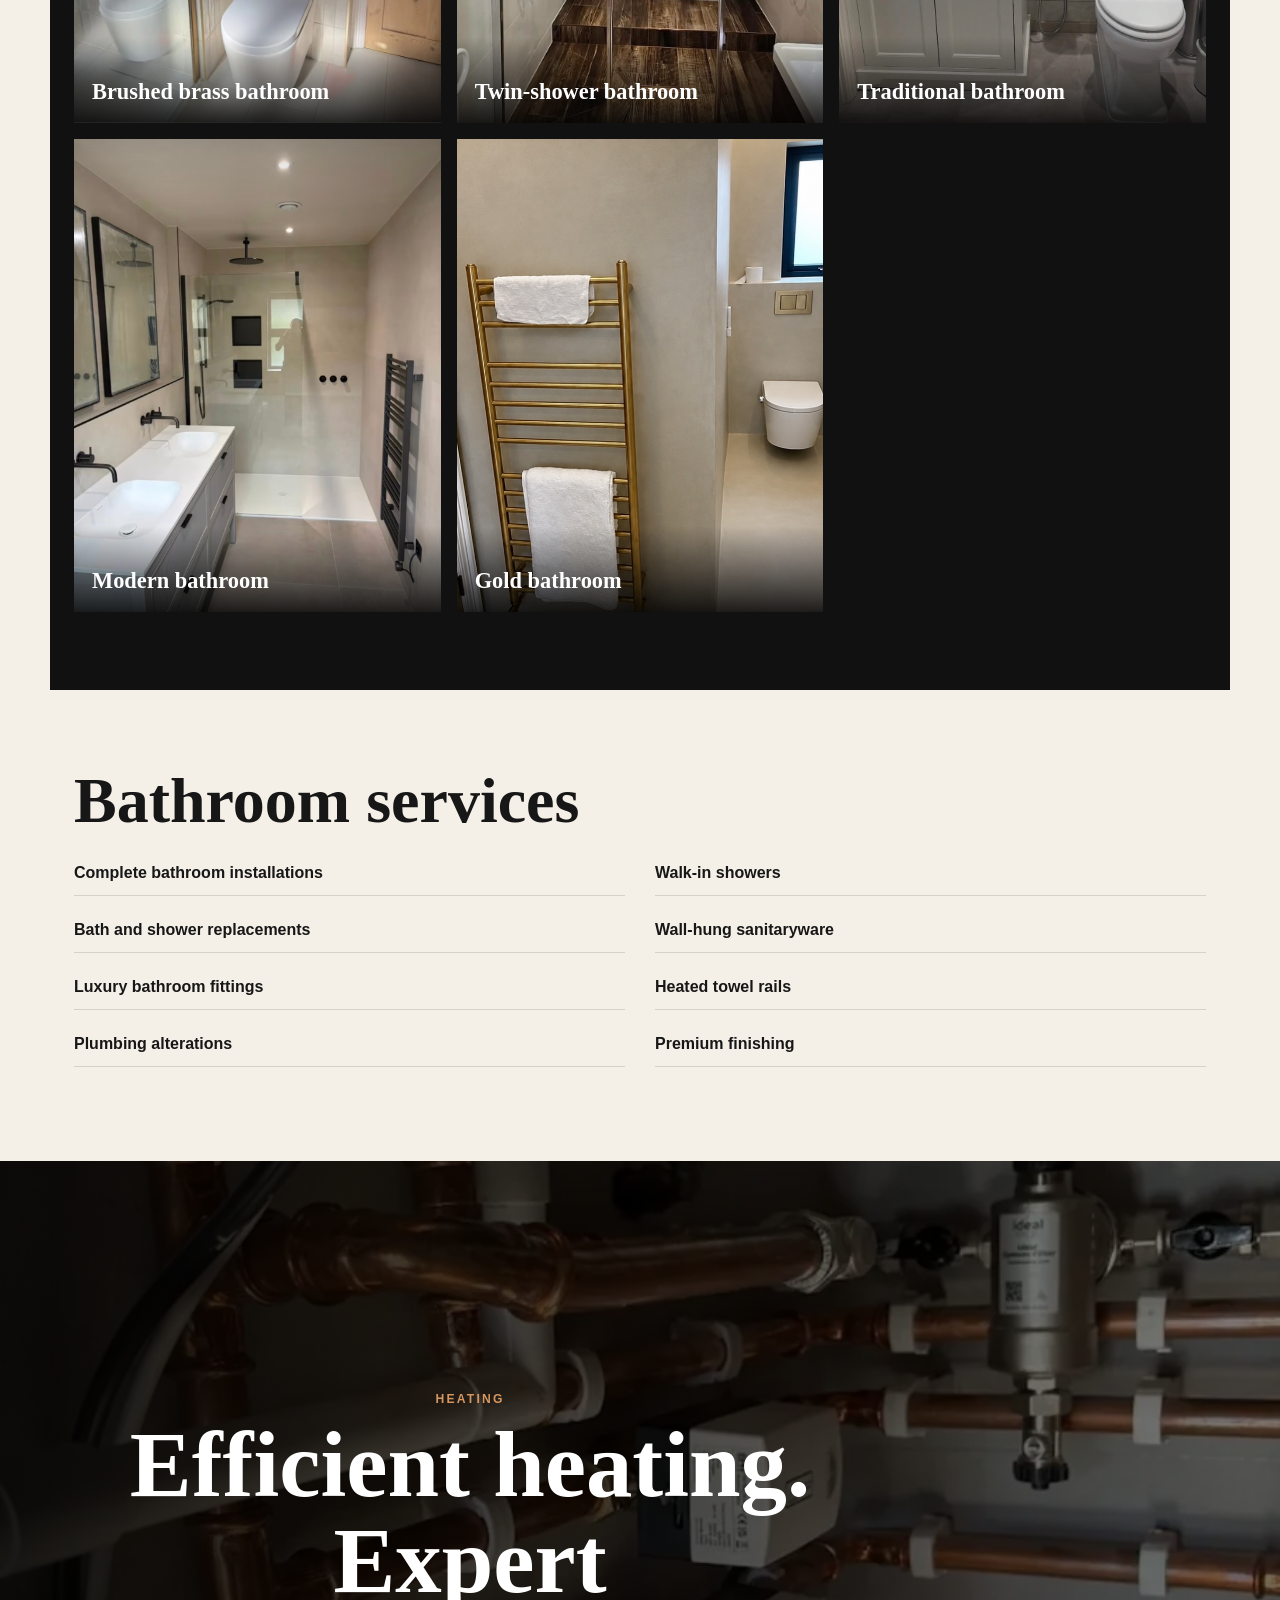
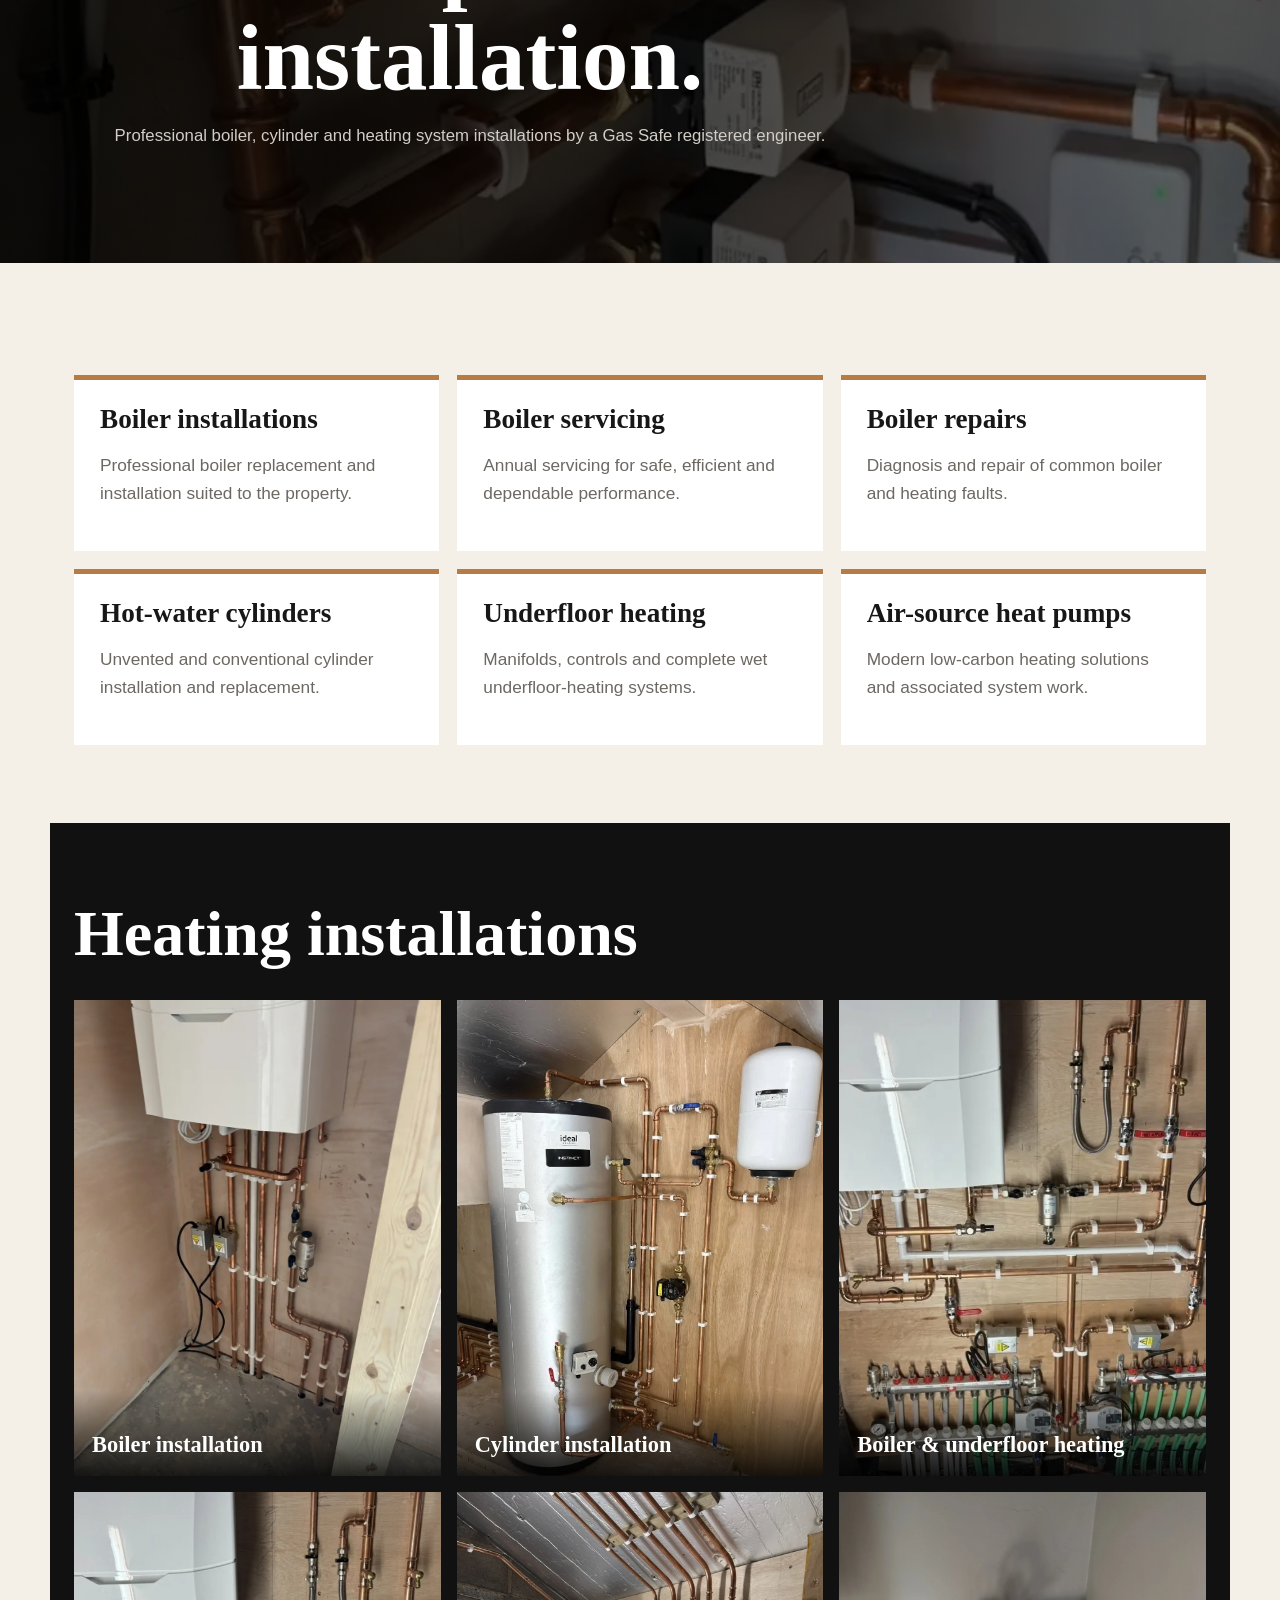
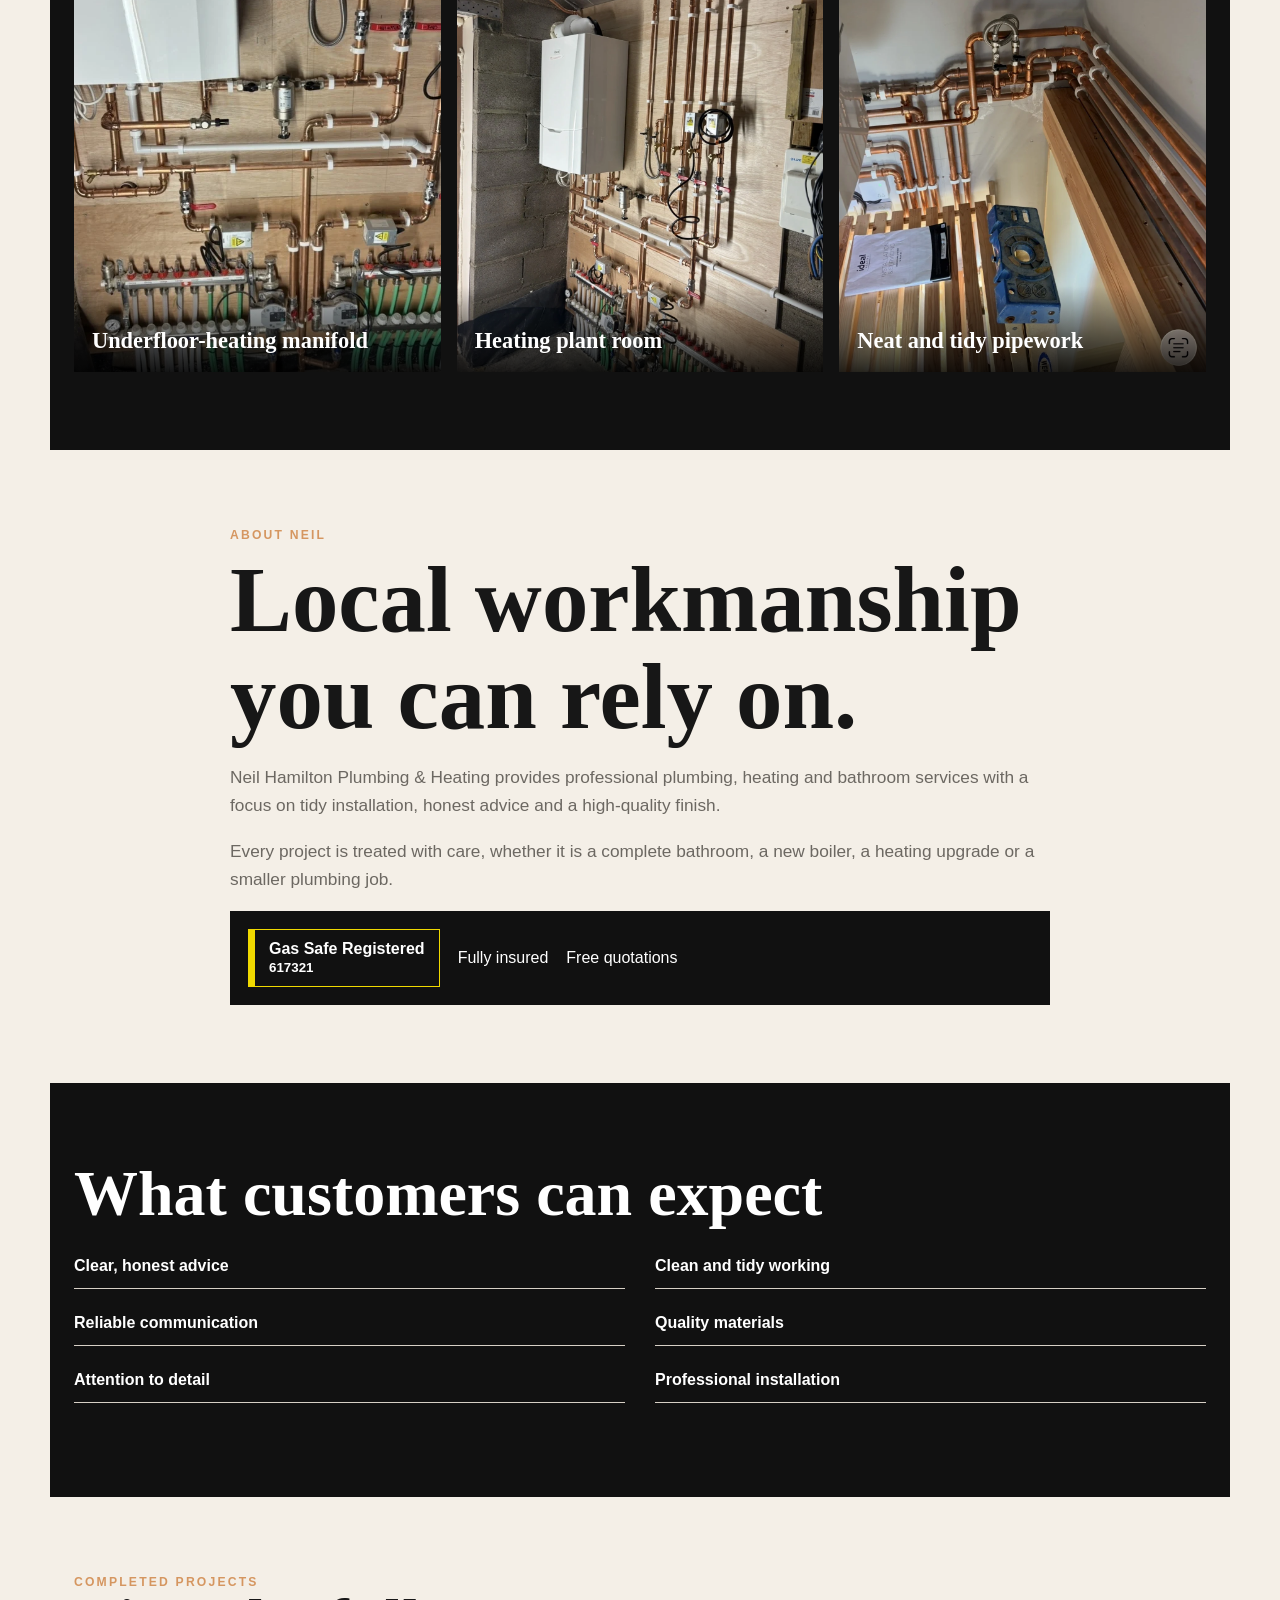
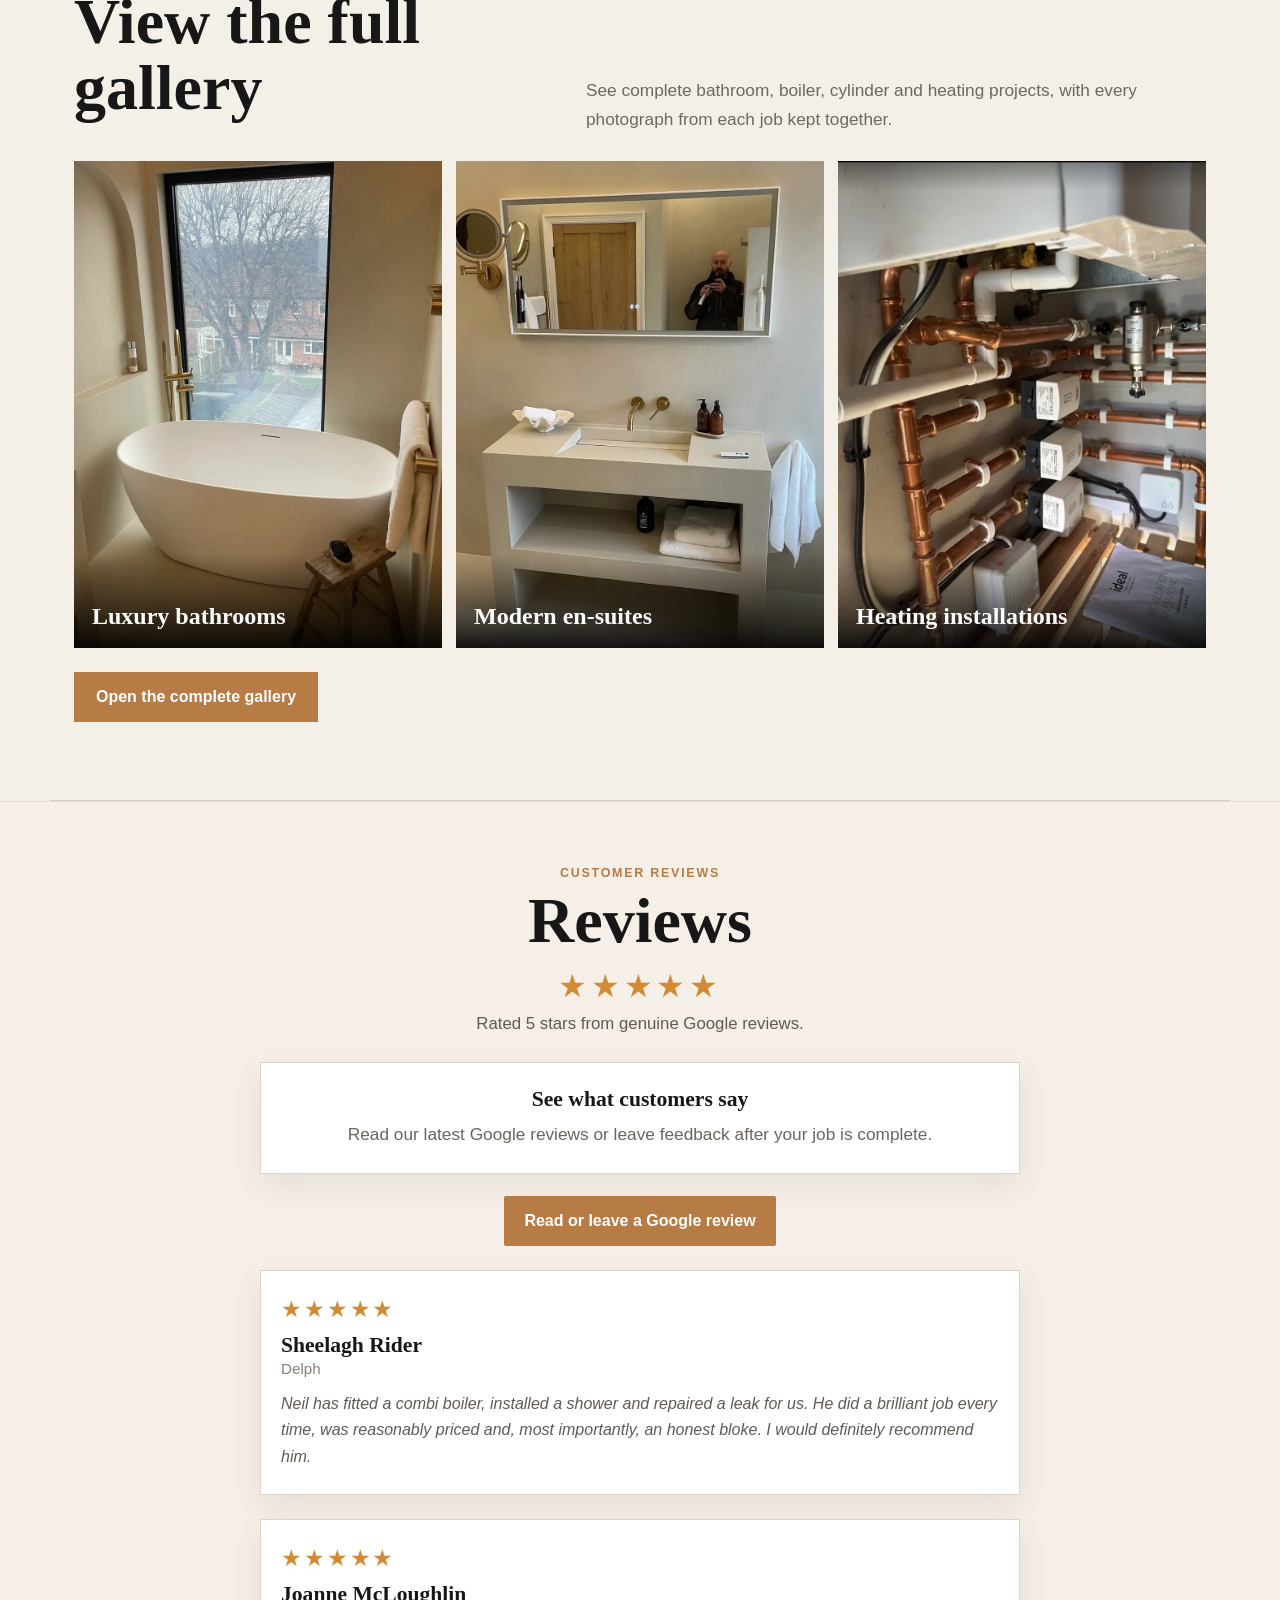
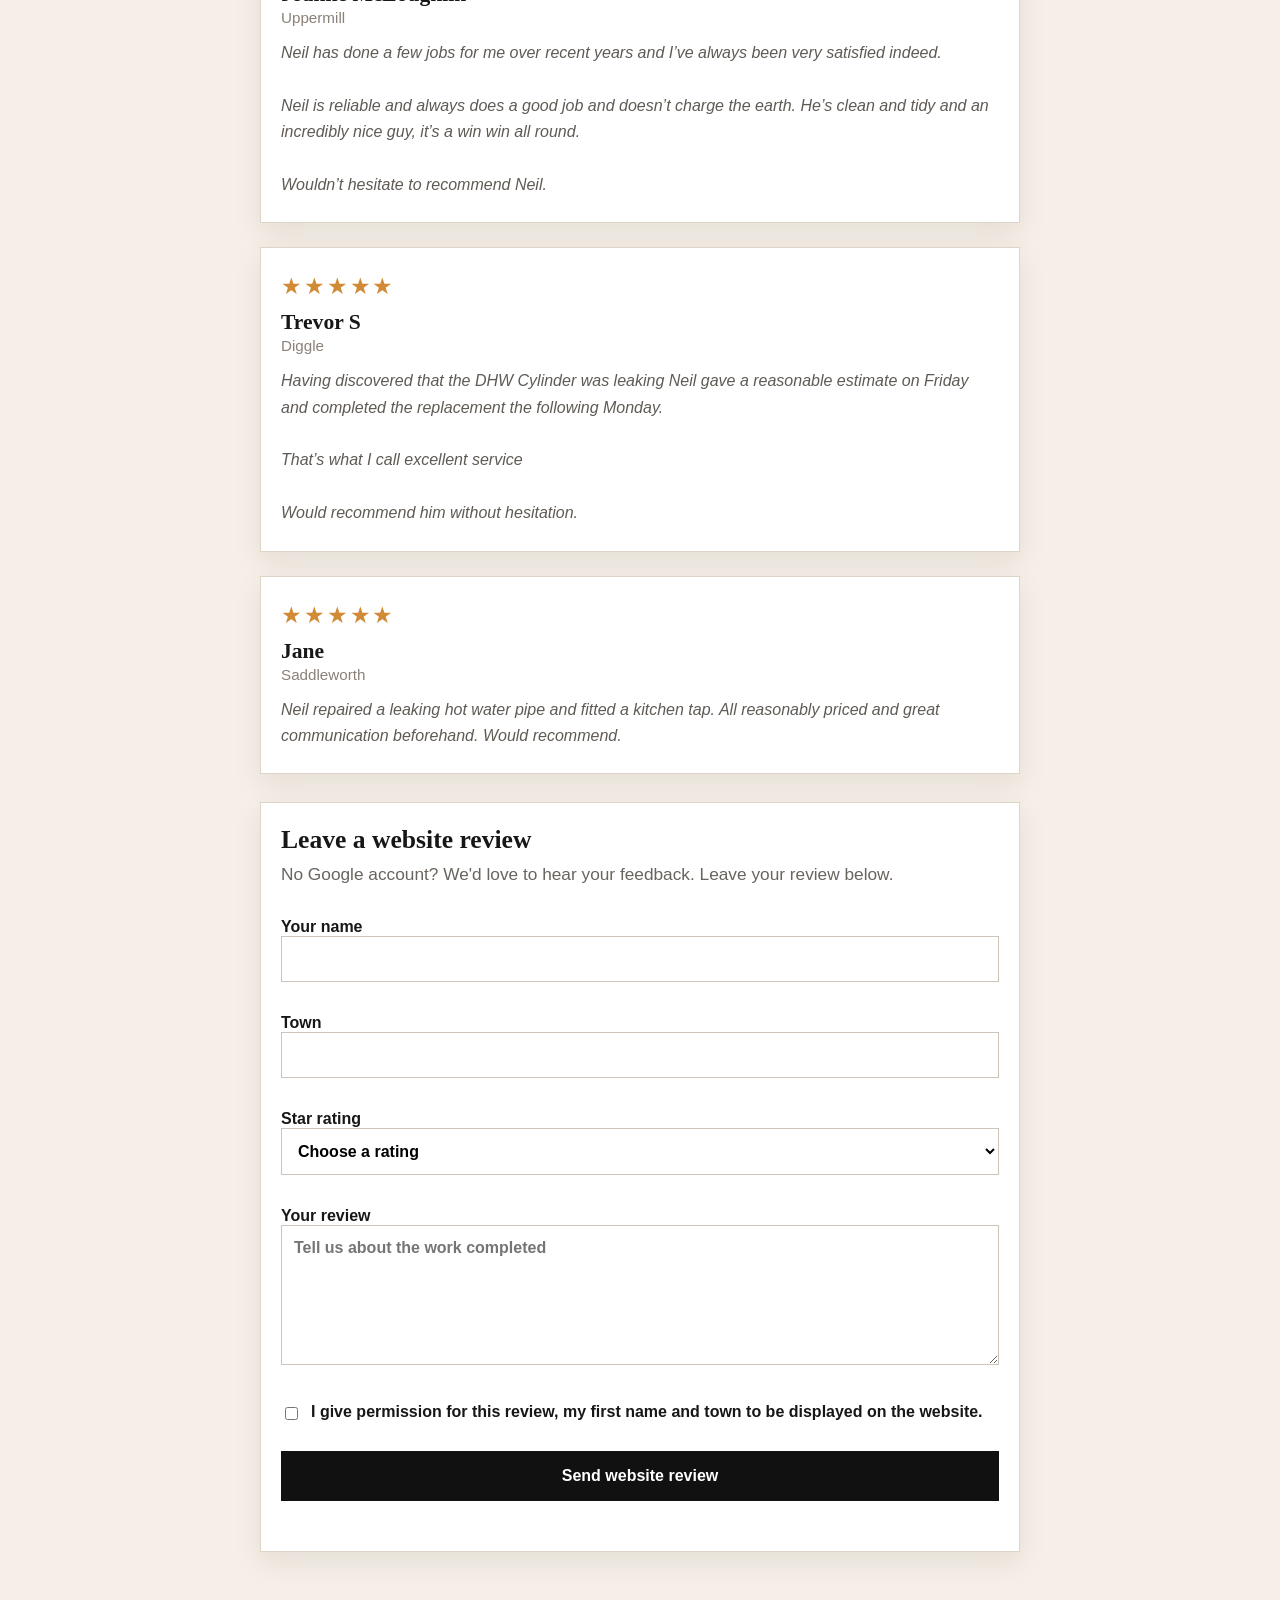
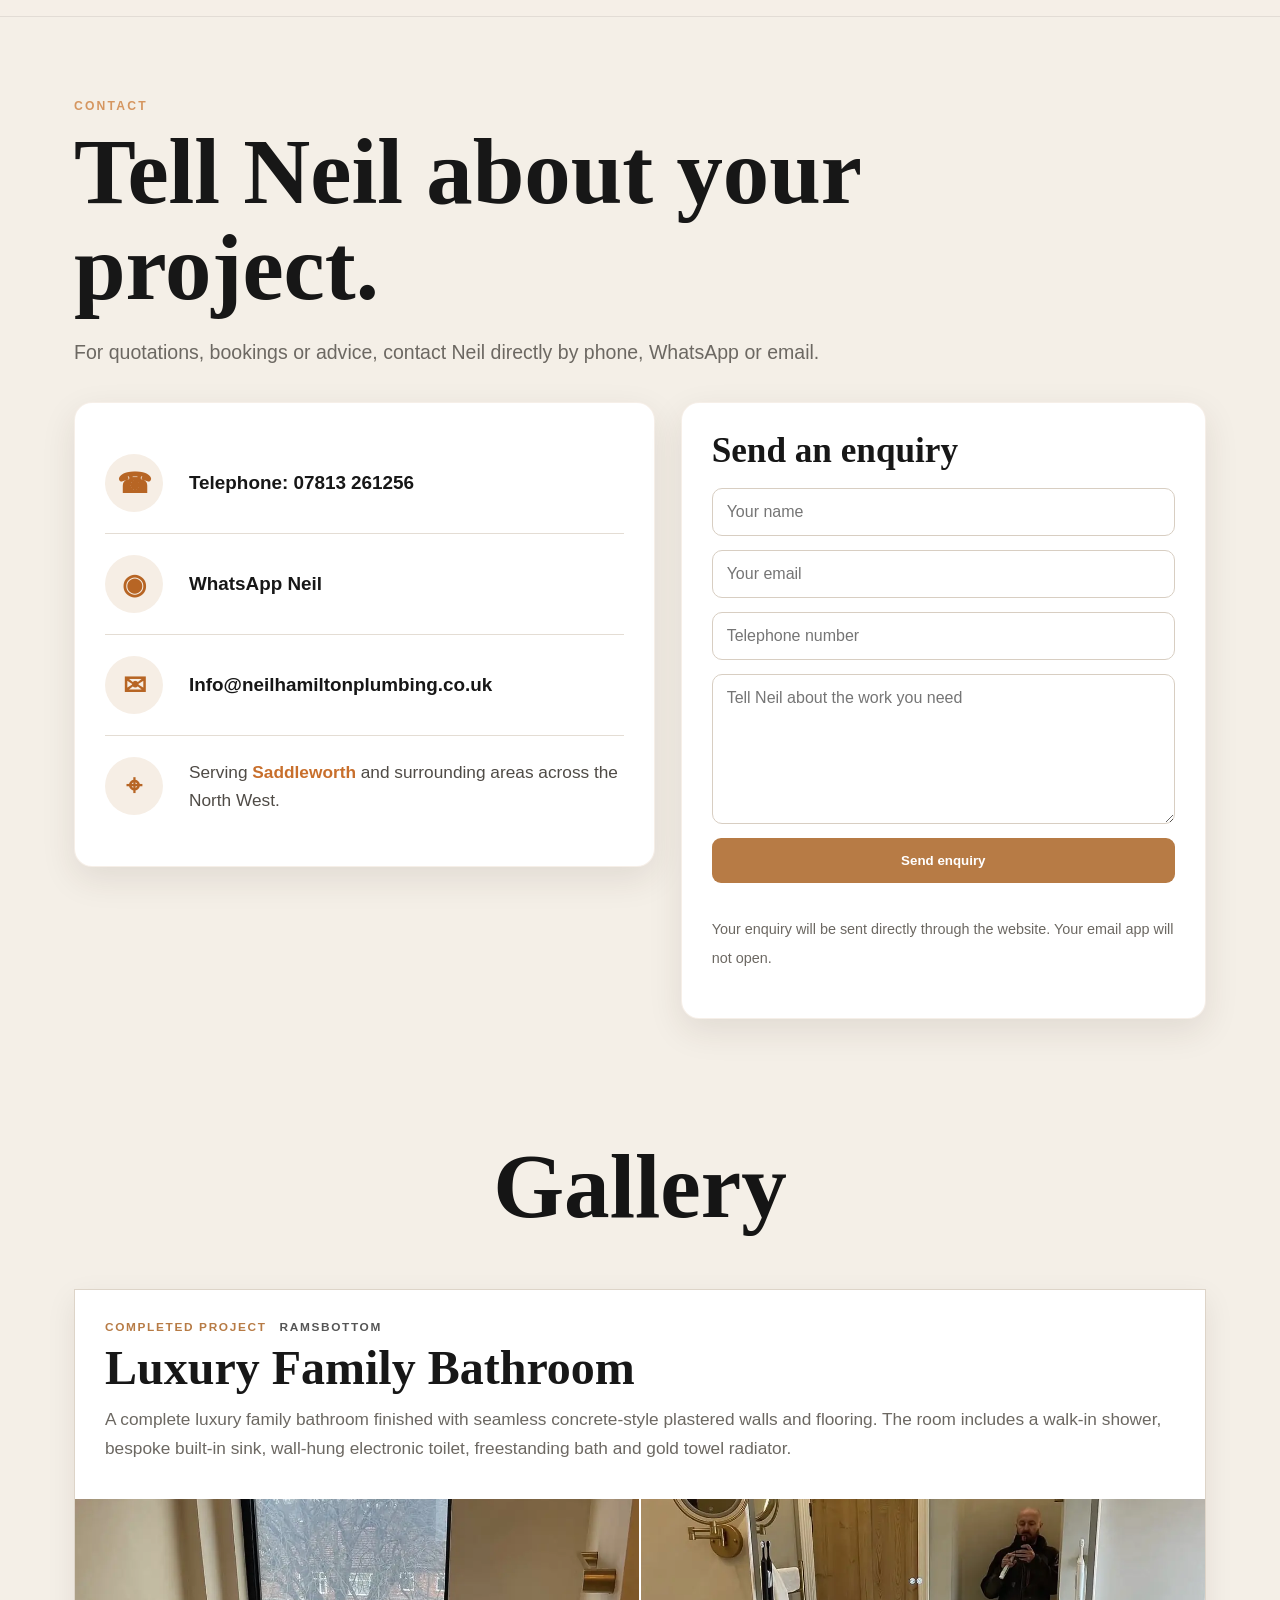
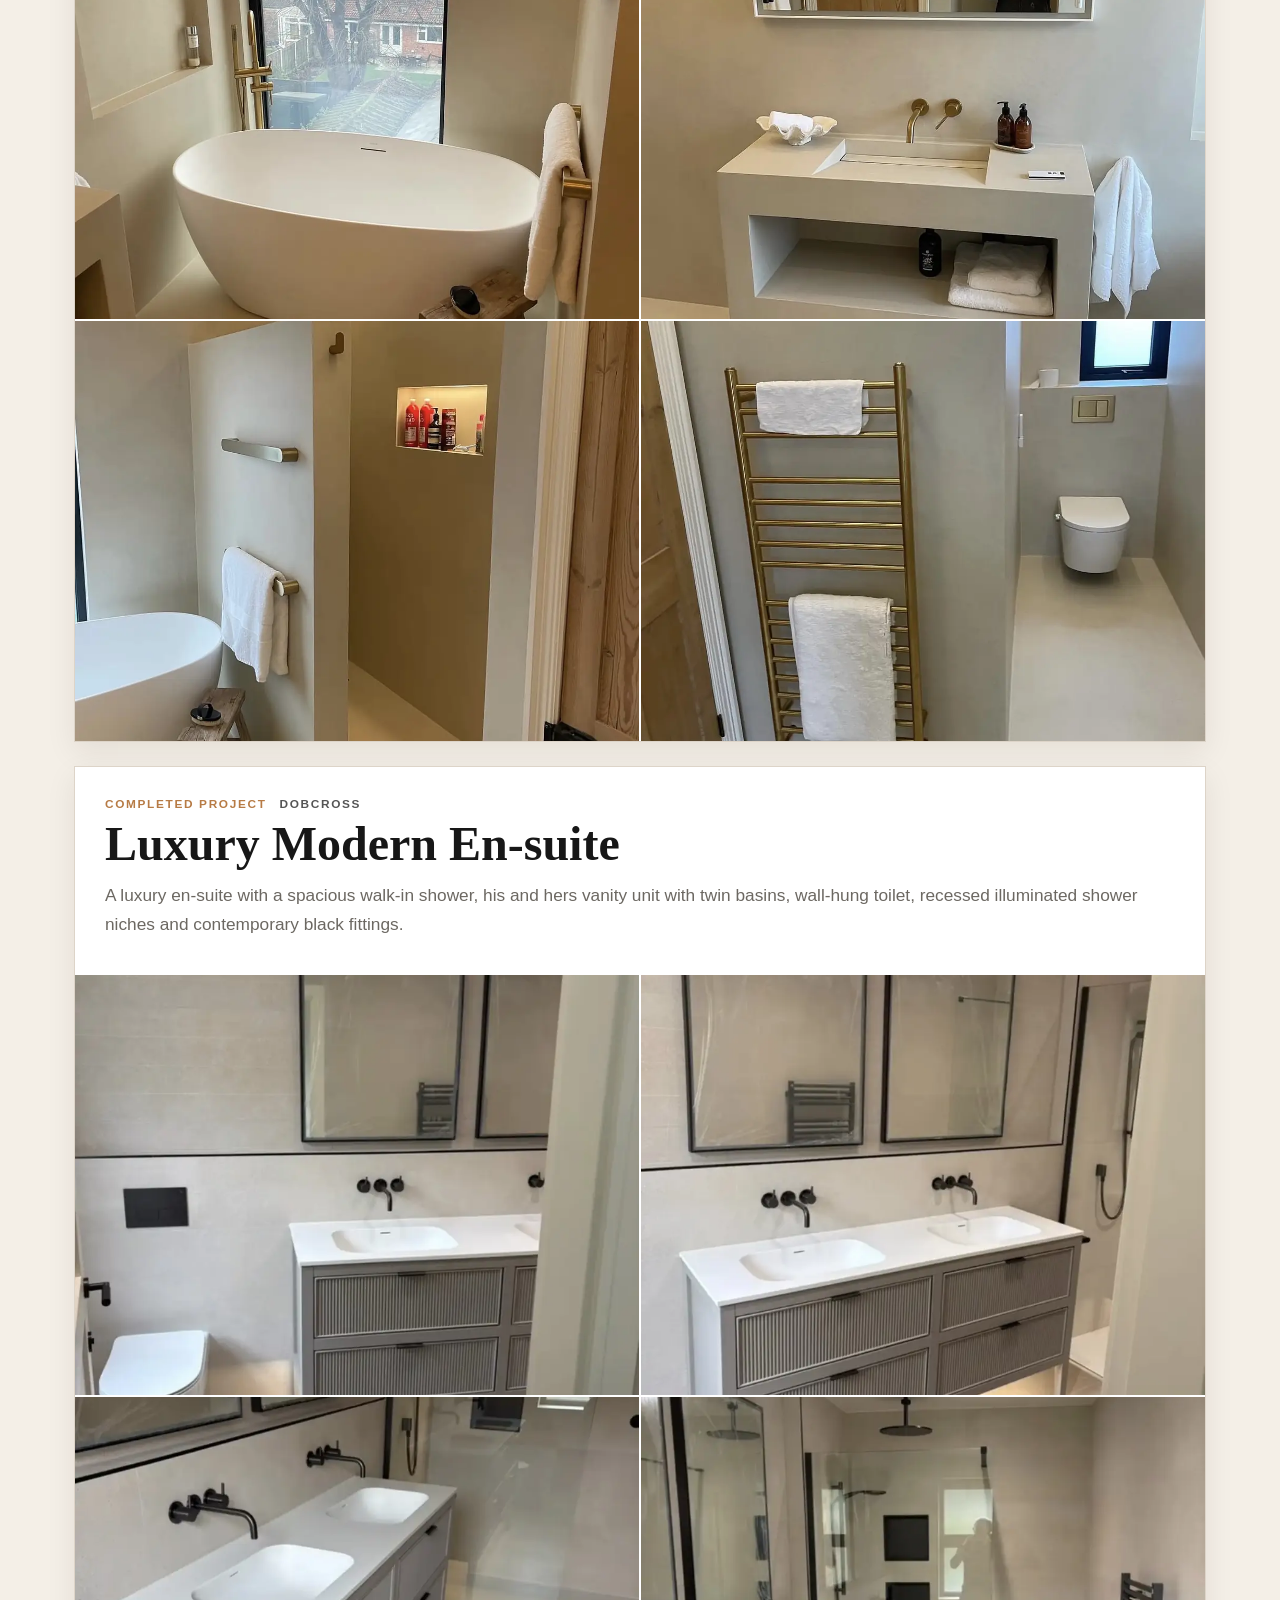
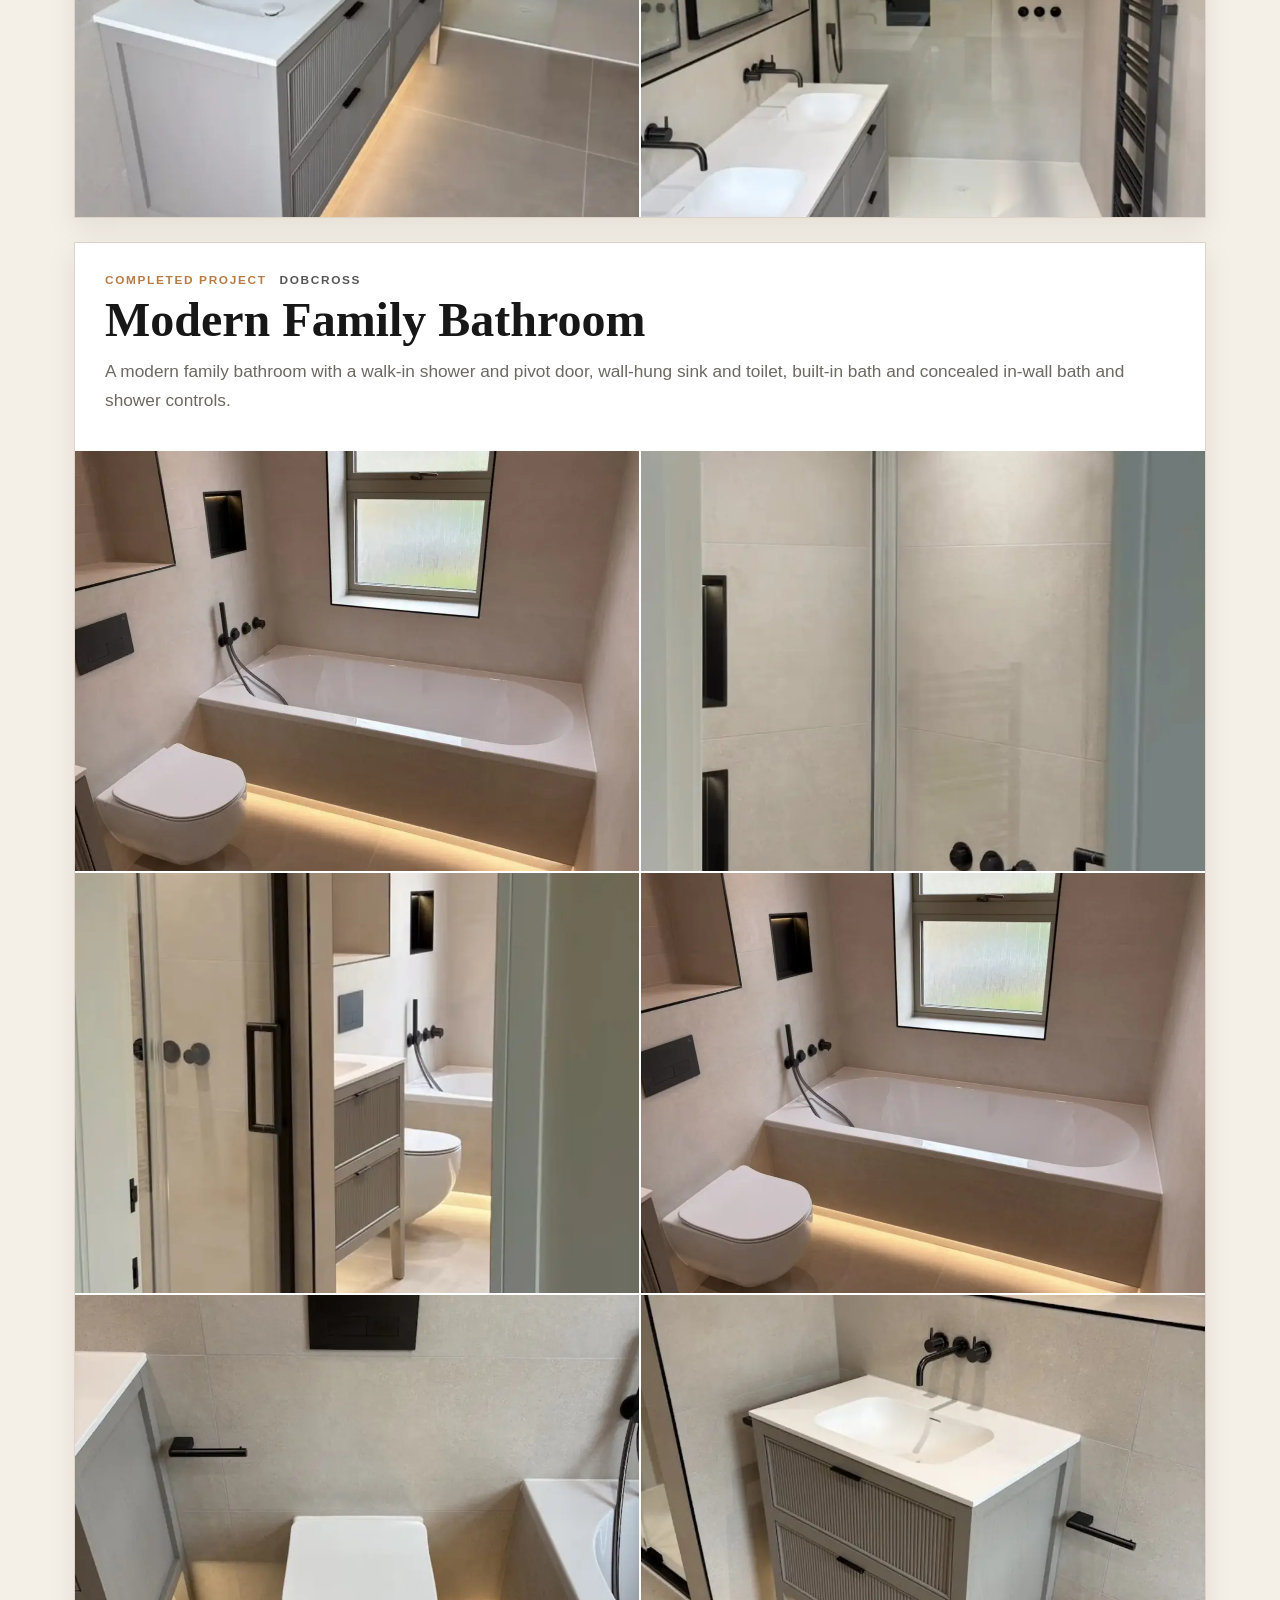
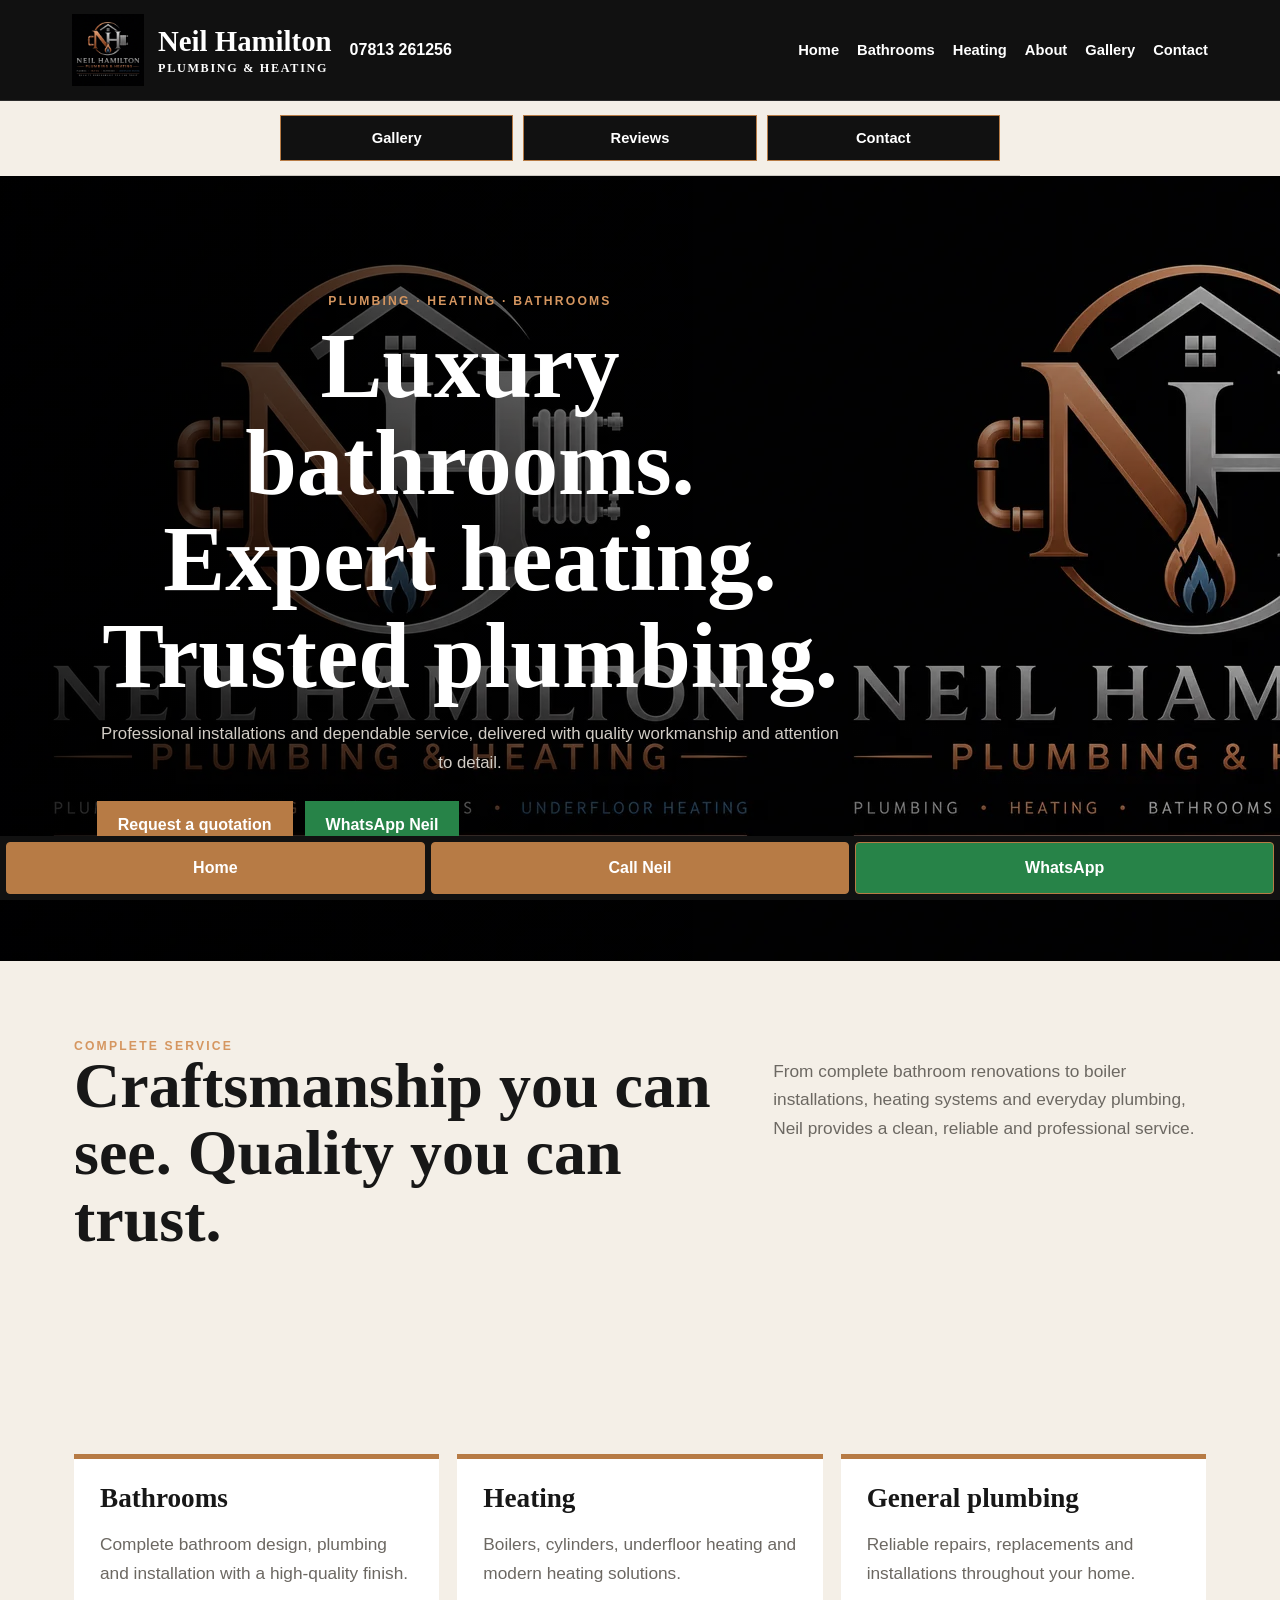
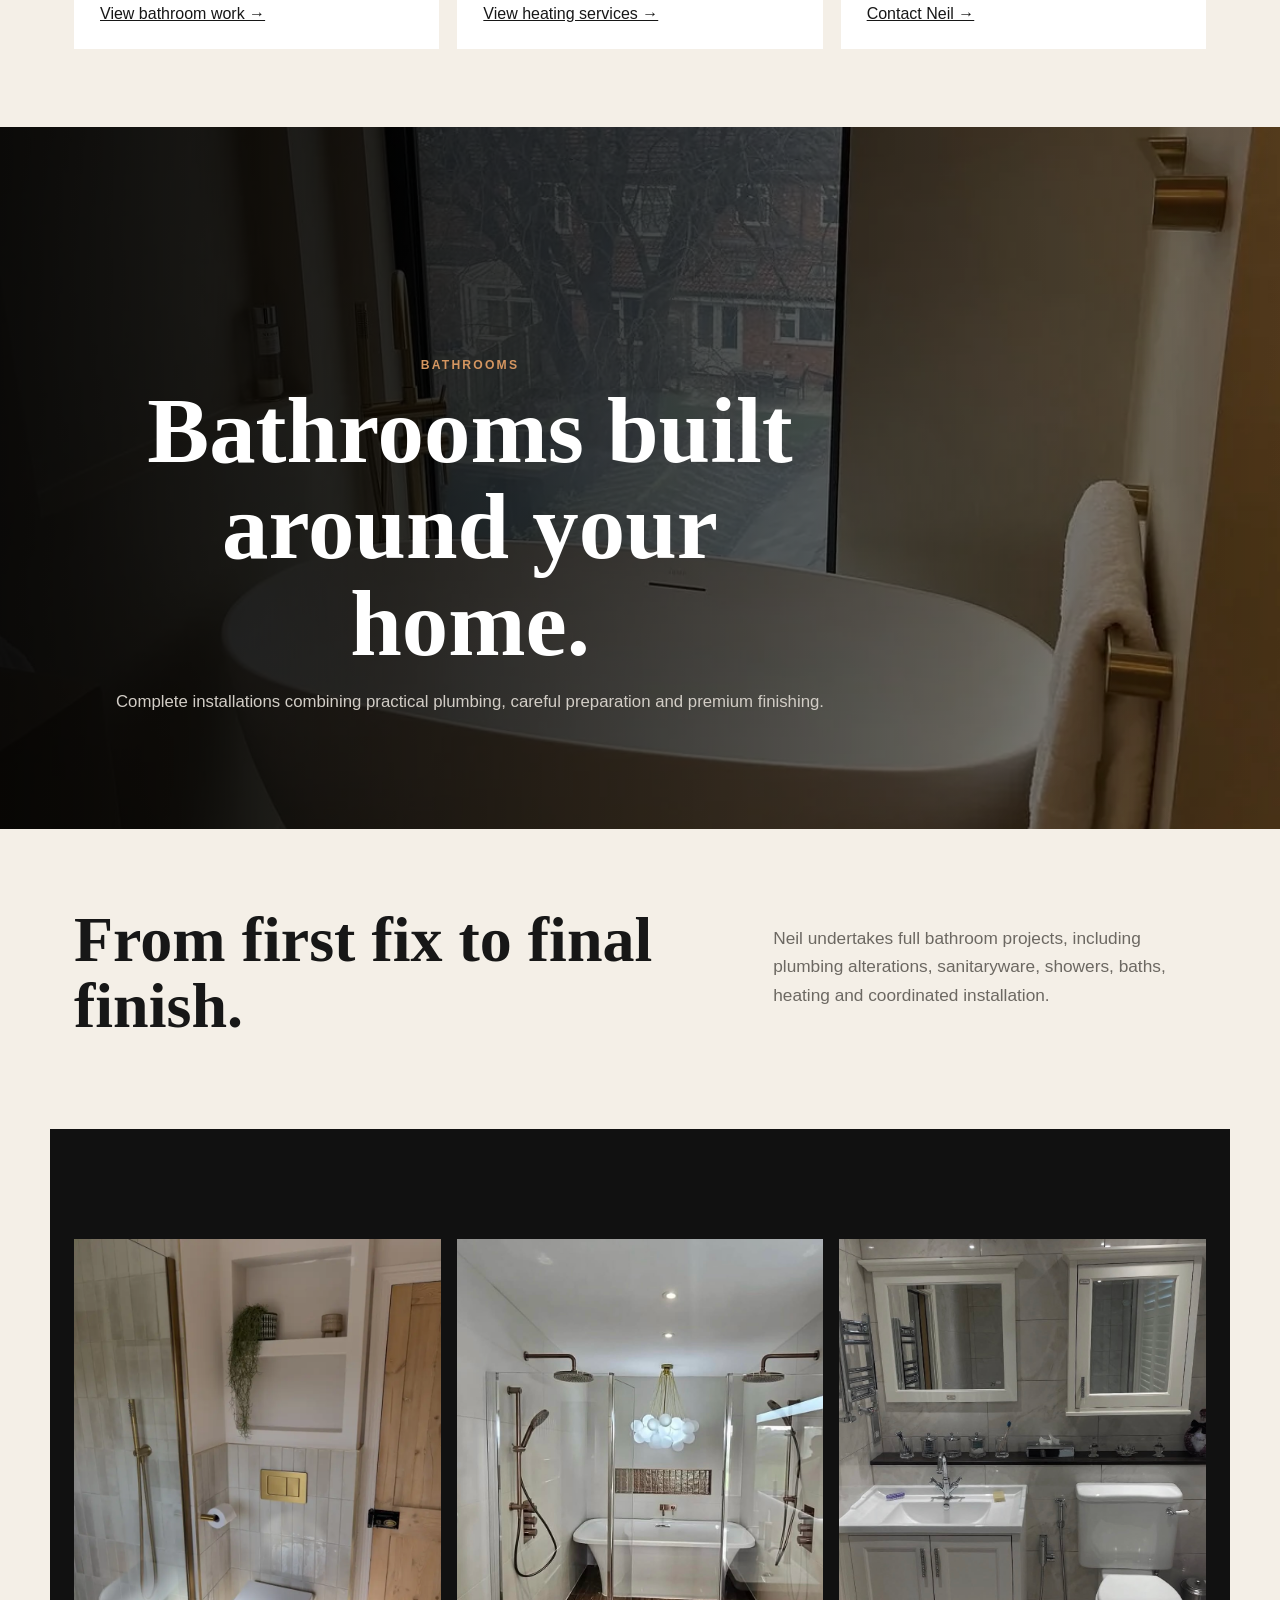
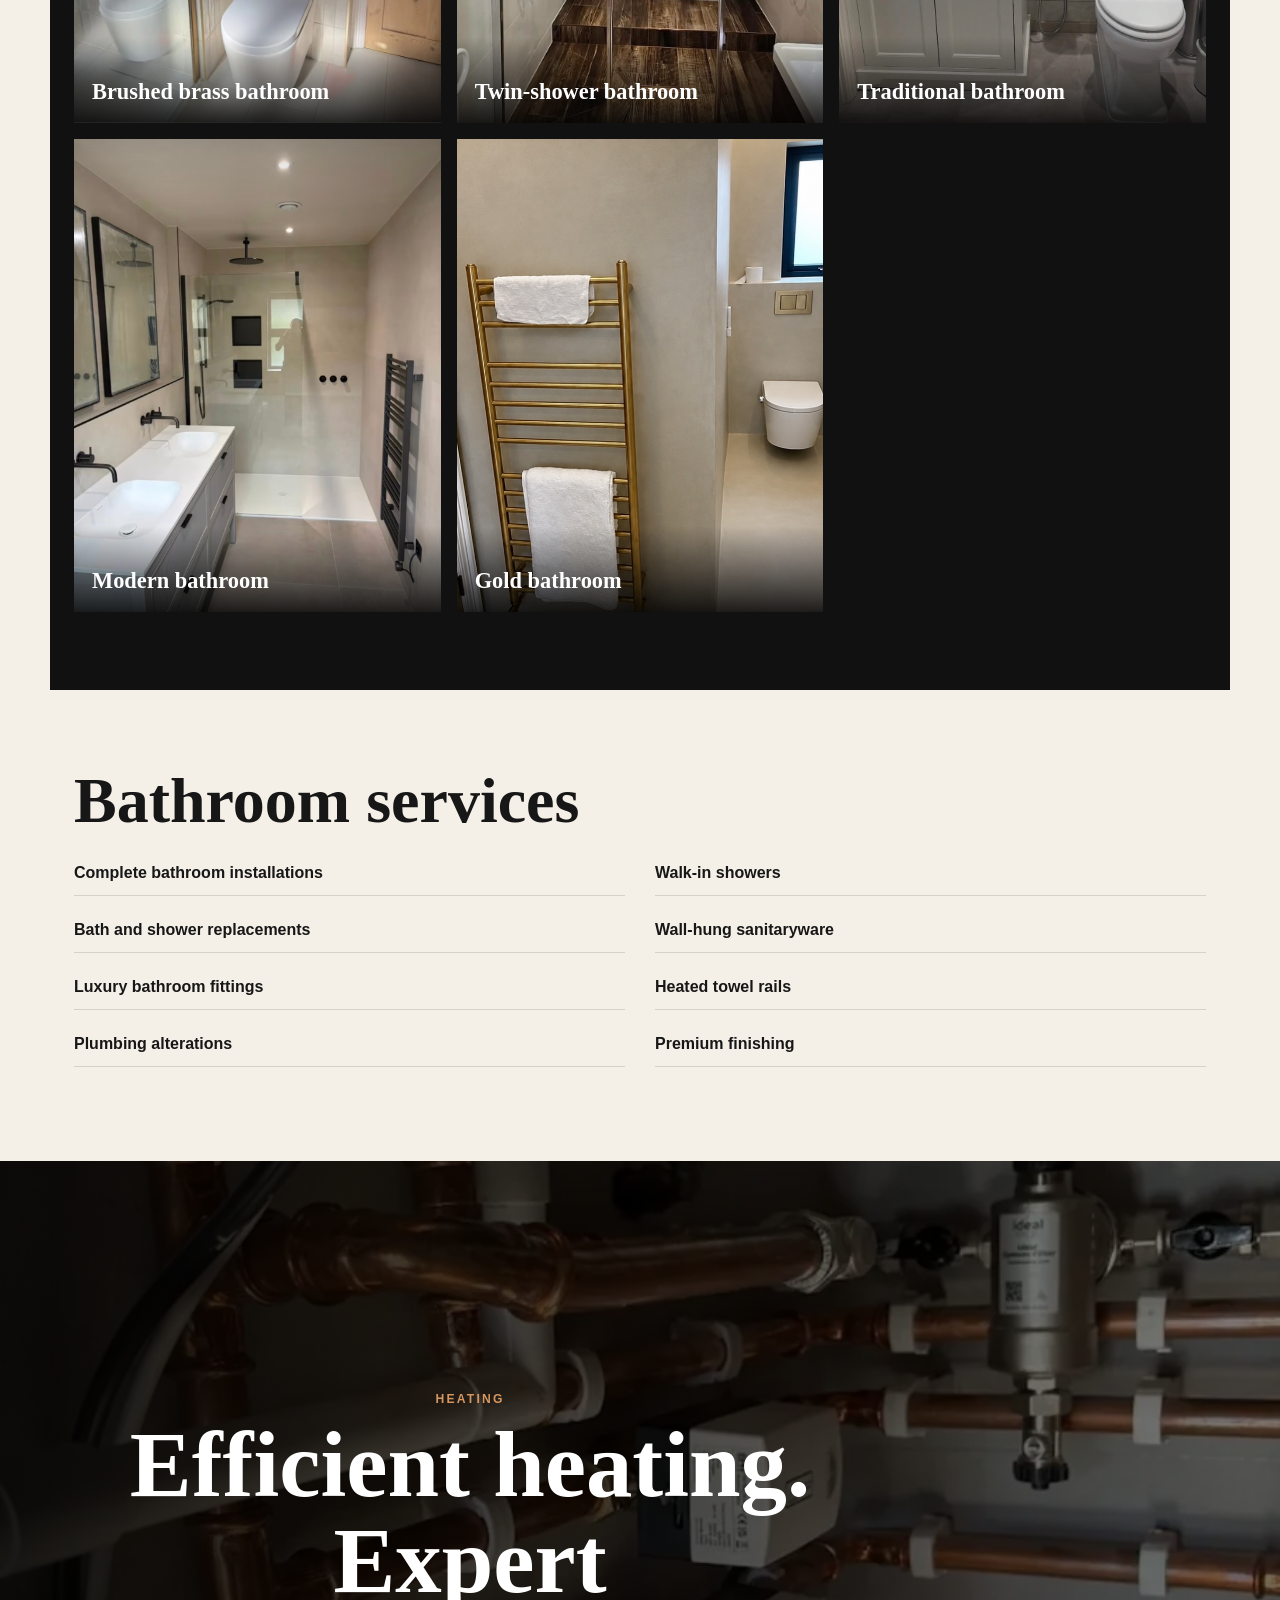
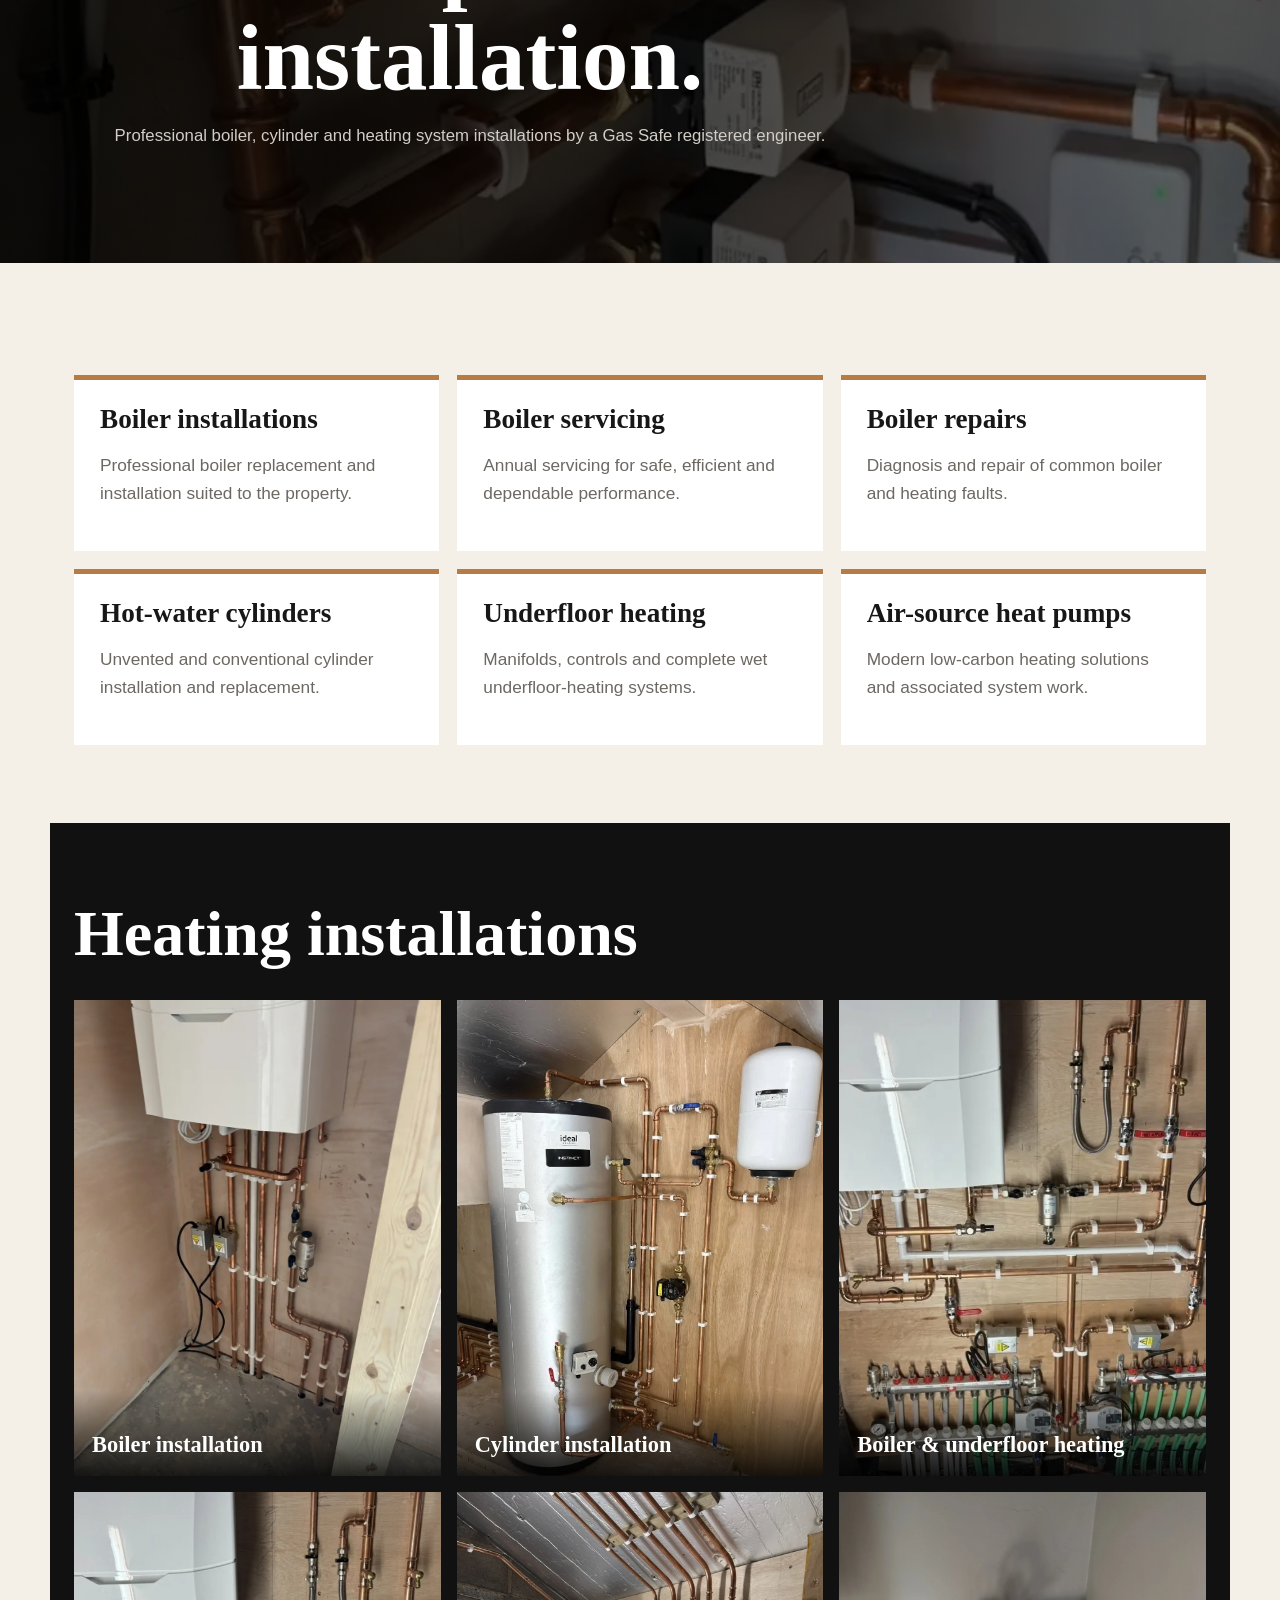
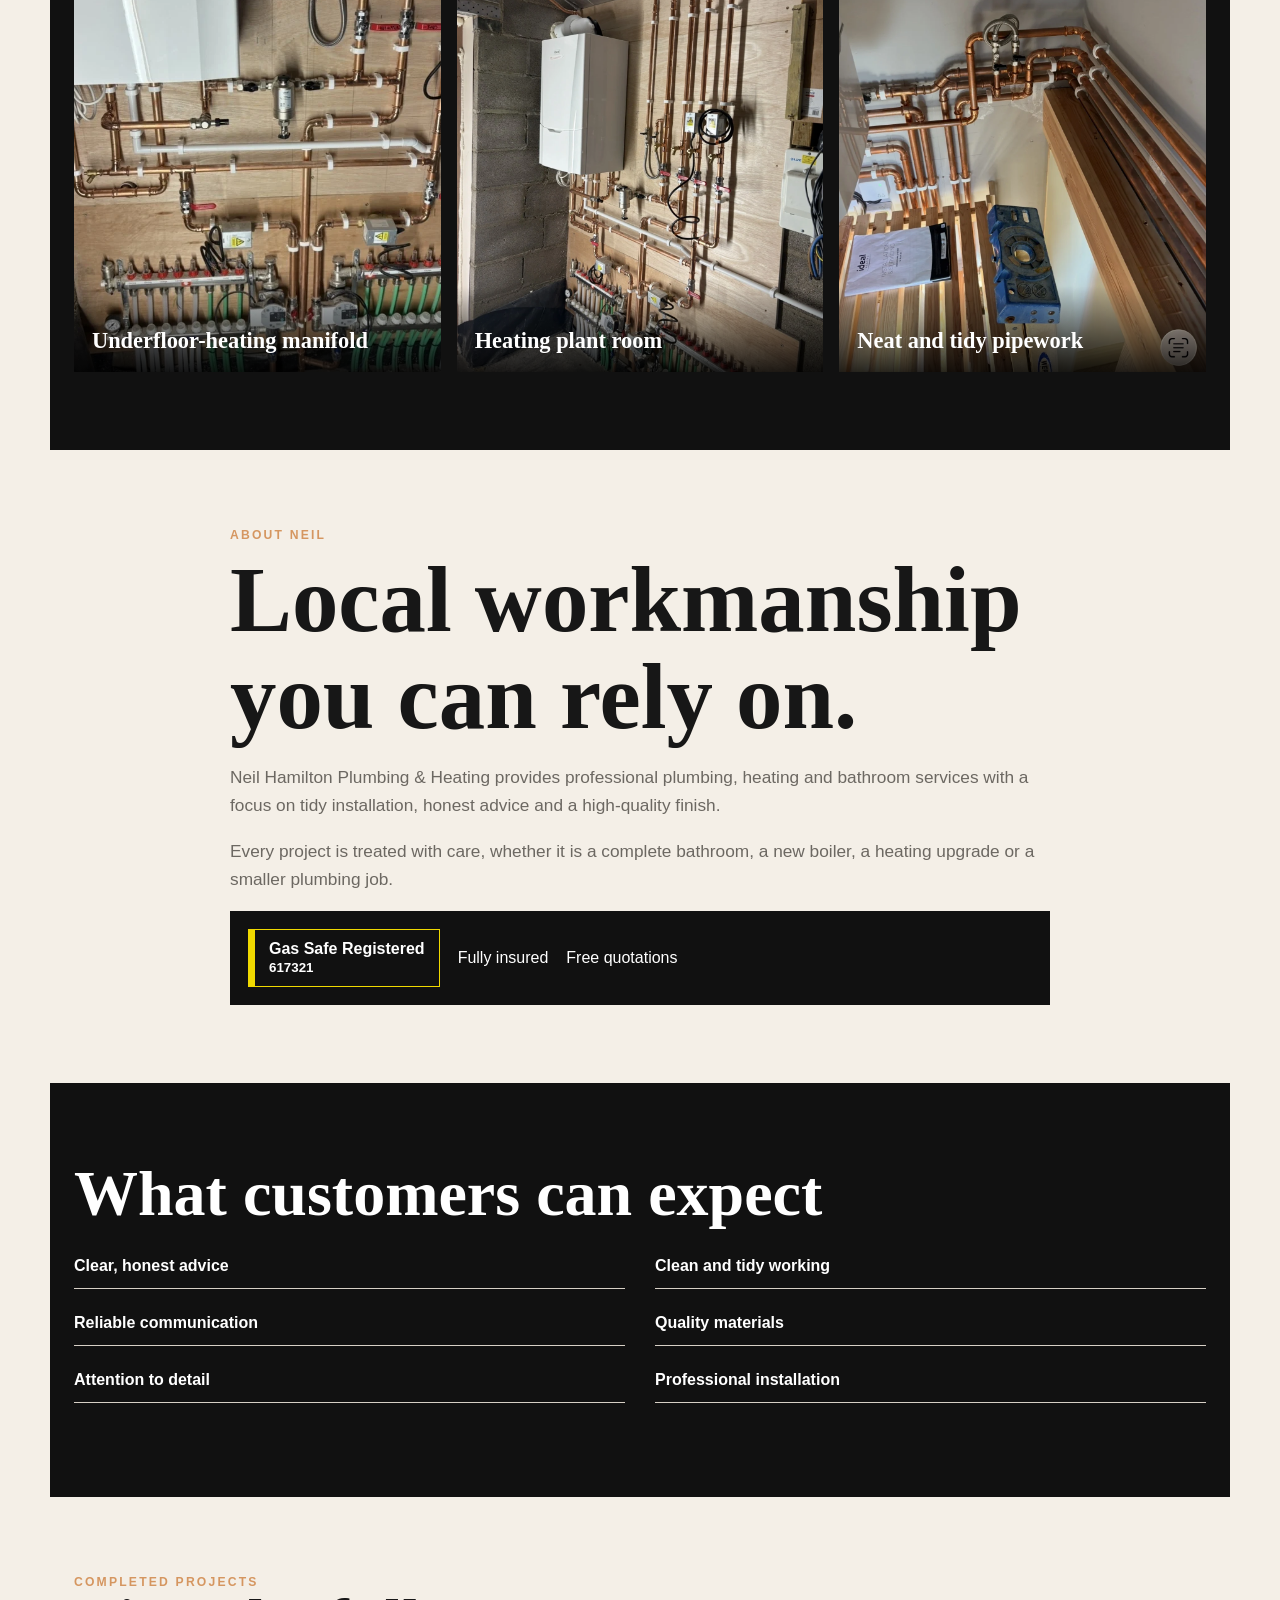
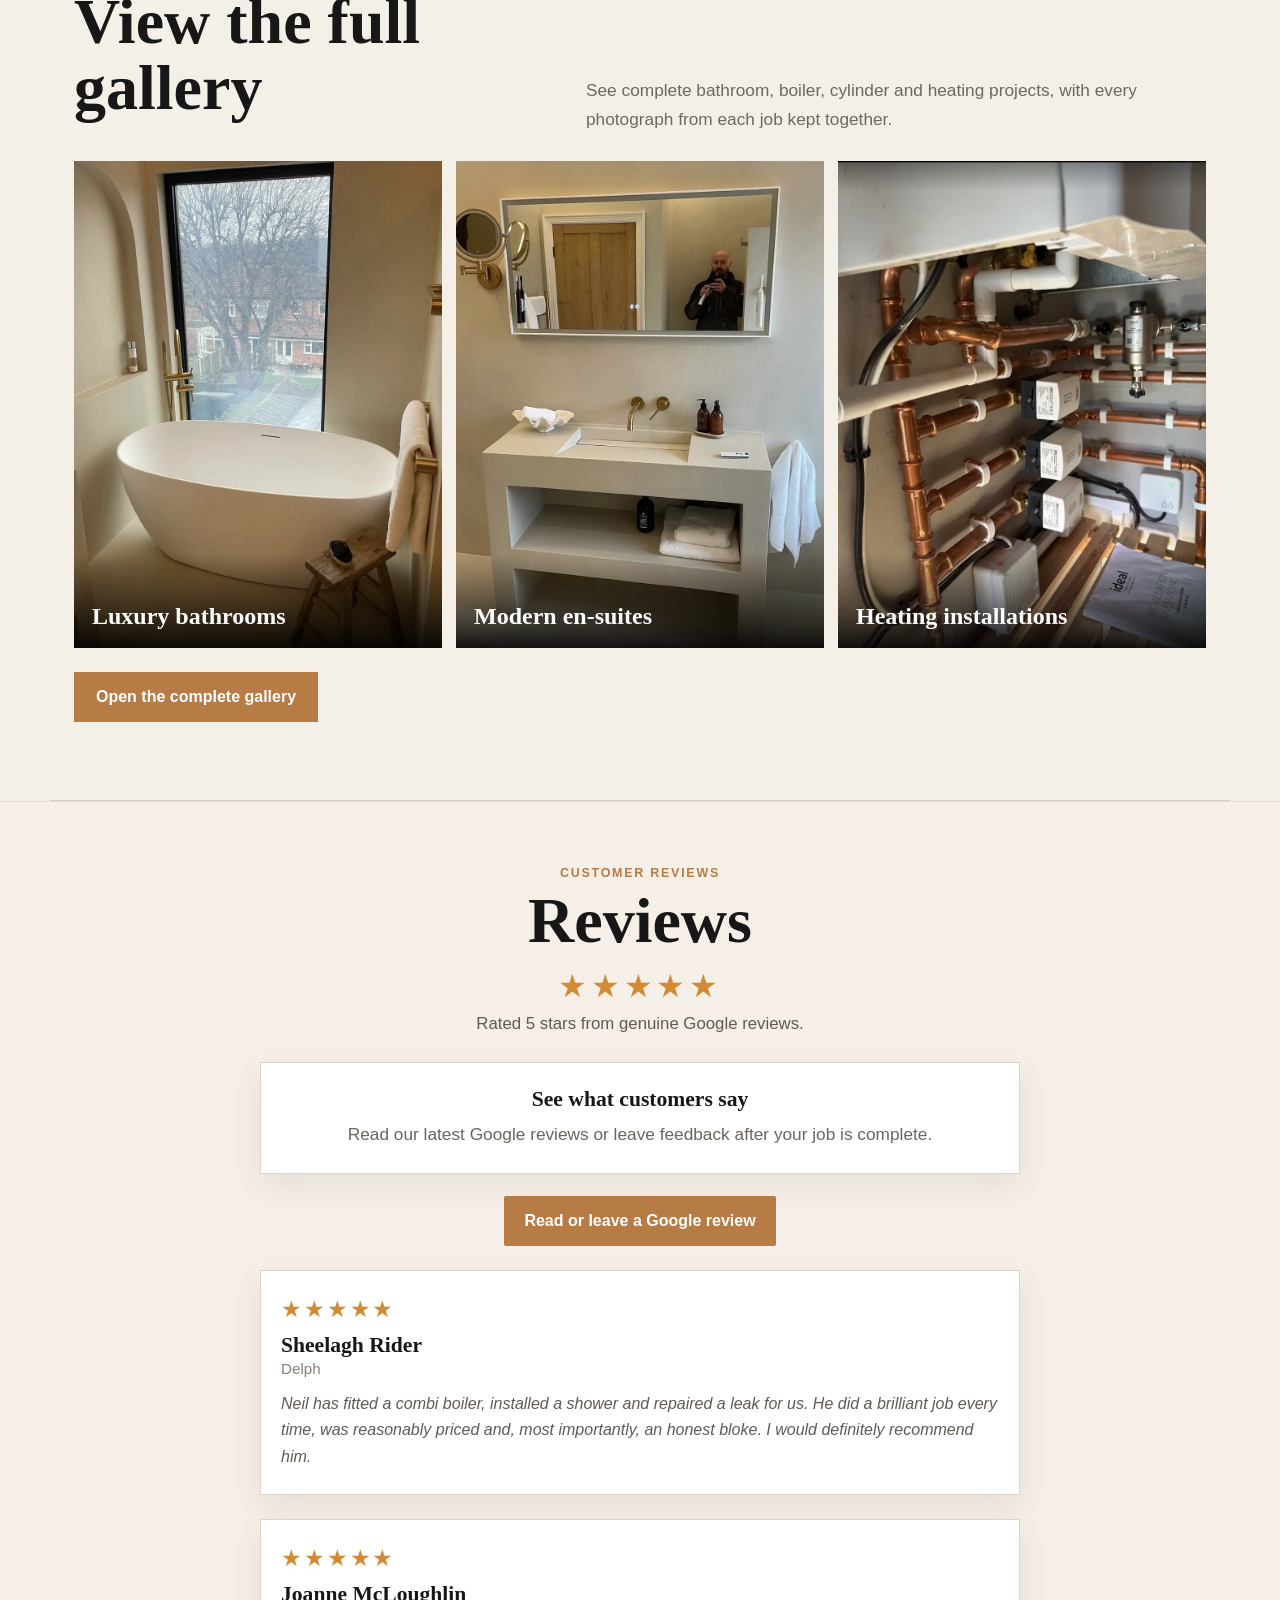
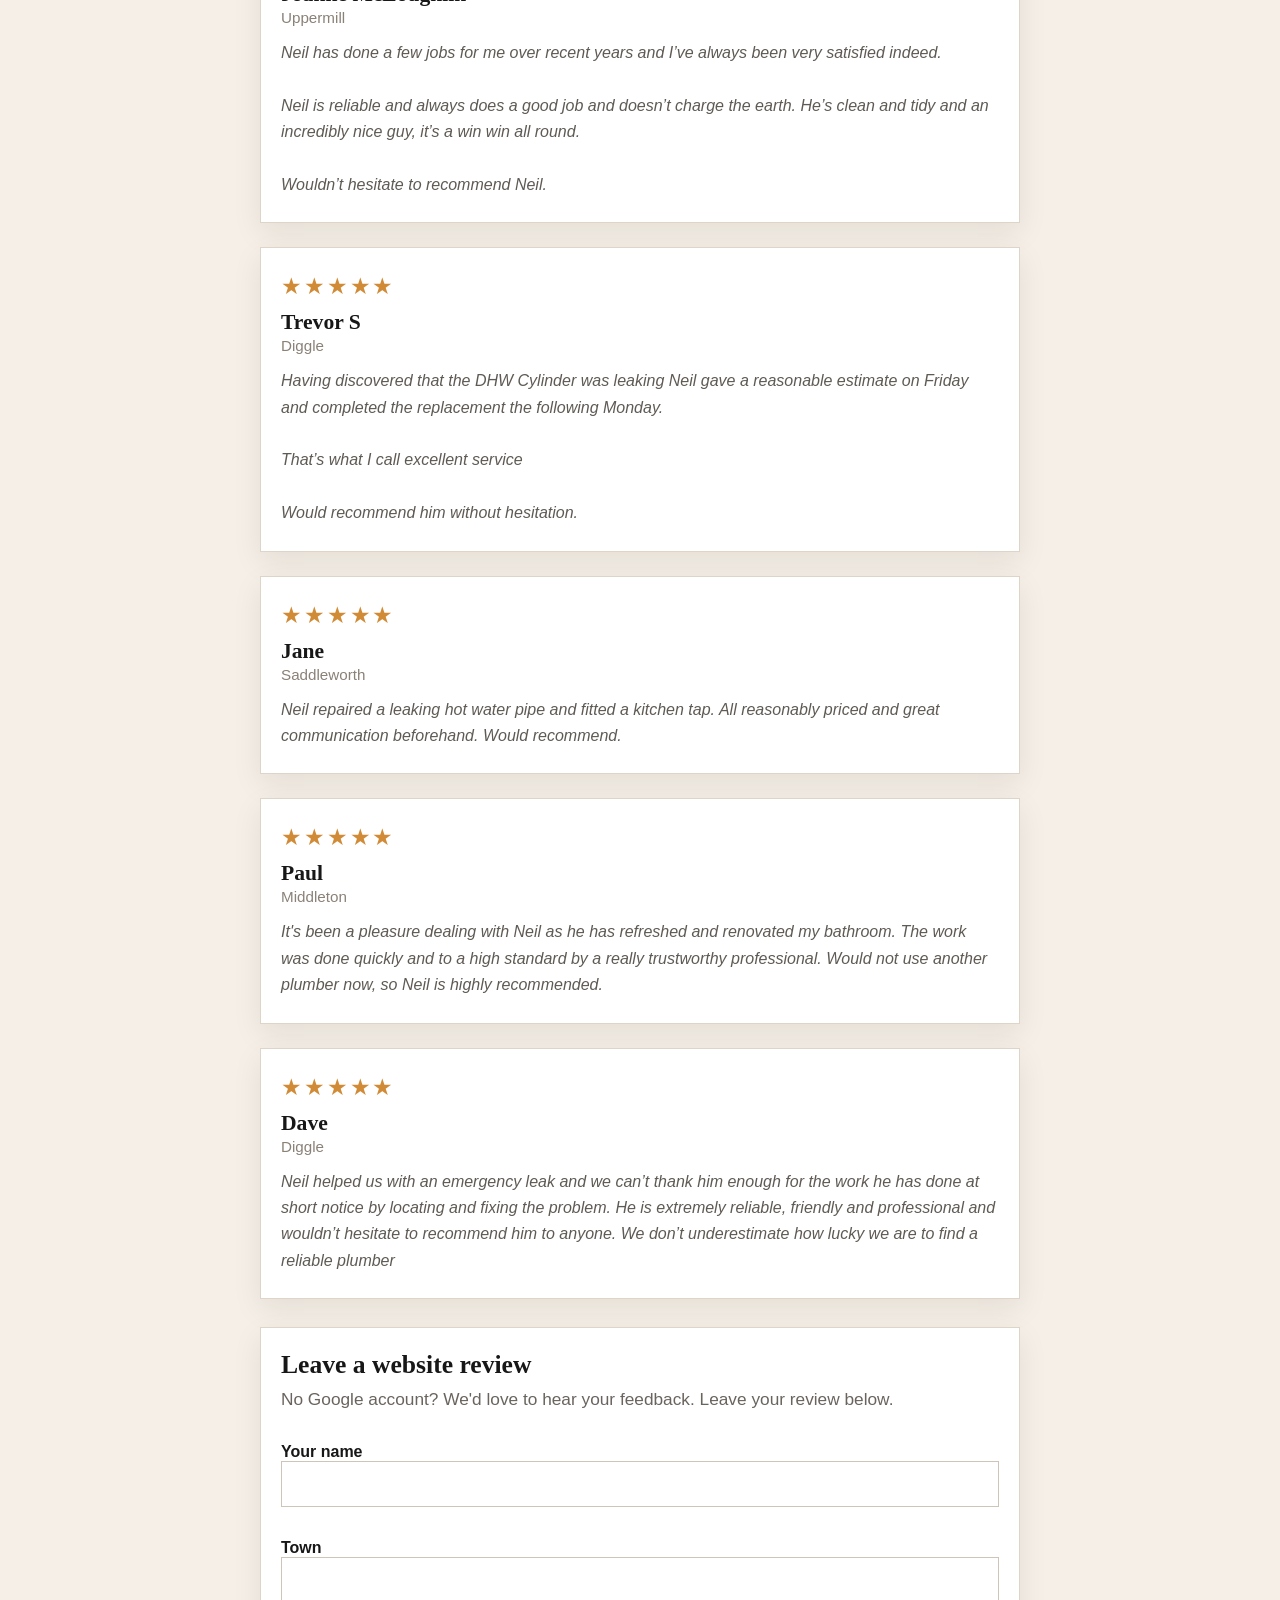
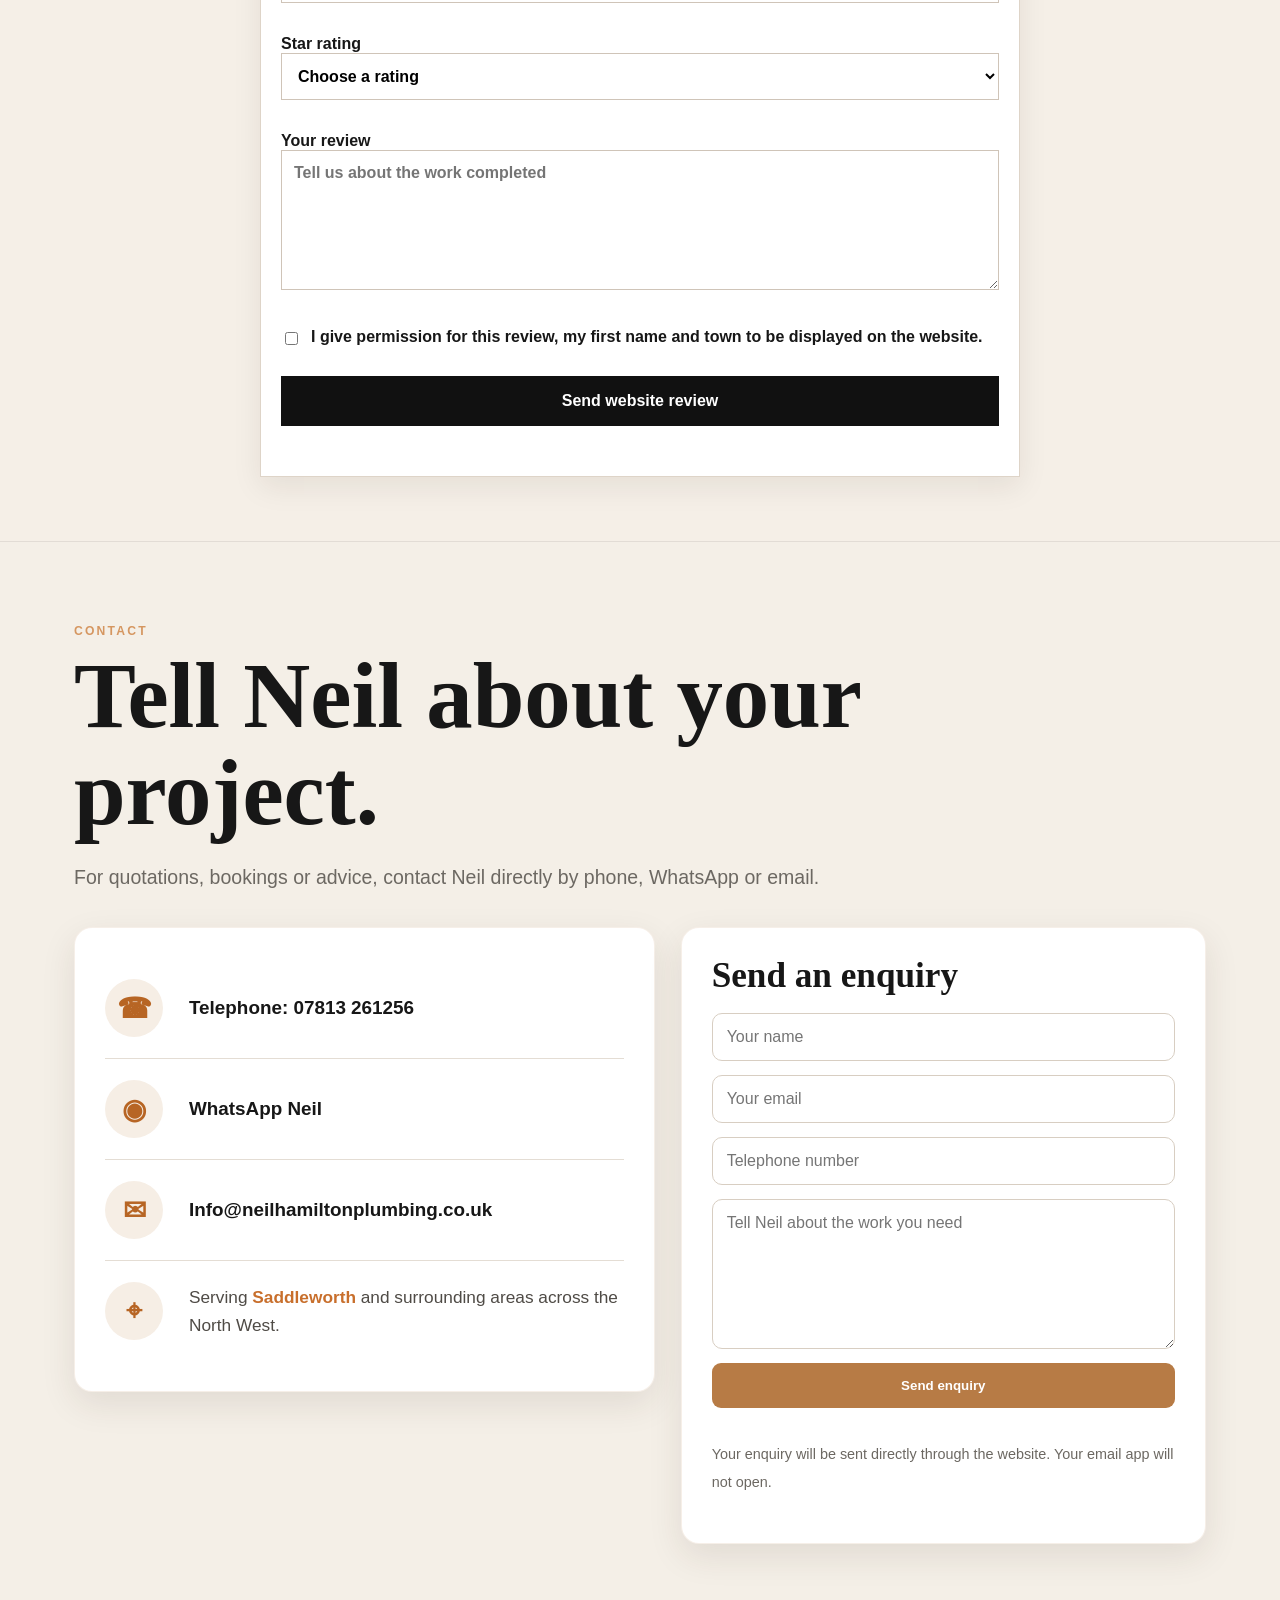
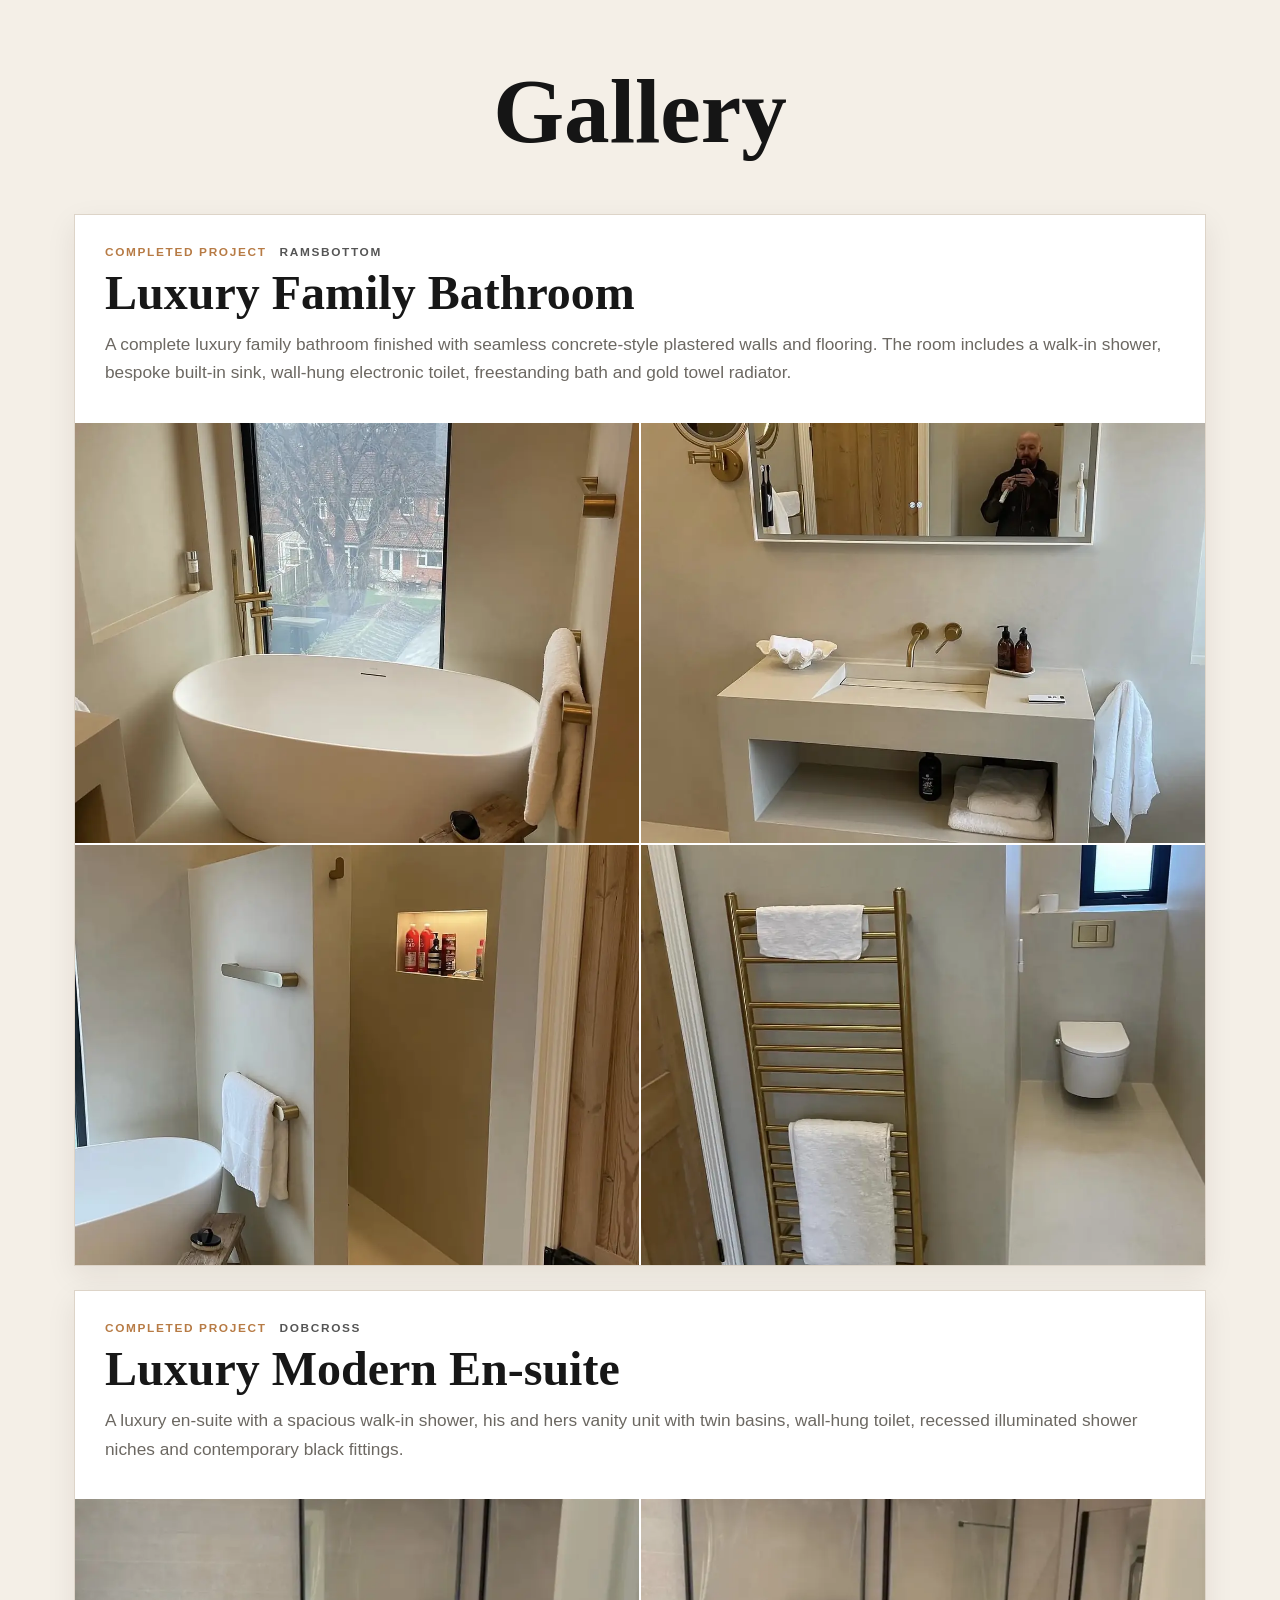
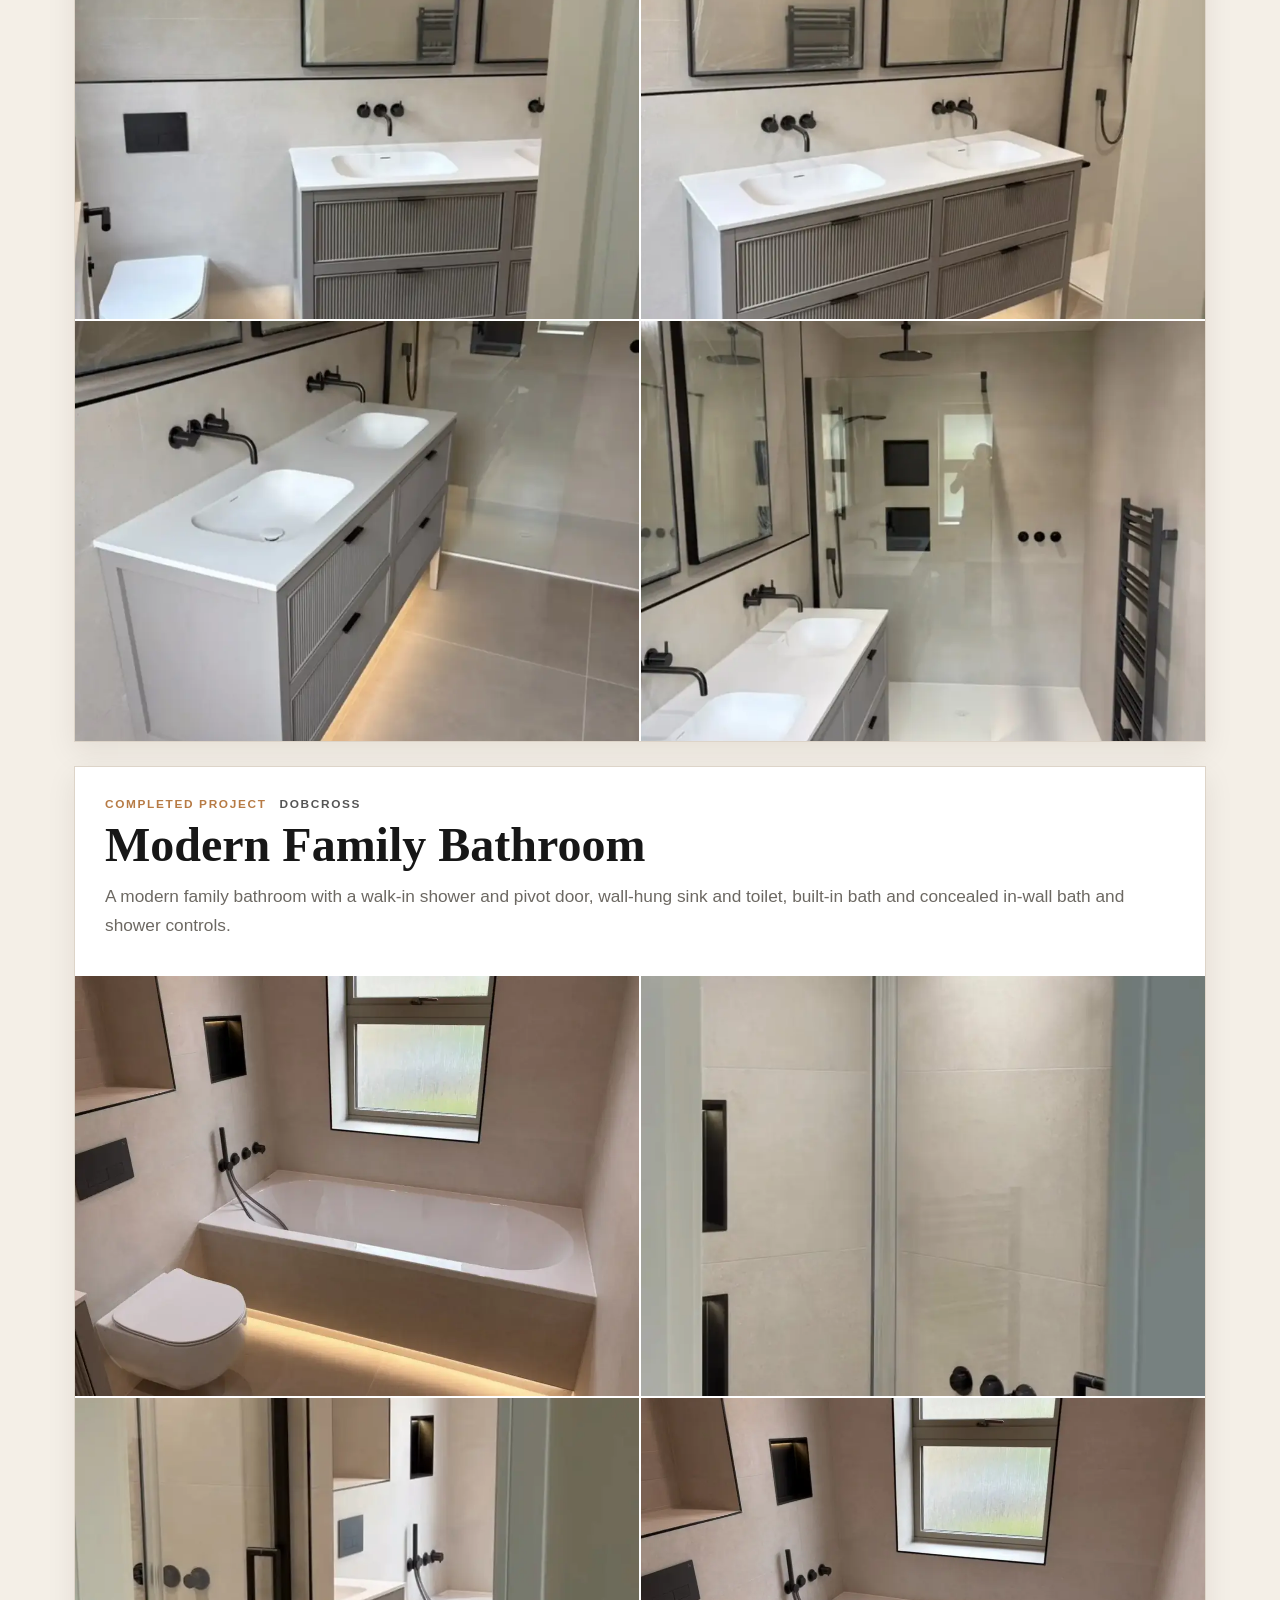
